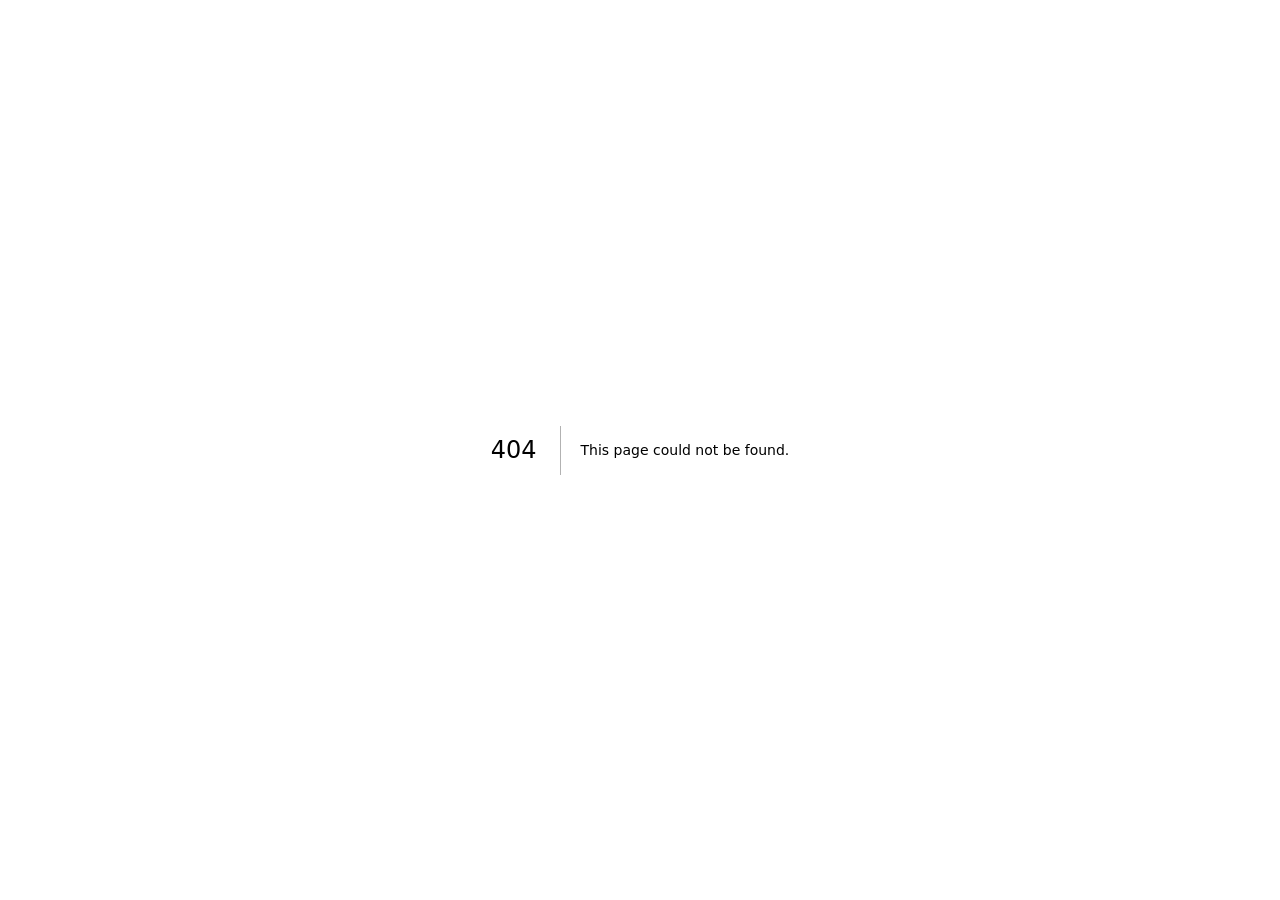
==== 404/index.html @ 4f593fe1 "Client feedback round (2026-08-22): hero rebuilt from the owner's new kitchen footage (pull -> stran" ====
<!DOCTYPE html><!--rQFpajhSsFFjMVHHu3aNR--><html lang="en" class="__variable_c2b1f1 __variable_e7c0d6 __variable_dc0b91 __variable_ee90c9"><head><meta charSet="utf-8"/><meta name="viewport" content="width=device-width, initial-scale=1"/><link rel="preload" href="/laghman-express/_next/static/media/26d0ba92e140f0dc-s.p.woff2" as="font" crossorigin="" type="font/woff2"/><link rel="preload" href="/laghman-express/_next/static/media/47f136985ef5b5cb-s.p.woff2" as="font" crossorigin="" type="font/woff2"/><link rel="preload" href="/laghman-express/_next/static/media/cb9f64d62d112b41-s.p.woff2" as="font" crossorigin="" type="font/woff2"/><link rel="stylesheet" href="/laghman-express/_next/static/css/709941c8a522d1f2.css" data-precedence="next"/><link rel="stylesheet" href="/laghman-express/_next/static/css/3aabd7c3869008aa.css" data-precedence="next"/><link rel="stylesheet" href="/laghman-express/_next/static/css/880bb4a6678d2e83.css" data-precedence="next"/><link rel="preload" as="script" fetchPriority="low" href="/laghman-express/_next/static/chunks/webpack-27dcf7df9c022c10.js"/><script src="/laghman-express/_next/static/chunks/4bd1b696-c023c6e3521b1417.js" async=""></script><script src="/laghman-express/_next/static/chunks/255-8053554f0e9ae75b.js" async=""></script><script src="/laghman-express/_next/static/chunks/main-app-4a3a62d05ff66ea7.js" async=""></script><link rel="preload" as="image" href="/laghman-express/assets/film/hero-poster.jpg" fetchPriority="high"/><title>404: This page could not be found.</title><meta name="robots" content="noindex"/><meta name="next-size-adjust" content=""/><meta name="theme-color" content="#122618"/><meta name="description" content="Hand-pulled laghman (лагман) and halal Central Asian cooking in Brooklyn and Alpharetta, GA. Named to The New York Times&#x27; 100 Best Restaurants in NYC, 2024–2026."/><meta property="og:title" content="Laghman Express — You&#x27;ll hear your noodles first."/><meta property="og:description" content="Hand-pulled laghman (лагман) and halal Central Asian cooking in Brooklyn and Alpharetta, GA. Named to The New York Times&#x27; 100 Best Restaurants in NYC, 2024–2026."/><meta property="og:url" content="https://bobooww.github.io/laghman-express/_not-found/"/><meta property="og:site_name" content="Laghman Express"/><meta property="og:locale" content="en_US"/><meta property="og:image" content="https://bobooww.github.io/laghman-express/assets/og-card.jpg"/><meta property="og:image:width" content="1200"/><meta property="og:image:height" content="630"/><meta property="og:image:alt" content="A bowl of hand-pulled laghman noodles with beef and peppers"/><meta property="og:locale:alternate" content="ru_RU"/><meta property="og:locale:alternate" content="zh_CN"/><meta property="og:type" content="website"/><meta name="twitter:card" content="summary_large_image"/><meta name="twitter:title" content="Laghman Express — You&#x27;ll hear your noodles first."/><meta name="twitter:description" content="Hand-pulled laghman (лагман) and halal Central Asian cooking in Brooklyn and Alpharetta, GA. Named to The New York Times&#x27; 100 Best Restaurants in NYC, 2024–2026."/><meta name="twitter:image" content="https://bobooww.github.io/laghman-express/assets/og-card.jpg"/><meta name="twitter:image:width" content="1200"/><meta name="twitter:image:height" content="630"/><meta name="twitter:image:alt" content="A bowl of hand-pulled laghman noodles with beef and peppers"/><link rel="icon" href="/laghman-express/assets/favicon-64.png" type="image/png" sizes="64x64"/><link rel="apple-touch-icon" href="/laghman-express/assets/apple-touch-icon.png"/><link rel="manifest" href="/laghman-express/site.webmanifest"/><script src="/laghman-express/_next/static/chunks/polyfills-42372ed130431b0a.js" noModule=""></script><noscript><style>.rv{opacity:1!important;transform:none!important}</style></noscript><style>.brand-reference{object-fit:contain!important;border-radius:0!important;background:none!important}.brand-reference--lockup{width:auto!important;height:46px!important}.brand-reference--stack{width:150px!important;height:auto!important}/* client 2026-08-22: retire the craft section; recognition takes its dark cloth */#craft{display:none!important}.recognition{background:var(--ink,#0b120e)!important}</style></head><body><div hidden=""><!--$--><!--/$--></div><script type="application/ld+json">{"@context": "https://schema.org", "@graph": [{"@type": "Organization", "@id": "https://bobooww.github.io/laghman-express/#org", "name": "Laghman Express", "url": "https://bobooww.github.io/laghman-express/", "award": "The New York Times 100 Best Restaurants in NYC — 2024, 2025 & 2026", "sameAs": ["https://www.instagram.com/laghman.express/", "https://www.tiktok.com/@laghman.express"], "logo": "https://bobooww.github.io/laghman-express/assets/icon-512.png"}, {"@type": "Restaurant", "name": "Laghman Express — Emmons Avenue", "parentOrganization": {"@id": "https://bobooww.github.io/laghman-express/#org"}, "servesCuisine": "Central Asian", "image": "https://bobooww.github.io/laghman-express/assets/client-2026-08/emmons-storefront.jpg", "address": {"@type": "PostalAddress", "streetAddress": "1809 Emmons Ave", "addressLocality": "Brooklyn", "addressRegion": "NY", "postalCode": "11235", "addressCountry": "US"}, "geo": {"@type": "GeoCoordinates", "latitude": 40.5838, "longitude": -73.9425}, "priceRange": "$$", "acceptsReservations": false, "url": "https://bobooww.github.io/laghman-express/", "telephone": "+1-718-247-4343", "menu": "https://bobooww.github.io/laghman-express/order?k=emmons-ave", "hasMenu": "https://bobooww.github.io/laghman-express/order?k=emmons-ave", "potentialAction": {"@type": "OrderAction", "target": "https://bobooww.github.io/laghman-express/order?k=emmons-ave", "deliveryMethod": "http://purl.org/goodrelations/v1#DeliveryModePickup"}, "openingHoursSpecification": {"@type": "OpeningHoursSpecification", "dayOfWeek": ["Monday", "Tuesday", "Wednesday", "Thursday", "Friday", "Saturday", "Sunday"], "opens": "11:00", "closes": "23:00"}}, {"@type": "Restaurant", "name": "Laghman Express — 20th Avenue", "parentOrganization": {"@id": "https://bobooww.github.io/laghman-express/#org"}, "servesCuisine": "Central Asian", "telephone": "+1-718-232-0525", "menu": "https://bobooww.github.io/laghman-express/order?k=20th-ave", "image": "https://bobooww.github.io/laghman-express/assets/film/hero-poster.jpg", "openingHoursSpecification": {"@type": "OpeningHoursSpecification", "dayOfWeek": ["Monday", "Tuesday", "Wednesday", "Thursday", "Friday", "Saturday", "Sunday"], "opens": "11:00", "closes": "21:00"}, "address": {"@type": "PostalAddress", "streetAddress": "6201 20th Ave", "addressLocality": "Brooklyn", "addressRegion": "NY", "postalCode": "11204", "addressCountry": "US"}, "geo": {"@type": "GeoCoordinates", "latitude": 40.6175, "longitude": -73.9903}, "priceRange": "$$", "acceptsReservations": false, "url": "https://bobooww.github.io/laghman-express/", "hasMenu": "https://bobooww.github.io/laghman-express/order?k=20th-ave", "potentialAction": {"@type": "OrderAction", "target": "https://bobooww.github.io/laghman-express/order?k=20th-ave", "deliveryMethod": "http://purl.org/goodrelations/v1#DeliveryModePickup"}}, {"@type": "Restaurant", "name": "Laghman Express — Coney Island Avenue", "parentOrganization": {"@id": "https://bobooww.github.io/laghman-express/#org"}, "servesCuisine": "Central Asian", "telephone": "+1-718-233-8333", "menu": "https://bobooww.github.io/laghman-express/order?k=coney-island", "image": "https://bobooww.github.io/laghman-express/assets/film/hero-poster.jpg", "openingHoursSpecification": {"@type": "OpeningHoursSpecification", "dayOfWeek": ["Monday", "Tuesday", "Wednesday", "Thursday", "Friday", "Saturday", "Sunday"], "opens": "11:00", "closes": "22:00"}, "address": {"@type": "PostalAddress", "streetAddress": "2376 Coney Island Ave", "addressLocality": "Brooklyn", "addressRegion": "NY", "postalCode": "11223", "addressCountry": "US"}, "geo": {"@type": "GeoCoordinates", "latitude": 40.606, "longitude": -73.9663}, "priceRange": "$$", "acceptsReservations": false, "url": "https://bobooww.github.io/laghman-express/", "hasMenu": "https://bobooww.github.io/laghman-express/order?k=coney-island", "potentialAction": {"@type": "OrderAction", "target": "https://bobooww.github.io/laghman-express/order?k=coney-island", "deliveryMethod": "http://purl.org/goodrelations/v1#DeliveryModePickup"}}, {"@type": "Restaurant", "name": "Laghman Express — Alpharetta", "parentOrganization": {"@id": "https://bobooww.github.io/laghman-express/#org"}, "servesCuisine": "Central Asian", "telephone": "+1-470-448-1919", "image": "https://bobooww.github.io/laghman-express/assets/client-2026-08/alpharetta-storefront.jpg", "openingHoursSpecification": {"@type": "OpeningHoursSpecification", "dayOfWeek": ["Tuesday", "Wednesday", "Thursday", "Friday", "Saturday", "Sunday"], "opens": "11:30", "closes": "21:30"}, "address": {"@type": "PostalAddress", "streetAddress": "3070 Windward Plaza X1", "addressLocality": "Alpharetta", "addressRegion": "GA", "postalCode": "30005", "addressCountry": "US"}, "geo": {"@type": "GeoCoordinates", "latitude": 34.09, "longitude": -84.266}, "priceRange": "$$", "acceptsReservations": false, "url": "https://www.laghmanexpressga.com/", "sameAs": ["https://www.laghmanexpressga.com/"]}]}</script><div style="font-family:system-ui,&quot;Segoe UI&quot;,Roboto,Helvetica,Arial,sans-serif,&quot;Apple Color Emoji&quot;,&quot;Segoe UI Emoji&quot;;height:100vh;text-align:center;display:flex;flex-direction:column;align-items:center;justify-content:center"><div><style>body{color:#000;background:#fff;margin:0}.next-error-h1{border-right:1px solid rgba(0,0,0,.3)}@media (prefers-color-scheme:dark){body{color:#fff;background:#000}.next-error-h1{border-right:1px solid rgba(255,255,255,.3)}}</style><h1 class="next-error-h1" style="display:inline-block;margin:0 20px 0 0;padding:0 23px 0 0;font-size:24px;font-weight:500;vertical-align:top;line-height:49px">404</h1><div style="display:inline-block"><h2 style="font-size:14px;font-weight:400;line-height:49px;margin:0">This page could not be found.</h2></div></div></div><!--$--><!--/$--><script src="/laghman-express/_next/static/chunks/webpack-27dcf7df9c022c10.js" id="_R_" async=""></script><script>(self.__next_f=self.__next_f||[]).push([0])</script><script>self.__next_f.push([1,"1:\"$Sreact.fragment\"\n7:I[7150,[],\"\"]\n:HL[\"/laghman-express/_next/static/media/26d0ba92e140f0dc-s.p.woff2\",\"font\",{\"crossOrigin\":\"\",\"type\":\"font/woff2\"}]\n:HL[\"/laghman-express/_next/static/media/47f136985ef5b5cb-s.p.woff2\",\"font\",{\"crossOrigin\":\"\",\"type\":\"font/woff2\"}]\n:HL[\"/laghman-express/_next/static/media/cb9f64d62d112b41-s.p.woff2\",\"font\",{\"crossOrigin\":\"\",\"type\":\"font/woff2\"}]\n:HL[\"/laghman-express/_next/static/css/709941c8a522d1f2.css\",\"style\"]\n:HL[\"/laghman-express/_next/static/css/3aabd7c3869008aa.css\",\"style\"]\n:HL[\"/laghman-express/_next/static/css/880bb4a6678d2e83.css\",\"style\"]\n2:T137a,{\"@context\": \"https://schema.org\", \"@graph\": [{\"@type\": \"Organization\", \"@id\": \"https://bobooww.github.io/laghman-express/#org\", \"name\": \"Laghman Express\", \"url\": \"https://bobooww.github.io/laghman-express/\", \"award\": \"The New York Times 100 Best Restaurants in NYC — 2024, 2025 & 2026\", \"sameAs\": [\"https://www.instagram.com/laghman.express/\", \"https://www.tiktok.com/@laghman.express\"], \"logo\": \"https://bobooww.github.io/laghman-express/assets/icon-512.png\"}, {\"@type\": \"Restaurant\", \"name\": \"Laghman Express — Emmons Avenue\", \"parentOrganization\": {\"@id\": \"https://bobooww.github.io/lag"])</script><script>self.__next_f.push([1,"hman-express/#org\"}, \"servesCuisine\": \"Central Asian\", \"image\": \"https://bobooww.github.io/laghman-express/assets/client-2026-08/emmons-storefront.jpg\", \"address\": {\"@type\": \"PostalAddress\", \"streetAddress\": \"1809 Emmons Ave\", \"addressLocality\": \"Brooklyn\", \"addressRegion\": \"NY\", \"postalCode\": \"11235\", \"addressCountry\": \"US\"}, \"geo\": {\"@type\": \"GeoCoordinates\", \"latitude\": 40.5838, \"longitude\": -73.9425}, \"priceRange\": \"$$\", \"acceptsReservations\": false, \"url\": \"https://bobooww.github.io/laghman-express/\", \"telephone\": \"+1-718-247-4343\", \"menu\": \"https://bobooww.github.io/laghman-express/order?k=emmons-ave\", \"hasMenu\": \"https://bobooww.github.io/laghman-express/order?k=emmons-ave\", \"potentialAction\": {\"@type\": \"OrderAction\", \"target\": \"https://bobooww.github.io/laghman-express/order?k=emmons-ave\", \"deliveryMethod\": \"http://purl.org/goodrelations/v1#DeliveryModePickup\"}, \"openingHoursSpecification\": {\"@type\": \"OpeningHoursSpecification\", \"dayOfWeek\": [\"Monday\", \"Tuesday\", \"Wednesday\", \"Thursday\", \"Friday\", \"Saturday\", \"Sunday\"], \"opens\": \"11:00\", \"closes\": \"23:00\"}}, {\"@type\": \"Restaurant\", \"name\": \"Laghman Express — 20th Avenue\", \"parentOrganization\": {\"@id\": \"https://boboow"])</script><script>self.__next_f.push([1,"w.github.io/laghman-express/#org\"}, \"servesCuisine\": \"Central Asian\", \"telephone\": \"+1-718-232-0525\", \"menu\": \"https://bobooww.github.io/laghman-express/order?k=20th-ave\", \"image\": \"https://bobooww.github.io/laghman-express/assets/film/hero-poster.jpg\", \"openingHoursSpecification\": {\"@type\": \"OpeningHoursSpecification\", \"dayOfWeek\": [\"Monday\", \"Tuesday\", \"Wednesday\", \"Thursday\", \"Friday\", \"Saturday\", \"Sunday\"], \"opens\": \"11:00\", \"closes\": \"21:00\"}, \"address\": {\"@type\": \"PostalAddress\", \"streetAddress\": \"6201 20th Ave\", \"addressLocality\": \"Brooklyn\", \"addressRegion\": \"NY\", \"postalCode\": \"11204\", \"addressCountry\": \"US\"}, \"geo\": {\"@type\": \"GeoCoordinates\", \"latitude\": 40.6175, \"longitude\": -73.9903}, \"priceRange\": \"$$\", \"acceptsReservations\": false, \"url\": \"https://bobooww.github.io/laghman-express/\", \"hasMenu\": \"https://bobooww.github.io/laghman-express/order?k=20th-ave\", \"potentialAction\": {\"@type\": \"OrderAction\", \"target\": \"https://bobooww.github.io/laghman-express/order?k=20th-ave\", \"deliveryMethod\": \"http://purl.org/goodrelations/v1#DeliveryModePickup\"}}, {\"@type\": \"Restaurant\", \"name\": \"Laghman Express — Coney Island Avenue\", \"parentOrganization\": {\"@id\": \"https://bobooww"])</script><script>self.__next_f.push([1,".github.io/laghman-express/#org\"}, \"servesCuisine\": \"Central Asian\", \"telephone\": \"+1-718-233-8333\", \"menu\": \"https://bobooww.github.io/laghman-express/order?k=coney-island\", \"image\": \"https://bobooww.github.io/laghman-express/assets/film/hero-poster.jpg\", \"openingHoursSpecification\": {\"@type\": \"OpeningHoursSpecification\", \"dayOfWeek\": [\"Monday\", \"Tuesday\", \"Wednesday\", \"Thursday\", \"Friday\", \"Saturday\", \"Sunday\"], \"opens\": \"11:00\", \"closes\": \"22:00\"}, \"address\": {\"@type\": \"PostalAddress\", \"streetAddress\": \"2376 Coney Island Ave\", \"addressLocality\": \"Brooklyn\", \"addressRegion\": \"NY\", \"postalCode\": \"11223\", \"addressCountry\": \"US\"}, \"geo\": {\"@type\": \"GeoCoordinates\", \"latitude\": 40.606, \"longitude\": -73.9663}, \"priceRange\": \"$$\", \"acceptsReservations\": false, \"url\": \"https://bobooww.github.io/laghman-express/\", \"hasMenu\": \"https://bobooww.github.io/laghman-express/order?k=coney-island\", \"potentialAction\": {\"@type\": \"OrderAction\", \"target\": \"https://bobooww.github.io/laghman-express/order?k=coney-island\", \"deliveryMethod\": \"http://purl.org/goodrelations/v1#DeliveryModePickup\"}}, {\"@type\": \"Restaurant\", \"name\": \"Laghman Express — Alpharetta\", \"parentOrganization\": {\"@id\": \"https:"])</script><script>self.__next_f.push([1,"//bobooww.github.io/laghman-express/#org\"}, \"servesCuisine\": \"Central Asian\", \"telephone\": \"+1-470-448-1919\", \"image\": \"https://bobooww.github.io/laghman-express/assets/client-2026-08/alpharetta-storefront.jpg\", \"openingHoursSpecification\": {\"@type\": \"OpeningHoursSpecification\", \"dayOfWeek\": [\"Tuesday\", \"Wednesday\", \"Thursday\", \"Friday\", \"Saturday\", \"Sunday\"], \"opens\": \"11:30\", \"closes\": \"21:30\"}, \"address\": {\"@type\": \"PostalAddress\", \"streetAddress\": \"3070 Windward Plaza X1\", \"addressLocality\": \"Alpharetta\", \"addressRegion\": \"GA\", \"postalCode\": \"30005\", \"addressCountry\": \"US\"}, \"geo\": {\"@type\": \"GeoCoordinates\", \"latitude\": 34.09, \"longitude\": -84.266}, \"priceRange\": \"$$\", \"acceptsReservations\": false, \"url\": \"https://www.laghmanexpressga.com/\", \"sameAs\": [\"https://www.laghmanexpressga.com/\"]}]}0:{\"P\":null,\"b\":\"rQFpajhSsFFjMVHHu3aNR\",\"p\":\"/laghman-express\",\"c\":[\"\",\"_not-found\",\"\"],\"i\":false,\"f\":[[[\"\",{\"children\":[\"/_not-found\",{\"children\":[\"__PAGE__\",{}]}]},\"$undefined\",\"$undefined\",true],[\"\",[\"$\",\"$1\",\"c\",{\"children\":[[[\"$\",\"link\",\"0\",{\"rel\":\"stylesheet\",\"href\":\"/laghman-express/_next/static/css/709941c8a522d1f2.css\",\"precedence\":\"next\",\"crossOrigin\":\"$undefined\",\"nonce\":\""])</script><script>self.__next_f.push([1,"$undefined\"}],[\"$\",\"link\",\"1\",{\"rel\":\"stylesheet\",\"href\":\"/laghman-express/_next/static/css/3aabd7c3869008aa.css\",\"precedence\":\"next\",\"crossOrigin\":\"$undefined\",\"nonce\":\"$undefined\"}],[\"$\",\"link\",\"2\",{\"rel\":\"stylesheet\",\"href\":\"/laghman-express/_next/static/css/880bb4a6678d2e83.css\",\"precedence\":\"next\",\"crossOrigin\":\"$undefined\",\"nonce\":\"$undefined\"}]],[\"$\",\"html\",null,{\"lang\":\"en\",\"className\":\"__variable_c2b1f1 __variable_e7c0d6 __variable_dc0b91 __variable_ee90c9\",\"children\":[\"$\",\"body\",null,{\"children\":[[\"$\",\"link\",null,{\"rel\":\"preload\",\"as\":\"image\",\"href\":\"/laghman-express/assets/film/hero-poster.jpg\",\"fetchPriority\":\"high\"}],[\"$\",\"script\",null,{\"type\":\"application/ld+json\",\"dangerouslySetInnerHTML\":{\"__html\":\"$2\"}}],\"$L3\"]}]}]]}],{\"children\":[\"/_not-found\",\"$L4\",{\"children\":[\"__PAGE__\",\"$L5\",{},null,false]},null,false]},null,false],\"$L6\",false]],\"m\":\"$undefined\",\"G\":[\"$7\",[]],\"s\":false,\"S\":true}\n8:I[9766,[],\"\"]\n9:I[8924,[],\"\"]\na:I[4431,[],\"OutletBoundary\"]\nc:I[5278,[],\"AsyncMetadataOutlet\"]\ne:I[4431,[],\"ViewportBoundary\"]\n10:I[4431,[],\"MetadataBoundary\"]\n11:\"$Sreact.suspense\"\n3:[\"$\",\"$L8\",null,{\"parallelRouterKey\":\"children\",\"error\":\"$undefined\",\"errorStyles\":\"$undefine"])</script><script>self.__next_f.push([1,"d\",\"errorScripts\":\"$undefined\",\"template\":[\"$\",\"$L9\",null,{}],\"templateStyles\":\"$undefined\",\"templateScripts\":\"$undefined\",\"notFound\":\"$undefined\",\"forbidden\":\"$undefined\",\"unauthorized\":\"$undefined\"}]\n4:[\"$\",\"$1\",\"c\",{\"children\":[null,[\"$\",\"$L8\",null,{\"parallelRouterKey\":\"children\",\"error\":\"$undefined\",\"errorStyles\":\"$undefined\",\"errorScripts\":\"$undefined\",\"template\":[\"$\",\"$L9\",null,{}],\"templateStyles\":\"$undefined\",\"templateScripts\":\"$undefined\",\"notFound\":\"$undefined\",\"forbidden\":\"$undefined\",\"unauthorized\":\"$undefined\"}]]}]\n5:[\"$\",\"$1\",\"c\",{\"children\":[[[\"$\",\"title\",null,{\"children\":\"404: This page could not be found.\"}],[\"$\",\"div\",null,{\"style\":{\"fontFamily\":\"system-ui,\\\"Segoe UI\\\",Roboto,Helvetica,Arial,sans-serif,\\\"Apple Color Emoji\\\",\\\"Segoe UI Emoji\\\"\",\"height\":\"100vh\",\"textAlign\":\"center\",\"display\":\"flex\",\"flexDirection\":\"column\",\"alignItems\":\"center\",\"justifyContent\":\"center\"},\"children\":[\"$\",\"div\",null,{\"children\":[[\"$\",\"style\",null,{\"dangerouslySetInnerHTML\":{\"__html\":\"body{color:#000;background:#fff;margin:0}.next-error-h1{border-right:1px solid rgba(0,0,0,.3)}@media (prefers-color-scheme:dark){body{color:#fff;background:#000}.next-error-h1{border-right:1px sol"])</script><script>self.__next_f.push([1,"id rgba(255,255,255,.3)}}\"}}],[\"$\",\"h1\",null,{\"className\":\"next-error-h1\",\"style\":{\"display\":\"inline-block\",\"margin\":\"0 20px 0 0\",\"padding\":\"0 23px 0 0\",\"fontSize\":24,\"fontWeight\":500,\"verticalAlign\":\"top\",\"lineHeight\":\"49px\"},\"children\":404}],[\"$\",\"div\",null,{\"style\":{\"display\":\"inline-block\"},\"children\":[\"$\",\"h2\",null,{\"style\":{\"fontSize\":14,\"fontWeight\":400,\"lineHeight\":\"49px\",\"margin\":0},\"children\":\"This page could not be found.\"}]}]]}]}]],null,[\"$\",\"$La\",null,{\"children\":[\"$Lb\",[\"$\",\"$Lc\",null,{\"promise\":\"$@d\"}]]}]]}]\n6:[\"$\",\"$1\",\"h\",{\"children\":[[\"$\",\"meta\",null,{\"name\":\"robots\",\"content\":\"noindex\"}],[[\"$\",\"$Le\",null,{\"children\":\"$Lf\"}],[\"$\",\"meta\",null,{\"name\":\"next-size-adjust\",\"content\":\"\"}]],[\"$\",\"$L10\",null,{\"children\":[\"$\",\"div\",null,{\"hidden\":true,\"children\":[\"$\",\"$11\",null,{\"fallback\":null,\"children\":\"$L12\"}]}]}]]}]\nf:[[\"$\",\"meta\",\"0\",{\"charSet\":\"utf-8\"}],[\"$\",\"meta\",\"1\",{\"name\":\"viewport\",\"content\":\"width=device-width, initial-scale=1\"}],[\"$\",\"meta\",\"2\",{\"name\":\"theme-color\",\"content\":\"#122618\"}]]\nb:null\n13:I[622,[],\"IconMark\"]\nd:{\"metadata\":[[\"$\",\"title\",\"0\",{\"children\":\"Laghman Express — Hand-Pulled Noodles in Brooklyn & Alpharetta\"}],[\"$\",\"meta\",\"1\",{\"name\""])</script><script>self.__next_f.push([1,":\"description\",\"content\":\"Hand-pulled laghman (лагман) and halal Central Asian cooking in Brooklyn and Alpharetta, GA. Named to The New York Times' 100 Best Restaurants in NYC, 2024–2026.\"}],[\"$\",\"meta\",\"2\",{\"name\":\"robots\",\"content\":\"noindex\"}],[\"$\",\"link\",\"3\",{\"rel\":\"canonical\",\"href\":\"https://bobooww.github.io/laghman-express/404/\"}],[\"$\",\"meta\",\"4\",{\"property\":\"og:title\",\"content\":\"Laghman Express — You'll hear your noodles first.\"}],[\"$\",\"meta\",\"5\",{\"property\":\"og:description\",\"content\":\"Hand-pulled laghman (лагман) and halal Central Asian cooking in Brooklyn and Alpharetta, GA. Named to The New York Times' 100 Best Restaurants in NYC, 2024–2026.\"}],[\"$\",\"meta\",\"6\",{\"property\":\"og:url\",\"content\":\"https://bobooww.github.io/laghman-express/404/\"}],[\"$\",\"meta\",\"7\",{\"property\":\"og:site_name\",\"content\":\"Laghman Express\"}],[\"$\",\"meta\",\"8\",{\"property\":\"og:locale\",\"content\":\"en_US\"}],[\"$\",\"meta\",\"9\",{\"property\":\"og:image\",\"content\":\"https://bobooww.github.io/laghman-express/assets/og-card.jpg\"}],[\"$\",\"meta\",\"10\",{\"property\":\"og:image:width\",\"content\":\"1200\"}],[\"$\",\"meta\",\"11\",{\"property\":\"og:image:height\",\"content\":\"630\"}],[\"$\",\"meta\",\"12\",{\"property\":\"og:image:alt\",\"content\":\""])</script><script>self.__next_f.push([1,"A bowl of hand-pulled laghman noodles with beef and peppers\"}],[\"$\",\"meta\",\"13\",{\"property\":\"og:locale:alternate\",\"content\":\"ru_RU\"}],[\"$\",\"meta\",\"14\",{\"property\":\"og:locale:alternate\",\"content\":\"zh_CN\"}],[\"$\",\"meta\",\"15\",{\"property\":\"og:type\",\"content\":\"website\"}],[\"$\",\"meta\",\"16\",{\"name\":\"twitter:card\",\"content\":\"summary_large_image\"}],[\"$\",\"meta\",\"17\",{\"name\":\"twitter:title\",\"content\":\"Laghman Express — You'll hear your noodles first.\"}],[\"$\",\"meta\",\"18\",{\"name\":\"twitter:description\",\"content\":\"Hand-pulled laghman (лагман) and halal Central Asian cooking in Brooklyn and Alpharetta, GA. Named to The New York Times' 100 Best Restaurants in NYC, 2024–2026.\"}],[\"$\",\"meta\",\"19\",{\"name\":\"twitter:image\",\"content\":\"https://bobooww.github.io/laghman-express/assets/og-card.jpg\"}],[\"$\",\"meta\",\"20\",{\"name\":\"twitter:image:width\",\"content\":\"1200\"}],[\"$\",\"meta\",\"21\",{\"name\":\"twitter:image:height\",\"content\":\"630\"}],[\"$\",\"meta\",\"22\",{\"name\":\"twitter:image:alt\",\"content\":\"A bowl of hand-pulled laghman noodles with beef and peppers\"}],[\"$\",\"link\",\"23\",{\"rel\":\"icon\",\"href\":\"/laghman-express/assets/favicon-64.png\"}],[\"$\",\"$L13\",\"24\",{}]],\"error\":null,\"digest\":\"$undefined\"}\n12:\"$d:metadata\"\n"])</script></body></html>
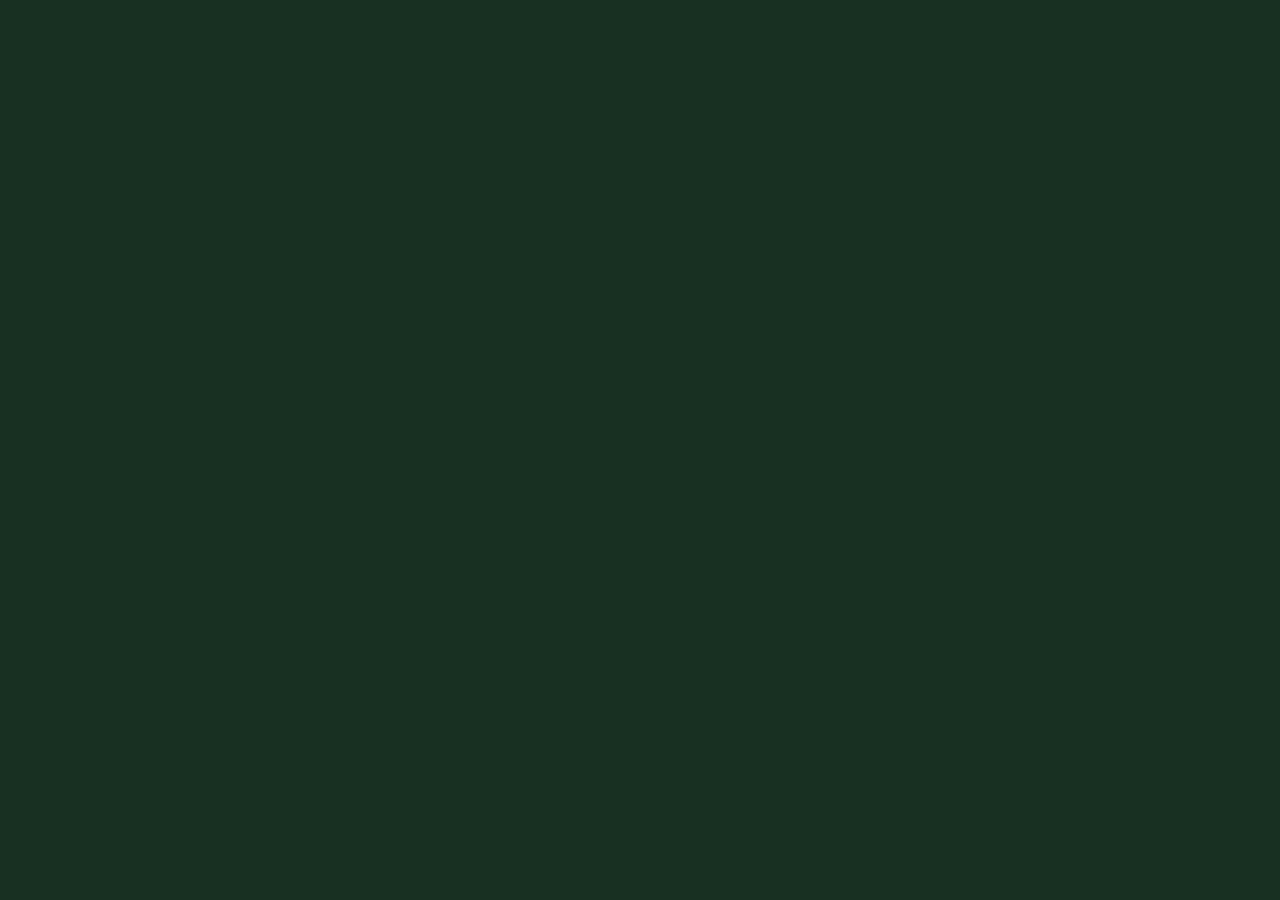
==== commit c6964c83: "domain: serve from laghmanexpress.com root Every /laghman-express path and bobooww.github.io URL rew" ====
--- a/404/index.html
+++ b/404/index.html
@@ -1 +1 @@
-<!DOCTYPE html><!--rQFpajhSsFFjMVHHu3aNR--><html lang="en" class="__variable_c2b1f1 __variable_e7c0d6 __variable_dc0b91 __variable_ee90c9"><head><meta charSet="utf-8"/><meta name="viewport" content="width=device-width, initial-scale=1"/><link rel="preload" href="/laghman-express/_next/static/media/26d0ba92e140f0dc-s.p.woff2" as="font" crossorigin="" type="font/woff2"/><link rel="preload" href="/laghman-express/_next/static/media/47f136985ef5b5cb-s.p.woff2" as="font" crossorigin="" type="font/woff2"/><link rel="preload" href="/laghman-express/_next/static/media/cb9f64d62d112b41-s.p.woff2" as="font" crossorigin="" type="font/woff2"/><link rel="stylesheet" href="/laghman-express/_next/static/css/709941c8a522d1f2.css" data-precedence="next"/><link rel="stylesheet" href="/laghman-express/_next/static/css/3aabd7c3869008aa.css" data-precedence="next"/><link rel="stylesheet" href="/laghman-express/_next/static/css/880bb4a6678d2e83.css" data-precedence="next"/><link rel="preload" as="script" fetchPriority="low" href="/laghman-express/_next/static/chunks/webpack-27dcf7df9c022c10.js"/><script src="/laghman-express/_next/static/chunks/4bd1b696-c023c6e3521b1417.js" async=""></script><script src="/laghman-express/_next/static/chunks/255-8053554f0e9ae75b.js" async=""></script><script src="/laghman-express/_next/static/chunks/main-app-4a3a62d05ff66ea7.js" async=""></script><link rel="preload" as="image" href="/laghman-express/assets/film/hero-poster.jpg" fetchPriority="high"/><title>404: This page could not be found.</title><meta name="robots" content="noindex"/><meta name="next-size-adjust" content=""/><meta name="theme-color" content="#122618"/><meta name="description" content="Hand-pulled laghman (лагман) and halal Central Asian cooking in Brooklyn and Alpharetta, GA. Named to The New York Times&#x27; 100 Best Restaurants in NYC, 2024–2026."/><meta property="og:title" content="Laghman Express — You&#x27;ll hear your noodles first."/><meta property="og:description" content="Hand-pulled laghman (лагман) and halal Central Asian cooking in Brooklyn and Alpharetta, GA. Named to The New York Times&#x27; 100 Best Restaurants in NYC, 2024–2026."/><meta property="og:url" content="https://bobooww.github.io/laghman-express/_not-found/"/><meta property="og:site_name" content="Laghman Express"/><meta property="og:locale" content="en_US"/><meta property="og:image" content="https://bobooww.github.io/laghman-express/assets/og-card.jpg"/><meta property="og:image:width" content="1200"/><meta property="og:image:height" content="630"/><meta property="og:image:alt" content="A bowl of hand-pulled laghman noodles with beef and peppers"/><meta property="og:locale:alternate" content="ru_RU"/><meta property="og:locale:alternate" content="zh_CN"/><meta property="og:type" content="website"/><meta name="twitter:card" content="summary_large_image"/><meta name="twitter:title" content="Laghman Express — You&#x27;ll hear your noodles first."/><meta name="twitter:description" content="Hand-pulled laghman (лагман) and halal Central Asian cooking in Brooklyn and Alpharetta, GA. Named to The New York Times&#x27; 100 Best Restaurants in NYC, 2024–2026."/><meta name="twitter:image" content="https://bobooww.github.io/laghman-express/assets/og-card.jpg"/><meta name="twitter:image:width" content="1200"/><meta name="twitter:image:height" content="630"/><meta name="twitter:image:alt" content="A bowl of hand-pulled laghman noodles with beef and peppers"/><link rel="icon" href="/laghman-express/assets/favicon-64.png" type="image/png" sizes="64x64"/><link rel="apple-touch-icon" href="/laghman-express/assets/apple-touch-icon.png"/><link rel="manifest" href="/laghman-express/site.webmanifest"/><script src="/laghman-express/_next/static/chunks/polyfills-42372ed130431b0a.js" noModule=""></script><noscript><style>.rv{opacity:1!important;transform:none!important}</style></noscript><style>.brand-reference{object-fit:contain!important;border-radius:0!important;background:none!important}.brand-reference--lockup{width:auto!important;height:46px!important}.brand-reference--stack{width:150px!important;height:auto!important}/* client 2026-08-22: retire the craft section; recognition takes its dark cloth */#craft{display:none!important}.recognition{background:var(--ink,#0b120e)!important}</style></head><body><div hidden=""><!--$--><!--/$--></div><script type="application/ld+json">{"@context": "https://schema.org", "@graph": [{"@type": "Organization", "@id": "https://bobooww.github.io/laghman-express/#org", "name": "Laghman Express", "url": "https://bobooww.github.io/laghman-express/", "award": "The New York Times 100 Best Restaurants in NYC — 2024, 2025 & 2026", "sameAs": ["https://www.instagram.com/laghman.express/", "https://www.tiktok.com/@laghman.express"], "logo": "https://bobooww.github.io/laghman-express/assets/icon-512.png"}, {"@type": "Restaurant", "name": "Laghman Express — Emmons Avenue", "parentOrganization": {"@id": "https://bobooww.github.io/laghman-express/#org"}, "servesCuisine": "Central Asian", "image": "https://bobooww.github.io/laghman-express/assets/client-2026-08/emmons-storefront.jpg", "address": {"@type": "PostalAddress", "streetAddress": "1809 Emmons Ave", "addressLocality": "Brooklyn", "addressRegion": "NY", "postalCode": "11235", "addressCountry": "US"}, "geo": {"@type": "GeoCoordinates", "latitude": 40.5838, "longitude": -73.9425}, "priceRange": "$$", "acceptsReservations": false, "url": "https://bobooww.github.io/laghman-express/", "telephone": "+1-718-247-4343", "menu": "https://bobooww.github.io/laghman-express/order?k=emmons-ave", "hasMenu": "https://bobooww.github.io/laghman-express/order?k=emmons-ave", "potentialAction": {"@type": "OrderAction", "target": "https://bobooww.github.io/laghman-express/order?k=emmons-ave", "deliveryMethod": "http://purl.org/goodrelations/v1#DeliveryModePickup"}, "openingHoursSpecification": {"@type": "OpeningHoursSpecification", "dayOfWeek": ["Monday", "Tuesday", "Wednesday", "Thursday", "Friday", "Saturday", "Sunday"], "opens": "11:00", "closes": "23:00"}}, {"@type": "Restaurant", "name": "Laghman Express — 20th Avenue", "parentOrganization": {"@id": "https://bobooww.github.io/laghman-express/#org"}, "servesCuisine": "Central Asian", "telephone": "+1-718-232-0525", "menu": "https://bobooww.github.io/laghman-express/order?k=20th-ave", "image": "https://bobooww.github.io/laghman-express/assets/film/hero-poster.jpg", "openingHoursSpecification": {"@type": "OpeningHoursSpecification", "dayOfWeek": ["Monday", "Tuesday", "Wednesday", "Thursday", "Friday", "Saturday", "Sunday"], "opens": "11:00", "closes": "21:00"}, "address": {"@type": "PostalAddress", "streetAddress": "6201 20th Ave", "addressLocality": "Brooklyn", "addressRegion": "NY", "postalCode": "11204", "addressCountry": "US"}, "geo": {"@type": "GeoCoordinates", "latitude": 40.6175, "longitude": -73.9903}, "priceRange": "$$", "acceptsReservations": false, "url": "https://bobooww.github.io/laghman-express/", "hasMenu": "https://bobooww.github.io/laghman-express/order?k=20th-ave", "potentialAction": {"@type": "OrderAction", "target": "https://bobooww.github.io/laghman-express/order?k=20th-ave", "deliveryMethod": "http://purl.org/goodrelations/v1#DeliveryModePickup"}}, {"@type": "Restaurant", "name": "Laghman Express — Coney Island Avenue", "parentOrganization": {"@id": "https://bobooww.github.io/laghman-express/#org"}, "servesCuisine": "Central Asian", "telephone": "+1-718-233-8333", "menu": "https://bobooww.github.io/laghman-express/order?k=coney-island", "image": "https://bobooww.github.io/laghman-express/assets/film/hero-poster.jpg", "openingHoursSpecification": {"@type": "OpeningHoursSpecification", "dayOfWeek": ["Monday", "Tuesday", "Wednesday", "Thursday", "Friday", "Saturday", "Sunday"], "opens": "11:00", "closes": "22:00"}, "address": {"@type": "PostalAddress", "streetAddress": "2376 Coney Island Ave", "addressLocality": "Brooklyn", "addressRegion": "NY", "postalCode": "11223", "addressCountry": "US"}, "geo": {"@type": "GeoCoordinates", "latitude": 40.606, "longitude": -73.9663}, "priceRange": "$$", "acceptsReservations": false, "url": "https://bobooww.github.io/laghman-express/", "hasMenu": "https://bobooww.github.io/laghman-express/order?k=coney-island", "potentialAction": {"@type": "OrderAction", "target": "https://bobooww.github.io/laghman-express/order?k=coney-island", "deliveryMethod": "http://purl.org/goodrelations/v1#DeliveryModePickup"}}, {"@type": "Restaurant", "name": "Laghman Express — Alpharetta", "parentOrganization": {"@id": "https://bobooww.github.io/laghman-express/#org"}, "servesCuisine": "Central Asian", "telephone": "+1-470-448-1919", "image": "https://bobooww.github.io/laghman-express/assets/client-2026-08/alpharetta-storefront.jpg", "openingHoursSpecification": {"@type": "OpeningHoursSpecification", "dayOfWeek": ["Tuesday", "Wednesday", "Thursday", "Friday", "Saturday", "Sunday"], "opens": "11:30", "closes": "21:30"}, "address": {"@type": "PostalAddress", "streetAddress": "3070 Windward Plaza X1", "addressLocality": "Alpharetta", "addressRegion": "GA", "postalCode": "30005", "addressCountry": "US"}, "geo": {"@type": "GeoCoordinates", "latitude": 34.09, "longitude": -84.266}, "priceRange": "$$", "acceptsReservations": false, "url": "https://www.laghmanexpressga.com/", "sameAs": ["https://www.laghmanexpressga.com/"]}]}</script><div style="font-family:system-ui,&quot;Segoe UI&quot;,Roboto,Helvetica,Arial,sans-serif,&quot;Apple Color Emoji&quot;,&quot;Segoe UI Emoji&quot;;height:100vh;text-align:center;display:flex;flex-direction:column;align-items:center;justify-content:center"><div><style>body{color:#000;background:#fff;margin:0}.next-error-h1{border-right:1px solid rgba(0,0,0,.3)}@media (prefers-color-scheme:dark){body{color:#fff;background:#000}.next-error-h1{border-right:1px solid rgba(255,255,255,.3)}}</style><h1 class="next-error-h1" style="display:inline-block;margin:0 20px 0 0;padding:0 23px 0 0;font-size:24px;font-weight:500;vertical-align:top;line-height:49px">404</h1><div style="display:inline-block"><h2 style="font-size:14px;font-weight:400;line-height:49px;margin:0">This page could not be found.</h2></div></div></div><!--$--><!--/$--><script src="/laghman-express/_next/static/chunks/webpack-27dcf7df9c022c10.js" id="_R_" async=""></script><script>(self.__next_f=self.__next_f||[]).push([0])</script><script>self.__next_f.push([1,"1:\"$Sreact.fragment\"\n7:I[7150,[],\"\"]\n:HL[\"/laghman-express/_next/static/media/26d0ba92e140f0dc-s.p.woff2\",\"font\",{\"crossOrigin\":\"\",\"type\":\"font/woff2\"}]\n:HL[\"/laghman-express/_next/static/media/47f136985ef5b5cb-s.p.woff2\",\"font\",{\"crossOrigin\":\"\",\"type\":\"font/woff2\"}]\n:HL[\"/laghman-express/_next/static/media/cb9f64d62d112b41-s.p.woff2\",\"font\",{\"crossOrigin\":\"\",\"type\":\"font/woff2\"}]\n:HL[\"/laghman-express/_next/static/css/709941c8a522d1f2.css\",\"style\"]\n:HL[\"/laghman-express/_next/static/css/3aabd7c3869008aa.css\",\"style\"]\n:HL[\"/laghman-express/_next/static/css/880bb4a6678d2e83.css\",\"style\"]\n2:T137a,{\"@context\": \"https://schema.org\", \"@graph\": [{\"@type\": \"Organization\", \"@id\": \"https://bobooww.github.io/laghman-express/#org\", \"name\": \"Laghman Express\", \"url\": \"https://bobooww.github.io/laghman-express/\", \"award\": \"The New York Times 100 Best Restaurants in NYC — 2024, 2025 & 2026\", \"sameAs\": [\"https://www.instagram.com/laghman.express/\", \"https://www.tiktok.com/@laghman.express\"], \"logo\": \"https://bobooww.github.io/laghman-express/assets/icon-512.png\"}, {\"@type\": \"Restaurant\", \"name\": \"Laghman Express — Emmons Avenue\", \"parentOrganization\": {\"@id\": \"https://bobooww.github.io/lag"])</script><script>self.__next_f.push([1,"hman-express/#org\"}, \"servesCuisine\": \"Central Asian\", \"image\": \"https://bobooww.github.io/laghman-express/assets/client-2026-08/emmons-storefront.jpg\", \"address\": {\"@type\": \"PostalAddress\", \"streetAddress\": \"1809 Emmons Ave\", \"addressLocality\": \"Brooklyn\", \"addressRegion\": \"NY\", \"postalCode\": \"11235\", \"addressCountry\": \"US\"}, \"geo\": {\"@type\": \"GeoCoordinates\", \"latitude\": 40.5838, \"longitude\": -73.9425}, \"priceRange\": \"$$\", \"acceptsReservations\": false, \"url\": \"https://bobooww.github.io/laghman-express/\", \"telephone\": \"+1-718-247-4343\", \"menu\": \"https://bobooww.github.io/laghman-express/order?k=emmons-ave\", \"hasMenu\": \"https://bobooww.github.io/laghman-express/order?k=emmons-ave\", \"potentialAction\": {\"@type\": \"OrderAction\", \"target\": \"https://bobooww.github.io/laghman-express/order?k=emmons-ave\", \"deliveryMethod\": \"http://purl.org/goodrelations/v1#DeliveryModePickup\"}, \"openingHoursSpecification\": {\"@type\": \"OpeningHoursSpecification\", \"dayOfWeek\": [\"Monday\", \"Tuesday\", \"Wednesday\", \"Thursday\", \"Friday\", \"Saturday\", \"Sunday\"], \"opens\": \"11:00\", \"closes\": \"23:00\"}}, {\"@type\": \"Restaurant\", \"name\": \"Laghman Express — 20th Avenue\", \"parentOrganization\": {\"@id\": \"https://boboow"])</script><script>self.__next_f.push([1,"w.github.io/laghman-express/#org\"}, \"servesCuisine\": \"Central Asian\", \"telephone\": \"+1-718-232-0525\", \"menu\": \"https://bobooww.github.io/laghman-express/order?k=20th-ave\", \"image\": \"https://bobooww.github.io/laghman-express/assets/film/hero-poster.jpg\", \"openingHoursSpecification\": {\"@type\": \"OpeningHoursSpecification\", \"dayOfWeek\": [\"Monday\", \"Tuesday\", \"Wednesday\", \"Thursday\", \"Friday\", \"Saturday\", \"Sunday\"], \"opens\": \"11:00\", \"closes\": \"21:00\"}, \"address\": {\"@type\": \"PostalAddress\", \"streetAddress\": \"6201 20th Ave\", \"addressLocality\": \"Brooklyn\", \"addressRegion\": \"NY\", \"postalCode\": \"11204\", \"addressCountry\": \"US\"}, \"geo\": {\"@type\": \"GeoCoordinates\", \"latitude\": 40.6175, \"longitude\": -73.9903}, \"priceRange\": \"$$\", \"acceptsReservations\": false, \"url\": \"https://bobooww.github.io/laghman-express/\", \"hasMenu\": \"https://bobooww.github.io/laghman-express/order?k=20th-ave\", \"potentialAction\": {\"@type\": \"OrderAction\", \"target\": \"https://bobooww.github.io/laghman-express/order?k=20th-ave\", \"deliveryMethod\": \"http://purl.org/goodrelations/v1#DeliveryModePickup\"}}, {\"@type\": \"Restaurant\", \"name\": \"Laghman Express — Coney Island Avenue\", \"parentOrganization\": {\"@id\": \"https://bobooww"])</script><script>self.__next_f.push([1,".github.io/laghman-express/#org\"}, \"servesCuisine\": \"Central Asian\", \"telephone\": \"+1-718-233-8333\", \"menu\": \"https://bobooww.github.io/laghman-express/order?k=coney-island\", \"image\": \"https://bobooww.github.io/laghman-express/assets/film/hero-poster.jpg\", \"openingHoursSpecification\": {\"@type\": \"OpeningHoursSpecification\", \"dayOfWeek\": [\"Monday\", \"Tuesday\", \"Wednesday\", \"Thursday\", \"Friday\", \"Saturday\", \"Sunday\"], \"opens\": \"11:00\", \"closes\": \"22:00\"}, \"address\": {\"@type\": \"PostalAddress\", \"streetAddress\": \"2376 Coney Island Ave\", \"addressLocality\": \"Brooklyn\", \"addressRegion\": \"NY\", \"postalCode\": \"11223\", \"addressCountry\": \"US\"}, \"geo\": {\"@type\": \"GeoCoordinates\", \"latitude\": 40.606, \"longitude\": -73.9663}, \"priceRange\": \"$$\", \"acceptsReservations\": false, \"url\": \"https://bobooww.github.io/laghman-express/\", \"hasMenu\": \"https://bobooww.github.io/laghman-express/order?k=coney-island\", \"potentialAction\": {\"@type\": \"OrderAction\", \"target\": \"https://bobooww.github.io/laghman-express/order?k=coney-island\", \"deliveryMethod\": \"http://purl.org/goodrelations/v1#DeliveryModePickup\"}}, {\"@type\": \"Restaurant\", \"name\": \"Laghman Express — Alpharetta\", \"parentOrganization\": {\"@id\": \"https:"])</script><script>self.__next_f.push([1,"//bobooww.github.io/laghman-express/#org\"}, \"servesCuisine\": \"Central Asian\", \"telephone\": \"+1-470-448-1919\", \"image\": \"https://bobooww.github.io/laghman-express/assets/client-2026-08/alpharetta-storefront.jpg\", \"openingHoursSpecification\": {\"@type\": \"OpeningHoursSpecification\", \"dayOfWeek\": [\"Tuesday\", \"Wednesday\", \"Thursday\", \"Friday\", \"Saturday\", \"Sunday\"], \"opens\": \"11:30\", \"closes\": \"21:30\"}, \"address\": {\"@type\": \"PostalAddress\", \"streetAddress\": \"3070 Windward Plaza X1\", \"addressLocality\": \"Alpharetta\", \"addressRegion\": \"GA\", \"postalCode\": \"30005\", \"addressCountry\": \"US\"}, \"geo\": {\"@type\": \"GeoCoordinates\", \"latitude\": 34.09, \"longitude\": -84.266}, \"priceRange\": \"$$\", \"acceptsReservations\": false, \"url\": \"https://www.laghmanexpressga.com/\", \"sameAs\": [\"https://www.laghmanexpressga.com/\"]}]}0:{\"P\":null,\"b\":\"rQFpajhSsFFjMVHHu3aNR\",\"p\":\"/laghman-express\",\"c\":[\"\",\"_not-found\",\"\"],\"i\":false,\"f\":[[[\"\",{\"children\":[\"/_not-found\",{\"children\":[\"__PAGE__\",{}]}]},\"$undefined\",\"$undefined\",true],[\"\",[\"$\",\"$1\",\"c\",{\"children\":[[[\"$\",\"link\",\"0\",{\"rel\":\"stylesheet\",\"href\":\"/laghman-express/_next/static/css/709941c8a522d1f2.css\",\"precedence\":\"next\",\"crossOrigin\":\"$undefined\",\"nonce\":\""])</script><script>self.__next_f.push([1,"$undefined\"}],[\"$\",\"link\",\"1\",{\"rel\":\"stylesheet\",\"href\":\"/laghman-express/_next/static/css/3aabd7c3869008aa.css\",\"precedence\":\"next\",\"crossOrigin\":\"$undefined\",\"nonce\":\"$undefined\"}],[\"$\",\"link\",\"2\",{\"rel\":\"stylesheet\",\"href\":\"/laghman-express/_next/static/css/880bb4a6678d2e83.css\",\"precedence\":\"next\",\"crossOrigin\":\"$undefined\",\"nonce\":\"$undefined\"}]],[\"$\",\"html\",null,{\"lang\":\"en\",\"className\":\"__variable_c2b1f1 __variable_e7c0d6 __variable_dc0b91 __variable_ee90c9\",\"children\":[\"$\",\"body\",null,{\"children\":[[\"$\",\"link\",null,{\"rel\":\"preload\",\"as\":\"image\",\"href\":\"/laghman-express/assets/film/hero-poster.jpg\",\"fetchPriority\":\"high\"}],[\"$\",\"script\",null,{\"type\":\"application/ld+json\",\"dangerouslySetInnerHTML\":{\"__html\":\"$2\"}}],\"$L3\"]}]}]]}],{\"children\":[\"/_not-found\",\"$L4\",{\"children\":[\"__PAGE__\",\"$L5\",{},null,false]},null,false]},null,false],\"$L6\",false]],\"m\":\"$undefined\",\"G\":[\"$7\",[]],\"s\":false,\"S\":true}\n8:I[9766,[],\"\"]\n9:I[8924,[],\"\"]\na:I[4431,[],\"OutletBoundary\"]\nc:I[5278,[],\"AsyncMetadataOutlet\"]\ne:I[4431,[],\"ViewportBoundary\"]\n10:I[4431,[],\"MetadataBoundary\"]\n11:\"$Sreact.suspense\"\n3:[\"$\",\"$L8\",null,{\"parallelRouterKey\":\"children\",\"error\":\"$undefined\",\"errorStyles\":\"$undefine"])</script><script>self.__next_f.push([1,"d\",\"errorScripts\":\"$undefined\",\"template\":[\"$\",\"$L9\",null,{}],\"templateStyles\":\"$undefined\",\"templateScripts\":\"$undefined\",\"notFound\":\"$undefined\",\"forbidden\":\"$undefined\",\"unauthorized\":\"$undefined\"}]\n4:[\"$\",\"$1\",\"c\",{\"children\":[null,[\"$\",\"$L8\",null,{\"parallelRouterKey\":\"children\",\"error\":\"$undefined\",\"errorStyles\":\"$undefined\",\"errorScripts\":\"$undefined\",\"template\":[\"$\",\"$L9\",null,{}],\"templateStyles\":\"$undefined\",\"templateScripts\":\"$undefined\",\"notFound\":\"$undefined\",\"forbidden\":\"$undefined\",\"unauthorized\":\"$undefined\"}]]}]\n5:[\"$\",\"$1\",\"c\",{\"children\":[[[\"$\",\"title\",null,{\"children\":\"404: This page could not be found.\"}],[\"$\",\"div\",null,{\"style\":{\"fontFamily\":\"system-ui,\\\"Segoe UI\\\",Roboto,Helvetica,Arial,sans-serif,\\\"Apple Color Emoji\\\",\\\"Segoe UI Emoji\\\"\",\"height\":\"100vh\",\"textAlign\":\"center\",\"display\":\"flex\",\"flexDirection\":\"column\",\"alignItems\":\"center\",\"justifyContent\":\"center\"},\"children\":[\"$\",\"div\",null,{\"children\":[[\"$\",\"style\",null,{\"dangerouslySetInnerHTML\":{\"__html\":\"body{color:#000;background:#fff;margin:0}.next-error-h1{border-right:1px solid rgba(0,0,0,.3)}@media (prefers-color-scheme:dark){body{color:#fff;background:#000}.next-error-h1{border-right:1px sol"])</script><script>self.__next_f.push([1,"id rgba(255,255,255,.3)}}\"}}],[\"$\",\"h1\",null,{\"className\":\"next-error-h1\",\"style\":{\"display\":\"inline-block\",\"margin\":\"0 20px 0 0\",\"padding\":\"0 23px 0 0\",\"fontSize\":24,\"fontWeight\":500,\"verticalAlign\":\"top\",\"lineHeight\":\"49px\"},\"children\":404}],[\"$\",\"div\",null,{\"style\":{\"display\":\"inline-block\"},\"children\":[\"$\",\"h2\",null,{\"style\":{\"fontSize\":14,\"fontWeight\":400,\"lineHeight\":\"49px\",\"margin\":0},\"children\":\"This page could not be found.\"}]}]]}]}]],null,[\"$\",\"$La\",null,{\"children\":[\"$Lb\",[\"$\",\"$Lc\",null,{\"promise\":\"$@d\"}]]}]]}]\n6:[\"$\",\"$1\",\"h\",{\"children\":[[\"$\",\"meta\",null,{\"name\":\"robots\",\"content\":\"noindex\"}],[[\"$\",\"$Le\",null,{\"children\":\"$Lf\"}],[\"$\",\"meta\",null,{\"name\":\"next-size-adjust\",\"content\":\"\"}]],[\"$\",\"$L10\",null,{\"children\":[\"$\",\"div\",null,{\"hidden\":true,\"children\":[\"$\",\"$11\",null,{\"fallback\":null,\"children\":\"$L12\"}]}]}]]}]\nf:[[\"$\",\"meta\",\"0\",{\"charSet\":\"utf-8\"}],[\"$\",\"meta\",\"1\",{\"name\":\"viewport\",\"content\":\"width=device-width, initial-scale=1\"}],[\"$\",\"meta\",\"2\",{\"name\":\"theme-color\",\"content\":\"#122618\"}]]\nb:null\n13:I[622,[],\"IconMark\"]\nd:{\"metadata\":[[\"$\",\"title\",\"0\",{\"children\":\"Laghman Express — Hand-Pulled Noodles in Brooklyn & Alpharetta\"}],[\"$\",\"meta\",\"1\",{\"name\""])</script><script>self.__next_f.push([1,":\"description\",\"content\":\"Hand-pulled laghman (лагман) and halal Central Asian cooking in Brooklyn and Alpharetta, GA. Named to The New York Times' 100 Best Restaurants in NYC, 2024–2026.\"}],[\"$\",\"meta\",\"2\",{\"name\":\"robots\",\"content\":\"noindex\"}],[\"$\",\"link\",\"3\",{\"rel\":\"canonical\",\"href\":\"https://bobooww.github.io/laghman-express/404/\"}],[\"$\",\"meta\",\"4\",{\"property\":\"og:title\",\"content\":\"Laghman Express — You'll hear your noodles first.\"}],[\"$\",\"meta\",\"5\",{\"property\":\"og:description\",\"content\":\"Hand-pulled laghman (лагман) and halal Central Asian cooking in Brooklyn and Alpharetta, GA. Named to The New York Times' 100 Best Restaurants in NYC, 2024–2026.\"}],[\"$\",\"meta\",\"6\",{\"property\":\"og:url\",\"content\":\"https://bobooww.github.io/laghman-express/404/\"}],[\"$\",\"meta\",\"7\",{\"property\":\"og:site_name\",\"content\":\"Laghman Express\"}],[\"$\",\"meta\",\"8\",{\"property\":\"og:locale\",\"content\":\"en_US\"}],[\"$\",\"meta\",\"9\",{\"property\":\"og:image\",\"content\":\"https://bobooww.github.io/laghman-express/assets/og-card.jpg\"}],[\"$\",\"meta\",\"10\",{\"property\":\"og:image:width\",\"content\":\"1200\"}],[\"$\",\"meta\",\"11\",{\"property\":\"og:image:height\",\"content\":\"630\"}],[\"$\",\"meta\",\"12\",{\"property\":\"og:image:alt\",\"content\":\""])</script><script>self.__next_f.push([1,"A bowl of hand-pulled laghman noodles with beef and peppers\"}],[\"$\",\"meta\",\"13\",{\"property\":\"og:locale:alternate\",\"content\":\"ru_RU\"}],[\"$\",\"meta\",\"14\",{\"property\":\"og:locale:alternate\",\"content\":\"zh_CN\"}],[\"$\",\"meta\",\"15\",{\"property\":\"og:type\",\"content\":\"website\"}],[\"$\",\"meta\",\"16\",{\"name\":\"twitter:card\",\"content\":\"summary_large_image\"}],[\"$\",\"meta\",\"17\",{\"name\":\"twitter:title\",\"content\":\"Laghman Express — You'll hear your noodles first.\"}],[\"$\",\"meta\",\"18\",{\"name\":\"twitter:description\",\"content\":\"Hand-pulled laghman (лагман) and halal Central Asian cooking in Brooklyn and Alpharetta, GA. Named to The New York Times' 100 Best Restaurants in NYC, 2024–2026.\"}],[\"$\",\"meta\",\"19\",{\"name\":\"twitter:image\",\"content\":\"https://bobooww.github.io/laghman-express/assets/og-card.jpg\"}],[\"$\",\"meta\",\"20\",{\"name\":\"twitter:image:width\",\"content\":\"1200\"}],[\"$\",\"meta\",\"21\",{\"name\":\"twitter:image:height\",\"content\":\"630\"}],[\"$\",\"meta\",\"22\",{\"name\":\"twitter:image:alt\",\"content\":\"A bowl of hand-pulled laghman noodles with beef and peppers\"}],[\"$\",\"link\",\"23\",{\"rel\":\"icon\",\"href\":\"/laghman-express/assets/favicon-64.png\"}],[\"$\",\"$L13\",\"24\",{}]],\"error\":null,\"digest\":\"$undefined\"}\n12:\"$d:metadata\"\n"])</script></body></html>+<!DOCTYPE html><!--rQFpajhSsFFjMVHHu3aNR--><html lang="en" class="__variable_c2b1f1 __variable_e7c0d6 __variable_dc0b91 __variable_ee90c9"><head><meta charSet="utf-8"/><meta name="viewport" content="width=device-width, initial-scale=1"/><link rel="preload" href="/_next/static/media/26d0ba92e140f0dc-s.p.woff2" as="font" crossorigin="" type="font/woff2"/><link rel="preload" href="/_next/static/media/47f136985ef5b5cb-s.p.woff2" as="font" crossorigin="" type="font/woff2"/><link rel="preload" href="/_next/static/media/cb9f64d62d112b41-s.p.woff2" as="font" crossorigin="" type="font/woff2"/><link rel="stylesheet" href="/_next/static/css/709941c8a522d1f2.css" data-precedence="next"/><link rel="stylesheet" href="/_next/static/css/3aabd7c3869008aa.css" data-precedence="next"/><link rel="stylesheet" href="/_next/static/css/880bb4a6678d2e83.css" data-precedence="next"/><link rel="preload" as="script" fetchPriority="low" href="/_next/static/chunks/webpack-27dcf7df9c022c10.js"/><script src="/_next/static/chunks/4bd1b696-c023c6e3521b1417.js" async=""></script><script src="/_next/static/chunks/255-8053554f0e9ae75b.js" async=""></script><script src="/_next/static/chunks/main-app-4a3a62d05ff66ea7.js" async=""></script><link rel="preload" as="image" href="/assets/film/hero-poster.jpg" fetchPriority="high"/><title>404: This page could not be found.</title><meta name="robots" content="noindex"/><meta name="next-size-adjust" content=""/><meta name="theme-color" content="#122618"/><meta name="description" content="Hand-pulled laghman (лагман) and halal Central Asian cooking in Brooklyn and Alpharetta, GA. Named to The New York Times&#x27; 100 Best Restaurants in NYC, 2024–2026."/><meta property="og:title" content="Laghman Express — You&#x27;ll hear your noodles first."/><meta property="og:description" content="Hand-pulled laghman (лагман) and halal Central Asian cooking in Brooklyn and Alpharetta, GA. Named to The New York Times&#x27; 100 Best Restaurants in NYC, 2024–2026."/><meta property="og:url" content="https://laghmanexpress.com/_not-found/"/><meta property="og:site_name" content="Laghman Express"/><meta property="og:locale" content="en_US"/><meta property="og:image" content="https://laghmanexpress.com/assets/og-card.jpg"/><meta property="og:image:width" content="1200"/><meta property="og:image:height" content="630"/><meta property="og:image:alt" content="A bowl of hand-pulled laghman noodles with beef and peppers"/><meta property="og:locale:alternate" content="ru_RU"/><meta property="og:locale:alternate" content="zh_CN"/><meta property="og:type" content="website"/><meta name="twitter:card" content="summary_large_image"/><meta name="twitter:title" content="Laghman Express — You&#x27;ll hear your noodles first."/><meta name="twitter:description" content="Hand-pulled laghman (лагман) and halal Central Asian cooking in Brooklyn and Alpharetta, GA. Named to The New York Times&#x27; 100 Best Restaurants in NYC, 2024–2026."/><meta name="twitter:image" content="https://laghmanexpress.com/assets/og-card.jpg"/><meta name="twitter:image:width" content="1200"/><meta name="twitter:image:height" content="630"/><meta name="twitter:image:alt" content="A bowl of hand-pulled laghman noodles with beef and peppers"/><link rel="icon" href="/assets/favicon-64.png" type="image/png" sizes="64x64"/><link rel="apple-touch-icon" href="/assets/apple-touch-icon.png"/><link rel="manifest" href="/site.webmanifest"/><script src="/_next/static/chunks/polyfills-42372ed130431b0a.js" noModule=""></script><noscript><style>.rv{opacity:1!important;transform:none!important}</style></noscript><style>.brand-reference{object-fit:contain!important;border-radius:0!important;background:none!important}.brand-reference--lockup{width:auto!important;height:44px!important}.brand-reference--stack{width:150px!important;height:auto!important}/* client 2026-08-22: retire the craft section; recognition takes its dark cloth */#craft{display:none!important}.recognition{background:#183022!important}</style></head><body><div hidden=""><!--$--><!--/$--></div><script type="application/ld+json">{"@context": "https://schema.org", "@graph": [{"@type": "Organization", "@id": "https://laghmanexpress.com/#org", "name": "Laghman Express", "url": "https://laghmanexpress.com/", "award": "The New York Times 100 Best Restaurants in NYC — 2024, 2025 & 2026", "sameAs": ["https://www.instagram.com/laghman.express/", "https://www.tiktok.com/@laghman.express"], "logo": "https://laghmanexpress.com/assets/icon-512.png"}, {"@type": "Restaurant", "name": "Laghman Express — Emmons Avenue", "parentOrganization": {"@id": "https://laghmanexpress.com/#org"}, "servesCuisine": "Central Asian", "image": "https://laghmanexpress.com/assets/client-2026-08/emmons-storefront.jpg", "address": {"@type": "PostalAddress", "streetAddress": "1809 Emmons Ave", "addressLocality": "Brooklyn", "addressRegion": "NY", "postalCode": "11235", "addressCountry": "US"}, "geo": {"@type": "GeoCoordinates", "latitude": 40.5838, "longitude": -73.9425}, "priceRange": "$$", "acceptsReservations": false, "url": "https://laghmanexpress.com/", "telephone": "+1-718-247-4343", "menu": "https://laghmanexpress.com/order?k=emmons-ave", "hasMenu": "https://laghmanexpress.com/order?k=emmons-ave", "potentialAction": {"@type": "OrderAction", "target": "https://laghmanexpress.com/order?k=emmons-ave", "deliveryMethod": "http://purl.org/goodrelations/v1#DeliveryModePickup"}, "openingHoursSpecification": {"@type": "OpeningHoursSpecification", "dayOfWeek": ["Monday", "Tuesday", "Wednesday", "Thursday", "Friday", "Saturday", "Sunday"], "opens": "11:00", "closes": "23:00"}}, {"@type": "Restaurant", "name": "Laghman Express — 20th Avenue", "parentOrganization": {"@id": "https://laghmanexpress.com/#org"}, "servesCuisine": "Central Asian", "telephone": "+1-718-232-0525", "menu": "https://laghmanexpress.com/order?k=20th-ave", "image": "https://laghmanexpress.com/assets/film/hero-poster.jpg", "openingHoursSpecification": {"@type": "OpeningHoursSpecification", "dayOfWeek": ["Monday", "Tuesday", "Wednesday", "Thursday", "Friday", "Saturday", "Sunday"], "opens": "11:00", "closes": "21:00"}, "address": {"@type": "PostalAddress", "streetAddress": "6201 20th Ave", "addressLocality": "Brooklyn", "addressRegion": "NY", "postalCode": "11204", "addressCountry": "US"}, "geo": {"@type": "GeoCoordinates", "latitude": 40.6175, "longitude": -73.9903}, "priceRange": "$$", "acceptsReservations": false, "url": "https://laghmanexpress.com/", "hasMenu": "https://laghmanexpress.com/order?k=20th-ave", "potentialAction": {"@type": "OrderAction", "target": "https://laghmanexpress.com/order?k=20th-ave", "deliveryMethod": "http://purl.org/goodrelations/v1#DeliveryModePickup"}}, {"@type": "Restaurant", "name": "Laghman Express — Coney Island Avenue", "parentOrganization": {"@id": "https://laghmanexpress.com/#org"}, "servesCuisine": "Central Asian", "telephone": "+1-718-233-8333", "menu": "https://laghmanexpress.com/order?k=coney-island", "image": "https://laghmanexpress.com/assets/film/hero-poster.jpg", "openingHoursSpecification": {"@type": "OpeningHoursSpecification", "dayOfWeek": ["Monday", "Tuesday", "Wednesday", "Thursday", "Friday", "Saturday", "Sunday"], "opens": "11:00", "closes": "22:00"}, "address": {"@type": "PostalAddress", "streetAddress": "2376 Coney Island Ave", "addressLocality": "Brooklyn", "addressRegion": "NY", "postalCode": "11223", "addressCountry": "US"}, "geo": {"@type": "GeoCoordinates", "latitude": 40.606, "longitude": -73.9663}, "priceRange": "$$", "acceptsReservations": false, "url": "https://laghmanexpress.com/", "hasMenu": "https://laghmanexpress.com/order?k=coney-island", "potentialAction": {"@type": "OrderAction", "target": "https://laghmanexpress.com/order?k=coney-island", "deliveryMethod": "http://purl.org/goodrelations/v1#DeliveryModePickup"}}, {"@type": "Restaurant", "name": "Laghman Express — Alpharetta", "parentOrganization": {"@id": "https://laghmanexpress.com/#org"}, "servesCuisine": "Central Asian", "telephone": "+1-470-448-1919", "image": "https://laghmanexpress.com/assets/client-2026-08/alpharetta-storefront.jpg", "openingHoursSpecification": {"@type": "OpeningHoursSpecification", "dayOfWeek": ["Tuesday", "Wednesday", "Thursday", "Friday", "Saturday", "Sunday"], "opens": "11:30", "closes": "21:30"}, "address": {"@type": "PostalAddress", "streetAddress": "3070 Windward Plaza X1", "addressLocality": "Alpharetta", "addressRegion": "GA", "postalCode": "30005", "addressCountry": "US"}, "geo": {"@type": "GeoCoordinates", "latitude": 34.09, "longitude": -84.266}, "priceRange": "$$", "acceptsReservations": false, "url": "https://www.laghmanexpressga.com/", "sameAs": ["https://www.laghmanexpressga.com/"]}]}</script><div style="font-family:system-ui,&quot;Segoe UI&quot;,Roboto,Helvetica,Arial,sans-serif,&quot;Apple Color Emoji&quot;,&quot;Segoe UI Emoji&quot;;height:100vh;text-align:center;display:flex;flex-direction:column;align-items:center;justify-content:center"><div><style>body{color:#000;background:#fff;margin:0}.next-error-h1{border-right:1px solid rgba(0,0,0,.3)}@media (prefers-color-scheme:dark){body{color:#fff;background:#000}.next-error-h1{border-right:1px solid rgba(255,255,255,.3)}}</style><h1 class="next-error-h1" style="display:inline-block;margin:0 20px 0 0;padding:0 23px 0 0;font-size:24px;font-weight:500;vertical-align:top;line-height:49px">404</h1><div style="display:inline-block"><h2 style="font-size:14px;font-weight:400;line-height:49px;margin:0">This page could not be found.</h2></div></div></div><!--$--><!--/$--><script src="/_next/static/chunks/webpack-27dcf7df9c022c10.js" id="_R_" async=""></script><script>(self.__next_f=self.__next_f||[]).push([0])</script><script>self.__next_f.push([1,"1:\"$Sreact.fragment\"\n7:I[7150,[],\"\"]\n:HL[\"/_next/static/media/26d0ba92e140f0dc-s.p.woff2\",\"font\",{\"crossOrigin\":\"\",\"type\":\"font/woff2\"}]\n:HL[\"/_next/static/media/47f136985ef5b5cb-s.p.woff2\",\"font\",{\"crossOrigin\":\"\",\"type\":\"font/woff2\"}]\n:HL[\"/_next/static/media/cb9f64d62d112b41-s.p.woff2\",\"font\",{\"crossOrigin\":\"\",\"type\":\"font/woff2\"}]\n:HL[\"/_next/static/css/709941c8a522d1f2.css\",\"style\"]\n:HL[\"/_next/static/css/3aabd7c3869008aa.css\",\"style\"]\n:HL[\"/_next/static/css/880bb4a6678d2e83.css\",\"style\"]\n2:T137a,{\"@context\": \"https://schema.org\", \"@graph\": [{\"@type\": \"Organization\", \"@id\": \"https://laghmanexpress.com/#org\", \"name\": \"Laghman Express\", \"url\": \"https://laghmanexpress.com/\", \"award\": \"The New York Times 100 Best Restaurants in NYC — 2024, 2025 & 2026\", \"sameAs\": [\"https://www.instagram.com/laghman.express/\", \"https://www.tiktok.com/@laghman.express\"], \"logo\": \"https://laghmanexpress.com/assets/icon-512.png\"}, {\"@type\": \"Restaurant\", \"name\": \"Laghman Express — Emmons Avenue\", \"parentOrganization\": {\"@id\": \"https://bobooww.github.io/lag"])</script><script>self.__next_f.push([1,"hman-express/#org\"}, \"servesCuisine\": \"Central Asian\", \"image\": \"https://laghmanexpress.com/assets/client-2026-08/emmons-storefront.jpg\", \"address\": {\"@type\": \"PostalAddress\", \"streetAddress\": \"1809 Emmons Ave\", \"addressLocality\": \"Brooklyn\", \"addressRegion\": \"NY\", \"postalCode\": \"11235\", \"addressCountry\": \"US\"}, \"geo\": {\"@type\": \"GeoCoordinates\", \"latitude\": 40.5838, \"longitude\": -73.9425}, \"priceRange\": \"$$\", \"acceptsReservations\": false, \"url\": \"https://laghmanexpress.com/\", \"telephone\": \"+1-718-247-4343\", \"menu\": \"https://laghmanexpress.com/order?k=emmons-ave\", \"hasMenu\": \"https://laghmanexpress.com/order?k=emmons-ave\", \"potentialAction\": {\"@type\": \"OrderAction\", \"target\": \"https://laghmanexpress.com/order?k=emmons-ave\", \"deliveryMethod\": \"http://purl.org/goodrelations/v1#DeliveryModePickup\"}, \"openingHoursSpecification\": {\"@type\": \"OpeningHoursSpecification\", \"dayOfWeek\": [\"Monday\", \"Tuesday\", \"Wednesday\", \"Thursday\", \"Friday\", \"Saturday\", \"Sunday\"], \"opens\": \"11:00\", \"closes\": \"23:00\"}}, {\"@type\": \"Restaurant\", \"name\": \"Laghman Express — 20th Avenue\", \"parentOrganization\": {\"@id\": \"https://boboow"])</script><script>self.__next_f.push([1,"w.github.io/#org\"}, \"servesCuisine\": \"Central Asian\", \"telephone\": \"+1-718-232-0525\", \"menu\": \"https://laghmanexpress.com/order?k=20th-ave\", \"image\": \"https://laghmanexpress.com/assets/film/hero-poster.jpg\", \"openingHoursSpecification\": {\"@type\": \"OpeningHoursSpecification\", \"dayOfWeek\": [\"Monday\", \"Tuesday\", \"Wednesday\", \"Thursday\", \"Friday\", \"Saturday\", \"Sunday\"], \"opens\": \"11:00\", \"closes\": \"21:00\"}, \"address\": {\"@type\": \"PostalAddress\", \"streetAddress\": \"6201 20th Ave\", \"addressLocality\": \"Brooklyn\", \"addressRegion\": \"NY\", \"postalCode\": \"11204\", \"addressCountry\": \"US\"}, \"geo\": {\"@type\": \"GeoCoordinates\", \"latitude\": 40.6175, \"longitude\": -73.9903}, \"priceRange\": \"$$\", \"acceptsReservations\": false, \"url\": \"https://laghmanexpress.com/\", \"hasMenu\": \"https://laghmanexpress.com/order?k=20th-ave\", \"potentialAction\": {\"@type\": \"OrderAction\", \"target\": \"https://laghmanexpress.com/order?k=20th-ave\", \"deliveryMethod\": \"http://purl.org/goodrelations/v1#DeliveryModePickup\"}}, {\"@type\": \"Restaurant\", \"name\": \"Laghman Express — Coney Island Avenue\", \"parentOrganization\": {\"@id\": \"https://bobooww"])</script><script>self.__next_f.push([1,".github.io/#org\"}, \"servesCuisine\": \"Central Asian\", \"telephone\": \"+1-718-233-8333\", \"menu\": \"https://laghmanexpress.com/order?k=coney-island\", \"image\": \"https://laghmanexpress.com/assets/film/hero-poster.jpg\", \"openingHoursSpecification\": {\"@type\": \"OpeningHoursSpecification\", \"dayOfWeek\": [\"Monday\", \"Tuesday\", \"Wednesday\", \"Thursday\", \"Friday\", \"Saturday\", \"Sunday\"], \"opens\": \"11:00\", \"closes\": \"22:00\"}, \"address\": {\"@type\": \"PostalAddress\", \"streetAddress\": \"2376 Coney Island Ave\", \"addressLocality\": \"Brooklyn\", \"addressRegion\": \"NY\", \"postalCode\": \"11223\", \"addressCountry\": \"US\"}, \"geo\": {\"@type\": \"GeoCoordinates\", \"latitude\": 40.606, \"longitude\": -73.9663}, \"priceRange\": \"$$\", \"acceptsReservations\": false, \"url\": \"https://laghmanexpress.com/\", \"hasMenu\": \"https://laghmanexpress.com/order?k=coney-island\", \"potentialAction\": {\"@type\": \"OrderAction\", \"target\": \"https://laghmanexpress.com/order?k=coney-island\", \"deliveryMethod\": \"http://purl.org/goodrelations/v1#DeliveryModePickup\"}}, {\"@type\": \"Restaurant\", \"name\": \"Laghman Express — Alpharetta\", \"parentOrganization\": {\"@id\": \"https:"])</script><script>self.__next_f.push([1,"//bobooww.github.io/#org\"}, \"servesCuisine\": \"Central Asian\", \"telephone\": \"+1-470-448-1919\", \"image\": \"https://laghmanexpress.com/assets/client-2026-08/alpharetta-storefront.jpg\", \"openingHoursSpecification\": {\"@type\": \"OpeningHoursSpecification\", \"dayOfWeek\": [\"Tuesday\", \"Wednesday\", \"Thursday\", \"Friday\", \"Saturday\", \"Sunday\"], \"opens\": \"11:30\", \"closes\": \"21:30\"}, \"address\": {\"@type\": \"PostalAddress\", \"streetAddress\": \"3070 Windward Plaza X1\", \"addressLocality\": \"Alpharetta\", \"addressRegion\": \"GA\", \"postalCode\": \"30005\", \"addressCountry\": \"US\"}, \"geo\": {\"@type\": \"GeoCoordinates\", \"latitude\": 34.09, \"longitude\": -84.266}, \"priceRange\": \"$$\", \"acceptsReservations\": false, \"url\": \"https://www.laghmanexpressga.com/\", \"sameAs\": [\"https://www.laghmanexpressga.com/\"]}]}0:{\"P\":null,\"b\":\"rQFpajhSsFFjMVHHu3aNR\",\"p\":\"\",\"c\":[\"\",\"_not-found\",\"\"],\"i\":false,\"f\":[[[\"\",{\"children\":[\"/_not-found\",{\"children\":[\"__PAGE__\",{}]}]},\"$undefined\",\"$undefined\",true],[\"\",[\"$\",\"$1\",\"c\",{\"children\":[[[\"$\",\"link\",\"0\",{\"rel\":\"stylesheet\",\"href\":\"/_next/static/css/709941c8a522d1f2.css\",\"precedence\":\"next\",\"crossOrigin\":\"$undefined\",\"nonce\":\""])</script><script>self.__next_f.push([1,"$undefined\"}],[\"$\",\"link\",\"1\",{\"rel\":\"stylesheet\",\"href\":\"/_next/static/css/3aabd7c3869008aa.css\",\"precedence\":\"next\",\"crossOrigin\":\"$undefined\",\"nonce\":\"$undefined\"}],[\"$\",\"link\",\"2\",{\"rel\":\"stylesheet\",\"href\":\"/_next/static/css/880bb4a6678d2e83.css\",\"precedence\":\"next\",\"crossOrigin\":\"$undefined\",\"nonce\":\"$undefined\"}]],[\"$\",\"html\",null,{\"lang\":\"en\",\"className\":\"__variable_c2b1f1 __variable_e7c0d6 __variable_dc0b91 __variable_ee90c9\",\"children\":[\"$\",\"body\",null,{\"children\":[[\"$\",\"link\",null,{\"rel\":\"preload\",\"as\":\"image\",\"href\":\"/assets/film/hero-poster.jpg\",\"fetchPriority\":\"high\"}],[\"$\",\"script\",null,{\"type\":\"application/ld+json\",\"dangerouslySetInnerHTML\":{\"__html\":\"$2\"}}],\"$L3\"]}]}]]}],{\"children\":[\"/_not-found\",\"$L4\",{\"children\":[\"__PAGE__\",\"$L5\",{},null,false]},null,false]},null,false],\"$L6\",false]],\"m\":\"$undefined\",\"G\":[\"$7\",[]],\"s\":false,\"S\":true}\n8:I[9766,[],\"\"]\n9:I[8924,[],\"\"]\na:I[4431,[],\"OutletBoundary\"]\nc:I[5278,[],\"AsyncMetadataOutlet\"]\ne:I[4431,[],\"ViewportBoundary\"]\n10:I[4431,[],\"MetadataBoundary\"]\n11:\"$Sreact.suspense\"\n3:[\"$\",\"$L8\",null,{\"parallelRouterKey\":\"children\",\"error\":\"$undefined\",\"errorStyles\":\"$undefine"])</script><script>self.__next_f.push([1,"d\",\"errorScripts\":\"$undefined\",\"template\":[\"$\",\"$L9\",null,{}],\"templateStyles\":\"$undefined\",\"templateScripts\":\"$undefined\",\"notFound\":\"$undefined\",\"forbidden\":\"$undefined\",\"unauthorized\":\"$undefined\"}]\n4:[\"$\",\"$1\",\"c\",{\"children\":[null,[\"$\",\"$L8\",null,{\"parallelRouterKey\":\"children\",\"error\":\"$undefined\",\"errorStyles\":\"$undefined\",\"errorScripts\":\"$undefined\",\"template\":[\"$\",\"$L9\",null,{}],\"templateStyles\":\"$undefined\",\"templateScripts\":\"$undefined\",\"notFound\":\"$undefined\",\"forbidden\":\"$undefined\",\"unauthorized\":\"$undefined\"}]]}]\n5:[\"$\",\"$1\",\"c\",{\"children\":[[[\"$\",\"title\",null,{\"children\":\"404: This page could not be found.\"}],[\"$\",\"div\",null,{\"style\":{\"fontFamily\":\"system-ui,\\\"Segoe UI\\\",Roboto,Helvetica,Arial,sans-serif,\\\"Apple Color Emoji\\\",\\\"Segoe UI Emoji\\\"\",\"height\":\"100vh\",\"textAlign\":\"center\",\"display\":\"flex\",\"flexDirection\":\"column\",\"alignItems\":\"center\",\"justifyContent\":\"center\"},\"children\":[\"$\",\"div\",null,{\"children\":[[\"$\",\"style\",null,{\"dangerouslySetInnerHTML\":{\"__html\":\"body{color:#000;background:#fff;margin:0}.next-error-h1{border-right:1px solid rgba(0,0,0,.3)}@media (prefers-color-scheme:dark){body{color:#fff;background:#000}.next-error-h1{border-right:1px sol"])</script><script>self.__next_f.push([1,"id rgba(255,255,255,.3)}}\"}}],[\"$\",\"h1\",null,{\"className\":\"next-error-h1\",\"style\":{\"display\":\"inline-block\",\"margin\":\"0 20px 0 0\",\"padding\":\"0 23px 0 0\",\"fontSize\":24,\"fontWeight\":500,\"verticalAlign\":\"top\",\"lineHeight\":\"49px\"},\"children\":404}],[\"$\",\"div\",null,{\"style\":{\"display\":\"inline-block\"},\"children\":[\"$\",\"h2\",null,{\"style\":{\"fontSize\":14,\"fontWeight\":400,\"lineHeight\":\"49px\",\"margin\":0},\"children\":\"This page could not be found.\"}]}]]}]}]],null,[\"$\",\"$La\",null,{\"children\":[\"$Lb\",[\"$\",\"$Lc\",null,{\"promise\":\"$@d\"}]]}]]}]\n6:[\"$\",\"$1\",\"h\",{\"children\":[[\"$\",\"meta\",null,{\"name\":\"robots\",\"content\":\"noindex\"}],[[\"$\",\"$Le\",null,{\"children\":\"$Lf\"}],[\"$\",\"meta\",null,{\"name\":\"next-size-adjust\",\"content\":\"\"}]],[\"$\",\"$L10\",null,{\"children\":[\"$\",\"div\",null,{\"hidden\":true,\"children\":[\"$\",\"$11\",null,{\"fallback\":null,\"children\":\"$L12\"}]}]}]]}]\nf:[[\"$\",\"meta\",\"0\",{\"charSet\":\"utf-8\"}],[\"$\",\"meta\",\"1\",{\"name\":\"viewport\",\"content\":\"width=device-width, initial-scale=1\"}],[\"$\",\"meta\",\"2\",{\"name\":\"theme-color\",\"content\":\"#122618\"}]]\nb:null\n13:I[622,[],\"IconMark\"]\nd:{\"metadata\":[[\"$\",\"title\",\"0\",{\"children\":\"Laghman Express — Hand-Pulled Noodles in Brooklyn & Alpharetta\"}],[\"$\",\"meta\",\"1\",{\"name\""])</script><script>self.__next_f.push([1,":\"description\",\"content\":\"Hand-pulled laghman (лагман) and halal Central Asian cooking in Brooklyn and Alpharetta, GA. Named to The New York Times' 100 Best Restaurants in NYC, 2024–2026.\"}],[\"$\",\"meta\",\"2\",{\"name\":\"robots\",\"content\":\"noindex\"}],[\"$\",\"link\",\"3\",{\"rel\":\"canonical\",\"href\":\"https://laghmanexpress.com/404/\"}],[\"$\",\"meta\",\"4\",{\"property\":\"og:title\",\"content\":\"Laghman Express — You'll hear your noodles first.\"}],[\"$\",\"meta\",\"5\",{\"property\":\"og:description\",\"content\":\"Hand-pulled laghman (лагман) and halal Central Asian cooking in Brooklyn and Alpharetta, GA. Named to The New York Times' 100 Best Restaurants in NYC, 2024–2026.\"}],[\"$\",\"meta\",\"6\",{\"property\":\"og:url\",\"content\":\"https://laghmanexpress.com/404/\"}],[\"$\",\"meta\",\"7\",{\"property\":\"og:site_name\",\"content\":\"Laghman Express\"}],[\"$\",\"meta\",\"8\",{\"property\":\"og:locale\",\"content\":\"en_US\"}],[\"$\",\"meta\",\"9\",{\"property\":\"og:image\",\"content\":\"https://laghmanexpress.com/assets/og-card.jpg\"}],[\"$\",\"meta\",\"10\",{\"property\":\"og:image:width\",\"content\":\"1200\"}],[\"$\",\"meta\",\"11\",{\"property\":\"og:image:height\",\"content\":\"630\"}],[\"$\",\"meta\",\"12\",{\"property\":\"og:image:alt\",\"content\":\""])</script><script>self.__next_f.push([1,"A bowl of hand-pulled laghman noodles with beef and peppers\"}],[\"$\",\"meta\",\"13\",{\"property\":\"og:locale:alternate\",\"content\":\"ru_RU\"}],[\"$\",\"meta\",\"14\",{\"property\":\"og:locale:alternate\",\"content\":\"zh_CN\"}],[\"$\",\"meta\",\"15\",{\"property\":\"og:type\",\"content\":\"website\"}],[\"$\",\"meta\",\"16\",{\"name\":\"twitter:card\",\"content\":\"summary_large_image\"}],[\"$\",\"meta\",\"17\",{\"name\":\"twitter:title\",\"content\":\"Laghman Express — You'll hear your noodles first.\"}],[\"$\",\"meta\",\"18\",{\"name\":\"twitter:description\",\"content\":\"Hand-pulled laghman (лагман) and halal Central Asian cooking in Brooklyn and Alpharetta, GA. Named to The New York Times' 100 Best Restaurants in NYC, 2024–2026.\"}],[\"$\",\"meta\",\"19\",{\"name\":\"twitter:image\",\"content\":\"https://laghmanexpress.com/assets/og-card.jpg\"}],[\"$\",\"meta\",\"20\",{\"name\":\"twitter:image:width\",\"content\":\"1200\"}],[\"$\",\"meta\",\"21\",{\"name\":\"twitter:image:height\",\"content\":\"630\"}],[\"$\",\"meta\",\"22\",{\"name\":\"twitter:image:alt\",\"content\":\"A bowl of hand-pulled laghman noodles with beef and peppers\"}],[\"$\",\"link\",\"23\",{\"rel\":\"icon\",\"href\":\"/assets/favicon-64.png\"}],[\"$\",\"$L13\",\"24\",{}]],\"error\":null,\"digest\":\"$undefined\"}\n12:\"$d:metadata\"\n"])</script></body></html>
--- a/_next/static/css/709941c8a522d1f2.css
+++ b/_next/static/css/709941c8a522d1f2.css
@@ -0,0 +1 @@
+@font-face{font-family:Fraunces;font-style:normal;font-weight:100 900;font-display:swap;src:url(/_next/static/media/287637279c44650d-s.woff2) format("woff2");unicode-range:u+0102-0103,u+0110-0111,u+0128-0129,u+0168-0169,u+01a0-01a1,u+01af-01b0,u+0300-0301,u+0303-0304,u+0308-0309,u+0323,u+0329,u+1ea0-1ef9,u+20ab}@font-face{font-family:Fraunces;font-style:normal;font-weight:100 900;font-display:swap;src:url(/_next/static/media/b387097da7407747-s.woff2) format("woff2");unicode-range:u+0100-02ba,u+02bd-02c5,u+02c7-02cc,u+02ce-02d7,u+02dd-02ff,u+0304,u+0308,u+0329,u+1d00-1dbf,u+1e00-1e9f,u+1ef2-1eff,u+2020,u+20a0-20ab,u+20ad-20c0,u+2113,u+2c60-2c7f,u+a720-a7ff}@font-face{font-family:Fraunces;font-style:normal;font-weight:100 900;font-display:swap;src:url(/_next/static/media/cb9f64d62d112b41-s.p.woff2) format("woff2");unicode-range:u+00??,u+0131,u+0152-0153,u+02bb-02bc,u+02c6,u+02da,u+02dc,u+0304,u+0308,u+0329,u+2000-206f,u+20ac,u+2122,u+2191,u+2193,u+2212,u+2215,u+feff,u+fffd}@font-face{font-family:Fraunces Fallback;src:local("Times New Roman");ascent-override:84.71%;descent-override:22.09%;line-gap-override:0.00%;size-adjust:115.45%}.__className_c2b1f1{font-family:Fraunces,Fraunces Fallback;font-style:normal}.__variable_c2b1f1{--font-fraunces:"Fraunces","Fraunces Fallback"}@font-face{font-family:Instrument Sans;font-style:normal;font-weight:400 700;font-stretch:100%;font-display:swap;src:url(/_next/static/media/adb45196eddef626-s.woff2) format("woff2");unicode-range:u+0100-02ba,u+02bd-02c5,u+02c7-02cc,u+02ce-02d7,u+02dd-02ff,u+0304,u+0308,u+0329,u+1d00-1dbf,u+1e00-1e9f,u+1ef2-1eff,u+2020,u+20a0-20ab,u+20ad-20c0,u+2113,u+2c60-2c7f,u+a720-a7ff}@font-face{font-family:Instrument Sans;font-style:normal;font-weight:400 700;font-stretch:100%;font-display:swap;src:url(/_next/static/media/26d0ba92e140f0dc-s.p.woff2) format("woff2");unicode-range:u+00??,u+0131,u+0152-0153,u+02bb-02bc,u+02c6,u+02da,u+02dc,u+0304,u+0308,u+0329,u+2000-206f,u+20ac,u+2122,u+2191,u+2193,u+2212,u+2215,u+feff,u+fffd}@font-face{font-family:Instrument Sans Fallback;src:local("Arial");ascent-override:94.42%;descent-override:24.33%;line-gap-override:0.00%;size-adjust:102.74%}.__className_e7c0d6{font-family:Instrument Sans,Instrument Sans Fallback;font-style:normal}.__variable_e7c0d6{--font-sans:"Instrument Sans","Instrument Sans Fallback"}@font-face{font-family:Playfair Display;font-style:normal;font-weight:600;font-display:swap;src:url(/_next/static/media/47f136985ef5b5cb-s.p.woff2) format("woff2");unicode-range:u+0301,u+0400-045f,u+0490-0491,u+04b0-04b1,u+2116}@font-face{font-family:Playfair Display;font-style:normal;font-weight:600;font-display:swap;src:url(/_next/static/media/4ead58c4dcc3f285-s.woff2) format("woff2");unicode-range:u+0102-0103,u+0110-0111,u+0128-0129,u+0168-0169,u+01a0-01a1,u+01af-01b0,u+0300-0301,u+0303-0304,u+0308-0309,u+0323,u+0329,u+1ea0-1ef9,u+20ab}@font-face{font-family:Playfair Display;font-style:normal;font-weight:600;font-display:swap;src:url(/_next/static/media/28a2004cf8372660-s.woff2) format("woff2");unicode-range:u+0100-02ba,u+02bd-02c5,u+02c7-02cc,u+02ce-02d7,u+02dd-02ff,u+0304,u+0308,u+0329,u+1d00-1dbf,u+1e00-1e9f,u+1ef2-1eff,u+2020,u+20a0-20ab,u+20ad-20c0,u+2113,u+2c60-2c7f,u+a720-a7ff}@font-face{font-family:Playfair Display;font-style:normal;font-weight:600;font-display:swap;src:url(/_next/static/media/eaead17c7dbfcd5d-s.woff2) format("woff2");unicode-range:u+00??,u+0131,u+0152-0153,u+02bb-02bc,u+02c6,u+02da,u+02dc,u+0304,u+0308,u+0329,u+2000-206f,u+20ac,u+2122,u+2191,u+2193,u+2212,u+2215,u+feff,u+fffd}@font-face{font-family:Playfair Display;font-style:normal;font-weight:700;font-display:swap;src:url(/_next/static/media/47f136985ef5b5cb-s.p.woff2) format("woff2");unicode-range:u+0301,u+0400-045f,u+0490-0491,u+04b0-04b1,u+2116}@font-face{font-family:Playfair Display;font-style:normal;font-weight:700;font-display:swap;src:url(/_next/static/media/4ead58c4dcc3f285-s.woff2) format("woff2");unicode-range:u+0102-0103,u+0110-0111,u+0128-0129,u+0168-0169,u+01a0-01a1,u+01af-01b0,u+0300-0301,u+0303-0304,u+0308-0309,u+0323,u+0329,u+1ea0-1ef9,u+20ab}@font-face{font-family:Playfair Display;font-style:normal;font-weight:700;font-display:swap;src:url(/_next/static/media/28a2004cf8372660-s.woff2) format("woff2");unicode-range:u+0100-02ba,u+02bd-02c5,u+02c7-02cc,u+02ce-02d7,u+02dd-02ff,u+0304,u+0308,u+0329,u+1d00-1dbf,u+1e00-1e9f,u+1ef2-1eff,u+2020,u+20a0-20ab,u+20ad-20c0,u+2113,u+2c60-2c7f,u+a720-a7ff}@font-face{font-family:Playfair Display;font-style:normal;font-weight:700;font-display:swap;src:url(/_next/static/media/eaead17c7dbfcd5d-s.woff2) format("woff2");unicode-range:u+00??,u+0131,u+0152-0153,u+02bb-02bc,u+02c6,u+02da,u+02dc,u+0304,u+0308,u+0329,u+2000-206f,u+20ac,u+2122,u+2191,u+2193,u+2212,u+2215,u+feff,u+fffd}@font-face{font-family:Playfair Display Fallback;src:local("Times New Roman");ascent-override:97.25%;descent-override:22.56%;line-gap-override:0.00%;size-adjust:111.26%}.__className_dc0b91{font-family:Playfair Display,Playfair Display Fallback;font-style:normal}.__variable_dc0b91{--font-playfair:"Playfair Display","Playfair Display Fallback"}
--- a/_next/static/css/3aabd7c3869008aa.css
+++ b/_next/static/css/3aabd7c3869008aa.css
@@ -0,0 +1 @@
+@font-face{font-family:"Noto Serif SC";font-style:normal;font-weight:600;font-display:swap;src:url(/_next/static/media/5a274ddc03d9a5ab-s.woff2) format("woff2");unicode-range:u+1f1e9-1f1f5,u+1f1f7-1f1ff,u+1f21a,u+1f232,u+1f234-1f237,u+1f250-1f251,u+1f300,u+1f302-1f308,u+1f30a-1f311,u+1f315,u+1f319-1f320,u+1f324,u+1f327,u+1f32a,u+1f32c-1f32d,u+1f330-1f357,u+1f359-1f37e}@font-face{font-family:"Noto Serif SC";font-style:normal;font-weight:600;font-display:swap;src:url(/_next/static/media/cfbad6ceeeca5c58-s.woff2) format("woff2");unicode-range:u+fee3,u+fef3,u+ff03-ff04,u+ff07,u+ff0a,u+ff17-ff19,u+ff1c-ff1d,u+ff20-ff3a,u+ff3c,u+ff3e-ff5b,u+ff5d,u+ff61-ff65,u+ff67-ff6a,u+ff6c,u+ff6f-ff78,u+ff7a-ff7d,u+ff80-ff84,u+ff86,u+ff89-ff8e,u+ff92,u+ff97-ff9b,u+ff9d-ff9f,u+ffe0-ffe4,u+ffe6,u+ffe9,u+ffeb,u+ffed,u+fffc,u+1f004,u+1f170-1f171,u+1f192-1f195,u+1f198-1f19a,u+1f1e6-1f1e8}@font-face{font-family:"Noto Serif SC";font-style:normal;font-weight:600;font-display:swap;src:url(/_next/static/media/5348b1e69a651725-s.woff2) format("woff2");unicode-range:u+f0a7,u+f0b2,u+f0b7,u+f0c9,u+f0d8,u+f0da,u+f0dc-f0dd,u+f0e0,u+f0e6,u+f0eb,u+f0fc,u+f101,u+f104-f105,u+f107,u+f10b,u+f11b,u+f14b,u+f18a,u+f193,u+f1d6-f1d7,u+f244,u+f27a,u+f296,u+f2ae,u+f471,u+f4b3,u+f610-f611,u+f880-f881,u+f8ec,u+f8f5,u+f8ff,u+f901,u+f90a,u+f92c-f92d,u+f934,u+f937,u+f941,u+f965,u+f967,u+f969,u+f96b,u+f96f,u+f974,u+f978-f979,u+f97e,u+f981,u+f98a,u+f98e,u+f997,u+f99c,u+f9b2,u+f9b5,u+f9ba,u+f9be,u+f9ca,u+f9d0-f9d1,u+f9dd,u+f9e0-f9e1,u+f9e4,u+f9f7,u+fa00-fa01,u+fa08,u+fa0a,u+fa11,u+fb01-fb02,u+fdfc,u+fe0e,u+fe30-fe31,u+fe33-fe44,u+fe49-fe52,u+fe54-fe57,u+fe59-fe66,u+fe68-fe6b,u+fe8e,u+fe92-fe93,u+feae,u+feb8,u+fecb-fecc,u+fee0}@font-face{font-family:"Noto Serif SC";font-style:normal;font-weight:600;font-display:swap;src:url(/_next/static/media/be15c189f996aeb2-s.woff2) format("woff2");unicode-range:u+9f83,u+9f85-9f8d,u+9f90-9f91,u+9f94-9f96,u+9f98,u+9f9b-9f9c,u+9f9e,u+9fa0,u+9fa2,u+9ff?,u+a001,u+a007,u+a025,u+a046-a047,u+a057,u+a072,u+a078-a079,u+a083,u+a085,u+a100,u+a118,u+a132,u+a134,u+a1f4,u+a242,u+a4a6,u+a4aa,u+a4b0-a4b1,u+a4b3,u+a9c1-a9c2,u+ac00-ac01,u+ac04,u+ac08,u+ac10-ac11,u+ac13-ac16,u+ac19,u+ac1c-ac1d,u+ac24,u+ac70-ac71,u+ac74,u+ac77-ac78,u+ac80-ac81,u+ac83,u+ac8c,u+ac90,u+ac9f-aca0,u+aca8-aca9,u+acac,u+acb0,u+acbd,u+acc1,u+acc4,u+ace0-ace1,u+ace4,u+ace8,u+acf3,u+acf5,u+acfc-acfd,u+ad00,u+ad0c,u+ad11,u+ad1c,u+ad34,u+ad50,u+ad64,u+ad6c,u+ad70,u+ad74,u+ad7f,u+ad81,u+ad8c,u+adc0,u+adc8,u+addc,u+ade0,u+adf8-adf9,u+adfc,u+ae00,u+ae08-ae09,u+ae0b,u+ae30,u+ae34,u+ae38,u+ae40,u+ae4a,u+ae4c,u+ae54,u+ae68,u+aebc,u+aed8,u+af2c-af2d}@font-face{font-family:"Noto Serif SC";font-style:normal;font-weight:600;font-display:swap;src:url(/_next/static/media/8a3a66ae6bb27151-s.woff2) format("woff2");unicode-range:u+9e30-9e33,u+9e35-9e3b,u+9e3e,u+9e40-9e44,u+9e46-9e4e,u+9e51,u+9e53,u+9e55-9e58,u+9e5a-9e5c,u+9e5e-9e63,u+9e66-9e6e,u+9e71,u+9e73,u+9e75,u+9e78-9e79,u+9e7c-9e7e,u+9e82,u+9e86-9e88,u+9e8b-9e8c,u+9e90-9e91,u+9e93,u+9e95,u+9e97,u+9e9d,u+9ea4-9ea5,u+9ea9-9eaa,u+9eb4-9eb5,u+9eb8-9eba,u+9ebc-9ebf,u+9ec3,u+9ec9,u+9ecd,u+9ed0,u+9ed2-9ed3,u+9ed5-9ed6,u+9ed9,u+9edc-9edd,u+9edf-9ee0,u+9ee2,u+9ee5,u+9ee7-9eea,u+9eef,u+9ef1,u+9ef3-9ef4,u+9ef6,u+9ef9,u+9efb-9efc,u+9efe,u+9f0b,u+9f0d,u+9f10,u+9f14,u+9f17,u+9f19,u+9f22,u+9f29,u+9f2c,u+9f2f,u+9f31,u+9f37,u+9f39,u+9f3d-9f3e,u+9f41,u+9f4a-9f4b,u+9f51-9f52,u+9f61-9f63,u+9f66-9f67,u+9f80-9f81}@font-face{font-family:"Noto Serif SC";font-style:normal;font-weight:600;font-display:swap;src:url(/_next/static/media/dae37106d788c7c9-s.woff2) format("woff2");unicode-range:u+9c82-9c83,u+9c85-9c8c,u+9c8e-9c92,u+9c94-9c9b,u+9c9e-9ca3,u+9ca5-9ca7,u+9ca9,u+9cab,u+9cad-9cae,u+9cb1-9cb7,u+9cb9-9cbd,u+9cbf-9cc0,u+9cc3,u+9cc5-9cc7,u+9cc9-9cd1,u+9cd3-9cda,u+9cdc-9cdd,u+9cdf,u+9ce1-9ce3,u+9ce5,u+9ce9,u+9cee-9cef,u+9cf3-9cf4,u+9cf6,u+9cfc-9cfd,u+9d02,u+9d08-9d09,u+9d12,u+9d1b,u+9d1e,u+9d26,u+9d28,u+9d37,u+9d3b,u+9d3f,u+9d51,u+9d59,u+9d5c-9d5d,u+9d5f-9d61,u+9d6c,u+9d70,u+9d72,u+9d7a,u+9d7e,u+9d84,u+9d89,u+9d8f,u+9d92,u+9daf,u+9db4,u+9db8,u+9dbc,u+9dc4,u+9dc7,u+9dc9,u+9dd7,u+9ddf,u+9df2,u+9df9-9dfa,u+9e0a,u+9e11,u+9e1a,u+9e1e,u+9e20,u+9e22,u+9e28-9e2c,u+9e2e-9e2f}@font-face{font-family:"Noto Serif SC";font-style:normal;font-weight:600;font-display:swap;src:url(/_next/static/media/ca73d0c74010e612-s.woff2) format("woff2");unicode-range:u+9a80,u+9a83,u+9a85,u+9a88-9a8a,u+9a8d-9a8e,u+9a90,u+9a92-9a93,u+9a95-9a96,u+9a98-9a99,u+9a9b-9aa2,u+9aa5,u+9aa7,u+9aaf-9ab1,u+9ab5-9ab6,u+9ab9-9aba,u+9ac0-9ac4,u+9ac8,u+9acb-9acc,u+9ace-9acf,u+9ad1-9ad2,u+9ad9,u+9adf,u+9ae1,u+9ae3,u+9aea-9aeb,u+9aed-9aef,u+9af4,u+9af9,u+9afb,u+9b03-9b04,u+9b06,u+9b08,u+9b0d,u+9b0f-9b10,u+9b13,u+9b18,u+9b1a,u+9b1f,u+9b22-9b23,u+9b25,u+9b27-9b28,u+9b2a,u+9b2f,u+9b31-9b32,u+9b3b,u+9b43,u+9b46-9b49,u+9b4d-9b4e,u+9b51,u+9b56,u+9b58,u+9b5a,u+9b5c,u+9b5f,u+9b61-9b62,u+9b6f,u+9b77,u+9b80,u+9b88,u+9b8b,u+9b8e,u+9b91,u+9b9f-9ba0,u+9ba8,u+9baa-9bab,u+9bad-9bae,u+9bb0-9bb1,u+9bb8,u+9bc9-9bca,u+9bd3,u+9bd6,u+9bdb,u+9be8,u+9bf0-9bf1,u+9c02,u+9c10,u+9c15,u+9c24,u+9c2d,u+9c32,u+9c39,u+9c3b,u+9c40,u+9c47-9c49,u+9c53,u+9c57,u+9c64,u+9c72,u+9c77-9c78,u+9c7b,u+9c7f-9c80}@font-face{font-family:"Noto Serif SC";font-style:normal;font-weight:600;font-display:swap;src:url(/_next/static/media/7d58f39a50828c68-s.woff2) format("woff2");unicode-range:u+98dd,u+98e1-98e2,u+98e7-98ea,u+98ec,u+98ee-98ef,u+98f2,u+98f4,u+98fc-98fe,u+9903,u+9905,u+9908,u+990a,u+990c-990d,u+9913-9914,u+9918,u+991a-991b,u+991e,u+9921,u+9928,u+992c,u+992e,u+9935,u+9938-9939,u+993d-993e,u+9945,u+994b-994c,u+9951-9952,u+9954-9955,u+9957,u+995e,u+9963,u+9966-9969,u+996b-996c,u+996f,u+9974-9975,u+9977-9979,u+997d-997e,u+9980-9981,u+9983-9984,u+9987,u+998a-998b,u+998d-9991,u+9993-9995,u+9997-9998,u+99a5,u+99ab,u+99ad-99ae,u+99b1,u+99b3-99b4,u+99bc,u+99bf,u+99c1,u+99c3-99c6,u+99cc,u+99d0,u+99d2,u+99d5,u+99db,u+99dd,u+99e1,u+99ed,u+99f1,u+99ff,u+9a01,u+9a03-9a04,u+9a0e-9a0f,u+9a11-9a13,u+9a19,u+9a1b,u+9a28,u+9a2b,u+9a30,u+9a32,u+9a37,u+9a40,u+9a45,u+9a4a,u+9a4d-9a4e,u+9a52,u+9a55,u+9a57,u+9a5a-9a5b,u+9a5f,u+9a62,u+9a65,u+9a69,u+9a6b,u+9a6e,u+9a75,u+9a77-9a7a,u+9a7d}@font-face{font-family:"Noto Serif SC";font-style:normal;font-weight:600;font-display:swap;src:url(/_next/static/media/b2574bc564dca98d-s.woff2) format("woff2");unicode-range:u+975b-975c,u+9763,u+9765-9766,u+976c-976d,u+9773,u+9776,u+977a,u+977c,u+9784-9785,u+978e-978f,u+9791-9792,u+9794-9795,u+9798,u+979a,u+979e,u+97a3,u+97a5-97a6,u+97a8,u+97ab-97ac,u+97ae-97af,u+97b2,u+97b4,u+97c6,u+97cb-97cc,u+97d3,u+97d8,u+97dc,u+97e1,u+97ea-97eb,u+97ee,u+97fb,u+97fe-97ff,u+9801-9803,u+9805-9806,u+9808,u+980c,u+9810-9814,u+9817-9818,u+981e,u+9820-9821,u+9824,u+9828,u+982b-982d,u+9830,u+9834,u+9838-9839,u+983c,u+9846,u+984d-984f,u+9851-9852,u+9854-9855,u+9857-9858,u+985a-985b,u+9862-9863,u+9865,u+9867,u+986b,u+986f-9871,u+9877-9878,u+987c,u+9880,u+9883,u+9885,u+9889,u+988b-988f,u+9893-9895,u+9899-989b,u+989e-989f,u+98a1-98a2,u+98a5-98a7,u+98a9,u+98af,u+98b1,u+98b6,u+98ba,u+98be,u+98c3-98c4,u+98c6-98c8,u+98cf-98d6,u+98da-98db}@font-face{font-family:"Noto Serif SC";font-style:normal;font-weight:600;font-display:swap;src:url(/_next/static/media/7eb3f914ae6dd7a0-s.woff2) format("woff2");unicode-range:u+95c4-95ca,u+95cc-95cd,u+95d4-95d6,u+95d8,u+95e1-95e2,u+95e9,u+95f0-95f1,u+95f3,u+95f6,u+95fc,u+95fe-95ff,u+9602-9604,u+9606-960d,u+960f,u+9611-9613,u+9615-9617,u+9619-961b,u+961d,u+9621,u+9628,u+962f,u+963c-963e,u+9641-9642,u+9649,u+9654,u+965b-965f,u+9661,u+9663,u+9665,u+9667-9668,u+966c,u+9670,u+9672-9674,u+9678,u+967a,u+967d,u+9682,u+9685,u+9688,u+968a,u+968d-968e,u+9695,u+9697-9698,u+969e,u+96a0,u+96a3-96a4,u+96a8,u+96aa,u+96b0-96b1,u+96b3-96b4,u+96b7-96b9,u+96bb-96bd,u+96c9,u+96cb,u+96ce,u+96d1-96d2,u+96d6,u+96d9,u+96db-96dc,u+96de,u+96e0,u+96e3,u+96e9,u+96eb,u+96f0-96f2,u+96f9,u+96ff,u+9701-9702,u+9705,u+9708,u+970a,u+970e-970f,u+9711,u+9719,u+9727,u+972a,u+972d,u+9730,u+973d,u+9742,u+9744,u+9748-9749,u+9750-9751,u+975a}@font-face{font-family:"Noto Serif SC";font-style:normal;font-weight:600;font-display:swap;src:url(/_next/static/media/3832bef2caf4f297-s.woff2) format("woff2");unicode-range:u+94f5,u+94f7,u+94f9,u+94fb-94fd,u+94ff,u+9503-9504,u+9506-9507,u+9509-950a,u+950d-950f,u+9511-9518,u+951a-9520,u+9522,u+9528-952d,u+9530-953a,u+953c-953f,u+9543-9546,u+9548-9550,u+9552-9555,u+9557-955b,u+955d-9568,u+956a-956d,u+9570-9574,u+9583,u+9586,u+9589,u+958e-958f,u+9591-9592,u+9594,u+9598-9599,u+959e-95a0,u+95a2-95a6,u+95a8-95b2,u+95b4,u+95b8-95c3}@font-face{font-family:"Noto Serif SC";font-style:normal;font-weight:600;font-display:swap;src:url(/_next/static/media/63d030730737efae-s.woff2) format("woff2");unicode-range:u+941c-942b,u+942d-942e,u+9432-9433,u+9435,u+9438,u+943a,u+943e,u+9444,u+944a,u+9451-9452,u+945a,u+9462-9463,u+9465,u+9470-9487,u+948a-9492,u+9494-9498,u+949a,u+949c-949d,u+94a1,u+94a3-94a4,u+94a8,u+94aa-94ad,u+94af,u+94b2,u+94b4-94ba,u+94bc-94c0,u+94c4,u+94c6-94db,u+94de-94ec,u+94ee-94f1,u+94f3}@font-face{font-family:"Noto Serif SC";font-style:normal;font-weight:600;font-display:swap;src:url(/_next/static/media/8d93dbb77672da11-s.woff2) format("woff2");unicode-range:u+92ec-92ed,u+92f0,u+92f3,u+92f8,u+92fc,u+9304,u+9306,u+9310,u+9312,u+9315,u+9318,u+931a,u+931e,u+9320-9322,u+9324,u+9326-9329,u+932b-932c,u+932f,u+9331-9332,u+9335-9336,u+933e,u+9340-9341,u+934a-9360,u+9362-9363,u+9365-936b,u+936e,u+9375,u+937e,u+9382,u+938a,u+938c,u+938f,u+9393-9394,u+9396-9397,u+939a,u+93a2,u+93a7,u+93ac-93cd,u+93d0-93d1,u+93d6-93d8,u+93de-93df,u+93e1-93e2,u+93e4,u+93f8,u+93fb,u+93fd,u+940e-941a}@font-face{font-family:"Noto Serif SC";font-style:normal;font-weight:600;font-display:swap;src:url(/_next/static/media/7d509f4f988023eb-s.woff2) format("woff2");unicode-range:u+9163-9164,u+9169,u+9170,u+9172,u+9174,u+9179-917a,u+917d-917e,u+9182-9183,u+9185,u+918c-918d,u+9190-9191,u+919a,u+919c,u+91a1-91a4,u+91a8,u+91aa-91af,u+91b4-91b5,u+91b8,u+91ba,u+91be,u+91c0-91c1,u+91c6,u+91c8,u+91cb,u+91d0,u+91d2,u+91d7-91d8,u+91dd,u+91e3,u+91e6-91e7,u+91ed,u+91f0,u+91f5,u+91f9,u+9200,u+9205,u+9207-920a,u+920d-920e,u+9210,u+9214-9215,u+921c,u+921e,u+9221,u+9223-9227,u+9229-922a,u+922d,u+9234-9235,u+9237,u+9239-923a,u+923c-9240,u+9244-9246,u+9249,u+924e-924f,u+9251,u+9253,u+9257,u+925b,u+925e,u+9262,u+9264-9266,u+9268,u+926c,u+926f,u+9271,u+927b,u+927e,u+9280,u+9283,u+9285-928a,u+928e,u+9291,u+9293,u+9296,u+9298,u+929c-929d,u+92a8,u+92ab-92ae,u+92b3,u+92b6-92b7,u+92b9,u+92c1,u+92c5-92c6,u+92c8,u+92cc,u+92d0,u+92d2,u+92e4,u+92ea}@font-face{font-family:"Noto Serif SC";font-style:normal;font-weight:600;font-display:swap;src:url(/_next/static/media/5feee92221bb8605-s.woff2) format("woff2");unicode-range:u+9004,u+900b,u+9011,u+9015-9016,u+901e,u+9021,u+9026,u+902d,u+902f,u+9031,u+9035-9036,u+9039-903a,u+9041,u+9044-9046,u+904a,u+904f-9052,u+9054-9055,u+9058-9059,u+905b-905e,u+9060-9062,u+9068-9069,u+906f,u+9072,u+9074,u+9076-907a,u+907c-907d,u+9081,u+9083,u+9085,u+9087-908b,u+908f,u+9095,u+9097,u+9099-909b,u+909d,u+90a0-90a1,u+90a8-90a9,u+90ac,u+90b0,u+90b2-90b4,u+90b6,u+90b8,u+90ba,u+90bd-90be,u+90c3-90c5,u+90c7-90c8,u+90cf-90d0,u+90d3,u+90d5,u+90d7,u+90da-90dc,u+90de,u+90e2,u+90e4,u+90e6-90e7,u+90ea-90eb,u+90ef,u+90f4-90f5,u+90f7,u+90fe-9100,u+9104,u+9109,u+910c,u+9112,u+9114-9115,u+9118,u+911c,u+911e,u+9120,u+9122-9123,u+9127,u+912d,u+912f-9132,u+9139-913a,u+9143,u+9146,u+9149-914a,u+914c,u+914e-9150,u+9154,u+9157,u+915a,u+915d-915e,u+9161-9162}@font-face{font-family:"Noto Serif SC";font-style:normal;font-weight:600;font-display:swap;src:url(/_next/static/media/ea21a07081db26d0-s.woff2) format("woff2");unicode-range:u+8e41-8e42,u+8e47,u+8e49-8e4b,u+8e50-8e53,u+8e59-8e5a,u+8e5f-8e60,u+8e64,u+8e69,u+8e6c,u+8e70,u+8e74,u+8e76,u+8e7a-8e7c,u+8e7f,u+8e84-8e85,u+8e87,u+8e89,u+8e8b,u+8e8d,u+8e8f-8e90,u+8e94,u+8e99,u+8e9c,u+8e9e,u+8eaa,u+8eac,u+8eb0,u+8eb6,u+8ec0,u+8ec6,u+8eca-8ece,u+8ed2,u+8eda,u+8edf,u+8ee2,u+8eeb,u+8ef8,u+8efb-8efe,u+8f03,u+8f09,u+8f0b,u+8f12-8f15,u+8f1b,u+8f1d,u+8f1f,u+8f29-8f2a,u+8f2f,u+8f36,u+8f38,u+8f3b,u+8f3e-8f3f,u+8f44-8f45,u+8f49,u+8f4d-8f4e,u+8f5f,u+8f6b,u+8f6d,u+8f71-8f73,u+8f75-8f76,u+8f78-8f7a,u+8f7c,u+8f7e,u+8f81-8f82,u+8f84,u+8f87,u+8f8a-8f8b,u+8f8d-8f8f,u+8f94-8f95,u+8f97-8f9a,u+8fa6,u+8fad-8faf,u+8fb2,u+8fb5-8fb7,u+8fba-8fbc,u+8fbf,u+8fc2,u+8fcb,u+8fcd,u+8fd3,u+8fd5,u+8fd7,u+8fda,u+8fe2-8fe5,u+8fe8-8fe9,u+8fee,u+8ff3-8ff4,u+8ff8,u+8ffa}@font-face{font-family:"Noto Serif SC";font-style:normal;font-weight:600;font-display:swap;src:url(/_next/static/media/6067d3f78ecc4535-s.woff2) format("woff2");unicode-range:u+8cbd,u+8cbf-8cc4,u+8cc7-8cc8,u+8cca,u+8ccd,u+8cd1,u+8cd3,u+8cdb-8cdc,u+8cde,u+8ce0,u+8ce2-8ce4,u+8ce6-8ce8,u+8cea,u+8ced,u+8cf4,u+8cf8,u+8cfa,u+8cfc-8cfd,u+8d04-8d05,u+8d07-8d08,u+8d0a,u+8d0d,u+8d0f,u+8d13-8d14,u+8d16,u+8d1b,u+8d20,u+8d30,u+8d32-8d33,u+8d36,u+8d3b,u+8d3d,u+8d40,u+8d42-8d43,u+8d45-8d46,u+8d48-8d4a,u+8d4d,u+8d51,u+8d53,u+8d55,u+8d59,u+8d5c-8d5d,u+8d5f,u+8d61,u+8d66-8d67,u+8d6a,u+8d6d,u+8d71,u+8d73,u+8d84,u+8d90-8d91,u+8d94-8d95,u+8d99,u+8da8,u+8daf,u+8db1,u+8db5,u+8db8,u+8dba,u+8dbc,u+8dbf,u+8dc2,u+8dc4,u+8dc6,u+8dcb,u+8dce-8dcf,u+8dd6-8dd7,u+8dda-8ddb,u+8dde,u+8de1,u+8de3-8de4,u+8de9,u+8deb-8dec,u+8df0-8df1,u+8df6-8dfd,u+8e05,u+8e07,u+8e09-8e0a,u+8e0c,u+8e0e,u+8e10,u+8e14,u+8e1d-8e1f,u+8e23,u+8e26,u+8e2b-8e31,u+8e34-8e35,u+8e39-8e3a,u+8e3d,u+8e40}@font-face{font-family:"Noto Serif SC";font-style:normal;font-weight:600;font-display:swap;src:url(/_next/static/media/54c50561be23e605-s.woff2) format("woff2");unicode-range:u+8b80,u+8b83,u+8b8a,u+8b8c,u+8b90,u+8b93,u+8b99-8b9a,u+8ba0,u+8ba3,u+8ba5-8ba7,u+8baa-8bac,u+8bb4-8bb5,u+8bb7,u+8bb9,u+8bc2-8bc3,u+8bc5,u+8bcb-8bcc,u+8bce-8bd0,u+8bd2-8bd4,u+8bd6,u+8bd8-8bd9,u+8bdc,u+8bdf,u+8be3-8be4,u+8be7-8be9,u+8beb-8bec,u+8bee,u+8bf0,u+8bf2-8bf3,u+8bf6,u+8bf9,u+8bfc-8bfd,u+8bff-8c00,u+8c02,u+8c04,u+8c06-8c07,u+8c0c,u+8c0f,u+8c11-8c12,u+8c14-8c1b,u+8c1d-8c21,u+8c24-8c25,u+8c27,u+8c2a-8c2c,u+8c2e-8c30,u+8c32-8c36,u+8c3f,u+8c47-8c4c,u+8c4e-8c50,u+8c54-8c56,u+8c62,u+8c68,u+8c6c,u+8c73,u+8c78,u+8c7a,u+8c82,u+8c85,u+8c89-8c8a,u+8c8d-8c8e,u+8c90,u+8c93-8c94,u+8c98,u+8c9d-8c9e,u+8ca0-8ca2,u+8ca7-8cac,u+8caf-8cb0,u+8cb3-8cb4,u+8cb6-8cb9,u+8cbb-8cbc}@font-face{font-family:"Noto Serif SC";font-style:normal;font-weight:600;font-display:swap;src:url(/_next/static/media/c5db947ee2561e06-s.woff2) format("woff2");unicode-range:u+8a15-8a18,u+8a1a-8a1b,u+8a1d,u+8a1f,u+8a22-8a23,u+8a25,u+8a2b,u+8a2d,u+8a31,u+8a33-8a34,u+8a36-8a38,u+8a3a,u+8a3c,u+8a3e,u+8a40-8a41,u+8a46,u+8a48,u+8a50,u+8a52,u+8a54-8a55,u+8a58,u+8a5b,u+8a5d-8a63,u+8a66,u+8a69-8a6b,u+8a6d-8a6e,u+8a70,u+8a72-8a73,u+8a7a,u+8a85,u+8a87,u+8a8a,u+8a8c-8a8d,u+8a90-8a92,u+8a95,u+8a98,u+8aa0-8aa1,u+8aa3-8aa6,u+8aa8-8aa9,u+8aac-8aae,u+8ab0,u+8ab2,u+8ab8-8ab9,u+8abc,u+8abe-8abf,u+8ac7,u+8acf,u+8ad2,u+8ad6-8ad7,u+8adb-8adc,u+8adf,u+8ae1,u+8ae6-8ae8,u+8aeb,u+8aed-8aee,u+8af1,u+8af3-8af4,u+8af7-8af8,u+8afa,u+8afe,u+8b00-8b02,u+8b07,u+8b0a,u+8b0c,u+8b0e,u+8b10,u+8b17,u+8b19,u+8b1b,u+8b1d,u+8b20-8b21,u+8b26,u+8b28,u+8b2c,u+8b33,u+8b39,u+8b3e-8b3f,u+8b41,u+8b45,u+8b49,u+8b4c,u+8b4f,u+8b57-8b58,u+8b5a,u+8b5c,u+8b5e,u+8b60,u+8b6c,u+8b6f-8b70,u+8b72,u+8b74,u+8b77,u+8b7d}@font-face{font-family:"Noto Serif SC";font-style:normal;font-weight:600;font-display:swap;src:url(/_next/static/media/37ae20ae1d329cc2-s.woff2) format("woff2");unicode-range:u+8882,u+8884-8886,u+8888,u+888f,u+8892-8893,u+889b,u+88a2,u+88a4,u+88a6,u+88a8,u+88aa,u+88ae,u+88b1,u+88b4,u+88b7,u+88bc,u+88c0,u+88c6-88c9,u+88ce-88cf,u+88d1-88d3,u+88d8,u+88db-88dd,u+88df,u+88e1-88e3,u+88e5,u+88e8,u+88ec,u+88f0-88f1,u+88f3-88f4,u+88fc-88fe,u+8900,u+8902,u+8906-8907,u+8909-890c,u+8912-8915,u+8918-891b,u+8921,u+8925,u+892b,u+8930,u+8932,u+8934,u+8936,u+893b,u+893d,u+8941,u+894c,u+8955-8956,u+8959,u+895c,u+895e-8960,u+8966,u+896a,u+896c,u+896f-8970,u+8972,u+897b,u+897e,u+8980,u+8983,u+8985,u+8987-8988,u+898c,u+898f,u+8993,u+8997,u+899a,u+89a1,u+89a7,u+89a9-89aa,u+89b2-89b3,u+89b7,u+89c0,u+89c7,u+89ca-89cc,u+89ce-89d1,u+89d6,u+89da,u+89dc,u+89de,u+89e5,u+89e7,u+89eb,u+89ef,u+89f1,u+89f3-89f4,u+89f8,u+89ff,u+8a01-8a03,u+8a07-8a0a,u+8a0e-8a0f,u+8a13}@font-face{font-family:"Noto Serif SC";font-style:normal;font-weight:600;font-display:swap;src:url(/_next/static/media/1249fbbadbb69451-s.woff2) format("woff2");unicode-range:u+86f4,u+86f8-86f9,u+86fb,u+86fe,u+8703,u+8706-870a,u+870d,u+8711-8713,u+871a,u+871e,u+8722-8723,u+8725,u+8729,u+872e,u+8731,u+8734,u+8737,u+873a-873b,u+873e-8740,u+8742,u+8747-8748,u+8753,u+8755,u+8757-8758,u+875d,u+875f,u+8762-8766,u+8768,u+876e,u+8770,u+8772,u+8775,u+8778,u+877b-877e,u+8782,u+8785,u+8788,u+878b,u+8793,u+8797,u+879a,u+879e-87a0,u+87a2-87a3,u+87a8,u+87ab-87ad,u+87af,u+87b3,u+87b5,u+87bd,u+87c0,u+87c4,u+87c6,u+87ca-87cb,u+87d1-87d2,u+87db-87dc,u+87de,u+87e0,u+87e5,u+87ea,u+87ec,u+87ee,u+87f2-87f3,u+87fb,u+87fd-87fe,u+8802-8803,u+8805,u+880a-880b,u+880d,u+8813-8816,u+8819,u+881b,u+881f,u+8821,u+8823,u+8831-8832,u+8835-8836,u+8839,u+883b-883c,u+8844,u+8846,u+884a,u+884e,u+8852-8853,u+8855,u+8859,u+885b,u+885d-885e,u+8862,u+8864,u+8869-886a,u+886e-886f,u+8872,u+8879,u+887d-887f}@font-face{font-family:"Noto Serif SC";font-style:normal;font-weight:600;font-display:swap;src:url(/_next/static/media/0cb7a0edc360425e-s.woff2) format("woff2");unicode-range:u+8548,u+854e,u+8553,u+8556-8557,u+8559,u+855e,u+8561,u+8564-8565,u+8568-856a,u+856d,u+856f-8570,u+8572,u+8576,u+8579-857b,u+8580,u+8585-8586,u+8588,u+858a,u+858f,u+8591,u+8594,u+8599,u+859c,u+85a2,u+85a4,u+85a6,u+85a8-85a9,u+85ab-85ac,u+85ae,u+85b7-85b9,u+85be,u+85c1,u+85c7,u+85cd,u+85d0,u+85d3,u+85d5,u+85dc-85dd,u+85df-85e0,u+85e5-85e6,u+85e8-85ea,u+85f4,u+85f9,u+85fe-85ff,u+8602,u+8605-8607,u+860a-860b,u+8616,u+8618,u+861a,u+8627,u+8629,u+862d,u+8638,u+863c,u+863f,u+864d,u+864f,u+8652-8655,u+865b-865c,u+865f,u+8662,u+8667,u+866c,u+866e,u+8671,u+8675,u+867a-867c,u+867f,u+868b,u+868d,u+8693,u+869c-869d,u+86a1,u+86a3-86a4,u+86a7-86a9,u+86ac,u+86af-86b1,u+86b4-86b6,u+86ba,u+86c0,u+86c4,u+86c6,u+86c9-86ca,u+86cd-86d1,u+86d4,u+86d8,u+86de-86df,u+86e4,u+86e6,u+86e9,u+86ed,u+86ef-86f3}@font-face{font-family:"Noto Serif SC";font-style:normal;font-weight:600;font-display:swap;src:url(/_next/static/media/efdbc7cff3271ee9-s.woff2) format("woff2");unicode-range:u+83c5,u+83c8-83c9,u+83cb,u+83d1,u+83d3-83d6,u+83d8,u+83db,u+83dd,u+83df,u+83e1,u+83e5,u+83ea-83eb,u+83f0,u+83f4,u+83f8-83f9,u+83fb,u+83fd,u+83ff,u+8401,u+8406,u+840a-840b,u+840f,u+8411,u+8418,u+841c,u+8420,u+8422-8424,u+8426,u+8429,u+842c,u+8438-8439,u+843b-843c,u+843f,u+8446-8447,u+8449,u+844e,u+8451-8452,u+8456,u+8459-845a,u+845c,u+8462,u+8466,u+846d,u+846f-8470,u+8473,u+8476-8478,u+847a,u+847d,u+8484-8485,u+8487,u+8489,u+848c,u+848e,u+8490,u+8493-8494,u+8497,u+849b,u+849e-849f,u+84a1,u+84a5,u+84a8,u+84af,u+84b4,u+84b9-84bf,u+84c1-84c2,u+84c5-84c7,u+84ca-84cb,u+84cd,u+84d0-84d1,u+84d3,u+84d6,u+84df-84e0,u+84e2-84e3,u+84e5-84e7,u+84ee,u+84f3,u+84f6,u+84fa,u+84fc,u+84ff-8500,u+850c,u+8511,u+8514-8515,u+8517-8518,u+851f,u+8523,u+8525-8526,u+8529,u+852b,u+852d,u+8532,u+8534-8535,u+8538-853a,u+853c,u+8543,u+8545}@font-face{font-family:"Noto Serif SC";font-style:normal;font-weight:600;font-display:swap;src:url(/_next/static/media/75ae81fea4aec8c5-s.woff2) format("woff2");unicode-range:u+82bc,u+82be,u+82c0-82c2,u+82c4-82c8,u+82ca-82cc,u+82ce,u+82d0,u+82d2-82d3,u+82d5-82d6,u+82d8-82d9,u+82dc-82de,u+82e0-82e4,u+82e7,u+82e9-82eb,u+82ed-82ee,u+82f3-82f4,u+82f7-82f8,u+82fa-8301,u+8306-8308,u+830c-830d,u+830f,u+8311,u+8313-8315,u+8318,u+831a-831b,u+831d,u+8324,u+8327,u+832a,u+832c-832d,u+832f,u+8331-8334,u+833a-833c,u+8340,u+8343-8345,u+8347-8348,u+834a,u+834c,u+834f,u+8351,u+8356,u+8358-835c,u+835e,u+8360,u+8364-8366,u+8368-836a,u+836c-836e,u+8373,u+8378,u+837b-837d,u+837f-8380,u+8382,u+8388,u+838a-838b,u+8392,u+8394,u+8396,u+8398-8399,u+839b-839c,u+83a0,u+83a2-83a3,u+83a8-83aa,u+83ae-83b0,u+83b3-83b4,u+83b6,u+83b8,u+83ba,u+83bc-83bd,u+83bf-83c0,u+83c2}@font-face{font-family:"Noto Serif SC";font-style:normal;font-weight:600;font-display:swap;src:url(/_next/static/media/f128be4e72405705-s.woff2) format("woff2");unicode-range:u+8166-8169,u+816b,u+816d,u+8171,u+8173-8174,u+8178,u+817c-817d,u+8182,u+8188,u+8191,u+8198-819b,u+81a0,u+81a3,u+81a5-81a6,u+81a9,u+81b6,u+81ba-81bb,u+81bd,u+81bf,u+81c1,u+81c3,u+81c6,u+81c9-81ca,u+81cc-81cd,u+81d1,u+81d3-81d4,u+81d8,u+81db-81dc,u+81de-81df,u+81e5,u+81e7-81e9,u+81eb-81ec,u+81ee-81ef,u+81f5,u+81f8,u+81fa,u+81fc,u+81fe,u+8200-8202,u+8204,u+8208-820a,u+820e-8210,u+8216-8218,u+821b-821c,u+8221-8224,u+8226-8228,u+822b,u+822d,u+822f,u+8232-8234,u+8237-8238,u+823a-823b,u+823e,u+8244,u+8249,u+824b,u+824f,u+8259-825a,u+825f,u+8266,u+8268,u+826e,u+8271,u+8276-8279,u+827d,u+827f,u+8283-8284,u+8288-828a,u+828d-8291,u+8293-8294,u+8296-8298,u+829f-82a1,u+82a3-82a4,u+82a7-82ab,u+82ae,u+82b0,u+82b2,u+82b4-82b6}@font-face{font-family:"Noto Serif SC";font-style:normal;font-weight:600;font-display:swap;src:url(/_next/static/media/77f6534b6a3eb37a-s.woff2) format("woff2");unicode-range:u+8016,u+8018-8019,u+801c,u+801e,u+8026-802a,u+8031,u+8034-8035,u+8037,u+8043,u+804b,u+804d,u+8052,u+8056,u+8059,u+805e,u+8061,u+8068-8069,u+806e-8074,u+8076-8078,u+807c-8080,u+8082,u+8084-8085,u+8088,u+808f,u+8093,u+809c,u+809f,u+80ab,u+80ad-80ae,u+80b1,u+80b6-80b8,u+80bc-80bd,u+80c2,u+80c4,u+80ca,u+80cd,u+80d1,u+80d4,u+80d7,u+80d9-80db,u+80dd,u+80e0,u+80e4-80e5,u+80e7-80ed,u+80ef-80f1,u+80f3-80f4,u+80fc,u+8101,u+8104-8105,u+8107-8108,u+810c-810e,u+8112-8115,u+8117-8119,u+811b-811f,u+8121-8130,u+8132-8134,u+8137,u+8139,u+813f-8140,u+8142,u+8146,u+8148,u+814d-814e,u+8151,u+8153,u+8158-815a,u+815e,u+8160}@font-face{font-family:"Noto Serif SC";font-style:normal;font-weight:600;font-display:swap;src:url(/_next/static/media/a53504b22c396db6-s.woff2) format("woff2");unicode-range:u+7ef0-7ef2,u+7ef6,u+7efa-7efb,u+7efe,u+7f01-7f04,u+7f08,u+7f0a-7f12,u+7f17,u+7f19,u+7f1b-7f1c,u+7f1f,u+7f21-7f23,u+7f25-7f28,u+7f2a-7f33,u+7f35-7f37,u+7f3d,u+7f42,u+7f44-7f45,u+7f4c-7f4d,u+7f52,u+7f54,u+7f58-7f59,u+7f5d,u+7f5f-7f61,u+7f63,u+7f65,u+7f68,u+7f70-7f71,u+7f73-7f75,u+7f77,u+7f79,u+7f7d-7f7e,u+7f85-7f86,u+7f88-7f89,u+7f8b-7f8c,u+7f90-7f91,u+7f94-7f96,u+7f98-7f9b,u+7f9d,u+7f9f,u+7fa3,u+7fa7-7fa9,u+7fac-7fb2,u+7fb4,u+7fb6,u+7fb8,u+7fbc,u+7fbf-7fc0,u+7fc3,u+7fca,u+7fcc,u+7fce,u+7fd2,u+7fd5,u+7fd9-7fdb,u+7fdf,u+7fe3,u+7fe5-7fe7,u+7fe9,u+7feb-7fec,u+7fee-7fef,u+7ff1,u+7ff3-7ff4,u+7ff9-7ffa,u+7ffe,u+8004,u+8006,u+800b,u+800e,u+8011-8012,u+8014}@font-face{font-family:"Noto Serif SC";font-style:normal;font-weight:600;font-display:swap;src:url(/_next/static/media/966e6d14b6c229fc-s.woff2) format("woff2");unicode-range:u+7dd2,u+7dd4,u+7dd6-7dd8,u+7dda-7de0,u+7de2-7de6,u+7de8-7ded,u+7def,u+7df1-7df5,u+7df7,u+7df9,u+7dfb-7dfc,u+7dfe-7e02,u+7e04,u+7e08-7e0b,u+7e12,u+7e1b,u+7e1e,u+7e20,u+7e22-7e23,u+7e26,u+7e29,u+7e2b,u+7e2e-7e2f,u+7e31,u+7e37,u+7e39-7e3e,u+7e40,u+7e43-7e44,u+7e46-7e47,u+7e4a-7e4b,u+7e4d-7e4e,u+7e51,u+7e54-7e56,u+7e58-7e5b,u+7e5d-7e5e,u+7e61,u+7e66-7e67,u+7e69-7e6b,u+7e6d,u+7e70,u+7e73,u+7e77,u+7e79,u+7e7b-7e7d,u+7e81-7e82,u+7e8c-7e8d,u+7e8f,u+7e92-7e94,u+7e96,u+7e98,u+7e9a-7e9c,u+7e9e-7e9f,u+7ea1,u+7ea3,u+7ea5,u+7ea8-7ea9,u+7eab,u+7ead-7eae,u+7eb0,u+7ebb,u+7ebe,u+7ec0-7ec2,u+7ec9,u+7ecb-7ecc,u+7ed0,u+7ed4,u+7ed7,u+7edb,u+7ee0-7ee2,u+7ee5-7ee6,u+7ee8,u+7eeb}@font-face{font-family:"Noto Serif SC";font-style:normal;font-weight:600;font-display:swap;src:url(/_next/static/media/4eb0814ea9e22f45-s.woff2) format("woff2");unicode-range:u+7ce8,u+7cec,u+7cf0,u+7cf5-7cf9,u+7cfc,u+7cfe,u+7d00,u+7d04-7d0b,u+7d0d,u+7d10-7d14,u+7d17-7d19,u+7d1b-7d1f,u+7d21,u+7d24-7d26,u+7d28-7d2a,u+7d2c-7d2e,u+7d30-7d31,u+7d33,u+7d35-7d36,u+7d38-7d3a,u+7d40,u+7d42-7d44,u+7d46,u+7d4b-7d4c,u+7d4f,u+7d51,u+7d54-7d56,u+7d58,u+7d5b-7d5c,u+7d5e,u+7d61-7d63,u+7d66,u+7d68,u+7d6a-7d6c,u+7d6f,u+7d71-7d73,u+7d75-7d77,u+7d79-7d7a,u+7d7e,u+7d81,u+7d84-7d8b,u+7d8d,u+7d8f,u+7d91,u+7d94,u+7d96,u+7d98-7d9a,u+7d9c-7da0,u+7da2,u+7da6,u+7daa-7db1,u+7db4-7db8,u+7dba-7dbf,u+7dc1,u+7dc4,u+7dc7-7dc8,u+7dca-7dcd,u+7dcf,u+7dd1}@font-face{font-family:"Noto Serif SC";font-style:normal;font-weight:600;font-display:swap;src:url(/_next/static/media/b6fe4b2295863fe4-s.woff2) format("woff2");unicode-range:u+7bd3-7bd4,u+7bd9-7bda,u+7bdd,u+7be0-7be1,u+7be4-7be6,u+7be9-7bea,u+7bef,u+7bf4,u+7bf6,u+7bfc,u+7bfe,u+7c01,u+7c03,u+7c07-7c08,u+7c0a-7c0d,u+7c0f,u+7c11,u+7c15-7c16,u+7c19,u+7c1e-7c21,u+7c23-7c24,u+7c26,u+7c28-7c33,u+7c35,u+7c37-7c3b,u+7c3d-7c3e,u+7c40-7c41,u+7c43,u+7c47-7c48,u+7c4c,u+7c50,u+7c53-7c54,u+7c59,u+7c5f-7c60,u+7c63-7c65,u+7c6c,u+7c6e,u+7c72,u+7c74,u+7c79-7c7a,u+7c7c,u+7c81-7c82,u+7c84-7c85,u+7c88,u+7c8a-7c91,u+7c93-7c96,u+7c99,u+7c9b-7c9e,u+7ca0-7ca2,u+7ca6-7ca9,u+7cac,u+7caf-7cb3,u+7cb5-7cb7,u+7cba-7cbd,u+7cbf-7cc2,u+7cc5,u+7cc7-7cc9,u+7ccc-7ccd,u+7cd7,u+7cdc,u+7cde,u+7ce0,u+7ce4-7ce5,u+7ce7}@font-face{font-family:"Noto Serif SC";font-style:normal;font-weight:600;font-display:swap;src:url(/_next/static/media/4be71ddc6c749643-s.woff2) format("woff2");unicode-range:u+7ae6,u+7af4-7af7,u+7afa-7afb,u+7afd-7b0a,u+7b0c,u+7b0e-7b0f,u+7b13,u+7b15-7b16,u+7b18-7b19,u+7b1e-7b20,u+7b22-7b25,u+7b29-7b2b,u+7b2d-7b2e,u+7b30-7b3b,u+7b3e-7b3f,u+7b41-7b42,u+7b44-7b47,u+7b4a,u+7b4c-7b50,u+7b58,u+7b5a,u+7b5c,u+7b60,u+7b66-7b67,u+7b69,u+7b6c-7b6f,u+7b72-7b76,u+7b7b-7b7d,u+7b7f,u+7b82,u+7b85,u+7b87,u+7b8b-7b96,u+7b98-7b99,u+7b9b-7b9f,u+7ba2-7ba4,u+7ba6-7bac,u+7bae-7bb0,u+7bb4,u+7bb7-7bb9,u+7bbb,u+7bc0-7bc1,u+7bc3-7bc4,u+7bc6,u+7bc8-7bcc,u+7bd1}@font-face{font-family:"Noto Serif SC";font-style:normal;font-weight:600;font-display:swap;src:url(/_next/static/media/b201193f76404e13-s.woff2) format("woff2");unicode-range:u+798b-798e,u+7992,u+7994-7995,u+7997-7998,u+799a-799c,u+799f,u+79a3-79a6,u+79a8-79ac,u+79ae-79b1,u+79b3-79b5,u+79b8,u+79ba,u+79bf,u+79c2,u+79c6,u+79c8,u+79cf,u+79d5-79d6,u+79dd-79de,u+79e3,u+79e7-79e8,u+79eb,u+79ed,u+79f4,u+79f7-79f8,u+79fa,u+79fe,u+7a02-7a03,u+7a05,u+7a0a,u+7a14,u+7a17,u+7a19,u+7a1c,u+7a1e-7a1f,u+7a23,u+7a25-7a26,u+7a2c,u+7a2e,u+7a30-7a32,u+7a36-7a37,u+7a39,u+7a3c,u+7a40,u+7a42,u+7a47,u+7a49,u+7a4c-7a4f,u+7a51,u+7a55,u+7a5b,u+7a5d-7a5e,u+7a62-7a63,u+7a66,u+7a68-7a69,u+7a6b,u+7a70,u+7a78,u+7a80,u+7a85-7a88,u+7a8a,u+7a90,u+7a93-7a96,u+7a98,u+7a9b-7a9c,u+7a9e,u+7aa0-7aa1,u+7aa3,u+7aa8-7aaa,u+7aac-7ab0,u+7ab3,u+7ab8,u+7aba,u+7abd-7abf,u+7ac4-7ac5,u+7ac7-7ac8,u+7aca,u+7ad1-7ad2,u+7ada-7add,u+7ae1,u+7ae4}@font-face{font-family:"Noto Serif SC";font-style:normal;font-weight:600;font-display:swap;src:url(/_next/static/media/30af2a5bc088caeb-s.woff2) format("woff2");unicode-range:u+784c,u+784e-7854,u+7856-7857,u+7859-785a,u+7865,u+7869-786a,u+786d,u+786f,u+7876-7877,u+787c,u+787e-787f,u+7881,u+7887-7889,u+7893-7894,u+7898-789e,u+78a1,u+78a3,u+78a5,u+78a9,u+78ad,u+78b2,u+78b4,u+78b6,u+78b9-78ba,u+78bc,u+78bf,u+78c3,u+78c9,u+78cb,u+78d0-78d2,u+78d4,u+78d9-78da,u+78dc,u+78de,u+78e1,u+78e5-78e6,u+78ea,u+78ec,u+78ef,u+78f1-78f2,u+78f4,u+78fa-78fb,u+78fe,u+7901-7902,u+7905,u+7907,u+7909,u+790b-790c,u+790e,u+7910,u+7913,u+7919-791b,u+791e-791f,u+7921,u+7924,u+7926,u+792a-792b,u+7934,u+7936,u+7939,u+793b,u+793d,u+7940,u+7942-7943,u+7945-7947,u+7949-794a,u+794c,u+794e-7951,u+7953-7955,u+7957-795a,u+795c,u+795f-7960,u+7962,u+7964,u+7966-7967,u+7969,u+796b,u+796f,u+7972,u+7974,u+7979,u+797b-797c,u+797e-7980,u+7982,u+7986-7987,u+7989-798a}@font-face{font-family:"Noto Serif SC";font-style:normal;font-weight:600;font-display:swap;src:url(/_next/static/media/c77ac7f613b44045-s.woff2) format("woff2");unicode-range:u+7722,u+7726,u+7728,u+772b-7730,u+7732-7736,u+7739-773a,u+773d-773f,u+7743,u+7746-7747,u+774c-774f,u+7751-7752,u+7758-775a,u+775c-775e,u+7762,u+7765-7766,u+7768-776a,u+776c-776d,u+7771-7772,u+777a,u+777c-777e,u+7780,u+7785,u+7787,u+778b-778d,u+778f-7791,u+7793,u+779e-77a0,u+77a2,u+77a5,u+77ad,u+77af,u+77b4-77b7,u+77bd-77c0,u+77c2,u+77c5,u+77c7,u+77cd,u+77d6-77d7,u+77d9-77da,u+77dd-77de,u+77e7,u+77ea,u+77ec,u+77ef,u+77f8,u+77fb,u+77fd-77fe,u+7800,u+7803,u+7806,u+7809,u+780f-7812,u+7815,u+7817-7818,u+781a-781f,u+7821-7823,u+7825-7827,u+7829,u+782b-7830,u+7832-7833,u+7835,u+7837,u+7839-783c,u+783e,u+7841-7844,u+7847-7849,u+784b}@font-face{font-family:"Noto Serif SC";font-style:normal;font-weight:600;font-display:swap;src:url(/_next/static/media/182682366c265526-s.woff2) format("woff2");unicode-range:u+7613-7619,u+761b-761d,u+761f-7622,u+7625,u+7627-762a,u+762e-7630,u+7632-7635,u+7638-763a,u+763c-763d,u+763f-7640,u+7642-7643,u+7647-7648,u+764d-764e,u+7652,u+7654,u+7658,u+765a,u+765c,u+765e-765f,u+7661-7663,u+7665,u+7669,u+766c,u+766e-766f,u+7671-7673,u+7675-7676,u+7678-767a,u+767f,u+7681,u+7683,u+7688,u+768a-768c,u+768e,u+7690-7692,u+7695,u+7698,u+769a-769b,u+769d-76a0,u+76a2,u+76a4-76a7,u+76ab-76ac,u+76af-76b0,u+76b2,u+76b4-76b5,u+76ba-76bb,u+76bf,u+76c2-76c3,u+76c5,u+76c9,u+76cc-76ce,u+76dc-76de,u+76e1-76ea,u+76f1,u+76f9-76fb,u+76fd,u+76ff-7700,u+7703-7704,u+7707-7708,u+770c-770f,u+7712,u+7714,u+7716,u+7719-771b,u+771e,u+7721}@font-face{font-family:"Noto Serif SC";font-style:normal;font-weight:600;font-display:swap;src:url(/_next/static/media/fb6cfff6119f26e8-s.woff2) format("woff2");unicode-range:u+750d,u+750f,u+7511,u+7513,u+7515,u+7517,u+7519,u+7521-7527,u+752a,u+752c-752d,u+752f,u+7534,u+7536,u+753a,u+753e,u+7540,u+7544,u+7547-754b,u+754d-754e,u+7550-7553,u+7556-7557,u+755a-755b,u+755d-755e,u+7560,u+7562,u+7564,u+7566-7568,u+756b-756c,u+756f-7573,u+7575,u+7579-757c,u+757e-757f,u+7581-7584,u+7587,u+7589-758e,u+7590,u+7592,u+7594,u+7596,u+7599-759a,u+759d,u+759f-75a0,u+75a3,u+75a5,u+75a8,u+75ac-75ad,u+75b0-75b1,u+75b3-75b5,u+75b8,u+75bd,u+75c1-75c4,u+75c8-75ca,u+75cc-75cd,u+75d4,u+75d6,u+75d9,u+75de,u+75e0,u+75e2-75e4,u+75e6-75ea,u+75f1-75f3,u+75f7,u+75f9-75fa,u+75fc,u+75fe-7601,u+7603,u+7605-7606,u+7608-760e,u+7610-7612}@font-face{font-family:"Noto Serif SC";font-style:normal;font-weight:600;font-display:swap;src:url(/_next/static/media/9877fefe733dd250-s.woff2) format("woff2");unicode-range:u+73f0,u+73f2,u+73f4-73f5,u+73f7,u+73f9-73fa,u+73fc-73fd,u+73ff-7402,u+7404,u+7407-7408,u+740a-740f,u+7418,u+741a-741c,u+741e,u+7424-7425,u+7428-7429,u+742c-7430,u+7432,u+7435-7436,u+7438-743b,u+743e-7441,u+7443-7446,u+7448,u+744a-744b,u+7452,u+7457,u+745b,u+745d,u+7460,u+7462-7465,u+7467-746a,u+746d,u+746f,u+7471,u+7473-7474,u+7477,u+747a,u+747e,u+7481-7482,u+7484,u+7486,u+7488-748b,u+748e-748f,u+7493,u+7498,u+749a,u+749c-74a0,u+74a3,u+74a6,u+74a9-74aa,u+74ae,u+74b0-74b2,u+74b6,u+74b8-74ba,u+74bd,u+74bf,u+74c1,u+74c3,u+74c5,u+74c8,u+74ca,u+74cc,u+74cf,u+74d1-74d2,u+74d4-74d5,u+74d8-74db,u+74de-74e0,u+74e2,u+74e4-74e5,u+74e7-74e9,u+74ee-74ef,u+74f4,u+74ff,u+7501,u+7503,u+7505,u+7508}@font-face{font-family:"Noto Serif SC";font-style:normal;font-weight:600;font-display:swap;src:url(/_next/static/media/eaee7682c49bd1c2-s.woff2) format("woff2");unicode-range:u+72e6,u+72e8,u+72ef-72f0,u+72f2-72f4,u+72f6-72f7,u+72f9-72fb,u+72fd,u+7300-7304,u+7307,u+730a-730c,u+7313-7317,u+731d-7322,u+7327,u+7329,u+732c-732d,u+7330-7331,u+7333,u+7335-7337,u+7339,u+733d-733e,u+7340,u+7342,u+7344-7345,u+734a,u+734d-7350,u+7352,u+7355,u+7357,u+7359,u+735f-7360,u+7362-7363,u+7365,u+7368,u+736c-736d,u+736f-7370,u+7372,u+7374-7376,u+7378,u+737a-737b,u+737d-737e,u+7382-7383,u+7386,u+7388,u+738a,u+738c-7393,u+7395,u+7397-739a,u+739c,u+739e,u+73a0-73a3,u+73a5-73a8,u+73aa,u+73ad,u+73b1,u+73b3,u+73b6-73b7,u+73b9,u+73c2,u+73c5-73c9,u+73cc,u+73ce-73d0,u+73d2,u+73d6,u+73d9,u+73db-73de,u+73e3,u+73e5-73ea,u+73ee-73ef}@font-face{font-family:"Noto Serif SC";font-style:normal;font-weight:600;font-display:swap;src:url(/_next/static/media/c0d1f6928a1dbc31-s.woff2) format("woff2");unicode-range:u+71a8,u+71af,u+71b1-71bc,u+71be,u+71c1-71c2,u+71c4,u+71c8-71cb,u+71ce-71d0,u+71d2,u+71d4,u+71d9-71da,u+71dc,u+71df-71e0,u+71e6-71e8,u+71ea,u+71ed-71ee,u+71f4,u+71f6,u+71f9,u+71fb-71fc,u+71ff-7200,u+7207,u+720c-720d,u+7210,u+7216,u+721a-721e,u+7223,u+7228,u+722b,u+722d-722e,u+7230,u+7232,u+723a-723c,u+723e-7242,u+7246,u+724b,u+724d-724e,u+7252,u+7256,u+7258,u+725a,u+725c-725d,u+7260,u+7264-7266,u+726a,u+726c,u+726e-726f,u+7271,u+7273-7274,u+7278,u+727b,u+727d-727e,u+7281-7282,u+7284,u+7287,u+728a,u+728d,u+728f,u+7292,u+729b,u+729f-72a0,u+72a7,u+72ad-72ae,u+72b0-72b5,u+72b7-72b8,u+72ba-72be,u+72c0-72c1,u+72c3,u+72c5-72c6,u+72c8,u+72cc-72ce,u+72d2,u+72d6,u+72db,u+72dd-72df,u+72e1,u+72e5}@font-face{font-family:"Noto Serif SC";font-style:normal;font-weight:600;font-display:swap;src:url(/_next/static/media/58045d1f8695a418-s.woff2) format("woff2");unicode-range:u+700b,u+700d,u+7015,u+7018,u+701b,u+701d-701f,u+7023,u+7026-7028,u+702c,u+702e-7030,u+7035,u+7037,u+7039-703a,u+703c-703e,u+7044,u+7049-704b,u+704f,u+7051,u+7058,u+705a,u+705c-705e,u+7061,u+7064,u+7066,u+706c,u+707d,u+7080-7081,u+7085-7086,u+708a,u+708f,u+7091,u+7094-7095,u+7098-7099,u+709c-709d,u+709f,u+70a4,u+70a9-70aa,u+70af-70b2,u+70b4-70b7,u+70bb,u+70c0,u+70c3,u+70c7,u+70cb,u+70ce-70cf,u+70d4,u+70d9-70da,u+70dc-70dd,u+70e0,u+70e9,u+70ec,u+70f7,u+70fa,u+70fd,u+70ff,u+7104,u+7108-7109,u+710c,u+7110,u+7113-7114,u+7116-7118,u+711c,u+711e,u+7120,u+712e-712f,u+7131,u+713c,u+7142,u+7144-7147,u+7149-714b,u+7150,u+7152,u+7155-7156,u+7159-715a,u+715c,u+7161,u+7165-7166,u+7168-7169,u+716d,u+7173-7174,u+7176,u+7178,u+717a,u+717d,u+717f-7180,u+7184,u+7186-7188,u+7192,u+7198,u+719c,u+71a0,u+71a4-71a5}@font-face{font-family:"Noto Serif SC";font-style:normal;font-weight:600;font-display:swap;src:url(/_next/static/media/829dca987e1e010e-s.woff2) format("woff2");unicode-range:u+6ed9,u+6edb,u+6edd,u+6edf-6ee0,u+6ee2,u+6ee6,u+6eea,u+6eec,u+6eee-6eef,u+6ef2-6ef3,u+6ef7-6efa,u+6efe,u+6f01,u+6f03,u+6f08-6f09,u+6f15-6f16,u+6f19,u+6f22-6f25,u+6f28-6f2a,u+6f2c-6f2d,u+6f2f,u+6f32,u+6f36-6f38,u+6f3f,u+6f43-6f46,u+6f48,u+6f4b,u+6f4e-6f4f,u+6f51,u+6f54-6f57,u+6f59-6f5b,u+6f5e-6f5f,u+6f61,u+6f64-6f67,u+6f69-6f6c,u+6f6f-6f72,u+6f74-6f76,u+6f78-6f7e,u+6f80-6f83,u+6f86,u+6f89,u+6f8b-6f8d,u+6f90,u+6f92,u+6f94,u+6f97-6f98,u+6f9b,u+6fa3-6fa5,u+6fa7,u+6faa,u+6faf,u+6fb1,u+6fb4,u+6fb6,u+6fb9,u+6fc1-6fcb,u+6fd1-6fd3,u+6fd5,u+6fdb,u+6fde-6fe1,u+6fe4,u+6fe9,u+6feb-6fec,u+6fee-6ff1,u+6ffa,u+6ffe,u+7005-7006,u+7009}@font-face{font-family:"Noto Serif SC";font-style:normal;font-weight:600;font-display:swap;src:url(/_next/static/media/aabb87babcdda375-s.woff2) format("woff2");unicode-range:u+6dc3,u+6dc5-6dc6,u+6dc9,u+6dcc,u+6dcf,u+6dd2-6dd3,u+6dd6,u+6dd9-6dde,u+6de0,u+6de4,u+6de6,u+6de8-6dea,u+6dec,u+6def-6df0,u+6df5-6df6,u+6df8,u+6dfa,u+6dfc,u+6e03-6e04,u+6e07-6e09,u+6e0b-6e0c,u+6e0e,u+6e11,u+6e13,u+6e15-6e16,u+6e19-6e1b,u+6e1e-6e1f,u+6e22,u+6e25-6e27,u+6e2b-6e2c,u+6e36-6e37,u+6e39-6e3a,u+6e3c-6e41,u+6e44-6e45,u+6e47,u+6e49-6e4b,u+6e4d-6e4e,u+6e51,u+6e53-6e55,u+6e5c-6e5f,u+6e61-6e63,u+6e65-6e67,u+6e6a-6e6b,u+6e6d-6e70,u+6e72-6e74,u+6e76-6e78,u+6e7c,u+6e80-6e82,u+6e86-6e87,u+6e89,u+6e8d,u+6e8f,u+6e96,u+6e98,u+6e9d-6e9f,u+6ea1,u+6ea5-6ea7,u+6eab,u+6eb1-6eb2,u+6eb4,u+6eb7,u+6ebb-6ebd,u+6ebf-6ec6,u+6ec8-6ec9,u+6ecc,u+6ecf-6ed0,u+6ed3-6ed4,u+6ed7-6ed8}@font-face{font-family:"Noto Serif SC";font-style:normal;font-weight:600;font-display:swap;src:url(/_next/static/media/ee5d9aad76ea4c0a-s.woff2) format("woff2");unicode-range:u+6cb1-6cb2,u+6cb4-6cb5,u+6cb7,u+6cba,u+6cbc-6cbd,u+6cc1-6cc3,u+6cc5-6cc7,u+6cd0-6cd4,u+6cd6-6cd7,u+6cd9-6cda,u+6cde-6ce0,u+6ce4,u+6ce6,u+6ce9,u+6ceb-6cef,u+6cf1-6cf2,u+6cf6-6cf7,u+6cfa,u+6cfe,u+6d03-6d05,u+6d07-6d08,u+6d0a,u+6d0c,u+6d0e-6d11,u+6d13-6d14,u+6d16,u+6d18-6d1a,u+6d1c,u+6d1f,u+6d22-6d23,u+6d26-6d29,u+6d2b,u+6d2e-6d30,u+6d33,u+6d35-6d36,u+6d38-6d3a,u+6d3c,u+6d3f,u+6d42-6d44,u+6d48-6d49,u+6d4d,u+6d50,u+6d52,u+6d54,u+6d56-6d58,u+6d5a-6d5c,u+6d5e,u+6d60-6d61,u+6d63-6d65,u+6d67,u+6d6c-6d6d,u+6d6f,u+6d75,u+6d7b-6d7d,u+6d87,u+6d8a,u+6d8e,u+6d90-6d9a,u+6d9c-6da0,u+6da2-6da3,u+6da7,u+6daa-6dac,u+6dae,u+6db3-6db4,u+6db6,u+6db8,u+6dbc,u+6dbf,u+6dc2}@font-face{font-family:"Noto Serif SC";font-style:normal;font-weight:600;font-display:swap;src:url(/_next/static/media/a00fb5ef1ca68e5d-s.woff2) format("woff2");unicode-range:u+6b83-6b86,u+6b89,u+6b8d,u+6b91-6b93,u+6b95,u+6b97-6b98,u+6b9a-6b9b,u+6b9e,u+6ba1-6ba4,u+6ba9-6baa,u+6bad,u+6baf-6bb0,u+6bb2-6bb3,u+6bba-6bbd,u+6bc0,u+6bc2,u+6bc6,u+6bca-6bcc,u+6bce,u+6bd0-6bd1,u+6bd3,u+6bd6-6bd8,u+6bda,u+6be1,u+6be6,u+6bec,u+6bf1,u+6bf3-6bf5,u+6bf9,u+6bfd,u+6c05-6c08,u+6c0d,u+6c10,u+6c15-6c1a,u+6c21,u+6c23-6c26,u+6c29-6c2d,u+6c30-6c33,u+6c35-6c37,u+6c39-6c3a,u+6c3c-6c3f,u+6c46,u+6c4a-6c4c,u+6c4e-6c50,u+6c54,u+6c56,u+6c59-6c5c,u+6c5e,u+6c63,u+6c67-6c69,u+6c6b,u+6c6d,u+6c6f,u+6c72-6c74,u+6c78-6c7a,u+6c7c,u+6c84-6c87,u+6c8b-6c8c,u+6c8f,u+6c91,u+6c93-6c96,u+6c98,u+6c9a,u+6c9d,u+6ca2-6ca4,u+6ca8-6ca9,u+6cac-6cae}@font-face{font-family:"Noto Serif SC";font-style:normal;font-weight:600;font-display:swap;src:url(/_next/static/media/da718921282f76d0-s.woff2) format("woff2");unicode-range:u+69fe-6a01,u+6a06,u+6a09,u+6a0b,u+6a11,u+6a13,u+6a17-6a19,u+6a1b,u+6a1e,u+6a23,u+6a28-6a29,u+6a2b,u+6a2f-6a30,u+6a35,u+6a38-6a40,u+6a46-6a48,u+6a4a-6a4b,u+6a4e,u+6a50,u+6a52,u+6a5b,u+6a5e,u+6a62,u+6a65-6a67,u+6a6b,u+6a79,u+6a7c,u+6a7e-6a7f,u+6a84,u+6a86,u+6a8e,u+6a90-6a91,u+6a94,u+6a97,u+6a9c,u+6a9e,u+6aa0,u+6aa2,u+6aa4,u+6aa9,u+6aab,u+6aae-6ab0,u+6ab2-6ab3,u+6ab5,u+6ab7-6ab8,u+6aba-6abb,u+6abd,u+6abf,u+6ac2-6ac4,u+6ac6,u+6ac8,u+6acc,u+6ace,u+6ad2-6ad3,u+6ad8-6adc,u+6adf-6ae0,u+6ae4-6ae5,u+6ae7-6ae8,u+6afb,u+6b04-6b05,u+6b0d-6b13,u+6b16-6b17,u+6b19,u+6b24-6b25,u+6b2c,u+6b37-6b39,u+6b3b,u+6b3d,u+6b43,u+6b46,u+6b4e,u+6b50,u+6b53-6b54,u+6b58-6b59,u+6b5b,u+6b60,u+6b69,u+6b6d,u+6b6f-6b70,u+6b73-6b74,u+6b77-6b7a,u+6b80-6b82}@font-face{font-family:"Noto Serif SC";font-style:normal;font-weight:600;font-display:swap;src:url(/_next/static/media/8051eb8307aa13c8-s.woff2) format("woff2");unicode-range:u+68d3,u+68d7,u+68dd,u+68df,u+68e1,u+68e3-68e4,u+68e6-68ed,u+68ef-68f0,u+68f2,u+68f4,u+68f6-68f7,u+68f9,u+68fb-68fd,u+68ff-6902,u+6906-6908,u+690b,u+6910,u+691a-691c,u+691f-6920,u+6924-6925,u+692a,u+692d,u+6934,u+6939,u+693c-6945,u+694a-694b,u+6952-6954,u+6957,u+6959,u+695b,u+695d,u+695f,u+6962-6964,u+6966,u+6968-696c,u+696e-696f,u+6971,u+6973-6974,u+6978-6979,u+697d,u+697f-6980,u+6985,u+6987-698a,u+698d-698e,u+6994-6999,u+699b,u+69a3-69a4,u+69a6-69a7,u+69ab,u+69ad-69ae,u+69b1,u+69b7,u+69bb-69bc,u+69c1,u+69c3-69c5,u+69c7,u+69ca-69ce,u+69d0-69d1,u+69d3-69d4,u+69d7-69da,u+69e0,u+69e4,u+69e6,u+69ec-69ed,u+69f1-69f3,u+69f8,u+69fa-69fc}@font-face{font-family:"Noto Serif SC";font-style:normal;font-weight:600;font-display:swap;src:url(/_next/static/media/4957022da3161c6e-s.woff2) format("woff2");unicode-range:u+678b-678d,u+678f,u+6792-6793,u+6796,u+6798,u+679e-67a1,u+67a5,u+67a7-67a9,u+67ac-67ad,u+67b0-67b1,u+67b3,u+67b5,u+67b7,u+67b9,u+67bb-67bc,u+67c0-67c1,u+67c3,u+67c5-67ca,u+67d1-67d2,u+67d7-67d9,u+67dd-67df,u+67e2-67e4,u+67e6-67e9,u+67f0,u+67f5,u+67f7-67f8,u+67fa-67fb,u+67fd-67fe,u+6800-6801,u+6803-6804,u+6806,u+6809-680a,u+680c,u+680e,u+6812,u+681d-681f,u+6822,u+6824-6829,u+682b-682d,u+6831-6835,u+683b,u+683e,u+6840-6841,u+6844-6845,u+6849,u+684e,u+6853,u+6855-6856,u+685c-685d,u+685f-6862,u+6864,u+6866-6868,u+686b,u+686f,u+6872,u+6874,u+6877,u+687f,u+6883,u+6886,u+688f,u+689b,u+689f-68a0,u+68a2-68a3,u+68b1,u+68b6,u+68b9-68ba,u+68bc-68bf,u+68c1-68c4,u+68c6,u+68c8,u+68ca,u+68cc,u+68d0-68d1}@font-face{font-family:"Noto Serif SC";font-style:normal;font-weight:600;font-display:swap;src:url(/_next/static/media/5022b11bb4a81e48-s.woff2) format("woff2");unicode-range:u+6631,u+6633-6634,u+6636,u+663a-663b,u+663d,u+6641,u+6644-6645,u+6649,u+664c,u+664f,u+6654,u+6659,u+665b,u+665d-665e,u+6660-6667,u+6669,u+666b-666c,u+6671,u+6673,u+6677-6679,u+667c,u+6680-6681,u+6684-6685,u+6688-6689,u+668b-668e,u+6690,u+6692,u+6695,u+6698,u+669a,u+669d,u+669f-66a0,u+66a2-66a3,u+66a6,u+66aa-66ab,u+66b1-66b2,u+66b5,u+66b8-66b9,u+66bb,u+66be,u+66c1,u+66c6-66c9,u+66cc,u+66d5-66d8,u+66da-66dc,u+66de-66e2,u+66e8-66ea,u+66ec,u+66f1,u+66f3,u+66f7,u+66fa,u+66fd,u+6702,u+6705,u+670a,u+670f-6710,u+6713,u+6715,u+6719,u+6722-6723,u+6725-6727,u+6729,u+672d-672e,u+6732-6733,u+6736,u+6739,u+673b,u+673f,u+6744,u+6748,u+674c-674d,u+6753,u+6755,u+6762,u+6767,u+6769-676c,u+676e,u+6772-6773,u+6775,u+6777,u+677a-677d,u+6782-6783,u+6787,u+678a}@font-face{font-family:"Noto Serif SC";font-style:normal;font-weight:600;font-display:swap;src:url(/_next/static/media/48d86e2f8821c61e-s.woff2) format("woff2");unicode-range:u+64f1-64f2,u+64f4,u+64f7-64f8,u+64fa,u+64fc,u+64fe-64ff,u+6503,u+6509,u+650f,u+6514,u+6518,u+651c-651e,u+6522-6525,u+652a-652c,u+652e,u+6530-6532,u+6534-6535,u+6537-6538,u+653a,u+653c-653d,u+6542,u+6549-654b,u+654d-654e,u+6553-6555,u+6557-6558,u+655d,u+6564,u+6569,u+656b,u+656d-656f,u+6571,u+6573,u+6575-6576,u+6578-657e,u+6581-6583,u+6585-6586,u+6589,u+658e-658f,u+6592-6593,u+6595-6596,u+659b,u+659d,u+659f-65a1,u+65a3,u+65ab-65ac,u+65b2,u+65b6-65b7,u+65ba-65bb,u+65be-65c0,u+65c2-65c4,u+65c6-65c8,u+65cc,u+65ce,u+65d0,u+65d2-65d3,u+65d6,u+65db,u+65dd,u+65e1,u+65e3,u+65ee-65f0,u+65f3-65f5,u+65f8,u+65fb-65fc,u+65fe-6600,u+6603,u+6607,u+6609,u+660b,u+6610-6611,u+6619-661a,u+661c-661e,u+6621,u+6624,u+6626,u+662a-662c,u+662e,u+6630}@font-face{font-family:"Noto Serif SC";font-style:normal;font-weight:600;font-display:swap;src:url(/_next/static/media/567d6f765096ee76-s.woff2) format("woff2");unicode-range:u+63b8-63bc,u+63be,u+63c0,u+63c3-63c4,u+63c6,u+63c8,u+63cd-63ce,u+63d1,u+63d6,u+63da-63db,u+63de,u+63e0,u+63e3,u+63e9-63ea,u+63ee,u+63f2,u+63f5-63fa,u+63fc,u+63fe-6400,u+6406,u+640b-640d,u+6410,u+6414,u+6416-6417,u+641b,u+6420-6423,u+6425-6428,u+642a,u+6431-6432,u+6434-6437,u+643d-6442,u+6445,u+6448,u+6450-6452,u+645b-645f,u+6462,u+6465,u+6468,u+646d,u+646f-6471,u+6473,u+6477,u+6479-647d,u+6482-6485,u+6487-6488,u+648c,u+6490,u+6493,u+6496-649a,u+649d,u+64a0,u+64a5,u+64ab-64ac,u+64b1-64b7,u+64b9-64bb,u+64be-64c1,u+64c4,u+64c7,u+64c9-64cb,u+64d0,u+64d4,u+64d7-64d8,u+64da,u+64de,u+64e0-64e2,u+64e4,u+64e9,u+64ec,u+64f0}@font-face{font-family:"Noto Serif SC";font-style:normal;font-weight:600;font-display:swap;src:url(/_next/static/media/45c8f5377f81d417-s.woff2) format("woff2");unicode-range:u+622c,u+622e-6230,u+6232,u+6238,u+623b,u+623d-623e,u+6243,u+6246,u+6248-6249,u+624c,u+6255,u+6259,u+625e,u+6260-6261,u+6265-6266,u+626a,u+6271,u+627a,u+627c-627d,u+6283,u+6286,u+6289,u+628e,u+6294,u+629c,u+629e-629f,u+62a1,u+62a8,u+62ba-62bb,u+62bf,u+62c2,u+62c4,u+62c8,u+62ca-62cb,u+62cf,u+62d1,u+62d7,u+62d9-62da,u+62dd,u+62e0-62e1,u+62e3-62e4,u+62e7,u+62eb,u+62ee,u+62f0,u+62f4-62f6,u+6308,u+630a-630e,u+6310,u+6312-6313,u+6317,u+6319,u+631b,u+631d-631f,u+6322,u+6326,u+6329,u+6331-6332,u+6334-6337,u+6339,u+633b-633c,u+633e-6340,u+6343,u+6347,u+634b-634e,u+6354,u+635c-635d,u+6368-6369,u+636d,u+636f-6372,u+6376,u+637a-637b,u+637d,u+6382-6383,u+6387,u+638a-638b,u+638d-638e,u+6391,u+6393-6397,u+6399,u+639b,u+639e-639f,u+63a1,u+63a3-63a4,u+63ac-63ae,u+63b1-63b5}@font-face{font-family:"Noto Serif SC";font-style:normal;font-weight:600;font-display:swap;src:url(/_next/static/media/0de82041d2acf4c3-s.woff2) format("woff2");unicode-range:u+60ed-60ee,u+60f0-60f1,u+60f4,u+60f6,u+60fa,u+6100,u+6106,u+610d-610e,u+6112,u+6114-6115,u+6119,u+611c,u+6120,u+6122-6123,u+6126,u+6128-6130,u+6136-6137,u+613a,u+613d-613e,u+6144,u+6146-6147,u+614a-614b,u+6151,u+6153,u+6158,u+615a,u+615c-615d,u+615f,u+6161,u+6163-6165,u+616b-616c,u+616e,u+6171,u+6173-6177,u+617e,u+6182,u+6187,u+618a,u+618d-618e,u+6190-6191,u+6194,u+6199-619a,u+619c,u+619f,u+61a1,u+61a3-61a4,u+61a7-61a9,u+61ab-61ad,u+61b2-61b3,u+61b5-61b7,u+61ba-61bb,u+61bf,u+61c3-61c4,u+61c6-61c7,u+61c9-61cb,u+61d0-61d1,u+61d3-61d4,u+61d7,u+61da,u+61df-61e1,u+61e6,u+61ee,u+61f0,u+61f2,u+61f6-61f8,u+61fa,u+61fc-61fe,u+6200,u+6206-6207,u+6209,u+620b,u+620d-620e,u+6213-6215,u+6217,u+6219,u+621b-6223,u+6225-6226}@font-face{font-family:"Noto Serif SC";font-style:normal;font-weight:600;font-display:swap;src:url(/_next/static/media/e100c7a7874aebd9-s.woff2) format("woff2");unicode-range:u+5fc4,u+5fc9,u+5fcb,u+5fce-5fd6,u+5fda-5fde,u+5fe1-5fe2,u+5fe4-5fe5,u+5fea,u+5fed-5fee,u+5ff1-5ff3,u+5ff6,u+5ff8,u+5ffb,u+5ffe-5fff,u+6002-6006,u+600a,u+600d,u+600f,u+6014,u+6019,u+601b,u+6020,u+6023,u+6026,u+6029,u+602b,u+602e-602f,u+6031,u+6033,u+6035,u+6039,u+603f,u+6041-6043,u+6046,u+604f,u+6053-6054,u+6058-605b,u+605d-605e,u+6060,u+6063,u+6065,u+6067,u+606a-606c,u+6075,u+6078-6079,u+607b,u+607d,u+607f,u+6083,u+6085-6087,u+608a,u+608c,u+608e-608f,u+6092-6093,u+6095-6097,u+609b-609d,u+60a2,u+60a7,u+60a9-60ab,u+60ad,u+60af-60b1,u+60b3-60b6,u+60b8,u+60bb,u+60bd-60be,u+60c0-60c3,u+60c6-60c9,u+60cb,u+60ce,u+60d3-60d4,u+60d7-60db,u+60dd,u+60e1-60e4,u+60e6,u+60ea,u+60ec}@font-face{font-family:"Noto Serif SC";font-style:normal;font-weight:600;font-display:swap;src:url(/_next/static/media/3b6ebd4dd223d8c1-s.woff2) format("woff2");unicode-range:u+5e98,u+5e9b,u+5e9d,u+5ea0-5ea5,u+5ea8,u+5eab,u+5eaf,u+5eb3,u+5eb5-5eb6,u+5eb9,u+5ebe,u+5ec1-5ec3,u+5ec6,u+5ec8,u+5ecb-5ecc,u+5ed1-5ed2,u+5ed4,u+5ed9-5edb,u+5edd,u+5edf-5ee0,u+5ee2-5ee3,u+5ee8,u+5eea,u+5eec,u+5eef-5ef0,u+5ef3-5ef4,u+5ef8,u+5efb-5efc,u+5efe-5eff,u+5f01,u+5f07,u+5f0b-5f0e,u+5f10-5f12,u+5f14,u+5f1a,u+5f22,u+5f28-5f29,u+5f2c-5f2d,u+5f35-5f36,u+5f38,u+5f3b-5f43,u+5f45-5f4a,u+5f4c-5f4e,u+5f50,u+5f54,u+5f56-5f59,u+5f5b-5f5f,u+5f61,u+5f63,u+5f65,u+5f67-5f68,u+5f6b,u+5f6e-5f6f,u+5f72-5f78,u+5f7a,u+5f7e-5f7f,u+5f82-5f83,u+5f87,u+5f89-5f8a,u+5f8d,u+5f91,u+5f93,u+5f95,u+5f98-5f99,u+5f9c,u+5f9e,u+5fa0,u+5fa6-5fa9,u+5fac-5fad,u+5faf,u+5fb3-5fb5,u+5fb9,u+5fbc}@font-face{font-family:"Noto Serif SC";font-style:normal;font-weight:600;font-display:swap;src:url(/_next/static/media/a310fb84e6868735-s.woff2) format("woff2");unicode-range:u+5d26-5d27,u+5d2e-5d34,u+5d3c-5d3e,u+5d41-5d44,u+5d46-5d48,u+5d4a-5d4b,u+5d4e,u+5d50,u+5d52,u+5d55-5d58,u+5d5a-5d5d,u+5d68-5d69,u+5d6b-5d6c,u+5d6f,u+5d74,u+5d7f,u+5d82-5d89,u+5d8b-5d8c,u+5d8f,u+5d92-5d93,u+5d99,u+5d9d,u+5db2,u+5db6-5db7,u+5dba,u+5dbc-5dbd,u+5dc2-5dc3,u+5dc6-5dc7,u+5dc9,u+5dcc,u+5dd2,u+5dd4,u+5dd6-5dd8,u+5ddb-5ddc,u+5de3,u+5ded,u+5def,u+5df3,u+5df6,u+5dfa-5dfd,u+5dff-5e00,u+5e07,u+5e0f,u+5e11,u+5e13-5e14,u+5e19-5e1b,u+5e22,u+5e25,u+5e28,u+5e2a,u+5e2f-5e31,u+5e33-5e34,u+5e36,u+5e39-5e3c,u+5e3e,u+5e40,u+5e44,u+5e46-5e48,u+5e4c,u+5e4f,u+5e53-5e54,u+5e57,u+5e59,u+5e5b,u+5e5e-5e5f,u+5e61,u+5e63,u+5e6a-5e6b,u+5e75,u+5e77,u+5e79-5e7a,u+5e7e,u+5e80-5e81,u+5e83,u+5e85,u+5e87,u+5e8b,u+5e91-5e92,u+5e96}@font-face{font-family:"Noto Serif SC";font-style:normal;font-weight:600;font-display:swap;src:url(/_next/static/media/a171b1d72388367c-s.woff2) format("woff2");unicode-range:u+5bec,u+5bee-5bf0,u+5bf2-5bf3,u+5bf5-5bf6,u+5bfe,u+5c02-5c03,u+5c05,u+5c07-5c09,u+5c0b-5c0c,u+5c0e,u+5c10,u+5c12-5c13,u+5c15,u+5c17,u+5c19,u+5c1b-5c1c,u+5c1e-5c1f,u+5c22,u+5c25,u+5c28,u+5c2a-5c2b,u+5c2f-5c30,u+5c37,u+5c3b,u+5c43-5c44,u+5c46-5c47,u+5c4d,u+5c50,u+5c59,u+5c5b-5c5c,u+5c62-5c64,u+5c66,u+5c6c,u+5c6e,u+5c74,u+5c78-5c7e,u+5c80,u+5c83-5c84,u+5c88,u+5c8b-5c8d,u+5c91,u+5c94-5c96,u+5c98-5c99,u+5c9c,u+5c9e,u+5ca1-5ca3,u+5cab-5cac,u+5cb1,u+5cb5,u+5cb7,u+5cba,u+5cbd-5cbf,u+5cc1,u+5cc3-5cc4,u+5cc7,u+5ccb,u+5cd2,u+5cd8-5cd9,u+5cdf-5ce0,u+5ce3-5ce6,u+5ce8-5cea,u+5ced,u+5cef,u+5cf3-5cf4,u+5cf6,u+5cf8,u+5cfd,u+5d00-5d04,u+5d06,u+5d08,u+5d0b-5d0d,u+5d0f-5d13,u+5d15,u+5d17-5d1a,u+5d1d-5d22,u+5d24-5d25}@font-face{font-family:"Noto Serif SC";font-style:normal;font-weight:600;font-display:swap;src:url(/_next/static/media/5080c55e2dccd63d-s.woff2) format("woff2");unicode-range:u+5aa0,u+5aa3-5aa4,u+5aaa,u+5aae-5aaf,u+5ab1-5ab2,u+5ab4-5ab5,u+5ab7-5aba,u+5abd-5abf,u+5ac3-5ac4,u+5ac6-5ac8,u+5aca-5acb,u+5acd,u+5acf-5ad2,u+5ad4,u+5ad8-5ada,u+5adc,u+5adf-5ae2,u+5ae4,u+5ae6,u+5ae8,u+5aea-5aed,u+5af0-5af3,u+5af5,u+5af9-5afb,u+5afd,u+5b01,u+5b05,u+5b08,u+5b0b-5b0c,u+5b11,u+5b16-5b17,u+5b1b,u+5b21-5b22,u+5b24,u+5b27-5b2e,u+5b30,u+5b32,u+5b34,u+5b36-5b38,u+5b3e-5b40,u+5b43,u+5b45,u+5b4a-5b4b,u+5b51-5b53,u+5b56,u+5b5a-5b5b,u+5b62,u+5b65,u+5b67,u+5b6a-5b6e,u+5b70-5b71,u+5b73,u+5b7a-5b7b,u+5b7f-5b80,u+5b84,u+5b8d,u+5b91,u+5b93-5b95,u+5b9f,u+5ba5-5ba6,u+5bac,u+5bae,u+5bb8,u+5bc0,u+5bc3,u+5bcb,u+5bd0-5bd1,u+5bd4-5bd8,u+5bda-5bdc,u+5be2,u+5be4-5be5,u+5be7,u+5be9,u+5beb}@font-face{font-family:"Noto Serif SC";font-style:normal;font-weight:600;font-display:swap;src:url(/_next/static/media/060fd7a2ba6f57dc-s.woff2) format("woff2");unicode-range:u+596a,u+596c-596e,u+5977,u+597b-597c,u+5981,u+598f,u+5997-5998,u+599a,u+599c-599d,u+59a0-59a1,u+59a3-59a4,u+59a7,u+59aa-59ad,u+59af,u+59b2-59b3,u+59b5-59b6,u+59b8,u+59ba,u+59bd-59be,u+59c0-59c1,u+59c3-59c4,u+59c7-59ca,u+59cc-59cd,u+59cf,u+59d2,u+59d5-59d6,u+59d8-59d9,u+59db,u+59dd-59e0,u+59e2-59e7,u+59e9-59eb,u+59ee,u+59f1,u+59f3,u+59f5,u+59f7-59f9,u+59fd,u+5a06,u+5a08-5a0a,u+5a0c-5a0d,u+5a11-5a13,u+5a15-5a16,u+5a1a-5a1b,u+5a21-5a23,u+5a2d-5a2f,u+5a32,u+5a38,u+5a3c,u+5a3e-5a45,u+5a47,u+5a4a,u+5a4c-5a4d,u+5a4f-5a51,u+5a53,u+5a55-5a57,u+5a5e,u+5a60,u+5a62,u+5a65-5a67,u+5a6a,u+5a6c-5a6d,u+5a72-5a73,u+5a75-5a76,u+5a79-5a7c,u+5a81-5a84,u+5a8c,u+5a8e,u+5a93,u+5a96-5a97,u+5a9c,u+5a9e}@font-face{font-family:"Noto Serif SC";font-style:normal;font-weight:600;font-display:swap;src:url(/_next/static/media/246116fa49278f72-s.woff2) format("woff2");unicode-range:u+5820,u+5822-5823,u+5825-5826,u+582c,u+582f,u+5831,u+583a,u+583d,u+583f-5842,u+5844-5846,u+5848,u+584a,u+584d,u+5852,u+5857,u+5859-585a,u+585c-585d,u+5862,u+5868-5869,u+586c-586d,u+586f-5873,u+5875,u+5879,u+587d-587e,u+5880-5881,u+5888-588a,u+588d,u+5892,u+5896-5898,u+589a,u+589c-589d,u+58a0-58a1,u+58a3,u+58a6,u+58a9,u+58ab-58ae,u+58b0,u+58b3,u+58bb-58bf,u+58c2-58c3,u+58c5-58c8,u+58ca,u+58cc,u+58ce,u+58d1-58d3,u+58d5,u+58d8-58d9,u+58de-58df,u+58e2,u+58e9,u+58ec,u+58ef,u+58f1-58f2,u+58f5,u+58f7-58f8,u+58fa,u+58fd,u+5900,u+5902,u+5906,u+5908-590c,u+590e,u+5910,u+5914,u+5919,u+591b,u+591d-591e,u+5920,u+5922-5925,u+5928,u+592c-592d,u+592f,u+5932,u+5936,u+593c,u+593e,u+5940-5942,u+5944,u+594c-594d,u+5950,u+5953,u+5958,u+595a,u+5961,u+5966-5968}@font-face{font-family:"Noto Serif SC";font-style:normal;font-weight:600;font-display:swap;src:url(/_next/static/media/4dc4381bbf526d04-s.woff2) format("woff2");unicode-range:u+56f9,u+56fc,u+56ff-5700,u+5703-5704,u+5709-570a,u+570c-570d,u+570f,u+5712-5713,u+5718-5719,u+571c,u+571e,u+5725,u+5727,u+5729-572a,u+572c,u+572e-572f,u+5734-5735,u+5739,u+573b,u+5741,u+5743,u+5745,u+5749,u+574c-574d,u+575c,u+5763,u+5768-5769,u+576b,u+576d-576e,u+5770,u+5773,u+5775,u+5777,u+577b-577c,u+5785-5786,u+5788,u+578c,u+578e-578f,u+5793-5795,u+5799-57a1,u+57a3-57a4,u+57a6-57aa,u+57ac-57ad,u+57af-57b2,u+57b4-57b6,u+57b8-57b9,u+57bd-57bf,u+57c2,u+57c4-57c8,u+57cc-57cd,u+57cf,u+57d2,u+57d5-57de,u+57e1-57e2,u+57e4-57e5,u+57e7,u+57eb,u+57ed,u+57ef,u+57f4-57f8,u+57fc-57fd,u+5800-5801,u+5803,u+5805,u+5807,u+5809,u+580b-580e,u+5811,u+5814,u+5819,u+581b-581f}@font-face{font-family:"Noto Serif SC";font-style:normal;font-weight:600;font-display:swap;src:url(/_next/static/media/09d8b46d011a8a55-s.woff2) format("woff2");unicode-range:u+55f5-55f7,u+55fb,u+55fe,u+5600-5601,u+5605-5606,u+5608,u+560c-560d,u+560f,u+5614,u+5616-5617,u+561a,u+561c,u+561e,u+5621-5625,u+5627,u+5629,u+562b-5630,u+5636,u+5638-563a,u+563c,u+5640-5642,u+5649,u+564c-5650,u+5653-5655,u+5657-565b,u+5660,u+5663-5664,u+5666,u+566b,u+566f-5671,u+5673-567c,u+567e,u+5684-5687,u+568c,u+568e-5693,u+5695,u+5697,u+569b-569c,u+569e-569f,u+56a1-56a2,u+56a4-56a9,u+56ac-56af,u+56b1,u+56b4,u+56b6-56b8,u+56bf,u+56c1-56c3,u+56c9,u+56cd,u+56d1,u+56d4,u+56d6-56d9,u+56dd,u+56df,u+56e1,u+56e3-56e6,u+56e8-56ec,u+56ee-56ef,u+56f1-56f3,u+56f5,u+56f7-56f8}@font-face{font-family:"Noto Serif SC";font-style:normal;font-weight:600;font-display:swap;src:url(/_next/static/media/fd516adbc3328c82-s.woff2) format("woff2");unicode-range:u+550f,u+5511-5514,u+5516-5517,u+5519,u+551b,u+551d-551e,u+5520,u+5522-5523,u+5526-5527,u+552a-552c,u+5530,u+5532-5535,u+5537-5538,u+553b-5541,u+5543-5544,u+5547-5549,u+554b,u+554d,u+5550,u+5553,u+5555-5558,u+555b-555f,u+5567-5569,u+556b-5572,u+5574-5577,u+557b-557c,u+557e-557f,u+5581,u+5583,u+5585-5586,u+5588,u+558b-558c,u+558e-5591,u+5593,u+5599-559a,u+559f,u+55a5-55a6,u+55a8-55ac,u+55ae,u+55b0-55b3,u+55b6,u+55b9-55ba,u+55bc-55be,u+55c4,u+55c6-55c7,u+55c9,u+55cc-55d2,u+55d4-55db,u+55dd-55df,u+55e1,u+55e3-55e6,u+55ea-55ee,u+55f0-55f3}@font-face{font-family:"Noto Serif SC";font-style:normal;font-weight:600;font-display:swap;src:url(/_next/static/media/bb8ff9c700288292-s.woff2) format("woff2");unicode-range:u+53e7-53e9,u+53f1,u+53f4-53f5,u+53fa-5400,u+5402,u+5405-5407,u+540b,u+540f,u+5412,u+5414,u+5416,u+5418-541a,u+541d,u+5420-5423,u+5425,u+5429-542a,u+542d-542e,u+5431-5433,u+5436,u+543d,u+543f,u+5442-5443,u+5449,u+544b-544c,u+544e,u+5451-5454,u+5456,u+5459,u+545b-545c,u+5461,u+5463-5464,u+546a-5472,u+5474,u+5476-5478,u+547a,u+547e-5484,u+5486,u+548a,u+548d-548e,u+5490-5491,u+5494,u+5497-5499,u+549b,u+549d,u+54a1-54a7,u+54a9,u+54ab,u+54ad,u+54b4-54b5,u+54b9,u+54bb,u+54be-54bf,u+54c2-54c3,u+54c9-54cc,u+54cf-54d0,u+54d3,u+54d5-54d6,u+54d9-54da,u+54dc-54de,u+54e2,u+54e7,u+54f3-54f4,u+54f8-54f9,u+54fd-54ff,u+5501,u+5504-5506,u+550c-550e}@font-face{font-family:"Noto Serif SC";font-style:normal;font-weight:600;font-display:swap;src:url(/_next/static/media/7513cc52807669ca-s.woff2) format("woff2");unicode-range:u+5289,u+528b,u+528d,u+528f,u+5291-5293,u+529a,u+52a2,u+52a6-52a7,u+52ac-52ad,u+52af,u+52b4-52b5,u+52b9,u+52bb-52bc,u+52be,u+52c1,u+52c5,u+52ca,u+52cd,u+52d0,u+52d6-52d7,u+52d9,u+52db,u+52dd-52de,u+52e0,u+52e2-52e3,u+52e5,u+52e7-52f0,u+52f2-52f3,u+52f5-52f9,u+52fb-52fc,u+5302,u+5304,u+530b,u+530d,u+530f-5310,u+5315,u+531a,u+531c-531d,u+5321,u+5323,u+5326,u+532e-5331,u+5338,u+533c-533e,u+5344-5345,u+534b-534d,u+5350,u+5354,u+5358,u+535d-535f,u+5363,u+5368-5369,u+536c,u+536e-536f,u+5372,u+5379-537b,u+537d,u+538d-538e,u+5390,u+5393-5394,u+5396,u+539b-539d,u+53a0-53a1,u+53a3-53a5,u+53a9,u+53ad-53ae,u+53b0,u+53b2-53b3,u+53b5-53b8,u+53bc,u+53be,u+53c1,u+53c3-53c7,u+53ce-53cf,u+53d2-53d3,u+53d5,u+53da,u+53de-53df,u+53e1-53e2}@font-face{font-family:"Noto Serif SC";font-style:normal;font-weight:600;font-display:swap;src:url(/_next/static/media/9c57f4420502d43a-s.woff2) format("woff2");unicode-range:u+5104,u+5106-5107,u+5109-510b,u+510d,u+510f-5110,u+5113,u+5115,u+5117-5118,u+511a-511c,u+511e-511f,u+5121,u+5128,u+512b-512d,u+5131-5135,u+5137-5139,u+513c,u+5140,u+5142,u+5147,u+514c,u+514e-5150,u+5155-5158,u+5162,u+5169,u+5172,u+517f,u+5181-5184,u+5186-5187,u+518b,u+518f,u+5191,u+5195-5197,u+519a,u+51a2-51a3,u+51a6-51ab,u+51ad-51ae,u+51b1,u+51b4,u+51bc-51bd,u+51bf,u+51c3,u+51c7-51c8,u+51ca-51cb,u+51cd-51ce,u+51d4,u+51d6,u+51db-51dc,u+51e6,u+51e8-51eb,u+51f1,u+51f5,u+51fc,u+51ff,u+5202,u+5205,u+5208,u+520b,u+520d-520e,u+5215-5216,u+5228,u+522a,u+522c-522d,u+5233,u+523c-523d,u+523f-5240,u+5245,u+5247,u+5249,u+524b-524c,u+524e,u+5250,u+525b-525f,u+5261,u+5263-5264,u+5270,u+5273,u+5275,u+5277,u+527d,u+527f,u+5281-5285,u+5287}@font-face{font-family:"Noto Serif SC";font-style:normal;font-weight:600;font-display:swap;src:url(/_next/static/media/61a11ca45429493a-s.woff2) format("woff2");unicode-range:u+4fd1,u+4fd3,u+4fda-4fdc,u+4fdf-4fe0,u+4fe2-4fe4,u+4fe6,u+4fe8,u+4feb-4fed,u+4ff3,u+4ff5-4ff6,u+4ff8,u+4ffe,u+5001,u+5005-5006,u+5009,u+500c,u+500f,u+5013-5018,u+501b-501e,u+5022-5025,u+5027-5028,u+502b-502e,u+5030,u+5033-5034,u+5036-5039,u+503b,u+5041-5043,u+5045-5046,u+5048-504a,u+504c-504e,u+5051,u+5053,u+5055-5057,u+505b,u+505e,u+5060,u+5062-5063,u+5067,u+506a,u+506c,u+5070-5072,u+5074-5075,u+5078,u+507b,u+507d-507e,u+5080,u+5088-5089,u+5091-5092,u+5095,u+5097-509e,u+50a2-50a3,u+50a5-50a7,u+50a9,u+50ad,u+50b3,u+50b5,u+50b7,u+50ba,u+50be,u+50c4-50c5,u+50c7,u+50ca,u+50cd,u+50d1,u+50d5-50d6,u+50da,u+50de,u+50e5-50e6,u+50ec-50ee,u+50f0-50f1,u+50f3,u+50f9-50fb,u+50fe-5102}@font-face{font-family:"Noto Serif SC";font-style:normal;font-weight:600;font-display:swap;src:url(/_next/static/media/842f675c7a332a48-s.woff2) format("woff2");unicode-range:u+4ea3,u+4ea5,u+4eb0-4eb1,u+4eb3-4eb6,u+4eb8-4eb9,u+4ebb-4ebe,u+4ec2-4ec4,u+4ec8-4ec9,u+4ecc,u+4ecf-4ed0,u+4ed2,u+4eda-4edb,u+4edd-4ee1,u+4ee6-4ee9,u+4eeb,u+4eee-4eef,u+4ef3-4ef5,u+4ef8-4efa,u+4efc,u+4f00,u+4f03-4f05,u+4f08-4f09,u+4f0b,u+4f0e,u+4f12-4f13,u+4f15,u+4f1b,u+4f1d,u+4f21-4f22,u+4f25,u+4f27-4f29,u+4f2b-4f2e,u+4f31-4f33,u+4f36-4f37,u+4f39,u+4f3e,u+4f40-4f41,u+4f43,u+4f47-4f49,u+4f54,u+4f57-4f58,u+4f5d-4f5e,u+4f61-4f62,u+4f64-4f65,u+4f67,u+4f6a,u+4f6e-4f6f,u+4f72,u+4f74-4f7e,u+4f80-4f82,u+4f84,u+4f89-4f8a,u+4f8e-4f98,u+4f9e,u+4fa1,u+4fa5,u+4fa9-4faa,u+4fac,u+4fb3,u+4fb6-4fb8,u+4fbd,u+4fc2,u+4fc5-4fc6,u+4fcd-4fce,u+4fd0}@font-face{font-family:"Noto Serif SC";font-style:normal;font-weight:600;font-display:swap;src:url(/_next/static/media/01bdb1c2bb2f530a-s.woff2) format("woff2");unicode-range:u+3129,u+3131,u+3134,u+3137,u+3139,u+3141-3142,u+3145,u+3147-3148,u+314b,u+314d-314e,u+315c,u+3160-3161,u+3163-3164,u+3186,u+318d,u+3192,u+3196-3198,u+319e-319f,u+3220-3229,u+3231,u+3268,u+3297,u+3299,u+32a3,u+338e-338f,u+3395,u+339c-339e,u+33c4,u+33d1-33d2,u+33d5,u+3434,u+34dc,u+34ee,u+353e,u+355d,u+3566,u+3575,u+3592,u+35a0-35a1,u+35ad,u+35ce,u+36a2,u+36ab,u+38a8,u+3dab,u+3de7,u+3deb,u+3e1a,u+3f1b,u+3f6d,u+4495,u+4723,u+48fa,u+4ca3,u+4db6-4dbf,u+4e02,u+4e04-4e06,u+4e0c,u+4e0f,u+4e15,u+4e17,u+4e1f-4e21,u+4e26,u+4e29,u+4e2c,u+4e2f,u+4e31,u+4e35,u+4e37,u+4e3c,u+4e3f-4e42,u+4e44,u+4e46-4e47,u+4e57,u+4e5a-4e5c,u+4e64-4e65,u+4e67,u+4e69,u+4e6d,u+4e78,u+4e7f-4e82,u+4e85,u+4e87,u+4e8a,u+4e8d,u+4e93,u+4e96,u+4e98-4e99,u+4e9c,u+4e9e-4ea0,u+4ea2}@font-face{font-family:"Noto Serif SC";font-style:normal;font-weight:600;font-display:swap;src:url(/_next/static/media/7db71cc013812f1c-s.woff2) format("woff2");unicode-range:u+279f-27a2,u+27a4-27a5,u+27a8,u+27b0,u+27b2-27b3,u+27b9,u+27e8-27e9,u+27f6,u+2800,u+28ec,u+2913,u+2921-2922,u+2934-2935,u+2a2f,u+2b05-2b07,u+2b50,u+2b55,u+2bc5-2bc6,u+2e1c-2e1d,u+2ebb,u+2f00,u+2f08,u+2f24,u+2f2d,u+2f2f-2f30,u+2f3c,u+2f45,u+2f63-2f64,u+2f74,u+2f83,u+2f8f,u+2fbc,u+3003,u+3005-3007,u+3012-3013,u+301c-301e,u+3021,u+3023-3024,u+3030,u+3034-3035,u+3041,u+3043,u+3045,u+3047,u+3049,u+3056,u+3058,u+305c,u+305e,u+3062,u+306c,u+3074,u+3077,u+307a,u+307c-307d,u+3080,u+308e,u+3090-3091,u+3099-309b,u+309d-309e,u+30a5,u+30bc,u+30be,u+30c2,u+30c5,u+30cc,u+30d8,u+30e2,u+30e8,u+30ee,u+30f0-30f2,u+30f4-30f6,u+30fd-30fe,u+3105-3126,u+3128}@font-face{font-family:"Noto Serif SC";font-style:normal;font-weight:600;font-display:swap;src:url(/_next/static/media/9cedd2ad7b0bcf3d-s.woff2) format("woff2");unicode-range:u+2651-2655,u+2658,u+265a-265b,u+265d-265e,u+2660-266d,u+266f,u+267b,u+2688,u+2693-2696,u+2698-2699,u+269c,u+26a0-26a1,u+26a4,u+26aa-26ab,u+26bd-26be,u+26c4-26c5,u+26d4,u+26e9,u+26f0-26f1,u+26f3,u+26f5,u+26fd,u+2702,u+2704-2706,u+2708-270f,u+2712-2718,u+271a-271b,u+271d,u+271f,u+2721,u+2724-2730,u+2732-2734,u+273a,u+273d-2744,u+2747-2749,u+274c,u+274e-274f,u+2753-2757,u+275b,u+275d-275e,u+2763,u+2765-2767,u+276e-276f,u+2776-277e,u+2780-2782,u+278a-278c,u+278e,u+2794-2796,u+279c}@font-face{font-family:"Noto Serif SC";font-style:normal;font-weight:600;font-display:swap;src:url(/_next/static/media/0ac3ab6b6a54cd96-s.woff2) format("woff2");unicode-range:u+2550-2551,u+2554,u+2557,u+255a-255b,u+255d,u+255f-2560,u+2562-2563,u+2565-2567,u+2569-256a,u+256c-2572,u+2579,u+2580-2595,u+25a1,u+25a3,u+25a9-25ad,u+25b0,u+25b3-25bb,u+25bd-25c2,u+25c4,u+25c8-25cb,u+25cd,u+25d0-25d1,u+25d4-25d5,u+25d8,u+25dc-25e6,u+25ea-25eb,u+25ef,u+25fe,u+2600-2604,u+2609,u+260e-260f,u+2611,u+2614-2615,u+2618,u+261a-2620,u+2622-2623,u+262a,u+262d-2630,u+2639-2640,u+2642,u+2648-2650}@font-face{font-family:"Noto Serif SC";font-style:normal;font-weight:600;font-display:swap;src:url(/_next/static/media/d2c7d5e8db7ce20a-s.woff2) format("woff2");unicode-range:u+23f0,u+23f3,u+2445,u+2449,u+2465-2471,u+2474-249b,u+24b8,u+24c2,u+24c7,u+24c9,u+24d0,u+24d2,u+24d4,u+24d8,u+24dd-24de,u+24e3,u+24e6,u+24e8,u+2500-2509,u+250b-2526,u+2528-2534,u+2536-2537,u+253b-2548,u+254a-254b}@font-face{font-family:"Noto Serif SC";font-style:normal;font-weight:600;font-display:swap;src:url(/_next/static/media/bc1ccfae4ae17995-s.woff2) format("woff2");unicode-range:u+207c-2083,u+208c-208e,u+2092,u+20a6,u+20a8-20ad,u+20af,u+20b1,u+20b4-20b5,u+20b8-20ba,u+20bd,u+20db,u+20dd,u+20e0,u+20e3,u+2105,u+2109,u+2113,u+2116-2117,u+2120-2121,u+2126,u+212b,u+2133,u+2139,u+2194,u+2196-2199,u+21a0,u+21a9-21aa,u+21af,u+21b3,u+21b5,u+21ba-21bb,u+21c4,u+21ca,u+21cc,u+21d0-21d4,u+21e1,u+21e6-21e9,u+2200,u+2202,u+2205-2208,u+220f,u+2211-2212,u+2215,u+2217-2219,u+221d-2220,u+2223,u+2225,u+2227-222b,u+222e,u+2234-2237,u+223c-223d,u+2248,u+224c,u+2252,u+2256,u+2260-2261,u+2266-2267,u+226a-226b,u+226e-226f,u+2282-2283,u+2295,u+2297,u+2299,u+22a5,u+22b0-22b1,u+22b9,u+22bf,u+22c5-22c6,u+22ef,u+2304,u+2307,u+230b,u+2312-2314,u+2318,u+231a-231b,u+2323,u+239b,u+239d-239e,u+23a0,u+23e9}@font-face{font-family:"Noto Serif SC";font-style:normal;font-weight:600;font-display:swap;src:url(/_next/static/media/866e2e7b0cbc2cb4-s.woff2) format("woff2");unicode-range:u+1d34-1d35,u+1d38-1d3a,u+1d3c,u+1d3f-1d40,u+1d49,u+1d4e-1d4f,u+1d52,u+1d55,u+1d5b,u+1d5e,u+1d9c,u+1da0,u+1dc4-1dc5,u+1e69,u+1e73,u+1ea0-1ea9,u+1eab-1ead,u+1eaf,u+1eb1,u+1eb3,u+1eb5,u+1eb7,u+1eb9,u+1ebb,u+1ebd-1ebe,u+1ec0-1ec3,u+1ec5-1ec6,u+1ec9-1ecd,u+1ecf-1ed3,u+1ed5,u+1ed7-1edf,u+1ee1,u+1ee3,u+1ee5-1eeb,u+1eed,u+1eef-1ef1,u+1ef3,u+1ef7,u+1ef9,u+1f62,u+1f7b,u+2001-2002,u+2004-2006,u+2009-200a,u+200c-2012,u+2015-2016,u+201a,u+201e-2021,u+2023,u+2025,u+2028,u+202a-202d,u+202f-2030,u+2032-2033,u+2035,u+2038,u+203c,u+203e-203f,u+2043-2044,u+2049,u+204d-204e,u+2060-2061,u+2070,u+2074-2078,u+207a-207b}@font-face{font-family:"Noto Serif SC";font-style:normal;font-weight:600;font-display:swap;src:url(/_next/static/media/2ad4a039dd2c0f35-s.woff2) format("woff2");unicode-range:u+2ae-2b3,u+2b5-2bf,u+2c2-2c3,u+2c6-2d1,u+2d8-2da,u+2dc,u+2e1-2e3,u+2e5,u+2eb,u+2ee-2f0,u+2f2-2f7,u+2f9-2ff,u+302-30d,u+311,u+31b,u+321-325,u+327-329,u+32b-32c,u+32e-32f,u+331-339,u+33c-33d,u+33f,u+348,u+352,u+35c,u+35e-35f,u+361,u+363,u+368,u+36c,u+36f,u+530-540,u+55d-55e,u+561,u+563,u+565,u+56b,u+56e-579}@font-face{font-family:"Noto Serif SC";font-style:normal;font-weight:600;font-display:swap;src:url(/_next/static/media/8b56b70f6d577d9f-s.woff2) format("woff2");unicode-range:u+176-17f,u+192,u+194,u+19a-19b,u+19d,u+1a0-1a1,u+1a3-1a4,u+1aa,u+1ac-1ad,u+1af-1bf,u+1d2,u+1d4,u+1d6,u+1d8,u+1da,u+1dc,u+1e3,u+1e7,u+1e9,u+1ee,u+1f0-1f1,u+1f3,u+1f5-1ff,u+219-21b,u+221,u+223-226,u+228,u+22b,u+22f,u+231,u+234-237,u+23a-23b,u+23d,u+250-252,u+254-255,u+259-25e,u+261-263,u+265,u+268,u+26a-26b,u+26f-277,u+279,u+27b-280,u+282-283,u+285,u+28a,u+28c,u+28f,u+292,u+294-296,u+298-29a,u+29c,u+29f,u+2a1-2a4,u+2a6-2a7,u+2a9,u+2ab}@font-face{font-family:"Noto Serif SC";font-style:normal;font-weight:600;font-display:swap;src:url(/_next/static/media/06d755a5cd3e2b96-s.woff2) format("woff2");unicode-range:u+a1-a4,u+a6-a8,u+aa,u+ac,u+af,u+b1,u+b3-b6,u+b8-ba,u+bc-d6,u+d8-de,u+e6,u+eb,u+ee-f0,u+f5,u+f7-f8,u+fb,u+fd-100,u+102,u+104-107,u+10d,u+10f-112,u+115,u+117,u+119,u+11b,u+11e-11f,u+121,u+123,u+125-127,u+129-12a,u+12d,u+12f-13f,u+141-142,u+144,u+146,u+14b-14c,u+14f-153,u+158-15b,u+15e-160,u+163-165,u+168-16a,u+16d-175}@font-face{font-family:"Noto Serif SC";font-style:normal;font-weight:600;font-display:swap;src:url(/_next/static/media/e26dff18031f4a7e-s.woff2) format("woff2");unicode-range:u+221a,u+2264,u+2464,u+25a0,u+3008,u+4e10,u+512a,u+5152,u+5201,u+5241,u+5340,u+5352,u+549a,u+54b2,u+54c6,u+54d7,u+54e1,u+5509,u+55c5,u+5618,u+5716,u+576f,u+5784,u+57a2,u+589f,u+5a20,u+5a25,u+5a29,u+5a34,u+5a7f,u+5ad6,u+5b09,u+5b5c,u+5bc7,u+5be6,u+5c27,u+5d2d,u+5dcd,u+5f1b,u+5f37,u+604d,u+6055,u+6073,u+60eb,u+61ff,u+62ce,u+62ed,u+6345,u+6390,u+63b0,u+63b7,u+64ae,u+64c2,u+64d2,u+6556,u+663c,u+667e,u+66d9,u+66f8,u+6756,u+6789,u+689d,u+68f1,u+695e,u+6975,u+6a1f,u+6b0a,u+6b61,u+6b87,u+6c5d,u+6c7e,u+6c92,u+6d31,u+6df9,u+6e0d,u+6e2d,u+6f31,u+6f3e,u+70b3,u+70bd,u+70ca,u+70e8,u+725f,u+733f,u+7396,u+739f,u+7459,u+74a7,u+75a1,u+75f0,u+76cf,u+76d4,u+7729,u+77aa,u+77b0,u+77e3,u+780c,u+78d5,u+7941,u+7977,u+797a,u+79c3,u+7a20,u+7a92,u+7b71,u+7bf1,u+7c9f,u+7eb6,u+7eca,u+7ef7,u+7f07,u+7f09,u+7f15,u+7f81,u+7fb9,u+8038,u+8098,u+80b4,u+8110,u+814b-814c,u+816e,u+818a,u+8205,u+8235,u+828b,u+82a5,u+82b7,u+82d4,u+82db,u+82df,u+8317,u+8338,u+8385-8386,u+83c1,u+83cf,u+8537,u+853b,u+854a,u+8715,u+8783,u+892a,u+8a71,u+8bb3,u+8d2e,u+8d58,u+8dbe,u+8f67,u+8fab,u+8fc4,u+8fe6,u+9023,u+9084,u+9091,u+916a,u+91c9,u+91dc,u+94b3,u+9502,u+9523,u+9551,u+956f,u+960e,u+962a,u+962e,u+9647,u+96f3,u+9739,u+97a0,u+97ed,u+983b,u+985e,u+988a,u+99ac,u+9a6f,u+9a87,u+9a8b,u+9ab7,u+9abc,u+9ac5,u+9e25,u+e608,u+e621,u+ff06,u+ff14-ff16}@font-face{font-family:"Noto Serif SC";font-style:normal;font-weight:600;font-display:swap;src:url(/_next/static/media/782d4006a26041e7-s.woff2) format("woff2");unicode-range:u+161,u+926,u+928,u+939,u+93f-940,u+94d,u+e17,u+e22,u+e44,u+25c7,u+25ce,u+2764,u+3009,u+3016-3017,u+4e4d,u+4e53,u+4f5a,u+4f70,u+4fae,u+4fd8,u+4ffa,u+5011,u+501a,u+51c4,u+5225,u+547b,u+5495,u+54e8,u+54ee,u+5594,u+55d3,u+55dc,u+55fd,u+560e,u+565c,u+5662,u+5669,u+566c,u+56bc,u+5742,u+5824,u+5834,u+598a,u+5992,u+59a9,u+5a04,u+5ac9,u+5b75,u+5b7d,u+5bc5,u+5c49,u+5c90,u+5e1c,u+5e27,u+5e2b,u+5e37,u+5e90,u+618b,u+61f5,u+620a,u+620c,u+6273,u+62c7,u+62f7,u+6320,u+6342,u+6401-6402,u+6413,u+6512,u+655b,u+65a7,u+65f1,u+65f7,u+665f,u+6687,u+66a7,u+673d,u+67b8,u+6854,u+68d8,u+68fa,u+696d,u+6a02,u+6a0a,u+6a80,u+6b7c,u+6bd9,u+6c2e,u+6c76,u+6cf8,u+6d4a,u+6d85,u+6e24,u+6e32,u+6ec7,u+6f88,u+700f,u+701a,u+7078,u+707c,u+70ac,u+70c1,u+72e9,u+7409,u+7422,u+745a,u+7480,u+74a8,u+752b,u+7574,u+7656,u+7699,u+7737,u+785d,u+78be,u+79b9,u+7a3d,u+7a91,u+7a9f,u+7ae3,u+7b77,u+7c3f,u+7d1a,u+7d50,u+7d93,u+8042,u+808b,u+8236,u+82b8-82b9,u+82ef,u+8309,u+836b,u+83ef,u+8431,u+85c9,u+865e,u+868c,u+8759,u+8760,u+8845,u+89ba,u+8a2a,u+8aaa,u+8c41,u+8d2c,u+8d4e,u+8e66,u+8e6d,u+8eaf,u+902e,u+914b,u+916e,u+919b,u+949b,u+94a0,u+94b0,u+9541-9542,u+9556,u+95eb,u+95f5,u+964b,u+968b,u+96cc-96cd,u+96cf,u+9713,u+9890,u+98a8,u+9985,u+9992,u+9a6d,u+9a81,u+9a86,u+9ab8,u+9ca4,u+e606-e607,u+e60a,u+e60c,u+e60e,u+fe0f,u+ff02,u+ff1e}@font-face{font-family:"Noto Serif SC";font-style:normal;font-weight:600;font-display:swap;src:url(/_next/static/media/e5b759c1d5c42d99-s.woff2) format("woff2");unicode-range:u+10c,u+627-629,u+639,u+644,u+64a,u+203b,u+2265,u+2463,u+2573,u+25b2,u+3448-3449,u+4e1e,u+4e5e,u+4f3a,u+4f5f,u+4fea,u+5026,u+508d,u+516e,u+5189,u+5254,u+5288,u+52d8,u+52fa,u+5306,u+5308,u+5364,u+5384,u+53ed,u+543c,u+5450,u+5455,u+5466,u+54c4,u+5578,u+55a7,u+561f,u+5631,u+572d,u+575f,u+57ae,u+57e0,u+5830,u+594e,u+5984,u+5993,u+5bdd,u+5c0d,u+5c7f,u+5c82,u+5e62,u+5ed3,u+5f08,u+607a,u+60bc,u+625b,u+6292,u+62e2,u+6363,u+6467,u+6714,u+675e,u+6771,u+67a2,u+67ff,u+6805,u+68a7,u+68e0,u+6930,u+6986,u+69a8,u+69df,u+6a44,u+6a5f,u+6c13,u+6c1f,u+6c22,u+6c2f,u+6c40,u+6c81,u+6c9b,u+6ca5,u+6da4,u+6df3,u+6e85,u+6eba,u+6ed5,u+6f13,u+6f33,u+6f62,u+715e,u+72c4,u+73d1,u+7405,u+7487,u+7578,u+75a4,u+75eb,u+7693,u+7738,u+7741,u+776b,u+7792,u+77a7,u+77a9,u+77b3,u+788c,u+7984,u+79a7,u+79e4,u+7a1a,u+7a57,u+7aa6,u+7b0b,u+7b5d,u+7c27,u+7c7d,u+7caa,u+7cd9,u+7cef,u+7eda,u+7ede,u+7f24,u+803f,u+8046,u+80fa,u+81fb,u+8207,u+8258,u+8335,u+8339,u+8354,u+840e,u+85b0,u+85fb,u+8695,u+86aa,u+8717,u+8749,u+874c,u+8996,u+89bd,u+89c5,u+8bdb,u+8bf5,u+8c5a,u+8cec,u+8d3f,u+8d9f,u+8e44,u+8fed,u+9005,u+9019,u+9082,u+90af,u+90dd,u+90e1,u+90f8,u+916f,u+9176,u+949e,u+94a7,u+94c2,u+9525,u+9580,u+95dc,u+96e2,u+96fb,u+9704,u+9a7c,u+9a7f,u+9b41,u+9ca8,u+9cc4,u+9cde,u+9e92,u+9ede,u+9f9a,u+e60b,u+e610,u+ff10,u+ff13,u+ff3b,u+ff3d,u+f012b}@font-face{font-family:"Noto Serif SC";font-style:normal;font-weight:600;font-display:swap;src:url(/_next/static/media/2cd94acf7f6a8cd1-s.woff2) format("woff2");unicode-range:u+60,u+631,u+2606,u+3014-3015,u+309c,u+33a1,u+4e52,u+4ec6,u+4f86,u+4f8d,u+4fde,u+4fef,u+500b,u+502a,u+515c,u+518a,u+51a5,u+51f3,u+5243,u+52c9,u+52d5,u+53a2,u+53ee,u+54ce,u+54fa,u+54fc,u+5580,u+5587,u+563f,u+56da,u+5792,u+5815,u+5960,u+59d7,u+5b78,u+5b9b,u+5be1,u+5c4e,u+5c51,u+5c6f,u+5c9a,u+5cfb,u+5d16,u+5ed6,u+5f27,u+5f6a,u+609a,u+60df,u+6168,u+61c8,u+6236,u+62f1,u+62fd,u+631a,u+6328,u+632b,u+6346,u+638f,u+63a0,u+63c9,u+655e,u+6590,u+6615,u+6627,u+66ae,u+66e6,u+66f0,u+67da,u+67ec,u+6813,u+6816,u+6869,u+6893,u+68ad,u+68f5,u+6977,u+6984,u+69db,u+6b72,u+6bb7,u+6ce3,u+6cfb,u+6d47,u+6da1,u+6dc4,u+6e43,u+6eaf,u+6eff,u+6f8e,u+7011,u+7063,u+7076,u+7096,u+70ba,u+70db,u+70ef,u+7119-711a,u+7172,u+718f,u+7194,u+727a,u+72d9,u+72ed,u+7325,u+73ae,u+73ba,u+73c0,u+73fe,u+7410,u+7426,u+7455,u+7554,u+7576,u+75ae,u+75b9,u+762b,u+766b,u+7682,u+7750,u+7779,u+7784,u+77eb,u+77ee,u+78f7,u+79e9,u+7a79,u+7b1b,u+7b28,u+7bf7,u+7db2,u+7ec5,u+7eee,u+7f14,u+7f1a,u+7fe1,u+8087,u+809b,u+81b3,u+8231,u+830e,u+835f,u+83e9,u+849c,u+851a,u+868a,u+8718,u+874e,u+8822,u+8910,u+8944,u+8a3b,u+8bb6,u+8bbc,u+8e72,u+8f9c,u+900d,u+904b,u+904e,u+9063,u+90a2,u+90b9,u+9119,u+94f2,u+952f,u+9576-9577,u+9593,u+95f8,u+961c,u+969b,u+96a7,u+96c1,u+9716,u+9761,u+97ad,u+97e7,u+98a4,u+997a,u+9a73,u+9b44,u+9e3d,u+9ecf,u+9ed4,u+ff11-ff12,u+fffd}@font-face{font-family:"Noto Serif SC";font-style:normal;font-weight:600;font-display:swap;src:url(/_next/static/media/86b38dc7f713ddda-s.woff2) format("woff2");unicode-range:u+2003,u+2193,u+2462,u+4e19,u+4e2b,u+4e36,u+4ea8,u+4ed1,u+4ed7,u+4f51,u+4f63,u+4f83,u+50e7,u+5112,u+5167,u+51a4,u+51b6,u+5239,u+5265,u+532a,u+5351,u+537f,u+5401,u+548f,u+5492,u+54af,u+54b3,u+54bd,u+54d1,u+54df,u+554f,u+5564,u+5598,u+5632,u+56a3,u+56e7,u+574e,u+575d-575e,u+57d4,u+584c,u+58e4,u+5937,u+5955,u+5a05,u+5a1f,u+5a49,u+5ac2,u+5c39,u+5c61,u+5d0e,u+5de9,u+5e9a,u+5eb8,u+5f0a,u+5f13,u+5f6c,u+5f8c,u+603c,u+608d,u+611b,u+6127,u+62a0,u+62d0,u+634f,u+635e,u+63fd,u+6577,u+658b,u+65bc,u+660a,u+6643,u+6656,u+6703,u+6760,u+67af,u+67c4,u+67e0,u+6817,u+68cd,u+690e,u+6960,u+69b4,u+6a71,u+6aac,u+6b67,u+6bb4,u+6c55,u+6c70,u+6c82,u+6ca6,u+6cb8,u+6cbe,u+6ede,u+6ee5,u+6f4d,u+6f84,u+6f9c,u+7115,u+7121,u+722a,u+7261,u+7272,u+7280,u+72f8,u+7504,u+754f,u+75d8,u+767c,u+76ef,u+778e,u+77bb,u+77f6,u+786b,u+78b1,u+7948,u+7985,u+79be,u+7a83,u+7a8d,u+7eac,u+7eef,u+7ef8,u+7efd,u+7f00,u+803d,u+8086,u+810a,u+8165,u+819d,u+81a8,u+8214,u+829c,u+831c,u+832b,u+8367,u+83e0,u+83f1,u+8403,u+846b,u+8475,u+84b2,u+8513,u+8574,u+85af,u+86d9,u+86db,u+8acb,u+8bbd,u+8be0-8be1,u+8c0e,u+8d29,u+8d50,u+8d63,u+8f7f,u+9032,u+9042,u+90b1,u+90b5,u+9165,u+9175,u+94a6,u+94c5,u+950c,u+9610,u+9631,u+9699,u+973e,u+978d,u+97ec,u+97f6,u+984c,u+987d,u+9882,u+9965,u+996a,u+9972,u+9a8f,u+9ad3,u+9ae6,u+9cb8,u+9edb,u+e600,u+e60f,u+e611,u+ff05,u+ff0b}@font-face{font-family:"Noto Serif SC";font-style:normal;font-weight:600;font-display:swap;src:url(/_next/static/media/8f5c2d0a25b8f50c-s.woff2) format("woff2");unicode-range:u+5e,u+2190,u+250a,u+25bc,u+25cf,u+4e56,u+4ea9,u+4f3d,u+4f6c,u+4f88,u+4fa8,u+4fcf,u+5029,u+5188,u+51f9,u+5203,u+524a,u+5256,u+529d,u+5375,u+53db,u+541f,u+5435,u+5457,u+548b,u+54c7,u+54d4,u+54e9,u+556a,u+5589,u+55bb,u+55e8,u+55ef,u+563b,u+566a,u+576a,u+58f9,u+598d,u+599e,u+59a8,u+5a9b,u+5ae3,u+5bb0,u+5bde,u+5c4c,u+5c60,u+5d1b,u+5deb,u+5df7,u+5e18,u+5f26,u+5f64,u+601c,u+6084,u+60e9,u+614c,u+6208,u+621a,u+6233,u+6254,u+62d8,u+62e6,u+62ef,u+6323,u+632a,u+633d,u+6361,u+6405,u+640f,u+6614,u+6642,u+6657,u+67a3,u+6808,u+683d,u+6850,u+6897,u+68b3,u+68b5,u+68d5,u+6a58,u+6b47,u+6b6a,u+6c28,u+6c90,u+6ca7,u+6cf5,u+6d51,u+6da9,u+6dc7,u+6dd1,u+6e0a,u+6e5b,u+6e9c,u+6f47,u+6f6d,u+70ad,u+70f9,u+710a,u+7130,u+71ac,u+745f,u+7476,u+7490,u+7529,u+7538,u+75d2,u+7696,u+76b1,u+76fc,u+777f,u+77dc,u+789f,u+795b,u+79bd,u+79c9,u+7a3b,u+7a46,u+7aa5,u+7ad6,u+7ca5,u+7cb9,u+7cdf,u+7d6e,u+7f06,u+7f38,u+7fa1,u+7fc1,u+8015,u+803b,u+80a2,u+80aa,u+8116,u+813e,u+82bd,u+8305,u+8328,u+8346,u+846c,u+8549,u+859b,u+8611,u+8680,u+87f9,u+884d,u+8877,u+888d,u+88d4,u+898b,u+8a79,u+8a93,u+8c05,u+8c0d,u+8c26,u+8d1e,u+8d31,u+8d81,u+8e22,u+8e81,u+8f90,u+8f96,u+90ca,u+916c,u+917f,u+9187,u+918b,u+9499,u+94a9,u+9524,u+9540,u+958b,u+9600,u+9640,u+96b6,u+96c7,u+96ef,u+98d9,u+9976,u+997f,u+9a74,u+9a84,u+9c8d,u+9e26,u+9e9f,u+ad6d,u+c5b4,u+d55c,u+ff0f}@font-face{font-family:"Noto Serif SC";font-style:normal;font-weight:600;font-display:swap;src:url(/_next/static/media/09341845bc7215c3-s.woff2) format("woff2");unicode-range:u+b0,u+2191,u+2460-2461,u+25c6,u+300e-300f,u+4e1b,u+4e7e,u+4ed5,u+4ef2,u+4f10,u+4f1e,u+4f50,u+4fa6,u+4faf,u+5021,u+50f5,u+5179,u+5180,u+51d1,u+522e,u+52a3,u+52c3,u+52cb,u+5300,u+5319,u+5320,u+5349,u+5395,u+53d9,u+541e,u+5428,u+543e,u+54b1,u+54c0,u+54d2,u+570b,u+5858,u+58f6,u+5974,u+59a5,u+59e8,u+59ec,u+5a36,u+5a9a,u+5ab3,u+5b99,u+5baa,u+5ce1,u+5d14,u+5d4c,u+5dc5,u+5de2,u+5e99,u+5e9e,u+5f18,u+5f66,u+5f70,u+6070,u+60d5,u+60e7,u+6101,u+611a,u+61be,u+6241,u+6252,u+626f,u+6296,u+62bc,u+62cc,u+6380,u+63a9,u+644a,u+6454,u+64a9,u+64b8,u+6500,u+6572,u+65a5,u+65a9,u+65ec,u+660f,u+6749,u+6795,u+67ab,u+68da,u+6912,u+6bbf,u+6bef,u+6cab,u+6cca,u+6ccc,u+6cfc,u+6d3d,u+6d78,u+6dee,u+6e17,u+6e34,u+6e83,u+6ea2,u+6eb6,u+6f20,u+6fa1,u+707f,u+70d8,u+70eb,u+714c,u+714e,u+7235,u+7239,u+73ca,u+743c,u+745c,u+7624,u+763e,u+76f2,u+77db,u+77e9,u+780d,u+7838,u+7845,u+78ca,u+796d,u+7a84,u+7aed,u+7b3c,u+7eb2,u+7f05,u+7f20,u+7f34,u+7f62,u+7fc5,u+7fd8,u+7ff0,u+800d,u+8036,u+80ba,u+80be,u+80c0-80c1,u+8155,u+817a,u+8180,u+81e3,u+8206,u+8247,u+8270,u+8299,u+82ad,u+8304,u+8393,u+83b9,u+840d,u+8427,u+8469,u+8471,u+84c4,u+84ec,u+853d,u+8681-8682,u+8721,u+8854,u+88d5,u+88f9,u+8bc0,u+8c0a,u+8c29,u+8c2d,u+8d41,u+8dea,u+8eb2,u+8f9f,u+903b,u+903e,u+9102,u+9493,u+94a5,u+94f8,u+95f7,u+9706,u+9709,u+9774,u+98a0,u+9e64,u+9f9f,u+e603}@font-face{font-family:"Noto Serif SC";font-style:normal;font-weight:600;font-display:swap;src:url(/_next/static/media/d2c6107607eb7d44-s.woff2) format("woff2");unicode-range:u+200b,u+2103,u+4e18,u+4e27-4e28,u+4e38,u+4e59,u+4e8f,u+4ead,u+4ec7,u+4fe9,u+503a,u+5085,u+5146,u+51af,u+51f8,u+52ab,u+5339,u+535c,u+5378,u+538c,u+5398,u+53f9,u+5415,u+5475,u+54aa,u+54ac,u+54b8,u+5582,u+5760,u+5764,u+57cb,u+5835,u+5885,u+5951,u+5983,u+59da,u+5a77,u+5b5d,u+5b5f,u+5bb5,u+5bc2,u+5be8,u+5bfa,u+5c2c,u+5c34,u+5c41,u+5c48,u+5c65,u+5cad,u+5e06,u+5e42,u+5ef7,u+5f17,u+5f25,u+5f6d,u+5f79,u+6028,u+6064,u+6068,u+606d,u+607c,u+6094,u+6109,u+6124,u+6247,u+626d,u+6291,u+629a,u+62ac,u+62b9,u+62fe,u+6324,u+6349,u+6367,u+6398,u+6495,u+64a4,u+64b0,u+64bc,u+64ce,u+658c,u+65ed,u+6602,u+6674,u+6691,u+66a8,u+674f,u+679a,u+67ef,u+67f4,u+680b,u+6876,u+68a8,u+6a59,u+6a61,u+6b20,u+6bc5,u+6d12,u+6d46,u+6d8c,u+6dc0,u+6e14,u+6e23,u+6f06,u+7164,u+716e,u+7199,u+71e5,u+72ac,u+742a,u+755c,u+75ab,u+75b2,u+75f4,u+7897,u+78b3,u+78c5,u+7978,u+79fd,u+7a74,u+7b4b,u+7b5b,u+7ece,u+7ed2,u+7ee3,u+7ef3,u+7f50,u+7f55,u+7f9e,u+7fe0,u+809d,u+8106,u+814a,u+8154,u+817b,u+818f,u+81c2,u+81ed,u+821f,u+82a6,u+82d1,u+8302,u+83c7,u+83ca,u+845b,u+848b,u+84c9,u+85e4,u+86ee,u+8700,u+8774,u+8881,u+8c1c,u+8c79,u+8d2a,u+8d3c,u+8eba,u+8f70,u+8fa9,u+8fb1,u+900a,u+9017,u+901d,u+9022,u+906e,u+946b,u+94dd,u+94ed,u+953b,u+95ef,u+95fa,u+95fd,u+96c0,u+971e,u+9753,u+9756,u+97e6,u+9881,u+9887,u+9b4f,u+9e2d,u+9f0e,u+e601-e602,u+e604-e605,u+ff5c}@font-face{font-family:"Noto Serif SC";font-style:normal;font-weight:600;font-display:swap;src:url(/_next/static/media/373befd5a68230ff-s.woff2) format("woff2");unicode-range:u+24,u+4e08,u+4e43,u+4e4f,u+4ef0,u+4f2a,u+507f,u+50ac,u+50bb,u+5151,u+51bb,u+51f6,u+51fd,u+5272,u+52fe,u+5362,u+53c9,u+53d4,u+53e0,u+543b,u+54f2,u+5507,u+5524,u+558a,u+55b5,u+561b,u+56ca,u+5782,u+57c3,u+5893,u+5915,u+5949,u+5962,u+59ae,u+59dc,u+59fb,u+5bd3,u+5c38,u+5cb3,u+5d07,u+5d29,u+5de1,u+5dfe,u+5e15,u+5eca,u+5f2f,u+5f7c,u+5fcc,u+6021,u+609f,u+60f9,u+6108,u+6148,u+6155,u+6170,u+61d2,u+6251,u+629b,u+62ab,u+62e8,u+62f3,u+6321,u+6350,u+6566,u+659c,u+65e8,u+6635,u+6655,u+6670,u+66f9,u+6734,u+679d,u+6851,u+6905,u+6b49,u+6b96,u+6c1b,u+6c41,u+6c6a,u+6c83,u+6cf3,u+6d9b,u+6dcb,u+6e1d,u+6e20-6e21,u+6eaa,u+6ee4,u+6ee9,u+6f58,u+70e4,u+722c,u+7262,u+7267,u+72b9,u+72e0,u+72ee,u+72f1,u+7334,u+73ab,u+7433,u+7470,u+758f,u+75d5,u+764c,u+7686,u+76c6,u+76fe,u+7720,u+77e2,u+7802,u+7816,u+788d,u+7891,u+7a00,u+7a9d,u+7b52,u+7bad,u+7c98,u+7cca,u+7eba,u+7eea,u+7ef5,u+7f1d,u+7f69,u+806a,u+809a,u+80bf,u+80c3,u+81c0,u+820c,u+82ac,u+82af,u+82cd,u+82d7,u+838e,u+839e,u+8404,u+84b8,u+852c,u+8587,u+8650,u+8679,u+86c7,u+8702,u+87ba,u+886b-886c,u+8870,u+8c10,u+8c23,u+8c6b,u+8d3e,u+8d4b-8d4c,u+8d64,u+8d6b,u+8d74,u+8e29,u+8f69,u+8f74,u+8fb0,u+8fdf,u+901b,u+9038,u+9093,u+9171,u+9489,u+94ae,u+94c3,u+9508,u+9510,u+9601,u+9614,u+964c,u+9675,u+971c,u+97f5,u+9888,u+98d8,u+9971,u+9aa4,u+9e3f,u+9e45,u+9e4f,u+9e70,u+9f7f,u+e715}@font-face{font-family:"Noto Serif SC";font-style:normal;font-weight:600;font-display:swap;src:url(/_next/static/media/3117748ae3be552d-s.woff2) format("woff2");unicode-range:u+a5,u+2192,u+2605,u+4e11,u+4e22,u+4e32,u+4f0d,u+4f0f,u+4f69,u+4ff1,u+50b2,u+5154,u+51dd,u+51f0,u+5211,u+5269,u+533f,u+5366-5367,u+5389,u+5413,u+5440,u+5446,u+5561,u+574a,u+5751,u+57ab,u+5806,u+5821,u+582a,u+58f3,u+5938,u+5948,u+5978,u+59d1,u+5a03,u+5a07,u+5ac1,u+5acc,u+5ae9,u+5bb4,u+5bc4,u+5c3f,u+5e3d,u+5e7d,u+5f92,u+5faa,u+5fe0,u+5ffd,u+6016,u+60a0,u+60dc,u+60e8,u+614e,u+6212,u+6284,u+62c6,u+62d3-62d4,u+63f4,u+642c,u+6478,u+6491-6492,u+64e6,u+6591,u+65a4,u+664b,u+6735,u+6746,u+67f1,u+67f3,u+6842,u+68af,u+68c9,u+68cb,u+6a31,u+6b3a,u+6bc1,u+6c0f,u+6c27,u+6c57,u+6cc4,u+6ce5,u+6d2a,u+6d66,u+6d69,u+6daf,u+6e58,u+6ecb,u+6ef4,u+707e,u+7092,u+70ab,u+71d5,u+7275,u+7384,u+73b2,u+7434,u+74e6,u+74f7,u+75bc,u+76c8,u+76d0,u+7709,u+77ac,u+7855,u+78a7,u+78c1,u+7a77,u+7b79,u+7c92,u+7cae,u+7cd5,u+7ea4,u+7eb5,u+7ebd,u+7f5a,u+7fd4,u+7ffc,u+8083,u+8096,u+80a0,u+80d6,u+80de,u+8102,u+8109,u+810f,u+8179,u+8292,u+82b3,u+8352,u+8361,u+83cc,u+841d,u+8461,u+8482,u+8521,u+857e,u+85aa,u+866b,u+8776,u+8896,u+889c,u+88f8,u+8a9e,u+8bc8,u+8bf8,u+8c0b,u+8c28,u+8d2b,u+8d2f,u+8d37,u+8d3a,u+8d54,u+8dc3,u+8dcc,u+8df5,u+8e0f,u+8e48,u+8f86,u+8f88,u+8f9e,u+8fc1,u+8fc8,u+8feb,u+9065,u+90a6,u+90aa,u+90bb,u+90c1,u+94dc,u+9521,u+9676,u+96d5,u+970d,u+9897,u+997c,u+9a70,u+9a76,u+9a9a,u+9ad4,u+9e23,u+9e7f,u+9f3b,u+e675,u+e6b9,u+ffe5}@font-face{font-family:"Noto Serif SC";font-style:normal;font-weight:600;font-display:swap;src:url(/_next/static/media/afe75c8050c8fd4e-s.woff2) format("woff2");unicode-range:u+300c-300d,u+4e54,u+4e58,u+4e95,u+4ec1,u+4f2f,u+4f38,u+4fa3,u+4fca,u+503e,u+5141,u+5144,u+517c,u+51cc,u+51ed,u+5242,u+52b2,u+52d2,u+52e4,u+540a,u+5439,u+5448,u+5496,u+54ed,u+5565,u+5761,u+5766,u+58ee,u+593a,u+594b,u+594f,u+5954,u+5996,u+59c6,u+59ff,u+5b64,u+5bff,u+5c18,u+5c1d,u+5c97,u+5ca9,u+5cb8,u+5e9f,u+5ec9,u+5f04,u+5f7b,u+5fa1,u+5fcd,u+6012,u+60a6,u+60ac,u+60b2,u+60ef,u+626e,u+6270,u+6276,u+62d6,u+62dc,u+6316,u+632f,u+633a,u+6355,u+63aa,u+6447,u+649e,u+64c5,u+654c,u+65c1,u+65cb,u+65e6,u+6606,u+6731,u+675c,u+67cf,u+67dc,u+6846,u+6b8b,u+6beb,u+6c61,u+6c88,u+6cbf,u+6cdb,u+6cea,u+6d45,u+6d53,u+6d74,u+6d82,u+6da8,u+6db5,u+6deb,u+6eda,u+6ee8,u+6f0f,u+706d,u+708e,u+70ae,u+70bc,u+70c2,u+70e6,u+7237-7238,u+72fc,u+730e,u+731b,u+739b,u+73bb,u+7483,u+74dc,u+74f6,u+7586,u+7626,u+775b,u+77ff,u+788e,u+78b0,u+7956,u+7965,u+79e6,u+7af9,u+7bee,u+7c97,u+7eb1,u+7eb7,u+7ed1,u+7ed5,u+7f6a,u+7f72,u+7fbd,u+8017,u+808c,u+80a9,u+80c6,u+80ce,u+8150,u+8170,u+819c,u+820d,u+8230,u+8239,u+827e,u+8377,u+8389,u+83b2,u+8428,u+8463,u+867e,u+88c2,u+88d9,u+8986,u+8bca,u+8bde,u+8c13,u+8c8c,u+8d21,u+8d24,u+8d56,u+8d60,u+8d8b,u+8db4,u+8e2a,u+8f68,u+8f89,u+8f9b,u+8fa8,u+8fbd,u+9003,u+90ce,u+90ed,u+9189,u+94bb,u+9505,u+95f9,u+963b,u+9655,u+966a,u+9677,u+96fe,u+9896,u+99a8,u+9a71,u+9a82,u+9a91,u+9b45,u+9ece,u+9f20,u+feff,u+ff0d}@font-face{font-family:"Noto Serif SC";font-style:normal;font-weight:600;font-display:swap;src:url(/_next/static/media/3da25081fc21e3b2-s.woff2) format("woff2");unicode-range:u+4e4c,u+4e88,u+4ea1,u+4ea6,u+4ed3-4ed4,u+4eff,u+4f30,u+4fa7,u+4fc4,u+4fd7,u+500d,u+504f,u+5076-5077,u+517d,u+5192,u+51c9,u+51ef,u+5238,u+5251,u+526a,u+52c7,u+52df,u+52ff,u+53a6,u+53a8,u+53ec,u+5410,u+559d,u+55b7,u+5634,u+573e,u+5783,u+585e,u+586b,u+58a8,u+5999,u+59d3,u+5a1c,u+5a46,u+5b54-5b55,u+5b85,u+5b8b,u+5b8f,u+5bbf,u+5bd2,u+5c16,u+5c24,u+5e05,u+5e45,u+5e7c,u+5e84,u+5f03,u+5f1f,u+5f31,u+5f84,u+5f90,u+5fbd,u+5fc6,u+5fd9,u+5fe7,u+6052,u+6062,u+6089,u+60a3,u+60d1,u+6167,u+622a,u+6234,u+624e,u+6269,u+626c,u+62b5,u+62d2,u+6325,u+63e1,u+643a,u+6446,u+6562,u+656c,u+65e2,u+65fa,u+660c,u+6628,u+6652,u+6668,u+6676,u+66fc,u+66ff,u+6717,u+676d,u+67aa,u+67d4,u+6843,u+6881,u+68d2,u+695a,u+69fd,u+6a2a,u+6b8a,u+6c60,u+6c64,u+6c9f,u+6caa,u+6cc9,u+6ce1,u+6cfd,u+6d1b,u+6d1e,u+6d6e,u+6de1,u+6e10,u+6e7f,u+6f5c,u+704c,u+7070,u+7089,u+70b8,u+718a,u+71c3,u+723d,u+732a,u+73cd,u+7518,u+756a,u+75af,u+75be,u+75c7,u+76d2,u+76d7,u+7763,u+78e8,u+795d,u+79df,u+7c4d,u+7d2f,u+7ee9,u+7f13,u+7f8a,u+8000,u+8010,u+80af,u+80f6,u+80f8,u+8212,u+8273,u+82f9,u+83ab,u+83b1,u+83f2,u+8584,u+871c,u+8861,u+888b,u+88c1,u+88e4,u+8bd1,u+8bf1,u+8c31,u+8d5a,u+8d75-8d76,u+8de8,u+8f85,u+8fa3,u+8fc5,u+9006,u+903c,u+904d,u+9075,u+9178,u+9274,u+950b,u+9526,u+95ea,u+9636,u+9686,u+978b,u+987f,u+9a7e,u+9b42,u+9e1f,u+9ea6,u+9f13,u+9f84,u+ff5e}@font-face{font-family:"Noto Serif SC";font-style:normal;font-weight:600;font-display:swap;src:url(/_next/static/media/b6a1339c290590d0-s.woff2) format("woff2");unicode-range:u+23,u+3d,u+4e01,u+4e39,u+4e73,u+4ecd,u+4ed9,u+4eea,u+4f0a,u+4f1f,u+4f5b,u+4fa0,u+4fc3,u+501f,u+50a8,u+515a,u+5175,u+51a0,u+51c0,u+51e1,u+51e4,u+5200,u+520a,u+5224,u+523a,u+52aa,u+52b1,u+52b3,u+5348,u+5353,u+5360,u+5371,u+5377,u+539a,u+541b,u+5434,u+547c,u+54e6,u+5510,u+5531,u+5609,u+56f0,u+56fa,u+5733,u+574f,u+5851,u+5854,u+5899,u+58c1,u+592e,u+5939,u+5976,u+5986,u+59bb,u+5a18,u+5a74,u+5b59,u+5b87,u+5b97,u+5ba0,u+5bab,u+5bbd-5bbe,u+5bf8,u+5c0a,u+5c3a,u+5c4a,u+5e16,u+5e1d,u+5e2d,u+5e8a,u+6015,u+602a,u+6050,u+6069,u+6162,u+61c2,u+6293,u+6297,u+62b1,u+62bd,u+62df,u+62fc,u+6302,u+635f,u+638c,u+63ed,u+6458,u+6469,u+6563,u+6620,u+6653,u+6696-6697,u+66dd,u+675f,u+676f-6770,u+67d0,u+67d3,u+684c,u+6865,u+6885,u+68b0,u+68ee,u+690d,u+6b23,u+6b32,u+6bd5,u+6c89,u+6d01,u+6d25,u+6d89,u+6da6,u+6db2,u+6df7,u+6ed1,u+6f02,u+70c8,u+70df,u+70e7,u+7126,u+7236,u+7259,u+731c,u+745e,u+74e3,u+751a,u+751c,u+7532,u+7545,u+75db,u+7761,u+7a0d,u+7b51,u+7ca4,u+7cd6,u+7d2b,u+7ea0,u+7eb9,u+7ed8,u+7f18,u+7f29,u+8033,u+804a,u+80a4-80a5,u+80e1,u+817f,u+829d,u+82e6,u+8336,u+840c,u+8499,u+864e,u+8651,u+865a,u+88ad,u+89e6,u+8bd7,u+8bfa,u+8c37,u+8d25,u+8d38,u+8ddd,u+8fea,u+9010,u+9012,u+906d,u+907f-9080,u+90d1,u+9177,u+91ca,u+94fa,u+9501,u+9634-9635,u+9694,u+9707,u+9738,u+9769,u+9a7b,u+9a97,u+9aa8,u+9b3c,u+9c81,u+9ed8}@font-face{font-family:"Noto Serif SC";font-style:normal;font-weight:600;font-display:swap;src:url(/_next/static/media/41870aeb5505be99-s.woff2) format("woff2");unicode-range:u+26,u+3c,u+d7,u+4e4e,u+4e61,u+4e71,u+4ebf,u+4f26,u+5012,u+51ac,u+51b0,u+51b2,u+51b7,u+5218,u+521a,u+5220,u+5237,u+523b,u+526f,u+5385,u+53bf,u+53e5,u+53eb,u+53f3,u+53f6,u+5409,u+5438,u+54c8,u+54e5,u+552f,u+5584,u+5706,u+5723,u+5750,u+575a,u+5987-5988,u+59b9,u+59d0,u+59d4,u+5b88,u+5b9c,u+5bdf,u+5bfb,u+5c01,u+5c04,u+5c3e,u+5c4b,u+5c4f,u+5c9b,u+5cf0,u+5ddd,u+5de6,u+5de8,u+5e01,u+5e78,u+5e7b,u+5e9c,u+5ead,u+5ef6,u+5f39,u+5fd8,u+6000,u+6025,u+604b,u+6076,u+613f,u+6258,u+6263,u+6267,u+6298,u+62a2,u+62e5,u+62ec,u+6311,u+6377,u+6388-6389,u+63a2,u+63d2,u+641e,u+642d,u+654f,u+6551,u+6597,u+65cf,u+65d7,u+65e7,u+6682,u+66f2,u+671d,u+672b,u+6740,u+6751,u+6768,u+6811,u+6863,u+6982,u+6bd2,u+6cf0,u+6d0b,u+6d17,u+6d59,u+6dd8,u+6dfb,u+6e7e,u+6f6e,u+6fb3,u+706f,u+719f,u+72af,u+72d0,u+72d7,u+732b,u+732e,u+7389,u+73e0,u+7530,u+7687,u+76d6,u+76db,u+7840,u+786c,u+79cb,u+79d2,u+7a0e,u+7a33,u+7a3f,u+7a97,u+7ade-7adf,u+7b26,u+7e41,u+7ec3,u+7f3a,u+8089,u+80dc,u+811a,u+8131,u+8138,u+821e,u+8349,u+83dc,u+8457,u+867d,u+86cb,u+8a89,u+8ba8,u+8bad,u+8bef,u+8bfe,u+8c6a,u+8d1d,u+8d4f,u+8d62,u+8dd1,u+8df3,u+8f6e,u+8ff9,u+900f,u+9014,u+9057,u+9192,u+91ce,u+9488,u+94a2,u+9547,u+955c,u+95f2,u+9644,u+964d,u+96c4-96c5,u+96e8,u+96f6-96f7,u+9732,u+9759,u+9760,u+987a,u+989c,u+9910,u+996d-996e,u+9b54,u+9e21,u+9ebb,u+9f50}@font-face{font-family:"Noto Serif SC";font-style:normal;font-weight:600;font-display:swap;src:url(/_next/static/media/3eb545844a1630b6-s.woff2) format("woff2");unicode-range:u+7e,u+2026,u+4e03,u+4e25,u+4e30,u+4e34,u+4e45,u+4e5d,u+4e89,u+4eae,u+4ed8,u+4f11,u+4f19,u+4f24,u+4f34,u+4f59,u+4f73,u+4f9d,u+4fb5,u+5047,u+505c,u+5170,u+519c,u+51cf,u+5267,u+5356,u+5374,u+5382,u+538b,u+53e6,u+5426,u+542b,u+542f,u+5462,u+5473,u+554a,u+5566,u+5708,u+571f,u+5757,u+57df,u+57f9,u+5802,u+590f,u+591c,u+591f,u+592b,u+5965,u+5979,u+5a01,u+5a5a,u+5b63,u+5b69,u+5b81,u+5ba1,u+5ba3,u+5c3c,u+5c42,u+5c81,u+5de7,u+5dee,u+5e0c,u+5e10,u+5e55,u+5e86,u+5e8f,u+5ea7,u+5f02,u+5f52,u+5f81,u+5ff5,u+60ca,u+60e0,u+6279,u+62c5,u+62ff,u+63cf,u+6444,u+64cd,u+653b,u+65bd,u+65e9,u+665a,u+66b4,u+66fe,u+6728,u+6742,u+677e,u+67b6,u+680f,u+68a6,u+68c0,u+699c,u+6b4c,u+6b66,u+6b7b,u+6bcd,u+6bdb,u+6c38,u+6c47,u+6c49,u+6cb3,u+6cb9,u+6ce2,u+6d32,u+6d3e,u+6d4f,u+6e56,u+6fc0,u+7075,u+7206,u+725b,u+72c2,u+73ed,u+7565,u+7591,u+7597,u+75c5,u+76ae,u+76d1,u+76df,u+7834,u+7968,u+7981,u+79c0,u+7a7f,u+7a81,u+7ae5,u+7b14,u+7c89,u+7d27,u+7eaf,u+7eb3,u+7eb8,u+7ec7,u+7ee7,u+7eff,u+7f57,u+7ffb,u+805a,u+80a1,u+822c,u+82cf,u+82e5,u+8363,u+836f,u+84dd,u+878d,u+8840,u+8857,u+8863,u+8865,u+8b66,u+8bb2,u+8bda,u+8c01,u+8c08,u+8c46,u+8d1f,u+8d35,u+8d5b,u+8d5e,u+8da3,u+8ddf,u+8f93,u+8fdd,u+8ff0,u+8ff7,u+8ffd,u+9000,u+9047,u+9152,u+949f,u+94c1,u+94f6,u+9646,u+9648,u+9669,u+969c,u+96ea,u+97e9,u+987b,u+987e,u+989d,u+9970,u+9986,u+9c7c,u+9c9c}@font-face{font-family:"Noto Serif SC";font-style:normal;font-weight:600;font-display:swap;src:url(/_next/static/media/4f86cf50532e0e9b-s.woff2) format("woff2");unicode-range:u+25,u+4e14,u+4e1d,u+4e3d,u+4e49,u+4e60,u+4e9a,u+4eb2,u+4ec5,u+4efd,u+4f3c,u+4f4f,u+4f8b,u+4fbf,u+5019,u+5145,u+514b,u+516b,u+516d,u+5174,u+5178,u+517b,u+5199,u+519b,u+51b3,u+51b5,u+5207,u+5212,u+5219,u+521d,u+52bf,u+533b,u+5343,u+5347,u+534a,u+536b,u+5370,u+53e4,u+53f2,u+5403,u+542c,u+547d,u+54a8,u+54cd,u+54ea,u+552e,u+56f4,u+5747,u+575b,u+5883,u+589e,u+5931,u+5947,u+5956-5957,u+5a92,u+5b83,u+5ba4,u+5bb3,u+5bcc,u+5c14,u+5c1a,u+5c3d,u+5c40,u+5c45,u+5c5e,u+5df4,u+5e72,u+5e95,u+5f80,u+5f85,u+5fb7,u+5fd7,u+601d,u+626b,u+627f,u+62c9,u+62cd,u+6309,u+63a7,u+6545,u+65ad,u+65af,u+65c5,u+666e,u+667a,u+670b,u+671b,u+674e,u+677f,u+6781,u+6790,u+6797,u+6821,u+6838-6839,u+697c,u+6b27,u+6b62,u+6bb5,u+6c7d,u+6c99,u+6d4b,u+6d4e,u+6d6a,u+6e29,u+6e2f,u+6ee1,u+6f14,u+6f2b,u+72b6,u+72ec,u+7387,u+7533,u+753b,u+76ca,u+76d8,u+7701,u+773c,u+77ed,u+77f3,u+7814,u+793c,u+79bb,u+79c1,u+79d8,u+79ef,u+79fb,u+7a76,u+7b11,u+7b54,u+7b56,u+7b97,u+7bc7,u+7c73,u+7d20,u+7eaa,u+7ec8,u+7edd,u+7eed,u+7efc,u+7fa4,u+804c,u+8058,u+80cc,u+8111,u+817e,u+826f,u+8303,u+843d,u+89c9,u+89d2,u+8ba2,u+8bbf,u+8bc9,u+8bcd,u+8be6,u+8c22,u+8c61,u+8d22,u+8d26-8d27,u+8d8a,u+8f6f,u+8f7b,u+8f83,u+8f91,u+8fb9,u+8fd4,u+8fdc,u+9002,u+94b1,u+9519,u+95ed,u+961f,u+9632-9633,u+963f,u+968f-9690,u+96be,u+9876,u+9884,u+98de,u+9988,u+9999,u+9ec4,u+ff1b}@font-face{font-family:"Noto Serif SC";font-style:normal;font-weight:600;font-display:swap;src:url(/_next/static/media/6dc0bae4a5666821-s.woff2) format("woff2");unicode-range:u+2b,u+40,u+3000,u+300a-300b,u+4e16,u+4e66,u+4e70,u+4e91-4e92,u+4e94,u+4e9b,u+4ec0,u+4eca,u+4f01,u+4f17-4f18,u+4f46,u+4f4e,u+4f9b,u+4fee,u+503c,u+5065,u+50cf,u+513f,u+5148,u+518d,u+51c6,u+51e0,u+5217,u+529e-529f,u+5341,u+534f,u+5361,u+5386,u+53c2,u+53c8,u+53cc,u+53d7-53d8,u+53ea,u+5404,u+5411,u+5417,u+5427,u+5468,u+559c,u+5668,u+56e0,u+56e2,u+56ed,u+5740,u+57fa,u+58eb,u+5904,u+592a,u+59cb,u+5a31,u+5b58,u+5b9d,u+5bc6,u+5c71,u+5dde,u+5df1,u+5e08,u+5e26,u+5e2e,u+5e93,u+5e97,u+5eb7,u+5f15,u+5f20,u+5f3a,u+5f62,u+5f69,u+5f88,u+5f8b,u+5fc5,u+600e,u+620f,u+6218,u+623f,u+627e,u+628a,u+62a4,u+62db,u+62e9,u+6307,u+6362,u+636e,u+64ad,u+6539,u+653f,u+6548,u+6574,u+6613,u+6625,u+663e,u+666f,u+672a,u+6750,u+6784,u+6a21,u+6b3e,u+6b65,u+6bcf,u+6c11,u+6c5f,u+6df1,u+706b,u+7167,u+724c,u+738b,u+73a9,u+73af,u+7403,u+7537,u+754c,u+7559,u+767d,u+7740,u+786e,u+795e,u+798f,u+79f0,u+7aef,u+7b7e,u+7bb1,u+7ea2,u+7ea6,u+7ec4,u+7ec6,u+7ecd,u+7edc,u+7ef4,u+8003,u+80b2,u+81f3-81f4,u+822a,u+827a,u+82f1,u+83b7,u+8425,u+89c2,u+89c8,u+8ba9,u+8bb8,u+8bc6,u+8bd5,u+8be2,u+8be5,u+8bed,u+8c03,u+8d23,u+8d2d,u+8d34,u+8d70,u+8db3,u+8fbe,u+8fce,u+8fd1,u+8fde,u+9001,u+901f-9020,u+90a3,u+914d,u+91c7,u+94fe,u+9500,u+952e,u+9605,u+9645,u+9662,u+9664,u+9700,u+9752,u+975e,u+97f3,u+9879,u+9886,u+98df,u+9a6c,u+9a8c,u+9ed1,u+9f99}@font-face{font-family:"Noto Serif SC";font-style:normal;font-weight:600;font-display:swap;src:url(/_next/static/media/d24aebb82f01e48d-s.woff2) format("woff2");unicode-range:u+4e,u+201c-201d,u+3010-3011,u+4e07,u+4e1c,u+4e24,u+4e3e,u+4e48,u+4e50,u+4e5f,u+4e8b-4e8c,u+4ea4,u+4eab-4eac,u+4ecb,u+4ece,u+4ed6,u+4ee3,u+4ef6-4ef7,u+4efb,u+4f20,u+4f55,u+4f7f,u+4fdd,u+505a,u+5143,u+5149,u+514d,u+5171,u+5177,u+518c,u+51fb,u+521b,u+5229,u+522b,u+52a9,u+5305,u+5317,u+534e,u+5355,u+5357,u+535a,u+5373,u+539f,u+53bb,u+53ca,u+53cd,u+53d6,u+53e3,u+53f0,u+5458,u+5546,u+56db,u+573a,u+578b,u+57ce,u+58f0,u+590d,u+5934,u+5973,u+5b57,u+5b8c,u+5b98,u+5bb9,u+5bfc,u+5c06,u+5c11,u+5c31,u+5c55,u+5df2,u+5e03,u+5e38,u+5e76,u+5e94,u+5efa,u+5f71,u+5f97,u+5feb,u+6001,u+603b,u+60f3,u+611f,u+6216,u+624d,u+6253,u+6295,u+6301,u+6392,u+641c,u+652f,u+653e,u+6559,u+6599,u+661f,u+671f,u+672f,u+6761,u+67e5,u+6807,u+6837,u+683c,u+6848,u+6b22,u+6b64,u+6bd4,u+6c14,u+6c34,u+6c42,u+6ca1,u+6d41,u+6d77,u+6d88,u+6e05,u+6e38,u+6e90,u+7136,u+7231,u+7531,u+767e,u+76ee,u+76f4,u+771f,u+7801,u+793a,u+79cd,u+7a0b,u+7a7a,u+7acb,u+7ae0,u+7b2c,u+7b80,u+7ba1,u+7cbe,u+7d22,u+7ea7,u+7ed3,u+7ed9,u+7edf,u+7f16,u+7f6e,u+8001,u+800c,u+8272,u+8282,u+82b1,u+8350,u+88ab,u+88c5,u+897f,u+89c1,u+89c4,u+89e3,u+8a00,u+8ba1,u+8ba4,u+8bae-8bb0,u+8bbe,u+8bc1,u+8bc4,u+8bfb,u+8d28,u+8d39,u+8d77,u+8d85,u+8def,u+8eab,u+8f66,u+8f6c,u+8f7d,u+8fd0,u+9009,u+90ae,u+90fd,u+91cc-91cd,u+91cf,u+95fb,u+9650,u+96c6,u+9891,u+98ce,u+ff1f}@font-face{font-family:"Noto Serif SC";font-style:normal;font-weight:600;font-display:swap;src:url(/_next/static/media/c36d8bb68a53eb60-s.woff2) format("woff2");unicode-range:u+d,u+3e,u+5f,u+7c,u+a0,u+a9,u+4e09-4e0b,u+4e0d-4e0e,u+4e13,u+4e1a,u+4e2a,u+4e3a-4e3b,u+4e4b,u+4e86,u+4e8e,u+4ea7,u+4eba,u+4ee4-4ee5,u+4eec,u+4f1a,u+4f4d,u+4f53,u+4f5c,u+4f60,u+4fe1,u+5165,u+5168,u+516c,u+5173,u+5176,u+5185,u+51fa,u+5206,u+5230,u+5236,u+524d,u+529b,u+52a0-52a1,u+52a8,u+5316,u+533a,u+53cb,u+53d1,u+53ef,u+53f7-53f8,u+5408,u+540c-540e,u+544a,u+548c,u+54c1,u+56de,u+56fd-56fe,u+5728,u+5730,u+5907,u+5916,u+591a,u+5927,u+5929,u+597d,u+5982,u+5b50,u+5b66,u+5b89,u+5b9a,u+5b9e,u+5ba2,u+5bb6,u+5bf9,u+5c0f,u+5de5,u+5e02,u+5e73-5e74,u+5e7f,u+5ea6,u+5f00,u+5f0f,u+5f53,u+5f55,u+5fae,u+5fc3,u+6027,u+606f,u+60a8,u+60c5,u+610f,u+6210-6211,u+6237,u+6240,u+624b,u+6280,u+62a5,u+63a5,u+63a8,u+63d0,u+6536,u+6570,u+6587,u+65b9,u+65e0,u+65f6,u+660e,u+662d,u+662f,u+66f4,u+6700,u+670d,u+672c,u+673a,u+6743,u+6765,u+679c,u+682a,u+6b21,u+6b63,u+6cbb,u+6cd5,u+6ce8,u+6d3b,u+70ed,u+7247-7248,u+7269,u+7279,u+73b0,u+7406,u+751f,u+7528,u+7535,u+767b,u+76f8,u+770b,u+77e5,u+793e,u+79d1,u+7ad9,u+7b49,u+7c7b,u+7cfb,u+7ebf,u+7ecf,u+7f8e,u+8005,u+8054,u+80fd,u+81ea,u+85cf,u+884c,u+8868,u+8981,u+89c6,u+8bba,u+8bdd,u+8bf4,u+8bf7,u+8d44,u+8fc7,u+8fd8-8fd9,u+8fdb,u+901a,u+9053,u+90e8,u+91d1,u+957f,u+95e8,u+95ee,u+95f4,u+9762,u+9875,u+9898,u+9996,u+9ad8,u+ff01,u+ff08-ff09}@font-face{font-family:"Noto Serif SC";font-style:normal;font-weight:600;font-display:swap;src:url(/_next/static/media/e0d4cd45847004a4-s.woff2) format("woff2");unicode-range:u+20-22,u+27-2a,u+2c-3b,u+3f,u+41-4d,u+4f-5d,u+61-7b,u+7d,u+ab,u+ae,u+b2,u+b7,u+bb,u+df-e5,u+e7-ea,u+ec-ed,u+f1-f4,u+f6,u+f9-fa,u+fc,u+101,u+103,u+113,u+12b,u+148,u+14d,u+16b,u+1ce,u+1d0,u+300-301,u+1ebf,u+1ec7,u+2013-2014,u+2022,u+2027,u+2039-203a,u+2122,u+3001-3002,u+3042,u+3044,u+3046,u+3048,u+304a-3055,u+3057,u+3059-305b,u+305d,u+305f-3061,u+3063-306b,u+306d-3073,u+3075-3076,u+3078-3079,u+307b,u+307e-307f,u+3081-308d,u+308f,u+3092-3093,u+30a1-30a4,u+30a6-30bb,u+30bd,u+30bf-30c1,u+30c3-30c4,u+30c6-30cb,u+30cd-30d7,u+30d9-30e1,u+30e3-30e7,u+30e9-30ed,u+30ef,u+30f3,u+30fb-30fc,u+3127,u+4e00,u+4e2d,u+65b0,u+65e5,u+6708-6709,u+70b9,u+7684,u+7f51,u+ff0c,u+ff0e,u+ff1a}@font-face{font-family:"Noto Serif SC";font-style:normal;font-weight:600;font-display:swap;src:url(/_next/static/media/d51f7558abc55aa6-s.woff2) format("woff2");unicode-range:u+0301,u+0400-045f,u+0490-0491,u+04b0-04b1,u+2116}@font-face{font-family:"Noto Serif SC";font-style:normal;font-weight:600;font-display:swap;src:url(/_next/static/media/6bd056ddce336924-s.woff2) format("woff2");unicode-range:u+0102-0103,u+0110-0111,u+0128-0129,u+0168-0169,u+01a0-01a1,u+01af-01b0,u+0300-0301,u+0303-0304,u+0308-0309,u+0323,u+0329,u+1ea0-1ef9,u+20ab}@font-face{font-family:"Noto Serif SC";font-style:normal;font-weight:600;font-display:swap;src:url(/_next/static/media/ec408158b9e08aea-s.woff2) format("woff2");unicode-range:u+0100-02ba,u+02bd-02c5,u+02c7-02cc,u+02ce-02d7,u+02dd-02ff,u+0304,u+0308,u+0329,u+1d00-1dbf,u+1e00-1e9f,u+1ef2-1eff,u+2020,u+20a0-20ab,u+20ad-20c0,u+2113,u+2c60-2c7f,u+a720-a7ff}@font-face{font-family:"Noto Serif SC";font-style:normal;font-weight:600;font-display:swap;src:url(/_next/static/media/b20daecae68a588f-s.woff2) format("woff2");unicode-range:u+00??,u+0131,u+0152-0153,u+02bb-02bc,u+02c6,u+02da,u+02dc,u+0304,u+0308,u+0329,u+2000-206f,u+20ac,u+2122,u+2191,u+2193,u+2212,u+2215,u+feff,u+fffd}@font-face{font-family:"Noto Serif SC";font-style:normal;font-weight:700;font-display:swap;src:url(/_next/static/media/5a274ddc03d9a5ab-s.woff2) format("woff2");unicode-range:u+1f1e9-1f1f5,u+1f1f7-1f1ff,u+1f21a,u+1f232,u+1f234-1f237,u+1f250-1f251,u+1f300,u+1f302-1f308,u+1f30a-1f311,u+1f315,u+1f319-1f320,u+1f324,u+1f327,u+1f32a,u+1f32c-1f32d,u+1f330-1f357,u+1f359-1f37e}@font-face{font-family:"Noto Serif SC";font-style:normal;font-weight:700;font-display:swap;src:url(/_next/static/media/cfbad6ceeeca5c58-s.woff2) format("woff2");unicode-range:u+fee3,u+fef3,u+ff03-ff04,u+ff07,u+ff0a,u+ff17-ff19,u+ff1c-ff1d,u+ff20-ff3a,u+ff3c,u+ff3e-ff5b,u+ff5d,u+ff61-ff65,u+ff67-ff6a,u+ff6c,u+ff6f-ff78,u+ff7a-ff7d,u+ff80-ff84,u+ff86,u+ff89-ff8e,u+ff92,u+ff97-ff9b,u+ff9d-ff9f,u+ffe0-ffe4,u+ffe6,u+ffe9,u+ffeb,u+ffed,u+fffc,u+1f004,u+1f170-1f171,u+1f192-1f195,u+1f198-1f19a,u+1f1e6-1f1e8}@font-face{font-family:"Noto Serif SC";font-style:normal;font-weight:700;font-display:swap;src:url(/_next/static/media/5348b1e69a651725-s.woff2) format("woff2");unicode-range:u+f0a7,u+f0b2,u+f0b7,u+f0c9,u+f0d8,u+f0da,u+f0dc-f0dd,u+f0e0,u+f0e6,u+f0eb,u+f0fc,u+f101,u+f104-f105,u+f107,u+f10b,u+f11b,u+f14b,u+f18a,u+f193,u+f1d6-f1d7,u+f244,u+f27a,u+f296,u+f2ae,u+f471,u+f4b3,u+f610-f611,u+f880-f881,u+f8ec,u+f8f5,u+f8ff,u+f901,u+f90a,u+f92c-f92d,u+f934,u+f937,u+f941,u+f965,u+f967,u+f969,u+f96b,u+f96f,u+f974,u+f978-f979,u+f97e,u+f981,u+f98a,u+f98e,u+f997,u+f99c,u+f9b2,u+f9b5,u+f9ba,u+f9be,u+f9ca,u+f9d0-f9d1,u+f9dd,u+f9e0-f9e1,u+f9e4,u+f9f7,u+fa00-fa01,u+fa08,u+fa0a,u+fa11,u+fb01-fb02,u+fdfc,u+fe0e,u+fe30-fe31,u+fe33-fe44,u+fe49-fe52,u+fe54-fe57,u+fe59-fe66,u+fe68-fe6b,u+fe8e,u+fe92-fe93,u+feae,u+feb8,u+fecb-fecc,u+fee0}@font-face{font-family:"Noto Serif SC";font-style:normal;font-weight:700;font-display:swap;src:url(/_next/static/media/be15c189f996aeb2-s.woff2) format("woff2");unicode-range:u+9f83,u+9f85-9f8d,u+9f90-9f91,u+9f94-9f96,u+9f98,u+9f9b-9f9c,u+9f9e,u+9fa0,u+9fa2,u+9ff?,u+a001,u+a007,u+a025,u+a046-a047,u+a057,u+a072,u+a078-a079,u+a083,u+a085,u+a100,u+a118,u+a132,u+a134,u+a1f4,u+a242,u+a4a6,u+a4aa,u+a4b0-a4b1,u+a4b3,u+a9c1-a9c2,u+ac00-ac01,u+ac04,u+ac08,u+ac10-ac11,u+ac13-ac16,u+ac19,u+ac1c-ac1d,u+ac24,u+ac70-ac71,u+ac74,u+ac77-ac78,u+ac80-ac81,u+ac83,u+ac8c,u+ac90,u+ac9f-aca0,u+aca8-aca9,u+acac,u+acb0,u+acbd,u+acc1,u+acc4,u+ace0-ace1,u+ace4,u+ace8,u+acf3,u+acf5,u+acfc-acfd,u+ad00,u+ad0c,u+ad11,u+ad1c,u+ad34,u+ad50,u+ad64,u+ad6c,u+ad70,u+ad74,u+ad7f,u+ad81,u+ad8c,u+adc0,u+adc8,u+addc,u+ade0,u+adf8-adf9,u+adfc,u+ae00,u+ae08-ae09,u+ae0b,u+ae30,u+ae34,u+ae38,u+ae40,u+ae4a,u+ae4c,u+ae54,u+ae68,u+aebc,u+aed8,u+af2c-af2d}@font-face{font-family:"Noto Serif SC";font-style:normal;font-weight:700;font-display:swap;src:url(/_next/static/media/8a3a66ae6bb27151-s.woff2) format("woff2");unicode-range:u+9e30-9e33,u+9e35-9e3b,u+9e3e,u+9e40-9e44,u+9e46-9e4e,u+9e51,u+9e53,u+9e55-9e58,u+9e5a-9e5c,u+9e5e-9e63,u+9e66-9e6e,u+9e71,u+9e73,u+9e75,u+9e78-9e79,u+9e7c-9e7e,u+9e82,u+9e86-9e88,u+9e8b-9e8c,u+9e90-9e91,u+9e93,u+9e95,u+9e97,u+9e9d,u+9ea4-9ea5,u+9ea9-9eaa,u+9eb4-9eb5,u+9eb8-9eba,u+9ebc-9ebf,u+9ec3,u+9ec9,u+9ecd,u+9ed0,u+9ed2-9ed3,u+9ed5-9ed6,u+9ed9,u+9edc-9edd,u+9edf-9ee0,u+9ee2,u+9ee5,u+9ee7-9eea,u+9eef,u+9ef1,u+9ef3-9ef4,u+9ef6,u+9ef9,u+9efb-9efc,u+9efe,u+9f0b,u+9f0d,u+9f10,u+9f14,u+9f17,u+9f19,u+9f22,u+9f29,u+9f2c,u+9f2f,u+9f31,u+9f37,u+9f39,u+9f3d-9f3e,u+9f41,u+9f4a-9f4b,u+9f51-9f52,u+9f61-9f63,u+9f66-9f67,u+9f80-9f81}@font-face{font-family:"Noto Serif SC";font-style:normal;font-weight:700;font-display:swap;src:url(/_next/static/media/dae37106d788c7c9-s.woff2) format("woff2");unicode-range:u+9c82-9c83,u+9c85-9c8c,u+9c8e-9c92,u+9c94-9c9b,u+9c9e-9ca3,u+9ca5-9ca7,u+9ca9,u+9cab,u+9cad-9cae,u+9cb1-9cb7,u+9cb9-9cbd,u+9cbf-9cc0,u+9cc3,u+9cc5-9cc7,u+9cc9-9cd1,u+9cd3-9cda,u+9cdc-9cdd,u+9cdf,u+9ce1-9ce3,u+9ce5,u+9ce9,u+9cee-9cef,u+9cf3-9cf4,u+9cf6,u+9cfc-9cfd,u+9d02,u+9d08-9d09,u+9d12,u+9d1b,u+9d1e,u+9d26,u+9d28,u+9d37,u+9d3b,u+9d3f,u+9d51,u+9d59,u+9d5c-9d5d,u+9d5f-9d61,u+9d6c,u+9d70,u+9d72,u+9d7a,u+9d7e,u+9d84,u+9d89,u+9d8f,u+9d92,u+9daf,u+9db4,u+9db8,u+9dbc,u+9dc4,u+9dc7,u+9dc9,u+9dd7,u+9ddf,u+9df2,u+9df9-9dfa,u+9e0a,u+9e11,u+9e1a,u+9e1e,u+9e20,u+9e22,u+9e28-9e2c,u+9e2e-9e2f}@font-face{font-family:"Noto Serif SC";font-style:normal;font-weight:700;font-display:swap;src:url(/_next/static/media/ca73d0c74010e612-s.woff2) format("woff2");unicode-range:u+9a80,u+9a83,u+9a85,u+9a88-9a8a,u+9a8d-9a8e,u+9a90,u+9a92-9a93,u+9a95-9a96,u+9a98-9a99,u+9a9b-9aa2,u+9aa5,u+9aa7,u+9aaf-9ab1,u+9ab5-9ab6,u+9ab9-9aba,u+9ac0-9ac4,u+9ac8,u+9acb-9acc,u+9ace-9acf,u+9ad1-9ad2,u+9ad9,u+9adf,u+9ae1,u+9ae3,u+9aea-9aeb,u+9aed-9aef,u+9af4,u+9af9,u+9afb,u+9b03-9b04,u+9b06,u+9b08,u+9b0d,u+9b0f-9b10,u+9b13,u+9b18,u+9b1a,u+9b1f,u+9b22-9b23,u+9b25,u+9b27-9b28,u+9b2a,u+9b2f,u+9b31-9b32,u+9b3b,u+9b43,u+9b46-9b49,u+9b4d-9b4e,u+9b51,u+9b56,u+9b58,u+9b5a,u+9b5c,u+9b5f,u+9b61-9b62,u+9b6f,u+9b77,u+9b80,u+9b88,u+9b8b,u+9b8e,u+9b91,u+9b9f-9ba0,u+9ba8,u+9baa-9bab,u+9bad-9bae,u+9bb0-9bb1,u+9bb8,u+9bc9-9bca,u+9bd3,u+9bd6,u+9bdb,u+9be8,u+9bf0-9bf1,u+9c02,u+9c10,u+9c15,u+9c24,u+9c2d,u+9c32,u+9c39,u+9c3b,u+9c40,u+9c47-9c49,u+9c53,u+9c57,u+9c64,u+9c72,u+9c77-9c78,u+9c7b,u+9c7f-9c80}@font-face{font-family:"Noto Serif SC";font-style:normal;font-weight:700;font-display:swap;src:url(/_next/static/media/7d58f39a50828c68-s.woff2) format("woff2");unicode-range:u+98dd,u+98e1-98e2,u+98e7-98ea,u+98ec,u+98ee-98ef,u+98f2,u+98f4,u+98fc-98fe,u+9903,u+9905,u+9908,u+990a,u+990c-990d,u+9913-9914,u+9918,u+991a-991b,u+991e,u+9921,u+9928,u+992c,u+992e,u+9935,u+9938-9939,u+993d-993e,u+9945,u+994b-994c,u+9951-9952,u+9954-9955,u+9957,u+995e,u+9963,u+9966-9969,u+996b-996c,u+996f,u+9974-9975,u+9977-9979,u+997d-997e,u+9980-9981,u+9983-9984,u+9987,u+998a-998b,u+998d-9991,u+9993-9995,u+9997-9998,u+99a5,u+99ab,u+99ad-99ae,u+99b1,u+99b3-99b4,u+99bc,u+99bf,u+99c1,u+99c3-99c6,u+99cc,u+99d0,u+99d2,u+99d5,u+99db,u+99dd,u+99e1,u+99ed,u+99f1,u+99ff,u+9a01,u+9a03-9a04,u+9a0e-9a0f,u+9a11-9a13,u+9a19,u+9a1b,u+9a28,u+9a2b,u+9a30,u+9a32,u+9a37,u+9a40,u+9a45,u+9a4a,u+9a4d-9a4e,u+9a52,u+9a55,u+9a57,u+9a5a-9a5b,u+9a5f,u+9a62,u+9a65,u+9a69,u+9a6b,u+9a6e,u+9a75,u+9a77-9a7a,u+9a7d}@font-face{font-family:"Noto Serif SC";font-style:normal;font-weight:700;font-display:swap;src:url(/_next/static/media/b2574bc564dca98d-s.woff2) format("woff2");unicode-range:u+975b-975c,u+9763,u+9765-9766,u+976c-976d,u+9773,u+9776,u+977a,u+977c,u+9784-9785,u+978e-978f,u+9791-9792,u+9794-9795,u+9798,u+979a,u+979e,u+97a3,u+97a5-97a6,u+97a8,u+97ab-97ac,u+97ae-97af,u+97b2,u+97b4,u+97c6,u+97cb-97cc,u+97d3,u+97d8,u+97dc,u+97e1,u+97ea-97eb,u+97ee,u+97fb,u+97fe-97ff,u+9801-9803,u+9805-9806,u+9808,u+980c,u+9810-9814,u+9817-9818,u+981e,u+9820-9821,u+9824,u+9828,u+982b-982d,u+9830,u+9834,u+9838-9839,u+983c,u+9846,u+984d-984f,u+9851-9852,u+9854-9855,u+9857-9858,u+985a-985b,u+9862-9863,u+9865,u+9867,u+986b,u+986f-9871,u+9877-9878,u+987c,u+9880,u+9883,u+9885,u+9889,u+988b-988f,u+9893-9895,u+9899-989b,u+989e-989f,u+98a1-98a2,u+98a5-98a7,u+98a9,u+98af,u+98b1,u+98b6,u+98ba,u+98be,u+98c3-98c4,u+98c6-98c8,u+98cf-98d6,u+98da-98db}@font-face{font-family:"Noto Serif SC";font-style:normal;font-weight:700;font-display:swap;src:url(/_next/static/media/7eb3f914ae6dd7a0-s.woff2) format("woff2");unicode-range:u+95c4-95ca,u+95cc-95cd,u+95d4-95d6,u+95d8,u+95e1-95e2,u+95e9,u+95f0-95f1,u+95f3,u+95f6,u+95fc,u+95fe-95ff,u+9602-9604,u+9606-960d,u+960f,u+9611-9613,u+9615-9617,u+9619-961b,u+961d,u+9621,u+9628,u+962f,u+963c-963e,u+9641-9642,u+9649,u+9654,u+965b-965f,u+9661,u+9663,u+9665,u+9667-9668,u+966c,u+9670,u+9672-9674,u+9678,u+967a,u+967d,u+9682,u+9685,u+9688,u+968a,u+968d-968e,u+9695,u+9697-9698,u+969e,u+96a0,u+96a3-96a4,u+96a8,u+96aa,u+96b0-96b1,u+96b3-96b4,u+96b7-96b9,u+96bb-96bd,u+96c9,u+96cb,u+96ce,u+96d1-96d2,u+96d6,u+96d9,u+96db-96dc,u+96de,u+96e0,u+96e3,u+96e9,u+96eb,u+96f0-96f2,u+96f9,u+96ff,u+9701-9702,u+9705,u+9708,u+970a,u+970e-970f,u+9711,u+9719,u+9727,u+972a,u+972d,u+9730,u+973d,u+9742,u+9744,u+9748-9749,u+9750-9751,u+975a}@font-face{font-family:"Noto Serif SC";font-style:normal;font-weight:700;font-display:swap;src:url(/_next/static/media/3832bef2caf4f297-s.woff2) format("woff2");unicode-range:u+94f5,u+94f7,u+94f9,u+94fb-94fd,u+94ff,u+9503-9504,u+9506-9507,u+9509-950a,u+950d-950f,u+9511-9518,u+951a-9520,u+9522,u+9528-952d,u+9530-953a,u+953c-953f,u+9543-9546,u+9548-9550,u+9552-9555,u+9557-955b,u+955d-9568,u+956a-956d,u+9570-9574,u+9583,u+9586,u+9589,u+958e-958f,u+9591-9592,u+9594,u+9598-9599,u+959e-95a0,u+95a2-95a6,u+95a8-95b2,u+95b4,u+95b8-95c3}@font-face{font-family:"Noto Serif SC";font-style:normal;font-weight:700;font-display:swap;src:url(/_next/static/media/63d030730737efae-s.woff2) format("woff2");unicode-range:u+941c-942b,u+942d-942e,u+9432-9433,u+9435,u+9438,u+943a,u+943e,u+9444,u+944a,u+9451-9452,u+945a,u+9462-9463,u+9465,u+9470-9487,u+948a-9492,u+9494-9498,u+949a,u+949c-949d,u+94a1,u+94a3-94a4,u+94a8,u+94aa-94ad,u+94af,u+94b2,u+94b4-94ba,u+94bc-94c0,u+94c4,u+94c6-94db,u+94de-94ec,u+94ee-94f1,u+94f3}@font-face{font-family:"Noto Serif SC";font-style:normal;font-weight:700;font-display:swap;src:url(/_next/static/media/8d93dbb77672da11-s.woff2) format("woff2");unicode-range:u+92ec-92ed,u+92f0,u+92f3,u+92f8,u+92fc,u+9304,u+9306,u+9310,u+9312,u+9315,u+9318,u+931a,u+931e,u+9320-9322,u+9324,u+9326-9329,u+932b-932c,u+932f,u+9331-9332,u+9335-9336,u+933e,u+9340-9341,u+934a-9360,u+9362-9363,u+9365-936b,u+936e,u+9375,u+937e,u+9382,u+938a,u+938c,u+938f,u+9393-9394,u+9396-9397,u+939a,u+93a2,u+93a7,u+93ac-93cd,u+93d0-93d1,u+93d6-93d8,u+93de-93df,u+93e1-93e2,u+93e4,u+93f8,u+93fb,u+93fd,u+940e-941a}@font-face{font-family:"Noto Serif SC";font-style:normal;font-weight:700;font-display:swap;src:url(/_next/static/media/7d509f4f988023eb-s.woff2) format("woff2");unicode-range:u+9163-9164,u+9169,u+9170,u+9172,u+9174,u+9179-917a,u+917d-917e,u+9182-9183,u+9185,u+918c-918d,u+9190-9191,u+919a,u+919c,u+91a1-91a4,u+91a8,u+91aa-91af,u+91b4-91b5,u+91b8,u+91ba,u+91be,u+91c0-91c1,u+91c6,u+91c8,u+91cb,u+91d0,u+91d2,u+91d7-91d8,u+91dd,u+91e3,u+91e6-91e7,u+91ed,u+91f0,u+91f5,u+91f9,u+9200,u+9205,u+9207-920a,u+920d-920e,u+9210,u+9214-9215,u+921c,u+921e,u+9221,u+9223-9227,u+9229-922a,u+922d,u+9234-9235,u+9237,u+9239-923a,u+923c-9240,u+9244-9246,u+9249,u+924e-924f,u+9251,u+9253,u+9257,u+925b,u+925e,u+9262,u+9264-9266,u+9268,u+926c,u+926f,u+9271,u+927b,u+927e,u+9280,u+9283,u+9285-928a,u+928e,u+9291,u+9293,u+9296,u+9298,u+929c-929d,u+92a8,u+92ab-92ae,u+92b3,u+92b6-92b7,u+92b9,u+92c1,u+92c5-92c6,u+92c8,u+92cc,u+92d0,u+92d2,u+92e4,u+92ea}@font-face{font-family:"Noto Serif SC";font-style:normal;font-weight:700;font-display:swap;src:url(/_next/static/media/5feee92221bb8605-s.woff2) format("woff2");unicode-range:u+9004,u+900b,u+9011,u+9015-9016,u+901e,u+9021,u+9026,u+902d,u+902f,u+9031,u+9035-9036,u+9039-903a,u+9041,u+9044-9046,u+904a,u+904f-9052,u+9054-9055,u+9058-9059,u+905b-905e,u+9060-9062,u+9068-9069,u+906f,u+9072,u+9074,u+9076-907a,u+907c-907d,u+9081,u+9083,u+9085,u+9087-908b,u+908f,u+9095,u+9097,u+9099-909b,u+909d,u+90a0-90a1,u+90a8-90a9,u+90ac,u+90b0,u+90b2-90b4,u+90b6,u+90b8,u+90ba,u+90bd-90be,u+90c3-90c5,u+90c7-90c8,u+90cf-90d0,u+90d3,u+90d5,u+90d7,u+90da-90dc,u+90de,u+90e2,u+90e4,u+90e6-90e7,u+90ea-90eb,u+90ef,u+90f4-90f5,u+90f7,u+90fe-9100,u+9104,u+9109,u+910c,u+9112,u+9114-9115,u+9118,u+911c,u+911e,u+9120,u+9122-9123,u+9127,u+912d,u+912f-9132,u+9139-913a,u+9143,u+9146,u+9149-914a,u+914c,u+914e-9150,u+9154,u+9157,u+915a,u+915d-915e,u+9161-9162}@font-face{font-family:"Noto Serif SC";font-style:normal;font-weight:700;font-display:swap;src:url(/_next/static/media/ea21a07081db26d0-s.woff2) format("woff2");unicode-range:u+8e41-8e42,u+8e47,u+8e49-8e4b,u+8e50-8e53,u+8e59-8e5a,u+8e5f-8e60,u+8e64,u+8e69,u+8e6c,u+8e70,u+8e74,u+8e76,u+8e7a-8e7c,u+8e7f,u+8e84-8e85,u+8e87,u+8e89,u+8e8b,u+8e8d,u+8e8f-8e90,u+8e94,u+8e99,u+8e9c,u+8e9e,u+8eaa,u+8eac,u+8eb0,u+8eb6,u+8ec0,u+8ec6,u+8eca-8ece,u+8ed2,u+8eda,u+8edf,u+8ee2,u+8eeb,u+8ef8,u+8efb-8efe,u+8f03,u+8f09,u+8f0b,u+8f12-8f15,u+8f1b,u+8f1d,u+8f1f,u+8f29-8f2a,u+8f2f,u+8f36,u+8f38,u+8f3b,u+8f3e-8f3f,u+8f44-8f45,u+8f49,u+8f4d-8f4e,u+8f5f,u+8f6b,u+8f6d,u+8f71-8f73,u+8f75-8f76,u+8f78-8f7a,u+8f7c,u+8f7e,u+8f81-8f82,u+8f84,u+8f87,u+8f8a-8f8b,u+8f8d-8f8f,u+8f94-8f95,u+8f97-8f9a,u+8fa6,u+8fad-8faf,u+8fb2,u+8fb5-8fb7,u+8fba-8fbc,u+8fbf,u+8fc2,u+8fcb,u+8fcd,u+8fd3,u+8fd5,u+8fd7,u+8fda,u+8fe2-8fe5,u+8fe8-8fe9,u+8fee,u+8ff3-8ff4,u+8ff8,u+8ffa}@font-face{font-family:"Noto Serif SC";font-style:normal;font-weight:700;font-display:swap;src:url(/_next/static/media/6067d3f78ecc4535-s.woff2) format("woff2");unicode-range:u+8cbd,u+8cbf-8cc4,u+8cc7-8cc8,u+8cca,u+8ccd,u+8cd1,u+8cd3,u+8cdb-8cdc,u+8cde,u+8ce0,u+8ce2-8ce4,u+8ce6-8ce8,u+8cea,u+8ced,u+8cf4,u+8cf8,u+8cfa,u+8cfc-8cfd,u+8d04-8d05,u+8d07-8d08,u+8d0a,u+8d0d,u+8d0f,u+8d13-8d14,u+8d16,u+8d1b,u+8d20,u+8d30,u+8d32-8d33,u+8d36,u+8d3b,u+8d3d,u+8d40,u+8d42-8d43,u+8d45-8d46,u+8d48-8d4a,u+8d4d,u+8d51,u+8d53,u+8d55,u+8d59,u+8d5c-8d5d,u+8d5f,u+8d61,u+8d66-8d67,u+8d6a,u+8d6d,u+8d71,u+8d73,u+8d84,u+8d90-8d91,u+8d94-8d95,u+8d99,u+8da8,u+8daf,u+8db1,u+8db5,u+8db8,u+8dba,u+8dbc,u+8dbf,u+8dc2,u+8dc4,u+8dc6,u+8dcb,u+8dce-8dcf,u+8dd6-8dd7,u+8dda-8ddb,u+8dde,u+8de1,u+8de3-8de4,u+8de9,u+8deb-8dec,u+8df0-8df1,u+8df6-8dfd,u+8e05,u+8e07,u+8e09-8e0a,u+8e0c,u+8e0e,u+8e10,u+8e14,u+8e1d-8e1f,u+8e23,u+8e26,u+8e2b-8e31,u+8e34-8e35,u+8e39-8e3a,u+8e3d,u+8e40}@font-face{font-family:"Noto Serif SC";font-style:normal;font-weight:700;font-display:swap;src:url(/_next/static/media/54c50561be23e605-s.woff2) format("woff2");unicode-range:u+8b80,u+8b83,u+8b8a,u+8b8c,u+8b90,u+8b93,u+8b99-8b9a,u+8ba0,u+8ba3,u+8ba5-8ba7,u+8baa-8bac,u+8bb4-8bb5,u+8bb7,u+8bb9,u+8bc2-8bc3,u+8bc5,u+8bcb-8bcc,u+8bce-8bd0,u+8bd2-8bd4,u+8bd6,u+8bd8-8bd9,u+8bdc,u+8bdf,u+8be3-8be4,u+8be7-8be9,u+8beb-8bec,u+8bee,u+8bf0,u+8bf2-8bf3,u+8bf6,u+8bf9,u+8bfc-8bfd,u+8bff-8c00,u+8c02,u+8c04,u+8c06-8c07,u+8c0c,u+8c0f,u+8c11-8c12,u+8c14-8c1b,u+8c1d-8c21,u+8c24-8c25,u+8c27,u+8c2a-8c2c,u+8c2e-8c30,u+8c32-8c36,u+8c3f,u+8c47-8c4c,u+8c4e-8c50,u+8c54-8c56,u+8c62,u+8c68,u+8c6c,u+8c73,u+8c78,u+8c7a,u+8c82,u+8c85,u+8c89-8c8a,u+8c8d-8c8e,u+8c90,u+8c93-8c94,u+8c98,u+8c9d-8c9e,u+8ca0-8ca2,u+8ca7-8cac,u+8caf-8cb0,u+8cb3-8cb4,u+8cb6-8cb9,u+8cbb-8cbc}@font-face{font-family:"Noto Serif SC";font-style:normal;font-weight:700;font-display:swap;src:url(/_next/static/media/c5db947ee2561e06-s.woff2) format("woff2");unicode-range:u+8a15-8a18,u+8a1a-8a1b,u+8a1d,u+8a1f,u+8a22-8a23,u+8a25,u+8a2b,u+8a2d,u+8a31,u+8a33-8a34,u+8a36-8a38,u+8a3a,u+8a3c,u+8a3e,u+8a40-8a41,u+8a46,u+8a48,u+8a50,u+8a52,u+8a54-8a55,u+8a58,u+8a5b,u+8a5d-8a63,u+8a66,u+8a69-8a6b,u+8a6d-8a6e,u+8a70,u+8a72-8a73,u+8a7a,u+8a85,u+8a87,u+8a8a,u+8a8c-8a8d,u+8a90-8a92,u+8a95,u+8a98,u+8aa0-8aa1,u+8aa3-8aa6,u+8aa8-8aa9,u+8aac-8aae,u+8ab0,u+8ab2,u+8ab8-8ab9,u+8abc,u+8abe-8abf,u+8ac7,u+8acf,u+8ad2,u+8ad6-8ad7,u+8adb-8adc,u+8adf,u+8ae1,u+8ae6-8ae8,u+8aeb,u+8aed-8aee,u+8af1,u+8af3-8af4,u+8af7-8af8,u+8afa,u+8afe,u+8b00-8b02,u+8b07,u+8b0a,u+8b0c,u+8b0e,u+8b10,u+8b17,u+8b19,u+8b1b,u+8b1d,u+8b20-8b21,u+8b26,u+8b28,u+8b2c,u+8b33,u+8b39,u+8b3e-8b3f,u+8b41,u+8b45,u+8b49,u+8b4c,u+8b4f,u+8b57-8b58,u+8b5a,u+8b5c,u+8b5e,u+8b60,u+8b6c,u+8b6f-8b70,u+8b72,u+8b74,u+8b77,u+8b7d}@font-face{font-family:"Noto Serif SC";font-style:normal;font-weight:700;font-display:swap;src:url(/_next/static/media/37ae20ae1d329cc2-s.woff2) format("woff2");unicode-range:u+8882,u+8884-8886,u+8888,u+888f,u+8892-8893,u+889b,u+88a2,u+88a4,u+88a6,u+88a8,u+88aa,u+88ae,u+88b1,u+88b4,u+88b7,u+88bc,u+88c0,u+88c6-88c9,u+88ce-88cf,u+88d1-88d3,u+88d8,u+88db-88dd,u+88df,u+88e1-88e3,u+88e5,u+88e8,u+88ec,u+88f0-88f1,u+88f3-88f4,u+88fc-88fe,u+8900,u+8902,u+8906-8907,u+8909-890c,u+8912-8915,u+8918-891b,u+8921,u+8925,u+892b,u+8930,u+8932,u+8934,u+8936,u+893b,u+893d,u+8941,u+894c,u+8955-8956,u+8959,u+895c,u+895e-8960,u+8966,u+896a,u+896c,u+896f-8970,u+8972,u+897b,u+897e,u+8980,u+8983,u+8985,u+8987-8988,u+898c,u+898f,u+8993,u+8997,u+899a,u+89a1,u+89a7,u+89a9-89aa,u+89b2-89b3,u+89b7,u+89c0,u+89c7,u+89ca-89cc,u+89ce-89d1,u+89d6,u+89da,u+89dc,u+89de,u+89e5,u+89e7,u+89eb,u+89ef,u+89f1,u+89f3-89f4,u+89f8,u+89ff,u+8a01-8a03,u+8a07-8a0a,u+8a0e-8a0f,u+8a13}@font-face{font-family:"Noto Serif SC";font-style:normal;font-weight:700;font-display:swap;src:url(/_next/static/media/1249fbbadbb69451-s.woff2) format("woff2");unicode-range:u+86f4,u+86f8-86f9,u+86fb,u+86fe,u+8703,u+8706-870a,u+870d,u+8711-8713,u+871a,u+871e,u+8722-8723,u+8725,u+8729,u+872e,u+8731,u+8734,u+8737,u+873a-873b,u+873e-8740,u+8742,u+8747-8748,u+8753,u+8755,u+8757-8758,u+875d,u+875f,u+8762-8766,u+8768,u+876e,u+8770,u+8772,u+8775,u+8778,u+877b-877e,u+8782,u+8785,u+8788,u+878b,u+8793,u+8797,u+879a,u+879e-87a0,u+87a2-87a3,u+87a8,u+87ab-87ad,u+87af,u+87b3,u+87b5,u+87bd,u+87c0,u+87c4,u+87c6,u+87ca-87cb,u+87d1-87d2,u+87db-87dc,u+87de,u+87e0,u+87e5,u+87ea,u+87ec,u+87ee,u+87f2-87f3,u+87fb,u+87fd-87fe,u+8802-8803,u+8805,u+880a-880b,u+880d,u+8813-8816,u+8819,u+881b,u+881f,u+8821,u+8823,u+8831-8832,u+8835-8836,u+8839,u+883b-883c,u+8844,u+8846,u+884a,u+884e,u+8852-8853,u+8855,u+8859,u+885b,u+885d-885e,u+8862,u+8864,u+8869-886a,u+886e-886f,u+8872,u+8879,u+887d-887f}@font-face{font-family:"Noto Serif SC";font-style:normal;font-weight:700;font-display:swap;src:url(/_next/static/media/0cb7a0edc360425e-s.woff2) format("woff2");unicode-range:u+8548,u+854e,u+8553,u+8556-8557,u+8559,u+855e,u+8561,u+8564-8565,u+8568-856a,u+856d,u+856f-8570,u+8572,u+8576,u+8579-857b,u+8580,u+8585-8586,u+8588,u+858a,u+858f,u+8591,u+8594,u+8599,u+859c,u+85a2,u+85a4,u+85a6,u+85a8-85a9,u+85ab-85ac,u+85ae,u+85b7-85b9,u+85be,u+85c1,u+85c7,u+85cd,u+85d0,u+85d3,u+85d5,u+85dc-85dd,u+85df-85e0,u+85e5-85e6,u+85e8-85ea,u+85f4,u+85f9,u+85fe-85ff,u+8602,u+8605-8607,u+860a-860b,u+8616,u+8618,u+861a,u+8627,u+8629,u+862d,u+8638,u+863c,u+863f,u+864d,u+864f,u+8652-8655,u+865b-865c,u+865f,u+8662,u+8667,u+866c,u+866e,u+8671,u+8675,u+867a-867c,u+867f,u+868b,u+868d,u+8693,u+869c-869d,u+86a1,u+86a3-86a4,u+86a7-86a9,u+86ac,u+86af-86b1,u+86b4-86b6,u+86ba,u+86c0,u+86c4,u+86c6,u+86c9-86ca,u+86cd-86d1,u+86d4,u+86d8,u+86de-86df,u+86e4,u+86e6,u+86e9,u+86ed,u+86ef-86f3}@font-face{font-family:"Noto Serif SC";font-style:normal;font-weight:700;font-display:swap;src:url(/_next/static/media/efdbc7cff3271ee9-s.woff2) format("woff2");unicode-range:u+83c5,u+83c8-83c9,u+83cb,u+83d1,u+83d3-83d6,u+83d8,u+83db,u+83dd,u+83df,u+83e1,u+83e5,u+83ea-83eb,u+83f0,u+83f4,u+83f8-83f9,u+83fb,u+83fd,u+83ff,u+8401,u+8406,u+840a-840b,u+840f,u+8411,u+8418,u+841c,u+8420,u+8422-8424,u+8426,u+8429,u+842c,u+8438-8439,u+843b-843c,u+843f,u+8446-8447,u+8449,u+844e,u+8451-8452,u+8456,u+8459-845a,u+845c,u+8462,u+8466,u+846d,u+846f-8470,u+8473,u+8476-8478,u+847a,u+847d,u+8484-8485,u+8487,u+8489,u+848c,u+848e,u+8490,u+8493-8494,u+8497,u+849b,u+849e-849f,u+84a1,u+84a5,u+84a8,u+84af,u+84b4,u+84b9-84bf,u+84c1-84c2,u+84c5-84c7,u+84ca-84cb,u+84cd,u+84d0-84d1,u+84d3,u+84d6,u+84df-84e0,u+84e2-84e3,u+84e5-84e7,u+84ee,u+84f3,u+84f6,u+84fa,u+84fc,u+84ff-8500,u+850c,u+8511,u+8514-8515,u+8517-8518,u+851f,u+8523,u+8525-8526,u+8529,u+852b,u+852d,u+8532,u+8534-8535,u+8538-853a,u+853c,u+8543,u+8545}@font-face{font-family:"Noto Serif SC";font-style:normal;font-weight:700;font-display:swap;src:url(/_next/static/media/75ae81fea4aec8c5-s.woff2) format("woff2");unicode-range:u+82bc,u+82be,u+82c0-82c2,u+82c4-82c8,u+82ca-82cc,u+82ce,u+82d0,u+82d2-82d3,u+82d5-82d6,u+82d8-82d9,u+82dc-82de,u+82e0-82e4,u+82e7,u+82e9-82eb,u+82ed-82ee,u+82f3-82f4,u+82f7-82f8,u+82fa-8301,u+8306-8308,u+830c-830d,u+830f,u+8311,u+8313-8315,u+8318,u+831a-831b,u+831d,u+8324,u+8327,u+832a,u+832c-832d,u+832f,u+8331-8334,u+833a-833c,u+8340,u+8343-8345,u+8347-8348,u+834a,u+834c,u+834f,u+8351,u+8356,u+8358-835c,u+835e,u+8360,u+8364-8366,u+8368-836a,u+836c-836e,u+8373,u+8378,u+837b-837d,u+837f-8380,u+8382,u+8388,u+838a-838b,u+8392,u+8394,u+8396,u+8398-8399,u+839b-839c,u+83a0,u+83a2-83a3,u+83a8-83aa,u+83ae-83b0,u+83b3-83b4,u+83b6,u+83b8,u+83ba,u+83bc-83bd,u+83bf-83c0,u+83c2}@font-face{font-family:"Noto Serif SC";font-style:normal;font-weight:700;font-display:swap;src:url(/_next/static/media/f128be4e72405705-s.woff2) format("woff2");unicode-range:u+8166-8169,u+816b,u+816d,u+8171,u+8173-8174,u+8178,u+817c-817d,u+8182,u+8188,u+8191,u+8198-819b,u+81a0,u+81a3,u+81a5-81a6,u+81a9,u+81b6,u+81ba-81bb,u+81bd,u+81bf,u+81c1,u+81c3,u+81c6,u+81c9-81ca,u+81cc-81cd,u+81d1,u+81d3-81d4,u+81d8,u+81db-81dc,u+81de-81df,u+81e5,u+81e7-81e9,u+81eb-81ec,u+81ee-81ef,u+81f5,u+81f8,u+81fa,u+81fc,u+81fe,u+8200-8202,u+8204,u+8208-820a,u+820e-8210,u+8216-8218,u+821b-821c,u+8221-8224,u+8226-8228,u+822b,u+822d,u+822f,u+8232-8234,u+8237-8238,u+823a-823b,u+823e,u+8244,u+8249,u+824b,u+824f,u+8259-825a,u+825f,u+8266,u+8268,u+826e,u+8271,u+8276-8279,u+827d,u+827f,u+8283-8284,u+8288-828a,u+828d-8291,u+8293-8294,u+8296-8298,u+829f-82a1,u+82a3-82a4,u+82a7-82ab,u+82ae,u+82b0,u+82b2,u+82b4-82b6}@font-face{font-family:"Noto Serif SC";font-style:normal;font-weight:700;font-display:swap;src:url(/_next/static/media/77f6534b6a3eb37a-s.woff2) format("woff2");unicode-range:u+8016,u+8018-8019,u+801c,u+801e,u+8026-802a,u+8031,u+8034-8035,u+8037,u+8043,u+804b,u+804d,u+8052,u+8056,u+8059,u+805e,u+8061,u+8068-8069,u+806e-8074,u+8076-8078,u+807c-8080,u+8082,u+8084-8085,u+8088,u+808f,u+8093,u+809c,u+809f,u+80ab,u+80ad-80ae,u+80b1,u+80b6-80b8,u+80bc-80bd,u+80c2,u+80c4,u+80ca,u+80cd,u+80d1,u+80d4,u+80d7,u+80d9-80db,u+80dd,u+80e0,u+80e4-80e5,u+80e7-80ed,u+80ef-80f1,u+80f3-80f4,u+80fc,u+8101,u+8104-8105,u+8107-8108,u+810c-810e,u+8112-8115,u+8117-8119,u+811b-811f,u+8121-8130,u+8132-8134,u+8137,u+8139,u+813f-8140,u+8142,u+8146,u+8148,u+814d-814e,u+8151,u+8153,u+8158-815a,u+815e,u+8160}@font-face{font-family:"Noto Serif SC";font-style:normal;font-weight:700;font-display:swap;src:url(/_next/static/media/a53504b22c396db6-s.woff2) format("woff2");unicode-range:u+7ef0-7ef2,u+7ef6,u+7efa-7efb,u+7efe,u+7f01-7f04,u+7f08,u+7f0a-7f12,u+7f17,u+7f19,u+7f1b-7f1c,u+7f1f,u+7f21-7f23,u+7f25-7f28,u+7f2a-7f33,u+7f35-7f37,u+7f3d,u+7f42,u+7f44-7f45,u+7f4c-7f4d,u+7f52,u+7f54,u+7f58-7f59,u+7f5d,u+7f5f-7f61,u+7f63,u+7f65,u+7f68,u+7f70-7f71,u+7f73-7f75,u+7f77,u+7f79,u+7f7d-7f7e,u+7f85-7f86,u+7f88-7f89,u+7f8b-7f8c,u+7f90-7f91,u+7f94-7f96,u+7f98-7f9b,u+7f9d,u+7f9f,u+7fa3,u+7fa7-7fa9,u+7fac-7fb2,u+7fb4,u+7fb6,u+7fb8,u+7fbc,u+7fbf-7fc0,u+7fc3,u+7fca,u+7fcc,u+7fce,u+7fd2,u+7fd5,u+7fd9-7fdb,u+7fdf,u+7fe3,u+7fe5-7fe7,u+7fe9,u+7feb-7fec,u+7fee-7fef,u+7ff1,u+7ff3-7ff4,u+7ff9-7ffa,u+7ffe,u+8004,u+8006,u+800b,u+800e,u+8011-8012,u+8014}@font-face{font-family:"Noto Serif SC";font-style:normal;font-weight:700;font-display:swap;src:url(/_next/static/media/966e6d14b6c229fc-s.woff2) format("woff2");unicode-range:u+7dd2,u+7dd4,u+7dd6-7dd8,u+7dda-7de0,u+7de2-7de6,u+7de8-7ded,u+7def,u+7df1-7df5,u+7df7,u+7df9,u+7dfb-7dfc,u+7dfe-7e02,u+7e04,u+7e08-7e0b,u+7e12,u+7e1b,u+7e1e,u+7e20,u+7e22-7e23,u+7e26,u+7e29,u+7e2b,u+7e2e-7e2f,u+7e31,u+7e37,u+7e39-7e3e,u+7e40,u+7e43-7e44,u+7e46-7e47,u+7e4a-7e4b,u+7e4d-7e4e,u+7e51,u+7e54-7e56,u+7e58-7e5b,u+7e5d-7e5e,u+7e61,u+7e66-7e67,u+7e69-7e6b,u+7e6d,u+7e70,u+7e73,u+7e77,u+7e79,u+7e7b-7e7d,u+7e81-7e82,u+7e8c-7e8d,u+7e8f,u+7e92-7e94,u+7e96,u+7e98,u+7e9a-7e9c,u+7e9e-7e9f,u+7ea1,u+7ea3,u+7ea5,u+7ea8-7ea9,u+7eab,u+7ead-7eae,u+7eb0,u+7ebb,u+7ebe,u+7ec0-7ec2,u+7ec9,u+7ecb-7ecc,u+7ed0,u+7ed4,u+7ed7,u+7edb,u+7ee0-7ee2,u+7ee5-7ee6,u+7ee8,u+7eeb}@font-face{font-family:"Noto Serif SC";font-style:normal;font-weight:700;font-display:swap;src:url(/_next/static/media/4eb0814ea9e22f45-s.woff2) format("woff2");unicode-range:u+7ce8,u+7cec,u+7cf0,u+7cf5-7cf9,u+7cfc,u+7cfe,u+7d00,u+7d04-7d0b,u+7d0d,u+7d10-7d14,u+7d17-7d19,u+7d1b-7d1f,u+7d21,u+7d24-7d26,u+7d28-7d2a,u+7d2c-7d2e,u+7d30-7d31,u+7d33,u+7d35-7d36,u+7d38-7d3a,u+7d40,u+7d42-7d44,u+7d46,u+7d4b-7d4c,u+7d4f,u+7d51,u+7d54-7d56,u+7d58,u+7d5b-7d5c,u+7d5e,u+7d61-7d63,u+7d66,u+7d68,u+7d6a-7d6c,u+7d6f,u+7d71-7d73,u+7d75-7d77,u+7d79-7d7a,u+7d7e,u+7d81,u+7d84-7d8b,u+7d8d,u+7d8f,u+7d91,u+7d94,u+7d96,u+7d98-7d9a,u+7d9c-7da0,u+7da2,u+7da6,u+7daa-7db1,u+7db4-7db8,u+7dba-7dbf,u+7dc1,u+7dc4,u+7dc7-7dc8,u+7dca-7dcd,u+7dcf,u+7dd1}@font-face{font-family:"Noto Serif SC";font-style:normal;font-weight:700;font-display:swap;src:url(/_next/static/media/b6fe4b2295863fe4-s.woff2) format("woff2");unicode-range:u+7bd3-7bd4,u+7bd9-7bda,u+7bdd,u+7be0-7be1,u+7be4-7be6,u+7be9-7bea,u+7bef,u+7bf4,u+7bf6,u+7bfc,u+7bfe,u+7c01,u+7c03,u+7c07-7c08,u+7c0a-7c0d,u+7c0f,u+7c11,u+7c15-7c16,u+7c19,u+7c1e-7c21,u+7c23-7c24,u+7c26,u+7c28-7c33,u+7c35,u+7c37-7c3b,u+7c3d-7c3e,u+7c40-7c41,u+7c43,u+7c47-7c48,u+7c4c,u+7c50,u+7c53-7c54,u+7c59,u+7c5f-7c60,u+7c63-7c65,u+7c6c,u+7c6e,u+7c72,u+7c74,u+7c79-7c7a,u+7c7c,u+7c81-7c82,u+7c84-7c85,u+7c88,u+7c8a-7c91,u+7c93-7c96,u+7c99,u+7c9b-7c9e,u+7ca0-7ca2,u+7ca6-7ca9,u+7cac,u+7caf-7cb3,u+7cb5-7cb7,u+7cba-7cbd,u+7cbf-7cc2,u+7cc5,u+7cc7-7cc9,u+7ccc-7ccd,u+7cd7,u+7cdc,u+7cde,u+7ce0,u+7ce4-7ce5,u+7ce7}@font-face{font-family:"Noto Serif SC";font-style:normal;font-weight:700;font-display:swap;src:url(/_next/static/media/4be71ddc6c749643-s.woff2) format("woff2");unicode-range:u+7ae6,u+7af4-7af7,u+7afa-7afb,u+7afd-7b0a,u+7b0c,u+7b0e-7b0f,u+7b13,u+7b15-7b16,u+7b18-7b19,u+7b1e-7b20,u+7b22-7b25,u+7b29-7b2b,u+7b2d-7b2e,u+7b30-7b3b,u+7b3e-7b3f,u+7b41-7b42,u+7b44-7b47,u+7b4a,u+7b4c-7b50,u+7b58,u+7b5a,u+7b5c,u+7b60,u+7b66-7b67,u+7b69,u+7b6c-7b6f,u+7b72-7b76,u+7b7b-7b7d,u+7b7f,u+7b82,u+7b85,u+7b87,u+7b8b-7b96,u+7b98-7b99,u+7b9b-7b9f,u+7ba2-7ba4,u+7ba6-7bac,u+7bae-7bb0,u+7bb4,u+7bb7-7bb9,u+7bbb,u+7bc0-7bc1,u+7bc3-7bc4,u+7bc6,u+7bc8-7bcc,u+7bd1}@font-face{font-family:"Noto Serif SC";font-style:normal;font-weight:700;font-display:swap;src:url(/_next/static/media/b201193f76404e13-s.woff2) format("woff2");unicode-range:u+798b-798e,u+7992,u+7994-7995,u+7997-7998,u+799a-799c,u+799f,u+79a3-79a6,u+79a8-79ac,u+79ae-79b1,u+79b3-79b5,u+79b8,u+79ba,u+79bf,u+79c2,u+79c6,u+79c8,u+79cf,u+79d5-79d6,u+79dd-79de,u+79e3,u+79e7-79e8,u+79eb,u+79ed,u+79f4,u+79f7-79f8,u+79fa,u+79fe,u+7a02-7a03,u+7a05,u+7a0a,u+7a14,u+7a17,u+7a19,u+7a1c,u+7a1e-7a1f,u+7a23,u+7a25-7a26,u+7a2c,u+7a2e,u+7a30-7a32,u+7a36-7a37,u+7a39,u+7a3c,u+7a40,u+7a42,u+7a47,u+7a49,u+7a4c-7a4f,u+7a51,u+7a55,u+7a5b,u+7a5d-7a5e,u+7a62-7a63,u+7a66,u+7a68-7a69,u+7a6b,u+7a70,u+7a78,u+7a80,u+7a85-7a88,u+7a8a,u+7a90,u+7a93-7a96,u+7a98,u+7a9b-7a9c,u+7a9e,u+7aa0-7aa1,u+7aa3,u+7aa8-7aaa,u+7aac-7ab0,u+7ab3,u+7ab8,u+7aba,u+7abd-7abf,u+7ac4-7ac5,u+7ac7-7ac8,u+7aca,u+7ad1-7ad2,u+7ada-7add,u+7ae1,u+7ae4}@font-face{font-family:"Noto Serif SC";font-style:normal;font-weight:700;font-display:swap;src:url(/_next/static/media/30af2a5bc088caeb-s.woff2) format("woff2");unicode-range:u+784c,u+784e-7854,u+7856-7857,u+7859-785a,u+7865,u+7869-786a,u+786d,u+786f,u+7876-7877,u+787c,u+787e-787f,u+7881,u+7887-7889,u+7893-7894,u+7898-789e,u+78a1,u+78a3,u+78a5,u+78a9,u+78ad,u+78b2,u+78b4,u+78b6,u+78b9-78ba,u+78bc,u+78bf,u+78c3,u+78c9,u+78cb,u+78d0-78d2,u+78d4,u+78d9-78da,u+78dc,u+78de,u+78e1,u+78e5-78e6,u+78ea,u+78ec,u+78ef,u+78f1-78f2,u+78f4,u+78fa-78fb,u+78fe,u+7901-7902,u+7905,u+7907,u+7909,u+790b-790c,u+790e,u+7910,u+7913,u+7919-791b,u+791e-791f,u+7921,u+7924,u+7926,u+792a-792b,u+7934,u+7936,u+7939,u+793b,u+793d,u+7940,u+7942-7943,u+7945-7947,u+7949-794a,u+794c,u+794e-7951,u+7953-7955,u+7957-795a,u+795c,u+795f-7960,u+7962,u+7964,u+7966-7967,u+7969,u+796b,u+796f,u+7972,u+7974,u+7979,u+797b-797c,u+797e-7980,u+7982,u+7986-7987,u+7989-798a}@font-face{font-family:"Noto Serif SC";font-style:normal;font-weight:700;font-display:swap;src:url(/_next/static/media/c77ac7f613b44045-s.woff2) format("woff2");unicode-range:u+7722,u+7726,u+7728,u+772b-7730,u+7732-7736,u+7739-773a,u+773d-773f,u+7743,u+7746-7747,u+774c-774f,u+7751-7752,u+7758-775a,u+775c-775e,u+7762,u+7765-7766,u+7768-776a,u+776c-776d,u+7771-7772,u+777a,u+777c-777e,u+7780,u+7785,u+7787,u+778b-778d,u+778f-7791,u+7793,u+779e-77a0,u+77a2,u+77a5,u+77ad,u+77af,u+77b4-77b7,u+77bd-77c0,u+77c2,u+77c5,u+77c7,u+77cd,u+77d6-77d7,u+77d9-77da,u+77dd-77de,u+77e7,u+77ea,u+77ec,u+77ef,u+77f8,u+77fb,u+77fd-77fe,u+7800,u+7803,u+7806,u+7809,u+780f-7812,u+7815,u+7817-7818,u+781a-781f,u+7821-7823,u+7825-7827,u+7829,u+782b-7830,u+7832-7833,u+7835,u+7837,u+7839-783c,u+783e,u+7841-7844,u+7847-7849,u+784b}@font-face{font-family:"Noto Serif SC";font-style:normal;font-weight:700;font-display:swap;src:url(/_next/static/media/182682366c265526-s.woff2) format("woff2");unicode-range:u+7613-7619,u+761b-761d,u+761f-7622,u+7625,u+7627-762a,u+762e-7630,u+7632-7635,u+7638-763a,u+763c-763d,u+763f-7640,u+7642-7643,u+7647-7648,u+764d-764e,u+7652,u+7654,u+7658,u+765a,u+765c,u+765e-765f,u+7661-7663,u+7665,u+7669,u+766c,u+766e-766f,u+7671-7673,u+7675-7676,u+7678-767a,u+767f,u+7681,u+7683,u+7688,u+768a-768c,u+768e,u+7690-7692,u+7695,u+7698,u+769a-769b,u+769d-76a0,u+76a2,u+76a4-76a7,u+76ab-76ac,u+76af-76b0,u+76b2,u+76b4-76b5,u+76ba-76bb,u+76bf,u+76c2-76c3,u+76c5,u+76c9,u+76cc-76ce,u+76dc-76de,u+76e1-76ea,u+76f1,u+76f9-76fb,u+76fd,u+76ff-7700,u+7703-7704,u+7707-7708,u+770c-770f,u+7712,u+7714,u+7716,u+7719-771b,u+771e,u+7721}@font-face{font-family:"Noto Serif SC";font-style:normal;font-weight:700;font-display:swap;src:url(/_next/static/media/fb6cfff6119f26e8-s.woff2) format("woff2");unicode-range:u+750d,u+750f,u+7511,u+7513,u+7515,u+7517,u+7519,u+7521-7527,u+752a,u+752c-752d,u+752f,u+7534,u+7536,u+753a,u+753e,u+7540,u+7544,u+7547-754b,u+754d-754e,u+7550-7553,u+7556-7557,u+755a-755b,u+755d-755e,u+7560,u+7562,u+7564,u+7566-7568,u+756b-756c,u+756f-7573,u+7575,u+7579-757c,u+757e-757f,u+7581-7584,u+7587,u+7589-758e,u+7590,u+7592,u+7594,u+7596,u+7599-759a,u+759d,u+759f-75a0,u+75a3,u+75a5,u+75a8,u+75ac-75ad,u+75b0-75b1,u+75b3-75b5,u+75b8,u+75bd,u+75c1-75c4,u+75c8-75ca,u+75cc-75cd,u+75d4,u+75d6,u+75d9,u+75de,u+75e0,u+75e2-75e4,u+75e6-75ea,u+75f1-75f3,u+75f7,u+75f9-75fa,u+75fc,u+75fe-7601,u+7603,u+7605-7606,u+7608-760e,u+7610-7612}@font-face{font-family:"Noto Serif SC";font-style:normal;font-weight:700;font-display:swap;src:url(/_next/static/media/9877fefe733dd250-s.woff2) format("woff2");unicode-range:u+73f0,u+73f2,u+73f4-73f5,u+73f7,u+73f9-73fa,u+73fc-73fd,u+73ff-7402,u+7404,u+7407-7408,u+740a-740f,u+7418,u+741a-741c,u+741e,u+7424-7425,u+7428-7429,u+742c-7430,u+7432,u+7435-7436,u+7438-743b,u+743e-7441,u+7443-7446,u+7448,u+744a-744b,u+7452,u+7457,u+745b,u+745d,u+7460,u+7462-7465,u+7467-746a,u+746d,u+746f,u+7471,u+7473-7474,u+7477,u+747a,u+747e,u+7481-7482,u+7484,u+7486,u+7488-748b,u+748e-748f,u+7493,u+7498,u+749a,u+749c-74a0,u+74a3,u+74a6,u+74a9-74aa,u+74ae,u+74b0-74b2,u+74b6,u+74b8-74ba,u+74bd,u+74bf,u+74c1,u+74c3,u+74c5,u+74c8,u+74ca,u+74cc,u+74cf,u+74d1-74d2,u+74d4-74d5,u+74d8-74db,u+74de-74e0,u+74e2,u+74e4-74e5,u+74e7-74e9,u+74ee-74ef,u+74f4,u+74ff,u+7501,u+7503,u+7505,u+7508}@font-face{font-family:"Noto Serif SC";font-style:normal;font-weight:700;font-display:swap;src:url(/_next/static/media/eaee7682c49bd1c2-s.woff2) format("woff2");unicode-range:u+72e6,u+72e8,u+72ef-72f0,u+72f2-72f4,u+72f6-72f7,u+72f9-72fb,u+72fd,u+7300-7304,u+7307,u+730a-730c,u+7313-7317,u+731d-7322,u+7327,u+7329,u+732c-732d,u+7330-7331,u+7333,u+7335-7337,u+7339,u+733d-733e,u+7340,u+7342,u+7344-7345,u+734a,u+734d-7350,u+7352,u+7355,u+7357,u+7359,u+735f-7360,u+7362-7363,u+7365,u+7368,u+736c-736d,u+736f-7370,u+7372,u+7374-7376,u+7378,u+737a-737b,u+737d-737e,u+7382-7383,u+7386,u+7388,u+738a,u+738c-7393,u+7395,u+7397-739a,u+739c,u+739e,u+73a0-73a3,u+73a5-73a8,u+73aa,u+73ad,u+73b1,u+73b3,u+73b6-73b7,u+73b9,u+73c2,u+73c5-73c9,u+73cc,u+73ce-73d0,u+73d2,u+73d6,u+73d9,u+73db-73de,u+73e3,u+73e5-73ea,u+73ee-73ef}@font-face{font-family:"Noto Serif SC";font-style:normal;font-weight:700;font-display:swap;src:url(/_next/static/media/c0d1f6928a1dbc31-s.woff2) format("woff2");unicode-range:u+71a8,u+71af,u+71b1-71bc,u+71be,u+71c1-71c2,u+71c4,u+71c8-71cb,u+71ce-71d0,u+71d2,u+71d4,u+71d9-71da,u+71dc,u+71df-71e0,u+71e6-71e8,u+71ea,u+71ed-71ee,u+71f4,u+71f6,u+71f9,u+71fb-71fc,u+71ff-7200,u+7207,u+720c-720d,u+7210,u+7216,u+721a-721e,u+7223,u+7228,u+722b,u+722d-722e,u+7230,u+7232,u+723a-723c,u+723e-7242,u+7246,u+724b,u+724d-724e,u+7252,u+7256,u+7258,u+725a,u+725c-725d,u+7260,u+7264-7266,u+726a,u+726c,u+726e-726f,u+7271,u+7273-7274,u+7278,u+727b,u+727d-727e,u+7281-7282,u+7284,u+7287,u+728a,u+728d,u+728f,u+7292,u+729b,u+729f-72a0,u+72a7,u+72ad-72ae,u+72b0-72b5,u+72b7-72b8,u+72ba-72be,u+72c0-72c1,u+72c3,u+72c5-72c6,u+72c8,u+72cc-72ce,u+72d2,u+72d6,u+72db,u+72dd-72df,u+72e1,u+72e5}@font-face{font-family:"Noto Serif SC";font-style:normal;font-weight:700;font-display:swap;src:url(/_next/static/media/58045d1f8695a418-s.woff2) format("woff2");unicode-range:u+700b,u+700d,u+7015,u+7018,u+701b,u+701d-701f,u+7023,u+7026-7028,u+702c,u+702e-7030,u+7035,u+7037,u+7039-703a,u+703c-703e,u+7044,u+7049-704b,u+704f,u+7051,u+7058,u+705a,u+705c-705e,u+7061,u+7064,u+7066,u+706c,u+707d,u+7080-7081,u+7085-7086,u+708a,u+708f,u+7091,u+7094-7095,u+7098-7099,u+709c-709d,u+709f,u+70a4,u+70a9-70aa,u+70af-70b2,u+70b4-70b7,u+70bb,u+70c0,u+70c3,u+70c7,u+70cb,u+70ce-70cf,u+70d4,u+70d9-70da,u+70dc-70dd,u+70e0,u+70e9,u+70ec,u+70f7,u+70fa,u+70fd,u+70ff,u+7104,u+7108-7109,u+710c,u+7110,u+7113-7114,u+7116-7118,u+711c,u+711e,u+7120,u+712e-712f,u+7131,u+713c,u+7142,u+7144-7147,u+7149-714b,u+7150,u+7152,u+7155-7156,u+7159-715a,u+715c,u+7161,u+7165-7166,u+7168-7169,u+716d,u+7173-7174,u+7176,u+7178,u+717a,u+717d,u+717f-7180,u+7184,u+7186-7188,u+7192,u+7198,u+719c,u+71a0,u+71a4-71a5}@font-face{font-family:"Noto Serif SC";font-style:normal;font-weight:700;font-display:swap;src:url(/_next/static/media/829dca987e1e010e-s.woff2) format("woff2");unicode-range:u+6ed9,u+6edb,u+6edd,u+6edf-6ee0,u+6ee2,u+6ee6,u+6eea,u+6eec,u+6eee-6eef,u+6ef2-6ef3,u+6ef7-6efa,u+6efe,u+6f01,u+6f03,u+6f08-6f09,u+6f15-6f16,u+6f19,u+6f22-6f25,u+6f28-6f2a,u+6f2c-6f2d,u+6f2f,u+6f32,u+6f36-6f38,u+6f3f,u+6f43-6f46,u+6f48,u+6f4b,u+6f4e-6f4f,u+6f51,u+6f54-6f57,u+6f59-6f5b,u+6f5e-6f5f,u+6f61,u+6f64-6f67,u+6f69-6f6c,u+6f6f-6f72,u+6f74-6f76,u+6f78-6f7e,u+6f80-6f83,u+6f86,u+6f89,u+6f8b-6f8d,u+6f90,u+6f92,u+6f94,u+6f97-6f98,u+6f9b,u+6fa3-6fa5,u+6fa7,u+6faa,u+6faf,u+6fb1,u+6fb4,u+6fb6,u+6fb9,u+6fc1-6fcb,u+6fd1-6fd3,u+6fd5,u+6fdb,u+6fde-6fe1,u+6fe4,u+6fe9,u+6feb-6fec,u+6fee-6ff1,u+6ffa,u+6ffe,u+7005-7006,u+7009}@font-face{font-family:"Noto Serif SC";font-style:normal;font-weight:700;font-display:swap;src:url(/_next/static/media/aabb87babcdda375-s.woff2) format("woff2");unicode-range:u+6dc3,u+6dc5-6dc6,u+6dc9,u+6dcc,u+6dcf,u+6dd2-6dd3,u+6dd6,u+6dd9-6dde,u+6de0,u+6de4,u+6de6,u+6de8-6dea,u+6dec,u+6def-6df0,u+6df5-6df6,u+6df8,u+6dfa,u+6dfc,u+6e03-6e04,u+6e07-6e09,u+6e0b-6e0c,u+6e0e,u+6e11,u+6e13,u+6e15-6e16,u+6e19-6e1b,u+6e1e-6e1f,u+6e22,u+6e25-6e27,u+6e2b-6e2c,u+6e36-6e37,u+6e39-6e3a,u+6e3c-6e41,u+6e44-6e45,u+6e47,u+6e49-6e4b,u+6e4d-6e4e,u+6e51,u+6e53-6e55,u+6e5c-6e5f,u+6e61-6e63,u+6e65-6e67,u+6e6a-6e6b,u+6e6d-6e70,u+6e72-6e74,u+6e76-6e78,u+6e7c,u+6e80-6e82,u+6e86-6e87,u+6e89,u+6e8d,u+6e8f,u+6e96,u+6e98,u+6e9d-6e9f,u+6ea1,u+6ea5-6ea7,u+6eab,u+6eb1-6eb2,u+6eb4,u+6eb7,u+6ebb-6ebd,u+6ebf-6ec6,u+6ec8-6ec9,u+6ecc,u+6ecf-6ed0,u+6ed3-6ed4,u+6ed7-6ed8}@font-face{font-family:"Noto Serif SC";font-style:normal;font-weight:700;font-display:swap;src:url(/_next/static/media/ee5d9aad76ea4c0a-s.woff2) format("woff2");unicode-range:u+6cb1-6cb2,u+6cb4-6cb5,u+6cb7,u+6cba,u+6cbc-6cbd,u+6cc1-6cc3,u+6cc5-6cc7,u+6cd0-6cd4,u+6cd6-6cd7,u+6cd9-6cda,u+6cde-6ce0,u+6ce4,u+6ce6,u+6ce9,u+6ceb-6cef,u+6cf1-6cf2,u+6cf6-6cf7,u+6cfa,u+6cfe,u+6d03-6d05,u+6d07-6d08,u+6d0a,u+6d0c,u+6d0e-6d11,u+6d13-6d14,u+6d16,u+6d18-6d1a,u+6d1c,u+6d1f,u+6d22-6d23,u+6d26-6d29,u+6d2b,u+6d2e-6d30,u+6d33,u+6d35-6d36,u+6d38-6d3a,u+6d3c,u+6d3f,u+6d42-6d44,u+6d48-6d49,u+6d4d,u+6d50,u+6d52,u+6d54,u+6d56-6d58,u+6d5a-6d5c,u+6d5e,u+6d60-6d61,u+6d63-6d65,u+6d67,u+6d6c-6d6d,u+6d6f,u+6d75,u+6d7b-6d7d,u+6d87,u+6d8a,u+6d8e,u+6d90-6d9a,u+6d9c-6da0,u+6da2-6da3,u+6da7,u+6daa-6dac,u+6dae,u+6db3-6db4,u+6db6,u+6db8,u+6dbc,u+6dbf,u+6dc2}@font-face{font-family:"Noto Serif SC";font-style:normal;font-weight:700;font-display:swap;src:url(/_next/static/media/a00fb5ef1ca68e5d-s.woff2) format("woff2");unicode-range:u+6b83-6b86,u+6b89,u+6b8d,u+6b91-6b93,u+6b95,u+6b97-6b98,u+6b9a-6b9b,u+6b9e,u+6ba1-6ba4,u+6ba9-6baa,u+6bad,u+6baf-6bb0,u+6bb2-6bb3,u+6bba-6bbd,u+6bc0,u+6bc2,u+6bc6,u+6bca-6bcc,u+6bce,u+6bd0-6bd1,u+6bd3,u+6bd6-6bd8,u+6bda,u+6be1,u+6be6,u+6bec,u+6bf1,u+6bf3-6bf5,u+6bf9,u+6bfd,u+6c05-6c08,u+6c0d,u+6c10,u+6c15-6c1a,u+6c21,u+6c23-6c26,u+6c29-6c2d,u+6c30-6c33,u+6c35-6c37,u+6c39-6c3a,u+6c3c-6c3f,u+6c46,u+6c4a-6c4c,u+6c4e-6c50,u+6c54,u+6c56,u+6c59-6c5c,u+6c5e,u+6c63,u+6c67-6c69,u+6c6b,u+6c6d,u+6c6f,u+6c72-6c74,u+6c78-6c7a,u+6c7c,u+6c84-6c87,u+6c8b-6c8c,u+6c8f,u+6c91,u+6c93-6c96,u+6c98,u+6c9a,u+6c9d,u+6ca2-6ca4,u+6ca8-6ca9,u+6cac-6cae}@font-face{font-family:"Noto Serif SC";font-style:normal;font-weight:700;font-display:swap;src:url(/_next/static/media/da718921282f76d0-s.woff2) format("woff2");unicode-range:u+69fe-6a01,u+6a06,u+6a09,u+6a0b,u+6a11,u+6a13,u+6a17-6a19,u+6a1b,u+6a1e,u+6a23,u+6a28-6a29,u+6a2b,u+6a2f-6a30,u+6a35,u+6a38-6a40,u+6a46-6a48,u+6a4a-6a4b,u+6a4e,u+6a50,u+6a52,u+6a5b,u+6a5e,u+6a62,u+6a65-6a67,u+6a6b,u+6a79,u+6a7c,u+6a7e-6a7f,u+6a84,u+6a86,u+6a8e,u+6a90-6a91,u+6a94,u+6a97,u+6a9c,u+6a9e,u+6aa0,u+6aa2,u+6aa4,u+6aa9,u+6aab,u+6aae-6ab0,u+6ab2-6ab3,u+6ab5,u+6ab7-6ab8,u+6aba-6abb,u+6abd,u+6abf,u+6ac2-6ac4,u+6ac6,u+6ac8,u+6acc,u+6ace,u+6ad2-6ad3,u+6ad8-6adc,u+6adf-6ae0,u+6ae4-6ae5,u+6ae7-6ae8,u+6afb,u+6b04-6b05,u+6b0d-6b13,u+6b16-6b17,u+6b19,u+6b24-6b25,u+6b2c,u+6b37-6b39,u+6b3b,u+6b3d,u+6b43,u+6b46,u+6b4e,u+6b50,u+6b53-6b54,u+6b58-6b59,u+6b5b,u+6b60,u+6b69,u+6b6d,u+6b6f-6b70,u+6b73-6b74,u+6b77-6b7a,u+6b80-6b82}@font-face{font-family:"Noto Serif SC";font-style:normal;font-weight:700;font-display:swap;src:url(/_next/static/media/8051eb8307aa13c8-s.woff2) format("woff2");unicode-range:u+68d3,u+68d7,u+68dd,u+68df,u+68e1,u+68e3-68e4,u+68e6-68ed,u+68ef-68f0,u+68f2,u+68f4,u+68f6-68f7,u+68f9,u+68fb-68fd,u+68ff-6902,u+6906-6908,u+690b,u+6910,u+691a-691c,u+691f-6920,u+6924-6925,u+692a,u+692d,u+6934,u+6939,u+693c-6945,u+694a-694b,u+6952-6954,u+6957,u+6959,u+695b,u+695d,u+695f,u+6962-6964,u+6966,u+6968-696c,u+696e-696f,u+6971,u+6973-6974,u+6978-6979,u+697d,u+697f-6980,u+6985,u+6987-698a,u+698d-698e,u+6994-6999,u+699b,u+69a3-69a4,u+69a6-69a7,u+69ab,u+69ad-69ae,u+69b1,u+69b7,u+69bb-69bc,u+69c1,u+69c3-69c5,u+69c7,u+69ca-69ce,u+69d0-69d1,u+69d3-69d4,u+69d7-69da,u+69e0,u+69e4,u+69e6,u+69ec-69ed,u+69f1-69f3,u+69f8,u+69fa-69fc}@font-face{font-family:"Noto Serif SC";font-style:normal;font-weight:700;font-display:swap;src:url(/_next/static/media/4957022da3161c6e-s.woff2) format("woff2");unicode-range:u+678b-678d,u+678f,u+6792-6793,u+6796,u+6798,u+679e-67a1,u+67a5,u+67a7-67a9,u+67ac-67ad,u+67b0-67b1,u+67b3,u+67b5,u+67b7,u+67b9,u+67bb-67bc,u+67c0-67c1,u+67c3,u+67c5-67ca,u+67d1-67d2,u+67d7-67d9,u+67dd-67df,u+67e2-67e4,u+67e6-67e9,u+67f0,u+67f5,u+67f7-67f8,u+67fa-67fb,u+67fd-67fe,u+6800-6801,u+6803-6804,u+6806,u+6809-680a,u+680c,u+680e,u+6812,u+681d-681f,u+6822,u+6824-6829,u+682b-682d,u+6831-6835,u+683b,u+683e,u+6840-6841,u+6844-6845,u+6849,u+684e,u+6853,u+6855-6856,u+685c-685d,u+685f-6862,u+6864,u+6866-6868,u+686b,u+686f,u+6872,u+6874,u+6877,u+687f,u+6883,u+6886,u+688f,u+689b,u+689f-68a0,u+68a2-68a3,u+68b1,u+68b6,u+68b9-68ba,u+68bc-68bf,u+68c1-68c4,u+68c6,u+68c8,u+68ca,u+68cc,u+68d0-68d1}@font-face{font-family:"Noto Serif SC";font-style:normal;font-weight:700;font-display:swap;src:url(/_next/static/media/5022b11bb4a81e48-s.woff2) format("woff2");unicode-range:u+6631,u+6633-6634,u+6636,u+663a-663b,u+663d,u+6641,u+6644-6645,u+6649,u+664c,u+664f,u+6654,u+6659,u+665b,u+665d-665e,u+6660-6667,u+6669,u+666b-666c,u+6671,u+6673,u+6677-6679,u+667c,u+6680-6681,u+6684-6685,u+6688-6689,u+668b-668e,u+6690,u+6692,u+6695,u+6698,u+669a,u+669d,u+669f-66a0,u+66a2-66a3,u+66a6,u+66aa-66ab,u+66b1-66b2,u+66b5,u+66b8-66b9,u+66bb,u+66be,u+66c1,u+66c6-66c9,u+66cc,u+66d5-66d8,u+66da-66dc,u+66de-66e2,u+66e8-66ea,u+66ec,u+66f1,u+66f3,u+66f7,u+66fa,u+66fd,u+6702,u+6705,u+670a,u+670f-6710,u+6713,u+6715,u+6719,u+6722-6723,u+6725-6727,u+6729,u+672d-672e,u+6732-6733,u+6736,u+6739,u+673b,u+673f,u+6744,u+6748,u+674c-674d,u+6753,u+6755,u+6762,u+6767,u+6769-676c,u+676e,u+6772-6773,u+6775,u+6777,u+677a-677d,u+6782-6783,u+6787,u+678a}@font-face{font-family:"Noto Serif SC";font-style:normal;font-weight:700;font-display:swap;src:url(/_next/static/media/48d86e2f8821c61e-s.woff2) format("woff2");unicode-range:u+64f1-64f2,u+64f4,u+64f7-64f8,u+64fa,u+64fc,u+64fe-64ff,u+6503,u+6509,u+650f,u+6514,u+6518,u+651c-651e,u+6522-6525,u+652a-652c,u+652e,u+6530-6532,u+6534-6535,u+6537-6538,u+653a,u+653c-653d,u+6542,u+6549-654b,u+654d-654e,u+6553-6555,u+6557-6558,u+655d,u+6564,u+6569,u+656b,u+656d-656f,u+6571,u+6573,u+6575-6576,u+6578-657e,u+6581-6583,u+6585-6586,u+6589,u+658e-658f,u+6592-6593,u+6595-6596,u+659b,u+659d,u+659f-65a1,u+65a3,u+65ab-65ac,u+65b2,u+65b6-65b7,u+65ba-65bb,u+65be-65c0,u+65c2-65c4,u+65c6-65c8,u+65cc,u+65ce,u+65d0,u+65d2-65d3,u+65d6,u+65db,u+65dd,u+65e1,u+65e3,u+65ee-65f0,u+65f3-65f5,u+65f8,u+65fb-65fc,u+65fe-6600,u+6603,u+6607,u+6609,u+660b,u+6610-6611,u+6619-661a,u+661c-661e,u+6621,u+6624,u+6626,u+662a-662c,u+662e,u+6630}@font-face{font-family:"Noto Serif SC";font-style:normal;font-weight:700;font-display:swap;src:url(/_next/static/media/567d6f765096ee76-s.woff2) format("woff2");unicode-range:u+63b8-63bc,u+63be,u+63c0,u+63c3-63c4,u+63c6,u+63c8,u+63cd-63ce,u+63d1,u+63d6,u+63da-63db,u+63de,u+63e0,u+63e3,u+63e9-63ea,u+63ee,u+63f2,u+63f5-63fa,u+63fc,u+63fe-6400,u+6406,u+640b-640d,u+6410,u+6414,u+6416-6417,u+641b,u+6420-6423,u+6425-6428,u+642a,u+6431-6432,u+6434-6437,u+643d-6442,u+6445,u+6448,u+6450-6452,u+645b-645f,u+6462,u+6465,u+6468,u+646d,u+646f-6471,u+6473,u+6477,u+6479-647d,u+6482-6485,u+6487-6488,u+648c,u+6490,u+6493,u+6496-649a,u+649d,u+64a0,u+64a5,u+64ab-64ac,u+64b1-64b7,u+64b9-64bb,u+64be-64c1,u+64c4,u+64c7,u+64c9-64cb,u+64d0,u+64d4,u+64d7-64d8,u+64da,u+64de,u+64e0-64e2,u+64e4,u+64e9,u+64ec,u+64f0}@font-face{font-family:"Noto Serif SC";font-style:normal;font-weight:700;font-display:swap;src:url(/_next/static/media/45c8f5377f81d417-s.woff2) format("woff2");unicode-range:u+622c,u+622e-6230,u+6232,u+6238,u+623b,u+623d-623e,u+6243,u+6246,u+6248-6249,u+624c,u+6255,u+6259,u+625e,u+6260-6261,u+6265-6266,u+626a,u+6271,u+627a,u+627c-627d,u+6283,u+6286,u+6289,u+628e,u+6294,u+629c,u+629e-629f,u+62a1,u+62a8,u+62ba-62bb,u+62bf,u+62c2,u+62c4,u+62c8,u+62ca-62cb,u+62cf,u+62d1,u+62d7,u+62d9-62da,u+62dd,u+62e0-62e1,u+62e3-62e4,u+62e7,u+62eb,u+62ee,u+62f0,u+62f4-62f6,u+6308,u+630a-630e,u+6310,u+6312-6313,u+6317,u+6319,u+631b,u+631d-631f,u+6322,u+6326,u+6329,u+6331-6332,u+6334-6337,u+6339,u+633b-633c,u+633e-6340,u+6343,u+6347,u+634b-634e,u+6354,u+635c-635d,u+6368-6369,u+636d,u+636f-6372,u+6376,u+637a-637b,u+637d,u+6382-6383,u+6387,u+638a-638b,u+638d-638e,u+6391,u+6393-6397,u+6399,u+639b,u+639e-639f,u+63a1,u+63a3-63a4,u+63ac-63ae,u+63b1-63b5}@font-face{font-family:"Noto Serif SC";font-style:normal;font-weight:700;font-display:swap;src:url(/_next/static/media/0de82041d2acf4c3-s.woff2) format("woff2");unicode-range:u+60ed-60ee,u+60f0-60f1,u+60f4,u+60f6,u+60fa,u+6100,u+6106,u+610d-610e,u+6112,u+6114-6115,u+6119,u+611c,u+6120,u+6122-6123,u+6126,u+6128-6130,u+6136-6137,u+613a,u+613d-613e,u+6144,u+6146-6147,u+614a-614b,u+6151,u+6153,u+6158,u+615a,u+615c-615d,u+615f,u+6161,u+6163-6165,u+616b-616c,u+616e,u+6171,u+6173-6177,u+617e,u+6182,u+6187,u+618a,u+618d-618e,u+6190-6191,u+6194,u+6199-619a,u+619c,u+619f,u+61a1,u+61a3-61a4,u+61a7-61a9,u+61ab-61ad,u+61b2-61b3,u+61b5-61b7,u+61ba-61bb,u+61bf,u+61c3-61c4,u+61c6-61c7,u+61c9-61cb,u+61d0-61d1,u+61d3-61d4,u+61d7,u+61da,u+61df-61e1,u+61e6,u+61ee,u+61f0,u+61f2,u+61f6-61f8,u+61fa,u+61fc-61fe,u+6200,u+6206-6207,u+6209,u+620b,u+620d-620e,u+6213-6215,u+6217,u+6219,u+621b-6223,u+6225-6226}@font-face{font-family:"Noto Serif SC";font-style:normal;font-weight:700;font-display:swap;src:url(/_next/static/media/e100c7a7874aebd9-s.woff2) format("woff2");unicode-range:u+5fc4,u+5fc9,u+5fcb,u+5fce-5fd6,u+5fda-5fde,u+5fe1-5fe2,u+5fe4-5fe5,u+5fea,u+5fed-5fee,u+5ff1-5ff3,u+5ff6,u+5ff8,u+5ffb,u+5ffe-5fff,u+6002-6006,u+600a,u+600d,u+600f,u+6014,u+6019,u+601b,u+6020,u+6023,u+6026,u+6029,u+602b,u+602e-602f,u+6031,u+6033,u+6035,u+6039,u+603f,u+6041-6043,u+6046,u+604f,u+6053-6054,u+6058-605b,u+605d-605e,u+6060,u+6063,u+6065,u+6067,u+606a-606c,u+6075,u+6078-6079,u+607b,u+607d,u+607f,u+6083,u+6085-6087,u+608a,u+608c,u+608e-608f,u+6092-6093,u+6095-6097,u+609b-609d,u+60a2,u+60a7,u+60a9-60ab,u+60ad,u+60af-60b1,u+60b3-60b6,u+60b8,u+60bb,u+60bd-60be,u+60c0-60c3,u+60c6-60c9,u+60cb,u+60ce,u+60d3-60d4,u+60d7-60db,u+60dd,u+60e1-60e4,u+60e6,u+60ea,u+60ec}@font-face{font-family:"Noto Serif SC";font-style:normal;font-weight:700;font-display:swap;src:url(/_next/static/media/3b6ebd4dd223d8c1-s.woff2) format("woff2");unicode-range:u+5e98,u+5e9b,u+5e9d,u+5ea0-5ea5,u+5ea8,u+5eab,u+5eaf,u+5eb3,u+5eb5-5eb6,u+5eb9,u+5ebe,u+5ec1-5ec3,u+5ec6,u+5ec8,u+5ecb-5ecc,u+5ed1-5ed2,u+5ed4,u+5ed9-5edb,u+5edd,u+5edf-5ee0,u+5ee2-5ee3,u+5ee8,u+5eea,u+5eec,u+5eef-5ef0,u+5ef3-5ef4,u+5ef8,u+5efb-5efc,u+5efe-5eff,u+5f01,u+5f07,u+5f0b-5f0e,u+5f10-5f12,u+5f14,u+5f1a,u+5f22,u+5f28-5f29,u+5f2c-5f2d,u+5f35-5f36,u+5f38,u+5f3b-5f43,u+5f45-5f4a,u+5f4c-5f4e,u+5f50,u+5f54,u+5f56-5f59,u+5f5b-5f5f,u+5f61,u+5f63,u+5f65,u+5f67-5f68,u+5f6b,u+5f6e-5f6f,u+5f72-5f78,u+5f7a,u+5f7e-5f7f,u+5f82-5f83,u+5f87,u+5f89-5f8a,u+5f8d,u+5f91,u+5f93,u+5f95,u+5f98-5f99,u+5f9c,u+5f9e,u+5fa0,u+5fa6-5fa9,u+5fac-5fad,u+5faf,u+5fb3-5fb5,u+5fb9,u+5fbc}@font-face{font-family:"Noto Serif SC";font-style:normal;font-weight:700;font-display:swap;src:url(/_next/static/media/a310fb84e6868735-s.woff2) format("woff2");unicode-range:u+5d26-5d27,u+5d2e-5d34,u+5d3c-5d3e,u+5d41-5d44,u+5d46-5d48,u+5d4a-5d4b,u+5d4e,u+5d50,u+5d52,u+5d55-5d58,u+5d5a-5d5d,u+5d68-5d69,u+5d6b-5d6c,u+5d6f,u+5d74,u+5d7f,u+5d82-5d89,u+5d8b-5d8c,u+5d8f,u+5d92-5d93,u+5d99,u+5d9d,u+5db2,u+5db6-5db7,u+5dba,u+5dbc-5dbd,u+5dc2-5dc3,u+5dc6-5dc7,u+5dc9,u+5dcc,u+5dd2,u+5dd4,u+5dd6-5dd8,u+5ddb-5ddc,u+5de3,u+5ded,u+5def,u+5df3,u+5df6,u+5dfa-5dfd,u+5dff-5e00,u+5e07,u+5e0f,u+5e11,u+5e13-5e14,u+5e19-5e1b,u+5e22,u+5e25,u+5e28,u+5e2a,u+5e2f-5e31,u+5e33-5e34,u+5e36,u+5e39-5e3c,u+5e3e,u+5e40,u+5e44,u+5e46-5e48,u+5e4c,u+5e4f,u+5e53-5e54,u+5e57,u+5e59,u+5e5b,u+5e5e-5e5f,u+5e61,u+5e63,u+5e6a-5e6b,u+5e75,u+5e77,u+5e79-5e7a,u+5e7e,u+5e80-5e81,u+5e83,u+5e85,u+5e87,u+5e8b,u+5e91-5e92,u+5e96}@font-face{font-family:"Noto Serif SC";font-style:normal;font-weight:700;font-display:swap;src:url(/_next/static/media/a171b1d72388367c-s.woff2) format("woff2");unicode-range:u+5bec,u+5bee-5bf0,u+5bf2-5bf3,u+5bf5-5bf6,u+5bfe,u+5c02-5c03,u+5c05,u+5c07-5c09,u+5c0b-5c0c,u+5c0e,u+5c10,u+5c12-5c13,u+5c15,u+5c17,u+5c19,u+5c1b-5c1c,u+5c1e-5c1f,u+5c22,u+5c25,u+5c28,u+5c2a-5c2b,u+5c2f-5c30,u+5c37,u+5c3b,u+5c43-5c44,u+5c46-5c47,u+5c4d,u+5c50,u+5c59,u+5c5b-5c5c,u+5c62-5c64,u+5c66,u+5c6c,u+5c6e,u+5c74,u+5c78-5c7e,u+5c80,u+5c83-5c84,u+5c88,u+5c8b-5c8d,u+5c91,u+5c94-5c96,u+5c98-5c99,u+5c9c,u+5c9e,u+5ca1-5ca3,u+5cab-5cac,u+5cb1,u+5cb5,u+5cb7,u+5cba,u+5cbd-5cbf,u+5cc1,u+5cc3-5cc4,u+5cc7,u+5ccb,u+5cd2,u+5cd8-5cd9,u+5cdf-5ce0,u+5ce3-5ce6,u+5ce8-5cea,u+5ced,u+5cef,u+5cf3-5cf4,u+5cf6,u+5cf8,u+5cfd,u+5d00-5d04,u+5d06,u+5d08,u+5d0b-5d0d,u+5d0f-5d13,u+5d15,u+5d17-5d1a,u+5d1d-5d22,u+5d24-5d25}@font-face{font-family:"Noto Serif SC";font-style:normal;font-weight:700;font-display:swap;src:url(/_next/static/media/5080c55e2dccd63d-s.woff2) format("woff2");unicode-range:u+5aa0,u+5aa3-5aa4,u+5aaa,u+5aae-5aaf,u+5ab1-5ab2,u+5ab4-5ab5,u+5ab7-5aba,u+5abd-5abf,u+5ac3-5ac4,u+5ac6-5ac8,u+5aca-5acb,u+5acd,u+5acf-5ad2,u+5ad4,u+5ad8-5ada,u+5adc,u+5adf-5ae2,u+5ae4,u+5ae6,u+5ae8,u+5aea-5aed,u+5af0-5af3,u+5af5,u+5af9-5afb,u+5afd,u+5b01,u+5b05,u+5b08,u+5b0b-5b0c,u+5b11,u+5b16-5b17,u+5b1b,u+5b21-5b22,u+5b24,u+5b27-5b2e,u+5b30,u+5b32,u+5b34,u+5b36-5b38,u+5b3e-5b40,u+5b43,u+5b45,u+5b4a-5b4b,u+5b51-5b53,u+5b56,u+5b5a-5b5b,u+5b62,u+5b65,u+5b67,u+5b6a-5b6e,u+5b70-5b71,u+5b73,u+5b7a-5b7b,u+5b7f-5b80,u+5b84,u+5b8d,u+5b91,u+5b93-5b95,u+5b9f,u+5ba5-5ba6,u+5bac,u+5bae,u+5bb8,u+5bc0,u+5bc3,u+5bcb,u+5bd0-5bd1,u+5bd4-5bd8,u+5bda-5bdc,u+5be2,u+5be4-5be5,u+5be7,u+5be9,u+5beb}@font-face{font-family:"Noto Serif SC";font-style:normal;font-weight:700;font-display:swap;src:url(/_next/static/media/060fd7a2ba6f57dc-s.woff2) format("woff2");unicode-range:u+596a,u+596c-596e,u+5977,u+597b-597c,u+5981,u+598f,u+5997-5998,u+599a,u+599c-599d,u+59a0-59a1,u+59a3-59a4,u+59a7,u+59aa-59ad,u+59af,u+59b2-59b3,u+59b5-59b6,u+59b8,u+59ba,u+59bd-59be,u+59c0-59c1,u+59c3-59c4,u+59c7-59ca,u+59cc-59cd,u+59cf,u+59d2,u+59d5-59d6,u+59d8-59d9,u+59db,u+59dd-59e0,u+59e2-59e7,u+59e9-59eb,u+59ee,u+59f1,u+59f3,u+59f5,u+59f7-59f9,u+59fd,u+5a06,u+5a08-5a0a,u+5a0c-5a0d,u+5a11-5a13,u+5a15-5a16,u+5a1a-5a1b,u+5a21-5a23,u+5a2d-5a2f,u+5a32,u+5a38,u+5a3c,u+5a3e-5a45,u+5a47,u+5a4a,u+5a4c-5a4d,u+5a4f-5a51,u+5a53,u+5a55-5a57,u+5a5e,u+5a60,u+5a62,u+5a65-5a67,u+5a6a,u+5a6c-5a6d,u+5a72-5a73,u+5a75-5a76,u+5a79-5a7c,u+5a81-5a84,u+5a8c,u+5a8e,u+5a93,u+5a96-5a97,u+5a9c,u+5a9e}@font-face{font-family:"Noto Serif SC";font-style:normal;font-weight:700;font-display:swap;src:url(/_next/static/media/246116fa49278f72-s.woff2) format("woff2");unicode-range:u+5820,u+5822-5823,u+5825-5826,u+582c,u+582f,u+5831,u+583a,u+583d,u+583f-5842,u+5844-5846,u+5848,u+584a,u+584d,u+5852,u+5857,u+5859-585a,u+585c-585d,u+5862,u+5868-5869,u+586c-586d,u+586f-5873,u+5875,u+5879,u+587d-587e,u+5880-5881,u+5888-588a,u+588d,u+5892,u+5896-5898,u+589a,u+589c-589d,u+58a0-58a1,u+58a3,u+58a6,u+58a9,u+58ab-58ae,u+58b0,u+58b3,u+58bb-58bf,u+58c2-58c3,u+58c5-58c8,u+58ca,u+58cc,u+58ce,u+58d1-58d3,u+58d5,u+58d8-58d9,u+58de-58df,u+58e2,u+58e9,u+58ec,u+58ef,u+58f1-58f2,u+58f5,u+58f7-58f8,u+58fa,u+58fd,u+5900,u+5902,u+5906,u+5908-590c,u+590e,u+5910,u+5914,u+5919,u+591b,u+591d-591e,u+5920,u+5922-5925,u+5928,u+592c-592d,u+592f,u+5932,u+5936,u+593c,u+593e,u+5940-5942,u+5944,u+594c-594d,u+5950,u+5953,u+5958,u+595a,u+5961,u+5966-5968}@font-face{font-family:"Noto Serif SC";font-style:normal;font-weight:700;font-display:swap;src:url(/_next/static/media/4dc4381bbf526d04-s.woff2) format("woff2");unicode-range:u+56f9,u+56fc,u+56ff-5700,u+5703-5704,u+5709-570a,u+570c-570d,u+570f,u+5712-5713,u+5718-5719,u+571c,u+571e,u+5725,u+5727,u+5729-572a,u+572c,u+572e-572f,u+5734-5735,u+5739,u+573b,u+5741,u+5743,u+5745,u+5749,u+574c-574d,u+575c,u+5763,u+5768-5769,u+576b,u+576d-576e,u+5770,u+5773,u+5775,u+5777,u+577b-577c,u+5785-5786,u+5788,u+578c,u+578e-578f,u+5793-5795,u+5799-57a1,u+57a3-57a4,u+57a6-57aa,u+57ac-57ad,u+57af-57b2,u+57b4-57b6,u+57b8-57b9,u+57bd-57bf,u+57c2,u+57c4-57c8,u+57cc-57cd,u+57cf,u+57d2,u+57d5-57de,u+57e1-57e2,u+57e4-57e5,u+57e7,u+57eb,u+57ed,u+57ef,u+57f4-57f8,u+57fc-57fd,u+5800-5801,u+5803,u+5805,u+5807,u+5809,u+580b-580e,u+5811,u+5814,u+5819,u+581b-581f}@font-face{font-family:"Noto Serif SC";font-style:normal;font-weight:700;font-display:swap;src:url(/_next/static/media/09d8b46d011a8a55-s.woff2) format("woff2");unicode-range:u+55f5-55f7,u+55fb,u+55fe,u+5600-5601,u+5605-5606,u+5608,u+560c-560d,u+560f,u+5614,u+5616-5617,u+561a,u+561c,u+561e,u+5621-5625,u+5627,u+5629,u+562b-5630,u+5636,u+5638-563a,u+563c,u+5640-5642,u+5649,u+564c-5650,u+5653-5655,u+5657-565b,u+5660,u+5663-5664,u+5666,u+566b,u+566f-5671,u+5673-567c,u+567e,u+5684-5687,u+568c,u+568e-5693,u+5695,u+5697,u+569b-569c,u+569e-569f,u+56a1-56a2,u+56a4-56a9,u+56ac-56af,u+56b1,u+56b4,u+56b6-56b8,u+56bf,u+56c1-56c3,u+56c9,u+56cd,u+56d1,u+56d4,u+56d6-56d9,u+56dd,u+56df,u+56e1,u+56e3-56e6,u+56e8-56ec,u+56ee-56ef,u+56f1-56f3,u+56f5,u+56f7-56f8}@font-face{font-family:"Noto Serif SC";font-style:normal;font-weight:700;font-display:swap;src:url(/_next/static/media/fd516adbc3328c82-s.woff2) format("woff2");unicode-range:u+550f,u+5511-5514,u+5516-5517,u+5519,u+551b,u+551d-551e,u+5520,u+5522-5523,u+5526-5527,u+552a-552c,u+5530,u+5532-5535,u+5537-5538,u+553b-5541,u+5543-5544,u+5547-5549,u+554b,u+554d,u+5550,u+5553,u+5555-5558,u+555b-555f,u+5567-5569,u+556b-5572,u+5574-5577,u+557b-557c,u+557e-557f,u+5581,u+5583,u+5585-5586,u+5588,u+558b-558c,u+558e-5591,u+5593,u+5599-559a,u+559f,u+55a5-55a6,u+55a8-55ac,u+55ae,u+55b0-55b3,u+55b6,u+55b9-55ba,u+55bc-55be,u+55c4,u+55c6-55c7,u+55c9,u+55cc-55d2,u+55d4-55db,u+55dd-55df,u+55e1,u+55e3-55e6,u+55ea-55ee,u+55f0-55f3}@font-face{font-family:"Noto Serif SC";font-style:normal;font-weight:700;font-display:swap;src:url(/_next/static/media/bb8ff9c700288292-s.woff2) format("woff2");unicode-range:u+53e7-53e9,u+53f1,u+53f4-53f5,u+53fa-5400,u+5402,u+5405-5407,u+540b,u+540f,u+5412,u+5414,u+5416,u+5418-541a,u+541d,u+5420-5423,u+5425,u+5429-542a,u+542d-542e,u+5431-5433,u+5436,u+543d,u+543f,u+5442-5443,u+5449,u+544b-544c,u+544e,u+5451-5454,u+5456,u+5459,u+545b-545c,u+5461,u+5463-5464,u+546a-5472,u+5474,u+5476-5478,u+547a,u+547e-5484,u+5486,u+548a,u+548d-548e,u+5490-5491,u+5494,u+5497-5499,u+549b,u+549d,u+54a1-54a7,u+54a9,u+54ab,u+54ad,u+54b4-54b5,u+54b9,u+54bb,u+54be-54bf,u+54c2-54c3,u+54c9-54cc,u+54cf-54d0,u+54d3,u+54d5-54d6,u+54d9-54da,u+54dc-54de,u+54e2,u+54e7,u+54f3-54f4,u+54f8-54f9,u+54fd-54ff,u+5501,u+5504-5506,u+550c-550e}@font-face{font-family:"Noto Serif SC";font-style:normal;font-weight:700;font-display:swap;src:url(/_next/static/media/7513cc52807669ca-s.woff2) format("woff2");unicode-range:u+5289,u+528b,u+528d,u+528f,u+5291-5293,u+529a,u+52a2,u+52a6-52a7,u+52ac-52ad,u+52af,u+52b4-52b5,u+52b9,u+52bb-52bc,u+52be,u+52c1,u+52c5,u+52ca,u+52cd,u+52d0,u+52d6-52d7,u+52d9,u+52db,u+52dd-52de,u+52e0,u+52e2-52e3,u+52e5,u+52e7-52f0,u+52f2-52f3,u+52f5-52f9,u+52fb-52fc,u+5302,u+5304,u+530b,u+530d,u+530f-5310,u+5315,u+531a,u+531c-531d,u+5321,u+5323,u+5326,u+532e-5331,u+5338,u+533c-533e,u+5344-5345,u+534b-534d,u+5350,u+5354,u+5358,u+535d-535f,u+5363,u+5368-5369,u+536c,u+536e-536f,u+5372,u+5379-537b,u+537d,u+538d-538e,u+5390,u+5393-5394,u+5396,u+539b-539d,u+53a0-53a1,u+53a3-53a5,u+53a9,u+53ad-53ae,u+53b0,u+53b2-53b3,u+53b5-53b8,u+53bc,u+53be,u+53c1,u+53c3-53c7,u+53ce-53cf,u+53d2-53d3,u+53d5,u+53da,u+53de-53df,u+53e1-53e2}@font-face{font-family:"Noto Serif SC";font-style:normal;font-weight:700;font-display:swap;src:url(/_next/static/media/9c57f4420502d43a-s.woff2) format("woff2");unicode-range:u+5104,u+5106-5107,u+5109-510b,u+510d,u+510f-5110,u+5113,u+5115,u+5117-5118,u+511a-511c,u+511e-511f,u+5121,u+5128,u+512b-512d,u+5131-5135,u+5137-5139,u+513c,u+5140,u+5142,u+5147,u+514c,u+514e-5150,u+5155-5158,u+5162,u+5169,u+5172,u+517f,u+5181-5184,u+5186-5187,u+518b,u+518f,u+5191,u+5195-5197,u+519a,u+51a2-51a3,u+51a6-51ab,u+51ad-51ae,u+51b1,u+51b4,u+51bc-51bd,u+51bf,u+51c3,u+51c7-51c8,u+51ca-51cb,u+51cd-51ce,u+51d4,u+51d6,u+51db-51dc,u+51e6,u+51e8-51eb,u+51f1,u+51f5,u+51fc,u+51ff,u+5202,u+5205,u+5208,u+520b,u+520d-520e,u+5215-5216,u+5228,u+522a,u+522c-522d,u+5233,u+523c-523d,u+523f-5240,u+5245,u+5247,u+5249,u+524b-524c,u+524e,u+5250,u+525b-525f,u+5261,u+5263-5264,u+5270,u+5273,u+5275,u+5277,u+527d,u+527f,u+5281-5285,u+5287}@font-face{font-family:"Noto Serif SC";font-style:normal;font-weight:700;font-display:swap;src:url(/_next/static/media/61a11ca45429493a-s.woff2) format("woff2");unicode-range:u+4fd1,u+4fd3,u+4fda-4fdc,u+4fdf-4fe0,u+4fe2-4fe4,u+4fe6,u+4fe8,u+4feb-4fed,u+4ff3,u+4ff5-4ff6,u+4ff8,u+4ffe,u+5001,u+5005-5006,u+5009,u+500c,u+500f,u+5013-5018,u+501b-501e,u+5022-5025,u+5027-5028,u+502b-502e,u+5030,u+5033-5034,u+5036-5039,u+503b,u+5041-5043,u+5045-5046,u+5048-504a,u+504c-504e,u+5051,u+5053,u+5055-5057,u+505b,u+505e,u+5060,u+5062-5063,u+5067,u+506a,u+506c,u+5070-5072,u+5074-5075,u+5078,u+507b,u+507d-507e,u+5080,u+5088-5089,u+5091-5092,u+5095,u+5097-509e,u+50a2-50a3,u+50a5-50a7,u+50a9,u+50ad,u+50b3,u+50b5,u+50b7,u+50ba,u+50be,u+50c4-50c5,u+50c7,u+50ca,u+50cd,u+50d1,u+50d5-50d6,u+50da,u+50de,u+50e5-50e6,u+50ec-50ee,u+50f0-50f1,u+50f3,u+50f9-50fb,u+50fe-5102}@font-face{font-family:"Noto Serif SC";font-style:normal;font-weight:700;font-display:swap;src:url(/_next/static/media/842f675c7a332a48-s.woff2) format("woff2");unicode-range:u+4ea3,u+4ea5,u+4eb0-4eb1,u+4eb3-4eb6,u+4eb8-4eb9,u+4ebb-4ebe,u+4ec2-4ec4,u+4ec8-4ec9,u+4ecc,u+4ecf-4ed0,u+4ed2,u+4eda-4edb,u+4edd-4ee1,u+4ee6-4ee9,u+4eeb,u+4eee-4eef,u+4ef3-4ef5,u+4ef8-4efa,u+4efc,u+4f00,u+4f03-4f05,u+4f08-4f09,u+4f0b,u+4f0e,u+4f12-4f13,u+4f15,u+4f1b,u+4f1d,u+4f21-4f22,u+4f25,u+4f27-4f29,u+4f2b-4f2e,u+4f31-4f33,u+4f36-4f37,u+4f39,u+4f3e,u+4f40-4f41,u+4f43,u+4f47-4f49,u+4f54,u+4f57-4f58,u+4f5d-4f5e,u+4f61-4f62,u+4f64-4f65,u+4f67,u+4f6a,u+4f6e-4f6f,u+4f72,u+4f74-4f7e,u+4f80-4f82,u+4f84,u+4f89-4f8a,u+4f8e-4f98,u+4f9e,u+4fa1,u+4fa5,u+4fa9-4faa,u+4fac,u+4fb3,u+4fb6-4fb8,u+4fbd,u+4fc2,u+4fc5-4fc6,u+4fcd-4fce,u+4fd0}@font-face{font-family:"Noto Serif SC";font-style:normal;font-weight:700;font-display:swap;src:url(/_next/static/media/01bdb1c2bb2f530a-s.woff2) format("woff2");unicode-range:u+3129,u+3131,u+3134,u+3137,u+3139,u+3141-3142,u+3145,u+3147-3148,u+314b,u+314d-314e,u+315c,u+3160-3161,u+3163-3164,u+3186,u+318d,u+3192,u+3196-3198,u+319e-319f,u+3220-3229,u+3231,u+3268,u+3297,u+3299,u+32a3,u+338e-338f,u+3395,u+339c-339e,u+33c4,u+33d1-33d2,u+33d5,u+3434,u+34dc,u+34ee,u+353e,u+355d,u+3566,u+3575,u+3592,u+35a0-35a1,u+35ad,u+35ce,u+36a2,u+36ab,u+38a8,u+3dab,u+3de7,u+3deb,u+3e1a,u+3f1b,u+3f6d,u+4495,u+4723,u+48fa,u+4ca3,u+4db6-4dbf,u+4e02,u+4e04-4e06,u+4e0c,u+4e0f,u+4e15,u+4e17,u+4e1f-4e21,u+4e26,u+4e29,u+4e2c,u+4e2f,u+4e31,u+4e35,u+4e37,u+4e3c,u+4e3f-4e42,u+4e44,u+4e46-4e47,u+4e57,u+4e5a-4e5c,u+4e64-4e65,u+4e67,u+4e69,u+4e6d,u+4e78,u+4e7f-4e82,u+4e85,u+4e87,u+4e8a,u+4e8d,u+4e93,u+4e96,u+4e98-4e99,u+4e9c,u+4e9e-4ea0,u+4ea2}@font-face{font-family:"Noto Serif SC";font-style:normal;font-weight:700;font-display:swap;src:url(/_next/static/media/7db71cc013812f1c-s.woff2) format("woff2");unicode-range:u+279f-27a2,u+27a4-27a5,u+27a8,u+27b0,u+27b2-27b3,u+27b9,u+27e8-27e9,u+27f6,u+2800,u+28ec,u+2913,u+2921-2922,u+2934-2935,u+2a2f,u+2b05-2b07,u+2b50,u+2b55,u+2bc5-2bc6,u+2e1c-2e1d,u+2ebb,u+2f00,u+2f08,u+2f24,u+2f2d,u+2f2f-2f30,u+2f3c,u+2f45,u+2f63-2f64,u+2f74,u+2f83,u+2f8f,u+2fbc,u+3003,u+3005-3007,u+3012-3013,u+301c-301e,u+3021,u+3023-3024,u+3030,u+3034-3035,u+3041,u+3043,u+3045,u+3047,u+3049,u+3056,u+3058,u+305c,u+305e,u+3062,u+306c,u+3074,u+3077,u+307a,u+307c-307d,u+3080,u+308e,u+3090-3091,u+3099-309b,u+309d-309e,u+30a5,u+30bc,u+30be,u+30c2,u+30c5,u+30cc,u+30d8,u+30e2,u+30e8,u+30ee,u+30f0-30f2,u+30f4-30f6,u+30fd-30fe,u+3105-3126,u+3128}@font-face{font-family:"Noto Serif SC";font-style:normal;font-weight:700;font-display:swap;src:url(/_next/static/media/9cedd2ad7b0bcf3d-s.woff2) format("woff2");unicode-range:u+2651-2655,u+2658,u+265a-265b,u+265d-265e,u+2660-266d,u+266f,u+267b,u+2688,u+2693-2696,u+2698-2699,u+269c,u+26a0-26a1,u+26a4,u+26aa-26ab,u+26bd-26be,u+26c4-26c5,u+26d4,u+26e9,u+26f0-26f1,u+26f3,u+26f5,u+26fd,u+2702,u+2704-2706,u+2708-270f,u+2712-2718,u+271a-271b,u+271d,u+271f,u+2721,u+2724-2730,u+2732-2734,u+273a,u+273d-2744,u+2747-2749,u+274c,u+274e-274f,u+2753-2757,u+275b,u+275d-275e,u+2763,u+2765-2767,u+276e-276f,u+2776-277e,u+2780-2782,u+278a-278c,u+278e,u+2794-2796,u+279c}@font-face{font-family:"Noto Serif SC";font-style:normal;font-weight:700;font-display:swap;src:url(/_next/static/media/0ac3ab6b6a54cd96-s.woff2) format("woff2");unicode-range:u+2550-2551,u+2554,u+2557,u+255a-255b,u+255d,u+255f-2560,u+2562-2563,u+2565-2567,u+2569-256a,u+256c-2572,u+2579,u+2580-2595,u+25a1,u+25a3,u+25a9-25ad,u+25b0,u+25b3-25bb,u+25bd-25c2,u+25c4,u+25c8-25cb,u+25cd,u+25d0-25d1,u+25d4-25d5,u+25d8,u+25dc-25e6,u+25ea-25eb,u+25ef,u+25fe,u+2600-2604,u+2609,u+260e-260f,u+2611,u+2614-2615,u+2618,u+261a-2620,u+2622-2623,u+262a,u+262d-2630,u+2639-2640,u+2642,u+2648-2650}@font-face{font-family:"Noto Serif SC";font-style:normal;font-weight:700;font-display:swap;src:url(/_next/static/media/d2c7d5e8db7ce20a-s.woff2) format("woff2");unicode-range:u+23f0,u+23f3,u+2445,u+2449,u+2465-2471,u+2474-249b,u+24b8,u+24c2,u+24c7,u+24c9,u+24d0,u+24d2,u+24d4,u+24d8,u+24dd-24de,u+24e3,u+24e6,u+24e8,u+2500-2509,u+250b-2526,u+2528-2534,u+2536-2537,u+253b-2548,u+254a-254b}@font-face{font-family:"Noto Serif SC";font-style:normal;font-weight:700;font-display:swap;src:url(/_next/static/media/bc1ccfae4ae17995-s.woff2) format("woff2");unicode-range:u+207c-2083,u+208c-208e,u+2092,u+20a6,u+20a8-20ad,u+20af,u+20b1,u+20b4-20b5,u+20b8-20ba,u+20bd,u+20db,u+20dd,u+20e0,u+20e3,u+2105,u+2109,u+2113,u+2116-2117,u+2120-2121,u+2126,u+212b,u+2133,u+2139,u+2194,u+2196-2199,u+21a0,u+21a9-21aa,u+21af,u+21b3,u+21b5,u+21ba-21bb,u+21c4,u+21ca,u+21cc,u+21d0-21d4,u+21e1,u+21e6-21e9,u+2200,u+2202,u+2205-2208,u+220f,u+2211-2212,u+2215,u+2217-2219,u+221d-2220,u+2223,u+2225,u+2227-222b,u+222e,u+2234-2237,u+223c-223d,u+2248,u+224c,u+2252,u+2256,u+2260-2261,u+2266-2267,u+226a-226b,u+226e-226f,u+2282-2283,u+2295,u+2297,u+2299,u+22a5,u+22b0-22b1,u+22b9,u+22bf,u+22c5-22c6,u+22ef,u+2304,u+2307,u+230b,u+2312-2314,u+2318,u+231a-231b,u+2323,u+239b,u+239d-239e,u+23a0,u+23e9}@font-face{font-family:"Noto Serif SC";font-style:normal;font-weight:700;font-display:swap;src:url(/_next/static/media/866e2e7b0cbc2cb4-s.woff2) format("woff2");unicode-range:u+1d34-1d35,u+1d38-1d3a,u+1d3c,u+1d3f-1d40,u+1d49,u+1d4e-1d4f,u+1d52,u+1d55,u+1d5b,u+1d5e,u+1d9c,u+1da0,u+1dc4-1dc5,u+1e69,u+1e73,u+1ea0-1ea9,u+1eab-1ead,u+1eaf,u+1eb1,u+1eb3,u+1eb5,u+1eb7,u+1eb9,u+1ebb,u+1ebd-1ebe,u+1ec0-1ec3,u+1ec5-1ec6,u+1ec9-1ecd,u+1ecf-1ed3,u+1ed5,u+1ed7-1edf,u+1ee1,u+1ee3,u+1ee5-1eeb,u+1eed,u+1eef-1ef1,u+1ef3,u+1ef7,u+1ef9,u+1f62,u+1f7b,u+2001-2002,u+2004-2006,u+2009-200a,u+200c-2012,u+2015-2016,u+201a,u+201e-2021,u+2023,u+2025,u+2028,u+202a-202d,u+202f-2030,u+2032-2033,u+2035,u+2038,u+203c,u+203e-203f,u+2043-2044,u+2049,u+204d-204e,u+2060-2061,u+2070,u+2074-2078,u+207a-207b}@font-face{font-family:"Noto Serif SC";font-style:normal;font-weight:700;font-display:swap;src:url(/_next/static/media/2ad4a039dd2c0f35-s.woff2) format("woff2");unicode-range:u+2ae-2b3,u+2b5-2bf,u+2c2-2c3,u+2c6-2d1,u+2d8-2da,u+2dc,u+2e1-2e3,u+2e5,u+2eb,u+2ee-2f0,u+2f2-2f7,u+2f9-2ff,u+302-30d,u+311,u+31b,u+321-325,u+327-329,u+32b-32c,u+32e-32f,u+331-339,u+33c-33d,u+33f,u+348,u+352,u+35c,u+35e-35f,u+361,u+363,u+368,u+36c,u+36f,u+530-540,u+55d-55e,u+561,u+563,u+565,u+56b,u+56e-579}@font-face{font-family:"Noto Serif SC";font-style:normal;font-weight:700;font-display:swap;src:url(/_next/static/media/8b56b70f6d577d9f-s.woff2) format("woff2");unicode-range:u+176-17f,u+192,u+194,u+19a-19b,u+19d,u+1a0-1a1,u+1a3-1a4,u+1aa,u+1ac-1ad,u+1af-1bf,u+1d2,u+1d4,u+1d6,u+1d8,u+1da,u+1dc,u+1e3,u+1e7,u+1e9,u+1ee,u+1f0-1f1,u+1f3,u+1f5-1ff,u+219-21b,u+221,u+223-226,u+228,u+22b,u+22f,u+231,u+234-237,u+23a-23b,u+23d,u+250-252,u+254-255,u+259-25e,u+261-263,u+265,u+268,u+26a-26b,u+26f-277,u+279,u+27b-280,u+282-283,u+285,u+28a,u+28c,u+28f,u+292,u+294-296,u+298-29a,u+29c,u+29f,u+2a1-2a4,u+2a6-2a7,u+2a9,u+2ab}@font-face{font-family:"Noto Serif SC";font-style:normal;font-weight:700;font-display:swap;src:url(/_next/static/media/06d755a5cd3e2b96-s.woff2) format("woff2");unicode-range:u+a1-a4,u+a6-a8,u+aa,u+ac,u+af,u+b1,u+b3-b6,u+b8-ba,u+bc-d6,u+d8-de,u+e6,u+eb,u+ee-f0,u+f5,u+f7-f8,u+fb,u+fd-100,u+102,u+104-107,u+10d,u+10f-112,u+115,u+117,u+119,u+11b,u+11e-11f,u+121,u+123,u+125-127,u+129-12a,u+12d,u+12f-13f,u+141-142,u+144,u+146,u+14b-14c,u+14f-153,u+158-15b,u+15e-160,u+163-165,u+168-16a,u+16d-175}@font-face{font-family:"Noto Serif SC";font-style:normal;font-weight:700;font-display:swap;src:url(/_next/static/media/e26dff18031f4a7e-s.woff2) format("woff2");unicode-range:u+221a,u+2264,u+2464,u+25a0,u+3008,u+4e10,u+512a,u+5152,u+5201,u+5241,u+5340,u+5352,u+549a,u+54b2,u+54c6,u+54d7,u+54e1,u+5509,u+55c5,u+5618,u+5716,u+576f,u+5784,u+57a2,u+589f,u+5a20,u+5a25,u+5a29,u+5a34,u+5a7f,u+5ad6,u+5b09,u+5b5c,u+5bc7,u+5be6,u+5c27,u+5d2d,u+5dcd,u+5f1b,u+5f37,u+604d,u+6055,u+6073,u+60eb,u+61ff,u+62ce,u+62ed,u+6345,u+6390,u+63b0,u+63b7,u+64ae,u+64c2,u+64d2,u+6556,u+663c,u+667e,u+66d9,u+66f8,u+6756,u+6789,u+689d,u+68f1,u+695e,u+6975,u+6a1f,u+6b0a,u+6b61,u+6b87,u+6c5d,u+6c7e,u+6c92,u+6d31,u+6df9,u+6e0d,u+6e2d,u+6f31,u+6f3e,u+70b3,u+70bd,u+70ca,u+70e8,u+725f,u+733f,u+7396,u+739f,u+7459,u+74a7,u+75a1,u+75f0,u+76cf,u+76d4,u+7729,u+77aa,u+77b0,u+77e3,u+780c,u+78d5,u+7941,u+7977,u+797a,u+79c3,u+7a20,u+7a92,u+7b71,u+7bf1,u+7c9f,u+7eb6,u+7eca,u+7ef7,u+7f07,u+7f09,u+7f15,u+7f81,u+7fb9,u+8038,u+8098,u+80b4,u+8110,u+814b-814c,u+816e,u+818a,u+8205,u+8235,u+828b,u+82a5,u+82b7,u+82d4,u+82db,u+82df,u+8317,u+8338,u+8385-8386,u+83c1,u+83cf,u+8537,u+853b,u+854a,u+8715,u+8783,u+892a,u+8a71,u+8bb3,u+8d2e,u+8d58,u+8dbe,u+8f67,u+8fab,u+8fc4,u+8fe6,u+9023,u+9084,u+9091,u+916a,u+91c9,u+91dc,u+94b3,u+9502,u+9523,u+9551,u+956f,u+960e,u+962a,u+962e,u+9647,u+96f3,u+9739,u+97a0,u+97ed,u+983b,u+985e,u+988a,u+99ac,u+9a6f,u+9a87,u+9a8b,u+9ab7,u+9abc,u+9ac5,u+9e25,u+e608,u+e621,u+ff06,u+ff14-ff16}@font-face{font-family:"Noto Serif SC";font-style:normal;font-weight:700;font-display:swap;src:url(/_next/static/media/782d4006a26041e7-s.woff2) format("woff2");unicode-range:u+161,u+926,u+928,u+939,u+93f-940,u+94d,u+e17,u+e22,u+e44,u+25c7,u+25ce,u+2764,u+3009,u+3016-3017,u+4e4d,u+4e53,u+4f5a,u+4f70,u+4fae,u+4fd8,u+4ffa,u+5011,u+501a,u+51c4,u+5225,u+547b,u+5495,u+54e8,u+54ee,u+5594,u+55d3,u+55dc,u+55fd,u+560e,u+565c,u+5662,u+5669,u+566c,u+56bc,u+5742,u+5824,u+5834,u+598a,u+5992,u+59a9,u+5a04,u+5ac9,u+5b75,u+5b7d,u+5bc5,u+5c49,u+5c90,u+5e1c,u+5e27,u+5e2b,u+5e37,u+5e90,u+618b,u+61f5,u+620a,u+620c,u+6273,u+62c7,u+62f7,u+6320,u+6342,u+6401-6402,u+6413,u+6512,u+655b,u+65a7,u+65f1,u+65f7,u+665f,u+6687,u+66a7,u+673d,u+67b8,u+6854,u+68d8,u+68fa,u+696d,u+6a02,u+6a0a,u+6a80,u+6b7c,u+6bd9,u+6c2e,u+6c76,u+6cf8,u+6d4a,u+6d85,u+6e24,u+6e32,u+6ec7,u+6f88,u+700f,u+701a,u+7078,u+707c,u+70ac,u+70c1,u+72e9,u+7409,u+7422,u+745a,u+7480,u+74a8,u+752b,u+7574,u+7656,u+7699,u+7737,u+785d,u+78be,u+79b9,u+7a3d,u+7a91,u+7a9f,u+7ae3,u+7b77,u+7c3f,u+7d1a,u+7d50,u+7d93,u+8042,u+808b,u+8236,u+82b8-82b9,u+82ef,u+8309,u+836b,u+83ef,u+8431,u+85c9,u+865e,u+868c,u+8759,u+8760,u+8845,u+89ba,u+8a2a,u+8aaa,u+8c41,u+8d2c,u+8d4e,u+8e66,u+8e6d,u+8eaf,u+902e,u+914b,u+916e,u+919b,u+949b,u+94a0,u+94b0,u+9541-9542,u+9556,u+95eb,u+95f5,u+964b,u+968b,u+96cc-96cd,u+96cf,u+9713,u+9890,u+98a8,u+9985,u+9992,u+9a6d,u+9a81,u+9a86,u+9ab8,u+9ca4,u+e606-e607,u+e60a,u+e60c,u+e60e,u+fe0f,u+ff02,u+ff1e}@font-face{font-family:"Noto Serif SC";font-style:normal;font-weight:700;font-display:swap;src:url(/_next/static/media/e5b759c1d5c42d99-s.woff2) format("woff2");unicode-range:u+10c,u+627-629,u+639,u+644,u+64a,u+203b,u+2265,u+2463,u+2573,u+25b2,u+3448-3449,u+4e1e,u+4e5e,u+4f3a,u+4f5f,u+4fea,u+5026,u+508d,u+516e,u+5189,u+5254,u+5288,u+52d8,u+52fa,u+5306,u+5308,u+5364,u+5384,u+53ed,u+543c,u+5450,u+5455,u+5466,u+54c4,u+5578,u+55a7,u+561f,u+5631,u+572d,u+575f,u+57ae,u+57e0,u+5830,u+594e,u+5984,u+5993,u+5bdd,u+5c0d,u+5c7f,u+5c82,u+5e62,u+5ed3,u+5f08,u+607a,u+60bc,u+625b,u+6292,u+62e2,u+6363,u+6467,u+6714,u+675e,u+6771,u+67a2,u+67ff,u+6805,u+68a7,u+68e0,u+6930,u+6986,u+69a8,u+69df,u+6a44,u+6a5f,u+6c13,u+6c1f,u+6c22,u+6c2f,u+6c40,u+6c81,u+6c9b,u+6ca5,u+6da4,u+6df3,u+6e85,u+6eba,u+6ed5,u+6f13,u+6f33,u+6f62,u+715e,u+72c4,u+73d1,u+7405,u+7487,u+7578,u+75a4,u+75eb,u+7693,u+7738,u+7741,u+776b,u+7792,u+77a7,u+77a9,u+77b3,u+788c,u+7984,u+79a7,u+79e4,u+7a1a,u+7a57,u+7aa6,u+7b0b,u+7b5d,u+7c27,u+7c7d,u+7caa,u+7cd9,u+7cef,u+7eda,u+7ede,u+7f24,u+803f,u+8046,u+80fa,u+81fb,u+8207,u+8258,u+8335,u+8339,u+8354,u+840e,u+85b0,u+85fb,u+8695,u+86aa,u+8717,u+8749,u+874c,u+8996,u+89bd,u+89c5,u+8bdb,u+8bf5,u+8c5a,u+8cec,u+8d3f,u+8d9f,u+8e44,u+8fed,u+9005,u+9019,u+9082,u+90af,u+90dd,u+90e1,u+90f8,u+916f,u+9176,u+949e,u+94a7,u+94c2,u+9525,u+9580,u+95dc,u+96e2,u+96fb,u+9704,u+9a7c,u+9a7f,u+9b41,u+9ca8,u+9cc4,u+9cde,u+9e92,u+9ede,u+9f9a,u+e60b,u+e610,u+ff10,u+ff13,u+ff3b,u+ff3d,u+f012b}@font-face{font-family:"Noto Serif SC";font-style:normal;font-weight:700;font-display:swap;src:url(/_next/static/media/2cd94acf7f6a8cd1-s.woff2) format("woff2");unicode-range:u+60,u+631,u+2606,u+3014-3015,u+309c,u+33a1,u+4e52,u+4ec6,u+4f86,u+4f8d,u+4fde,u+4fef,u+500b,u+502a,u+515c,u+518a,u+51a5,u+51f3,u+5243,u+52c9,u+52d5,u+53a2,u+53ee,u+54ce,u+54fa,u+54fc,u+5580,u+5587,u+563f,u+56da,u+5792,u+5815,u+5960,u+59d7,u+5b78,u+5b9b,u+5be1,u+5c4e,u+5c51,u+5c6f,u+5c9a,u+5cfb,u+5d16,u+5ed6,u+5f27,u+5f6a,u+609a,u+60df,u+6168,u+61c8,u+6236,u+62f1,u+62fd,u+631a,u+6328,u+632b,u+6346,u+638f,u+63a0,u+63c9,u+655e,u+6590,u+6615,u+6627,u+66ae,u+66e6,u+66f0,u+67da,u+67ec,u+6813,u+6816,u+6869,u+6893,u+68ad,u+68f5,u+6977,u+6984,u+69db,u+6b72,u+6bb7,u+6ce3,u+6cfb,u+6d47,u+6da1,u+6dc4,u+6e43,u+6eaf,u+6eff,u+6f8e,u+7011,u+7063,u+7076,u+7096,u+70ba,u+70db,u+70ef,u+7119-711a,u+7172,u+718f,u+7194,u+727a,u+72d9,u+72ed,u+7325,u+73ae,u+73ba,u+73c0,u+73fe,u+7410,u+7426,u+7455,u+7554,u+7576,u+75ae,u+75b9,u+762b,u+766b,u+7682,u+7750,u+7779,u+7784,u+77eb,u+77ee,u+78f7,u+79e9,u+7a79,u+7b1b,u+7b28,u+7bf7,u+7db2,u+7ec5,u+7eee,u+7f14,u+7f1a,u+7fe1,u+8087,u+809b,u+81b3,u+8231,u+830e,u+835f,u+83e9,u+849c,u+851a,u+868a,u+8718,u+874e,u+8822,u+8910,u+8944,u+8a3b,u+8bb6,u+8bbc,u+8e72,u+8f9c,u+900d,u+904b,u+904e,u+9063,u+90a2,u+90b9,u+9119,u+94f2,u+952f,u+9576-9577,u+9593,u+95f8,u+961c,u+969b,u+96a7,u+96c1,u+9716,u+9761,u+97ad,u+97e7,u+98a4,u+997a,u+9a73,u+9b44,u+9e3d,u+9ecf,u+9ed4,u+ff11-ff12,u+fffd}@font-face{font-family:"Noto Serif SC";font-style:normal;font-weight:700;font-display:swap;src:url(/_next/static/media/86b38dc7f713ddda-s.woff2) format("woff2");unicode-range:u+2003,u+2193,u+2462,u+4e19,u+4e2b,u+4e36,u+4ea8,u+4ed1,u+4ed7,u+4f51,u+4f63,u+4f83,u+50e7,u+5112,u+5167,u+51a4,u+51b6,u+5239,u+5265,u+532a,u+5351,u+537f,u+5401,u+548f,u+5492,u+54af,u+54b3,u+54bd,u+54d1,u+54df,u+554f,u+5564,u+5598,u+5632,u+56a3,u+56e7,u+574e,u+575d-575e,u+57d4,u+584c,u+58e4,u+5937,u+5955,u+5a05,u+5a1f,u+5a49,u+5ac2,u+5c39,u+5c61,u+5d0e,u+5de9,u+5e9a,u+5eb8,u+5f0a,u+5f13,u+5f6c,u+5f8c,u+603c,u+608d,u+611b,u+6127,u+62a0,u+62d0,u+634f,u+635e,u+63fd,u+6577,u+658b,u+65bc,u+660a,u+6643,u+6656,u+6703,u+6760,u+67af,u+67c4,u+67e0,u+6817,u+68cd,u+690e,u+6960,u+69b4,u+6a71,u+6aac,u+6b67,u+6bb4,u+6c55,u+6c70,u+6c82,u+6ca6,u+6cb8,u+6cbe,u+6ede,u+6ee5,u+6f4d,u+6f84,u+6f9c,u+7115,u+7121,u+722a,u+7261,u+7272,u+7280,u+72f8,u+7504,u+754f,u+75d8,u+767c,u+76ef,u+778e,u+77bb,u+77f6,u+786b,u+78b1,u+7948,u+7985,u+79be,u+7a83,u+7a8d,u+7eac,u+7eef,u+7ef8,u+7efd,u+7f00,u+803d,u+8086,u+810a,u+8165,u+819d,u+81a8,u+8214,u+829c,u+831c,u+832b,u+8367,u+83e0,u+83f1,u+8403,u+846b,u+8475,u+84b2,u+8513,u+8574,u+85af,u+86d9,u+86db,u+8acb,u+8bbd,u+8be0-8be1,u+8c0e,u+8d29,u+8d50,u+8d63,u+8f7f,u+9032,u+9042,u+90b1,u+90b5,u+9165,u+9175,u+94a6,u+94c5,u+950c,u+9610,u+9631,u+9699,u+973e,u+978d,u+97ec,u+97f6,u+984c,u+987d,u+9882,u+9965,u+996a,u+9972,u+9a8f,u+9ad3,u+9ae6,u+9cb8,u+9edb,u+e600,u+e60f,u+e611,u+ff05,u+ff0b}@font-face{font-family:"Noto Serif SC";font-style:normal;font-weight:700;font-display:swap;src:url(/_next/static/media/8f5c2d0a25b8f50c-s.woff2) format("woff2");unicode-range:u+5e,u+2190,u+250a,u+25bc,u+25cf,u+4e56,u+4ea9,u+4f3d,u+4f6c,u+4f88,u+4fa8,u+4fcf,u+5029,u+5188,u+51f9,u+5203,u+524a,u+5256,u+529d,u+5375,u+53db,u+541f,u+5435,u+5457,u+548b,u+54c7,u+54d4,u+54e9,u+556a,u+5589,u+55bb,u+55e8,u+55ef,u+563b,u+566a,u+576a,u+58f9,u+598d,u+599e,u+59a8,u+5a9b,u+5ae3,u+5bb0,u+5bde,u+5c4c,u+5c60,u+5d1b,u+5deb,u+5df7,u+5e18,u+5f26,u+5f64,u+601c,u+6084,u+60e9,u+614c,u+6208,u+621a,u+6233,u+6254,u+62d8,u+62e6,u+62ef,u+6323,u+632a,u+633d,u+6361,u+6405,u+640f,u+6614,u+6642,u+6657,u+67a3,u+6808,u+683d,u+6850,u+6897,u+68b3,u+68b5,u+68d5,u+6a58,u+6b47,u+6b6a,u+6c28,u+6c90,u+6ca7,u+6cf5,u+6d51,u+6da9,u+6dc7,u+6dd1,u+6e0a,u+6e5b,u+6e9c,u+6f47,u+6f6d,u+70ad,u+70f9,u+710a,u+7130,u+71ac,u+745f,u+7476,u+7490,u+7529,u+7538,u+75d2,u+7696,u+76b1,u+76fc,u+777f,u+77dc,u+789f,u+795b,u+79bd,u+79c9,u+7a3b,u+7a46,u+7aa5,u+7ad6,u+7ca5,u+7cb9,u+7cdf,u+7d6e,u+7f06,u+7f38,u+7fa1,u+7fc1,u+8015,u+803b,u+80a2,u+80aa,u+8116,u+813e,u+82bd,u+8305,u+8328,u+8346,u+846c,u+8549,u+859b,u+8611,u+8680,u+87f9,u+884d,u+8877,u+888d,u+88d4,u+898b,u+8a79,u+8a93,u+8c05,u+8c0d,u+8c26,u+8d1e,u+8d31,u+8d81,u+8e22,u+8e81,u+8f90,u+8f96,u+90ca,u+916c,u+917f,u+9187,u+918b,u+9499,u+94a9,u+9524,u+9540,u+958b,u+9600,u+9640,u+96b6,u+96c7,u+96ef,u+98d9,u+9976,u+997f,u+9a74,u+9a84,u+9c8d,u+9e26,u+9e9f,u+ad6d,u+c5b4,u+d55c,u+ff0f}@font-face{font-family:"Noto Serif SC";font-style:normal;font-weight:700;font-display:swap;src:url(/_next/static/media/09341845bc7215c3-s.woff2) format("woff2");unicode-range:u+b0,u+2191,u+2460-2461,u+25c6,u+300e-300f,u+4e1b,u+4e7e,u+4ed5,u+4ef2,u+4f10,u+4f1e,u+4f50,u+4fa6,u+4faf,u+5021,u+50f5,u+5179,u+5180,u+51d1,u+522e,u+52a3,u+52c3,u+52cb,u+5300,u+5319,u+5320,u+5349,u+5395,u+53d9,u+541e,u+5428,u+543e,u+54b1,u+54c0,u+54d2,u+570b,u+5858,u+58f6,u+5974,u+59a5,u+59e8,u+59ec,u+5a36,u+5a9a,u+5ab3,u+5b99,u+5baa,u+5ce1,u+5d14,u+5d4c,u+5dc5,u+5de2,u+5e99,u+5e9e,u+5f18,u+5f66,u+5f70,u+6070,u+60d5,u+60e7,u+6101,u+611a,u+61be,u+6241,u+6252,u+626f,u+6296,u+62bc,u+62cc,u+6380,u+63a9,u+644a,u+6454,u+64a9,u+64b8,u+6500,u+6572,u+65a5,u+65a9,u+65ec,u+660f,u+6749,u+6795,u+67ab,u+68da,u+6912,u+6bbf,u+6bef,u+6cab,u+6cca,u+6ccc,u+6cfc,u+6d3d,u+6d78,u+6dee,u+6e17,u+6e34,u+6e83,u+6ea2,u+6eb6,u+6f20,u+6fa1,u+707f,u+70d8,u+70eb,u+714c,u+714e,u+7235,u+7239,u+73ca,u+743c,u+745c,u+7624,u+763e,u+76f2,u+77db,u+77e9,u+780d,u+7838,u+7845,u+78ca,u+796d,u+7a84,u+7aed,u+7b3c,u+7eb2,u+7f05,u+7f20,u+7f34,u+7f62,u+7fc5,u+7fd8,u+7ff0,u+800d,u+8036,u+80ba,u+80be,u+80c0-80c1,u+8155,u+817a,u+8180,u+81e3,u+8206,u+8247,u+8270,u+8299,u+82ad,u+8304,u+8393,u+83b9,u+840d,u+8427,u+8469,u+8471,u+84c4,u+84ec,u+853d,u+8681-8682,u+8721,u+8854,u+88d5,u+88f9,u+8bc0,u+8c0a,u+8c29,u+8c2d,u+8d41,u+8dea,u+8eb2,u+8f9f,u+903b,u+903e,u+9102,u+9493,u+94a5,u+94f8,u+95f7,u+9706,u+9709,u+9774,u+98a0,u+9e64,u+9f9f,u+e603}@font-face{font-family:"Noto Serif SC";font-style:normal;font-weight:700;font-display:swap;src:url(/_next/static/media/d2c6107607eb7d44-s.woff2) format("woff2");unicode-range:u+200b,u+2103,u+4e18,u+4e27-4e28,u+4e38,u+4e59,u+4e8f,u+4ead,u+4ec7,u+4fe9,u+503a,u+5085,u+5146,u+51af,u+51f8,u+52ab,u+5339,u+535c,u+5378,u+538c,u+5398,u+53f9,u+5415,u+5475,u+54aa,u+54ac,u+54b8,u+5582,u+5760,u+5764,u+57cb,u+5835,u+5885,u+5951,u+5983,u+59da,u+5a77,u+5b5d,u+5b5f,u+5bb5,u+5bc2,u+5be8,u+5bfa,u+5c2c,u+5c34,u+5c41,u+5c48,u+5c65,u+5cad,u+5e06,u+5e42,u+5ef7,u+5f17,u+5f25,u+5f6d,u+5f79,u+6028,u+6064,u+6068,u+606d,u+607c,u+6094,u+6109,u+6124,u+6247,u+626d,u+6291,u+629a,u+62ac,u+62b9,u+62fe,u+6324,u+6349,u+6367,u+6398,u+6495,u+64a4,u+64b0,u+64bc,u+64ce,u+658c,u+65ed,u+6602,u+6674,u+6691,u+66a8,u+674f,u+679a,u+67ef,u+67f4,u+680b,u+6876,u+68a8,u+6a59,u+6a61,u+6b20,u+6bc5,u+6d12,u+6d46,u+6d8c,u+6dc0,u+6e14,u+6e23,u+6f06,u+7164,u+716e,u+7199,u+71e5,u+72ac,u+742a,u+755c,u+75ab,u+75b2,u+75f4,u+7897,u+78b3,u+78c5,u+7978,u+79fd,u+7a74,u+7b4b,u+7b5b,u+7ece,u+7ed2,u+7ee3,u+7ef3,u+7f50,u+7f55,u+7f9e,u+7fe0,u+809d,u+8106,u+814a,u+8154,u+817b,u+818f,u+81c2,u+81ed,u+821f,u+82a6,u+82d1,u+8302,u+83c7,u+83ca,u+845b,u+848b,u+84c9,u+85e4,u+86ee,u+8700,u+8774,u+8881,u+8c1c,u+8c79,u+8d2a,u+8d3c,u+8eba,u+8f70,u+8fa9,u+8fb1,u+900a,u+9017,u+901d,u+9022,u+906e,u+946b,u+94dd,u+94ed,u+953b,u+95ef,u+95fa,u+95fd,u+96c0,u+971e,u+9753,u+9756,u+97e6,u+9881,u+9887,u+9b4f,u+9e2d,u+9f0e,u+e601-e602,u+e604-e605,u+ff5c}@font-face{font-family:"Noto Serif SC";font-style:normal;font-weight:700;font-display:swap;src:url(/_next/static/media/373befd5a68230ff-s.woff2) format("woff2");unicode-range:u+24,u+4e08,u+4e43,u+4e4f,u+4ef0,u+4f2a,u+507f,u+50ac,u+50bb,u+5151,u+51bb,u+51f6,u+51fd,u+5272,u+52fe,u+5362,u+53c9,u+53d4,u+53e0,u+543b,u+54f2,u+5507,u+5524,u+558a,u+55b5,u+561b,u+56ca,u+5782,u+57c3,u+5893,u+5915,u+5949,u+5962,u+59ae,u+59dc,u+59fb,u+5bd3,u+5c38,u+5cb3,u+5d07,u+5d29,u+5de1,u+5dfe,u+5e15,u+5eca,u+5f2f,u+5f7c,u+5fcc,u+6021,u+609f,u+60f9,u+6108,u+6148,u+6155,u+6170,u+61d2,u+6251,u+629b,u+62ab,u+62e8,u+62f3,u+6321,u+6350,u+6566,u+659c,u+65e8,u+6635,u+6655,u+6670,u+66f9,u+6734,u+679d,u+6851,u+6905,u+6b49,u+6b96,u+6c1b,u+6c41,u+6c6a,u+6c83,u+6cf3,u+6d9b,u+6dcb,u+6e1d,u+6e20-6e21,u+6eaa,u+6ee4,u+6ee9,u+6f58,u+70e4,u+722c,u+7262,u+7267,u+72b9,u+72e0,u+72ee,u+72f1,u+7334,u+73ab,u+7433,u+7470,u+758f,u+75d5,u+764c,u+7686,u+76c6,u+76fe,u+7720,u+77e2,u+7802,u+7816,u+788d,u+7891,u+7a00,u+7a9d,u+7b52,u+7bad,u+7c98,u+7cca,u+7eba,u+7eea,u+7ef5,u+7f1d,u+7f69,u+806a,u+809a,u+80bf,u+80c3,u+81c0,u+820c,u+82ac,u+82af,u+82cd,u+82d7,u+838e,u+839e,u+8404,u+84b8,u+852c,u+8587,u+8650,u+8679,u+86c7,u+8702,u+87ba,u+886b-886c,u+8870,u+8c10,u+8c23,u+8c6b,u+8d3e,u+8d4b-8d4c,u+8d64,u+8d6b,u+8d74,u+8e29,u+8f69,u+8f74,u+8fb0,u+8fdf,u+901b,u+9038,u+9093,u+9171,u+9489,u+94ae,u+94c3,u+9508,u+9510,u+9601,u+9614,u+964c,u+9675,u+971c,u+97f5,u+9888,u+98d8,u+9971,u+9aa4,u+9e3f,u+9e45,u+9e4f,u+9e70,u+9f7f,u+e715}@font-face{font-family:"Noto Serif SC";font-style:normal;font-weight:700;font-display:swap;src:url(/_next/static/media/3117748ae3be552d-s.woff2) format("woff2");unicode-range:u+a5,u+2192,u+2605,u+4e11,u+4e22,u+4e32,u+4f0d,u+4f0f,u+4f69,u+4ff1,u+50b2,u+5154,u+51dd,u+51f0,u+5211,u+5269,u+533f,u+5366-5367,u+5389,u+5413,u+5440,u+5446,u+5561,u+574a,u+5751,u+57ab,u+5806,u+5821,u+582a,u+58f3,u+5938,u+5948,u+5978,u+59d1,u+5a03,u+5a07,u+5ac1,u+5acc,u+5ae9,u+5bb4,u+5bc4,u+5c3f,u+5e3d,u+5e7d,u+5f92,u+5faa,u+5fe0,u+5ffd,u+6016,u+60a0,u+60dc,u+60e8,u+614e,u+6212,u+6284,u+62c6,u+62d3-62d4,u+63f4,u+642c,u+6478,u+6491-6492,u+64e6,u+6591,u+65a4,u+664b,u+6735,u+6746,u+67f1,u+67f3,u+6842,u+68af,u+68c9,u+68cb,u+6a31,u+6b3a,u+6bc1,u+6c0f,u+6c27,u+6c57,u+6cc4,u+6ce5,u+6d2a,u+6d66,u+6d69,u+6daf,u+6e58,u+6ecb,u+6ef4,u+707e,u+7092,u+70ab,u+71d5,u+7275,u+7384,u+73b2,u+7434,u+74e6,u+74f7,u+75bc,u+76c8,u+76d0,u+7709,u+77ac,u+7855,u+78a7,u+78c1,u+7a77,u+7b79,u+7c92,u+7cae,u+7cd5,u+7ea4,u+7eb5,u+7ebd,u+7f5a,u+7fd4,u+7ffc,u+8083,u+8096,u+80a0,u+80d6,u+80de,u+8102,u+8109,u+810f,u+8179,u+8292,u+82b3,u+8352,u+8361,u+83cc,u+841d,u+8461,u+8482,u+8521,u+857e,u+85aa,u+866b,u+8776,u+8896,u+889c,u+88f8,u+8a9e,u+8bc8,u+8bf8,u+8c0b,u+8c28,u+8d2b,u+8d2f,u+8d37,u+8d3a,u+8d54,u+8dc3,u+8dcc,u+8df5,u+8e0f,u+8e48,u+8f86,u+8f88,u+8f9e,u+8fc1,u+8fc8,u+8feb,u+9065,u+90a6,u+90aa,u+90bb,u+90c1,u+94dc,u+9521,u+9676,u+96d5,u+970d,u+9897,u+997c,u+9a70,u+9a76,u+9a9a,u+9ad4,u+9e23,u+9e7f,u+9f3b,u+e675,u+e6b9,u+ffe5}@font-face{font-family:"Noto Serif SC";font-style:normal;font-weight:700;font-display:swap;src:url(/_next/static/media/afe75c8050c8fd4e-s.woff2) format("woff2");unicode-range:u+300c-300d,u+4e54,u+4e58,u+4e95,u+4ec1,u+4f2f,u+4f38,u+4fa3,u+4fca,u+503e,u+5141,u+5144,u+517c,u+51cc,u+51ed,u+5242,u+52b2,u+52d2,u+52e4,u+540a,u+5439,u+5448,u+5496,u+54ed,u+5565,u+5761,u+5766,u+58ee,u+593a,u+594b,u+594f,u+5954,u+5996,u+59c6,u+59ff,u+5b64,u+5bff,u+5c18,u+5c1d,u+5c97,u+5ca9,u+5cb8,u+5e9f,u+5ec9,u+5f04,u+5f7b,u+5fa1,u+5fcd,u+6012,u+60a6,u+60ac,u+60b2,u+60ef,u+626e,u+6270,u+6276,u+62d6,u+62dc,u+6316,u+632f,u+633a,u+6355,u+63aa,u+6447,u+649e,u+64c5,u+654c,u+65c1,u+65cb,u+65e6,u+6606,u+6731,u+675c,u+67cf,u+67dc,u+6846,u+6b8b,u+6beb,u+6c61,u+6c88,u+6cbf,u+6cdb,u+6cea,u+6d45,u+6d53,u+6d74,u+6d82,u+6da8,u+6db5,u+6deb,u+6eda,u+6ee8,u+6f0f,u+706d,u+708e,u+70ae,u+70bc,u+70c2,u+70e6,u+7237-7238,u+72fc,u+730e,u+731b,u+739b,u+73bb,u+7483,u+74dc,u+74f6,u+7586,u+7626,u+775b,u+77ff,u+788e,u+78b0,u+7956,u+7965,u+79e6,u+7af9,u+7bee,u+7c97,u+7eb1,u+7eb7,u+7ed1,u+7ed5,u+7f6a,u+7f72,u+7fbd,u+8017,u+808c,u+80a9,u+80c6,u+80ce,u+8150,u+8170,u+819c,u+820d,u+8230,u+8239,u+827e,u+8377,u+8389,u+83b2,u+8428,u+8463,u+867e,u+88c2,u+88d9,u+8986,u+8bca,u+8bde,u+8c13,u+8c8c,u+8d21,u+8d24,u+8d56,u+8d60,u+8d8b,u+8db4,u+8e2a,u+8f68,u+8f89,u+8f9b,u+8fa8,u+8fbd,u+9003,u+90ce,u+90ed,u+9189,u+94bb,u+9505,u+95f9,u+963b,u+9655,u+966a,u+9677,u+96fe,u+9896,u+99a8,u+9a71,u+9a82,u+9a91,u+9b45,u+9ece,u+9f20,u+feff,u+ff0d}@font-face{font-family:"Noto Serif SC";font-style:normal;font-weight:700;font-display:swap;src:url(/_next/static/media/3da25081fc21e3b2-s.woff2) format("woff2");unicode-range:u+4e4c,u+4e88,u+4ea1,u+4ea6,u+4ed3-4ed4,u+4eff,u+4f30,u+4fa7,u+4fc4,u+4fd7,u+500d,u+504f,u+5076-5077,u+517d,u+5192,u+51c9,u+51ef,u+5238,u+5251,u+526a,u+52c7,u+52df,u+52ff,u+53a6,u+53a8,u+53ec,u+5410,u+559d,u+55b7,u+5634,u+573e,u+5783,u+585e,u+586b,u+58a8,u+5999,u+59d3,u+5a1c,u+5a46,u+5b54-5b55,u+5b85,u+5b8b,u+5b8f,u+5bbf,u+5bd2,u+5c16,u+5c24,u+5e05,u+5e45,u+5e7c,u+5e84,u+5f03,u+5f1f,u+5f31,u+5f84,u+5f90,u+5fbd,u+5fc6,u+5fd9,u+5fe7,u+6052,u+6062,u+6089,u+60a3,u+60d1,u+6167,u+622a,u+6234,u+624e,u+6269,u+626c,u+62b5,u+62d2,u+6325,u+63e1,u+643a,u+6446,u+6562,u+656c,u+65e2,u+65fa,u+660c,u+6628,u+6652,u+6668,u+6676,u+66fc,u+66ff,u+6717,u+676d,u+67aa,u+67d4,u+6843,u+6881,u+68d2,u+695a,u+69fd,u+6a2a,u+6b8a,u+6c60,u+6c64,u+6c9f,u+6caa,u+6cc9,u+6ce1,u+6cfd,u+6d1b,u+6d1e,u+6d6e,u+6de1,u+6e10,u+6e7f,u+6f5c,u+704c,u+7070,u+7089,u+70b8,u+718a,u+71c3,u+723d,u+732a,u+73cd,u+7518,u+756a,u+75af,u+75be,u+75c7,u+76d2,u+76d7,u+7763,u+78e8,u+795d,u+79df,u+7c4d,u+7d2f,u+7ee9,u+7f13,u+7f8a,u+8000,u+8010,u+80af,u+80f6,u+80f8,u+8212,u+8273,u+82f9,u+83ab,u+83b1,u+83f2,u+8584,u+871c,u+8861,u+888b,u+88c1,u+88e4,u+8bd1,u+8bf1,u+8c31,u+8d5a,u+8d75-8d76,u+8de8,u+8f85,u+8fa3,u+8fc5,u+9006,u+903c,u+904d,u+9075,u+9178,u+9274,u+950b,u+9526,u+95ea,u+9636,u+9686,u+978b,u+987f,u+9a7e,u+9b42,u+9e1f,u+9ea6,u+9f13,u+9f84,u+ff5e}@font-face{font-family:"Noto Serif SC";font-style:normal;font-weight:700;font-display:swap;src:url(/_next/static/media/b6a1339c290590d0-s.woff2) format("woff2");unicode-range:u+23,u+3d,u+4e01,u+4e39,u+4e73,u+4ecd,u+4ed9,u+4eea,u+4f0a,u+4f1f,u+4f5b,u+4fa0,u+4fc3,u+501f,u+50a8,u+515a,u+5175,u+51a0,u+51c0,u+51e1,u+51e4,u+5200,u+520a,u+5224,u+523a,u+52aa,u+52b1,u+52b3,u+5348,u+5353,u+5360,u+5371,u+5377,u+539a,u+541b,u+5434,u+547c,u+54e6,u+5510,u+5531,u+5609,u+56f0,u+56fa,u+5733,u+574f,u+5851,u+5854,u+5899,u+58c1,u+592e,u+5939,u+5976,u+5986,u+59bb,u+5a18,u+5a74,u+5b59,u+5b87,u+5b97,u+5ba0,u+5bab,u+5bbd-5bbe,u+5bf8,u+5c0a,u+5c3a,u+5c4a,u+5e16,u+5e1d,u+5e2d,u+5e8a,u+6015,u+602a,u+6050,u+6069,u+6162,u+61c2,u+6293,u+6297,u+62b1,u+62bd,u+62df,u+62fc,u+6302,u+635f,u+638c,u+63ed,u+6458,u+6469,u+6563,u+6620,u+6653,u+6696-6697,u+66dd,u+675f,u+676f-6770,u+67d0,u+67d3,u+684c,u+6865,u+6885,u+68b0,u+68ee,u+690d,u+6b23,u+6b32,u+6bd5,u+6c89,u+6d01,u+6d25,u+6d89,u+6da6,u+6db2,u+6df7,u+6ed1,u+6f02,u+70c8,u+70df,u+70e7,u+7126,u+7236,u+7259,u+731c,u+745e,u+74e3,u+751a,u+751c,u+7532,u+7545,u+75db,u+7761,u+7a0d,u+7b51,u+7ca4,u+7cd6,u+7d2b,u+7ea0,u+7eb9,u+7ed8,u+7f18,u+7f29,u+8033,u+804a,u+80a4-80a5,u+80e1,u+817f,u+829d,u+82e6,u+8336,u+840c,u+8499,u+864e,u+8651,u+865a,u+88ad,u+89e6,u+8bd7,u+8bfa,u+8c37,u+8d25,u+8d38,u+8ddd,u+8fea,u+9010,u+9012,u+906d,u+907f-9080,u+90d1,u+9177,u+91ca,u+94fa,u+9501,u+9634-9635,u+9694,u+9707,u+9738,u+9769,u+9a7b,u+9a97,u+9aa8,u+9b3c,u+9c81,u+9ed8}@font-face{font-family:"Noto Serif SC";font-style:normal;font-weight:700;font-display:swap;src:url(/_next/static/media/41870aeb5505be99-s.woff2) format("woff2");unicode-range:u+26,u+3c,u+d7,u+4e4e,u+4e61,u+4e71,u+4ebf,u+4f26,u+5012,u+51ac,u+51b0,u+51b2,u+51b7,u+5218,u+521a,u+5220,u+5237,u+523b,u+526f,u+5385,u+53bf,u+53e5,u+53eb,u+53f3,u+53f6,u+5409,u+5438,u+54c8,u+54e5,u+552f,u+5584,u+5706,u+5723,u+5750,u+575a,u+5987-5988,u+59b9,u+59d0,u+59d4,u+5b88,u+5b9c,u+5bdf,u+5bfb,u+5c01,u+5c04,u+5c3e,u+5c4b,u+5c4f,u+5c9b,u+5cf0,u+5ddd,u+5de6,u+5de8,u+5e01,u+5e78,u+5e7b,u+5e9c,u+5ead,u+5ef6,u+5f39,u+5fd8,u+6000,u+6025,u+604b,u+6076,u+613f,u+6258,u+6263,u+6267,u+6298,u+62a2,u+62e5,u+62ec,u+6311,u+6377,u+6388-6389,u+63a2,u+63d2,u+641e,u+642d,u+654f,u+6551,u+6597,u+65cf,u+65d7,u+65e7,u+6682,u+66f2,u+671d,u+672b,u+6740,u+6751,u+6768,u+6811,u+6863,u+6982,u+6bd2,u+6cf0,u+6d0b,u+6d17,u+6d59,u+6dd8,u+6dfb,u+6e7e,u+6f6e,u+6fb3,u+706f,u+719f,u+72af,u+72d0,u+72d7,u+732b,u+732e,u+7389,u+73e0,u+7530,u+7687,u+76d6,u+76db,u+7840,u+786c,u+79cb,u+79d2,u+7a0e,u+7a33,u+7a3f,u+7a97,u+7ade-7adf,u+7b26,u+7e41,u+7ec3,u+7f3a,u+8089,u+80dc,u+811a,u+8131,u+8138,u+821e,u+8349,u+83dc,u+8457,u+867d,u+86cb,u+8a89,u+8ba8,u+8bad,u+8bef,u+8bfe,u+8c6a,u+8d1d,u+8d4f,u+8d62,u+8dd1,u+8df3,u+8f6e,u+8ff9,u+900f,u+9014,u+9057,u+9192,u+91ce,u+9488,u+94a2,u+9547,u+955c,u+95f2,u+9644,u+964d,u+96c4-96c5,u+96e8,u+96f6-96f7,u+9732,u+9759,u+9760,u+987a,u+989c,u+9910,u+996d-996e,u+9b54,u+9e21,u+9ebb,u+9f50}@font-face{font-family:"Noto Serif SC";font-style:normal;font-weight:700;font-display:swap;src:url(/_next/static/media/3eb545844a1630b6-s.woff2) format("woff2");unicode-range:u+7e,u+2026,u+4e03,u+4e25,u+4e30,u+4e34,u+4e45,u+4e5d,u+4e89,u+4eae,u+4ed8,u+4f11,u+4f19,u+4f24,u+4f34,u+4f59,u+4f73,u+4f9d,u+4fb5,u+5047,u+505c,u+5170,u+519c,u+51cf,u+5267,u+5356,u+5374,u+5382,u+538b,u+53e6,u+5426,u+542b,u+542f,u+5462,u+5473,u+554a,u+5566,u+5708,u+571f,u+5757,u+57df,u+57f9,u+5802,u+590f,u+591c,u+591f,u+592b,u+5965,u+5979,u+5a01,u+5a5a,u+5b63,u+5b69,u+5b81,u+5ba1,u+5ba3,u+5c3c,u+5c42,u+5c81,u+5de7,u+5dee,u+5e0c,u+5e10,u+5e55,u+5e86,u+5e8f,u+5ea7,u+5f02,u+5f52,u+5f81,u+5ff5,u+60ca,u+60e0,u+6279,u+62c5,u+62ff,u+63cf,u+6444,u+64cd,u+653b,u+65bd,u+65e9,u+665a,u+66b4,u+66fe,u+6728,u+6742,u+677e,u+67b6,u+680f,u+68a6,u+68c0,u+699c,u+6b4c,u+6b66,u+6b7b,u+6bcd,u+6bdb,u+6c38,u+6c47,u+6c49,u+6cb3,u+6cb9,u+6ce2,u+6d32,u+6d3e,u+6d4f,u+6e56,u+6fc0,u+7075,u+7206,u+725b,u+72c2,u+73ed,u+7565,u+7591,u+7597,u+75c5,u+76ae,u+76d1,u+76df,u+7834,u+7968,u+7981,u+79c0,u+7a7f,u+7a81,u+7ae5,u+7b14,u+7c89,u+7d27,u+7eaf,u+7eb3,u+7eb8,u+7ec7,u+7ee7,u+7eff,u+7f57,u+7ffb,u+805a,u+80a1,u+822c,u+82cf,u+82e5,u+8363,u+836f,u+84dd,u+878d,u+8840,u+8857,u+8863,u+8865,u+8b66,u+8bb2,u+8bda,u+8c01,u+8c08,u+8c46,u+8d1f,u+8d35,u+8d5b,u+8d5e,u+8da3,u+8ddf,u+8f93,u+8fdd,u+8ff0,u+8ff7,u+8ffd,u+9000,u+9047,u+9152,u+949f,u+94c1,u+94f6,u+9646,u+9648,u+9669,u+969c,u+96ea,u+97e9,u+987b,u+987e,u+989d,u+9970,u+9986,u+9c7c,u+9c9c}@font-face{font-family:"Noto Serif SC";font-style:normal;font-weight:700;font-display:swap;src:url(/_next/static/media/4f86cf50532e0e9b-s.woff2) format("woff2");unicode-range:u+25,u+4e14,u+4e1d,u+4e3d,u+4e49,u+4e60,u+4e9a,u+4eb2,u+4ec5,u+4efd,u+4f3c,u+4f4f,u+4f8b,u+4fbf,u+5019,u+5145,u+514b,u+516b,u+516d,u+5174,u+5178,u+517b,u+5199,u+519b,u+51b3,u+51b5,u+5207,u+5212,u+5219,u+521d,u+52bf,u+533b,u+5343,u+5347,u+534a,u+536b,u+5370,u+53e4,u+53f2,u+5403,u+542c,u+547d,u+54a8,u+54cd,u+54ea,u+552e,u+56f4,u+5747,u+575b,u+5883,u+589e,u+5931,u+5947,u+5956-5957,u+5a92,u+5b83,u+5ba4,u+5bb3,u+5bcc,u+5c14,u+5c1a,u+5c3d,u+5c40,u+5c45,u+5c5e,u+5df4,u+5e72,u+5e95,u+5f80,u+5f85,u+5fb7,u+5fd7,u+601d,u+626b,u+627f,u+62c9,u+62cd,u+6309,u+63a7,u+6545,u+65ad,u+65af,u+65c5,u+666e,u+667a,u+670b,u+671b,u+674e,u+677f,u+6781,u+6790,u+6797,u+6821,u+6838-6839,u+697c,u+6b27,u+6b62,u+6bb5,u+6c7d,u+6c99,u+6d4b,u+6d4e,u+6d6a,u+6e29,u+6e2f,u+6ee1,u+6f14,u+6f2b,u+72b6,u+72ec,u+7387,u+7533,u+753b,u+76ca,u+76d8,u+7701,u+773c,u+77ed,u+77f3,u+7814,u+793c,u+79bb,u+79c1,u+79d8,u+79ef,u+79fb,u+7a76,u+7b11,u+7b54,u+7b56,u+7b97,u+7bc7,u+7c73,u+7d20,u+7eaa,u+7ec8,u+7edd,u+7eed,u+7efc,u+7fa4,u+804c,u+8058,u+80cc,u+8111,u+817e,u+826f,u+8303,u+843d,u+89c9,u+89d2,u+8ba2,u+8bbf,u+8bc9,u+8bcd,u+8be6,u+8c22,u+8c61,u+8d22,u+8d26-8d27,u+8d8a,u+8f6f,u+8f7b,u+8f83,u+8f91,u+8fb9,u+8fd4,u+8fdc,u+9002,u+94b1,u+9519,u+95ed,u+961f,u+9632-9633,u+963f,u+968f-9690,u+96be,u+9876,u+9884,u+98de,u+9988,u+9999,u+9ec4,u+ff1b}@font-face{font-family:"Noto Serif SC";font-style:normal;font-weight:700;font-display:swap;src:url(/_next/static/media/6dc0bae4a5666821-s.woff2) format("woff2");unicode-range:u+2b,u+40,u+3000,u+300a-300b,u+4e16,u+4e66,u+4e70,u+4e91-4e92,u+4e94,u+4e9b,u+4ec0,u+4eca,u+4f01,u+4f17-4f18,u+4f46,u+4f4e,u+4f9b,u+4fee,u+503c,u+5065,u+50cf,u+513f,u+5148,u+518d,u+51c6,u+51e0,u+5217,u+529e-529f,u+5341,u+534f,u+5361,u+5386,u+53c2,u+53c8,u+53cc,u+53d7-53d8,u+53ea,u+5404,u+5411,u+5417,u+5427,u+5468,u+559c,u+5668,u+56e0,u+56e2,u+56ed,u+5740,u+57fa,u+58eb,u+5904,u+592a,u+59cb,u+5a31,u+5b58,u+5b9d,u+5bc6,u+5c71,u+5dde,u+5df1,u+5e08,u+5e26,u+5e2e,u+5e93,u+5e97,u+5eb7,u+5f15,u+5f20,u+5f3a,u+5f62,u+5f69,u+5f88,u+5f8b,u+5fc5,u+600e,u+620f,u+6218,u+623f,u+627e,u+628a,u+62a4,u+62db,u+62e9,u+6307,u+6362,u+636e,u+64ad,u+6539,u+653f,u+6548,u+6574,u+6613,u+6625,u+663e,u+666f,u+672a,u+6750,u+6784,u+6a21,u+6b3e,u+6b65,u+6bcf,u+6c11,u+6c5f,u+6df1,u+706b,u+7167,u+724c,u+738b,u+73a9,u+73af,u+7403,u+7537,u+754c,u+7559,u+767d,u+7740,u+786e,u+795e,u+798f,u+79f0,u+7aef,u+7b7e,u+7bb1,u+7ea2,u+7ea6,u+7ec4,u+7ec6,u+7ecd,u+7edc,u+7ef4,u+8003,u+80b2,u+81f3-81f4,u+822a,u+827a,u+82f1,u+83b7,u+8425,u+89c2,u+89c8,u+8ba9,u+8bb8,u+8bc6,u+8bd5,u+8be2,u+8be5,u+8bed,u+8c03,u+8d23,u+8d2d,u+8d34,u+8d70,u+8db3,u+8fbe,u+8fce,u+8fd1,u+8fde,u+9001,u+901f-9020,u+90a3,u+914d,u+91c7,u+94fe,u+9500,u+952e,u+9605,u+9645,u+9662,u+9664,u+9700,u+9752,u+975e,u+97f3,u+9879,u+9886,u+98df,u+9a6c,u+9a8c,u+9ed1,u+9f99}@font-face{font-family:"Noto Serif SC";font-style:normal;font-weight:700;font-display:swap;src:url(/_next/static/media/d24aebb82f01e48d-s.woff2) format("woff2");unicode-range:u+4e,u+201c-201d,u+3010-3011,u+4e07,u+4e1c,u+4e24,u+4e3e,u+4e48,u+4e50,u+4e5f,u+4e8b-4e8c,u+4ea4,u+4eab-4eac,u+4ecb,u+4ece,u+4ed6,u+4ee3,u+4ef6-4ef7,u+4efb,u+4f20,u+4f55,u+4f7f,u+4fdd,u+505a,u+5143,u+5149,u+514d,u+5171,u+5177,u+518c,u+51fb,u+521b,u+5229,u+522b,u+52a9,u+5305,u+5317,u+534e,u+5355,u+5357,u+535a,u+5373,u+539f,u+53bb,u+53ca,u+53cd,u+53d6,u+53e3,u+53f0,u+5458,u+5546,u+56db,u+573a,u+578b,u+57ce,u+58f0,u+590d,u+5934,u+5973,u+5b57,u+5b8c,u+5b98,u+5bb9,u+5bfc,u+5c06,u+5c11,u+5c31,u+5c55,u+5df2,u+5e03,u+5e38,u+5e76,u+5e94,u+5efa,u+5f71,u+5f97,u+5feb,u+6001,u+603b,u+60f3,u+611f,u+6216,u+624d,u+6253,u+6295,u+6301,u+6392,u+641c,u+652f,u+653e,u+6559,u+6599,u+661f,u+671f,u+672f,u+6761,u+67e5,u+6807,u+6837,u+683c,u+6848,u+6b22,u+6b64,u+6bd4,u+6c14,u+6c34,u+6c42,u+6ca1,u+6d41,u+6d77,u+6d88,u+6e05,u+6e38,u+6e90,u+7136,u+7231,u+7531,u+767e,u+76ee,u+76f4,u+771f,u+7801,u+793a,u+79cd,u+7a0b,u+7a7a,u+7acb,u+7ae0,u+7b2c,u+7b80,u+7ba1,u+7cbe,u+7d22,u+7ea7,u+7ed3,u+7ed9,u+7edf,u+7f16,u+7f6e,u+8001,u+800c,u+8272,u+8282,u+82b1,u+8350,u+88ab,u+88c5,u+897f,u+89c1,u+89c4,u+89e3,u+8a00,u+8ba1,u+8ba4,u+8bae-8bb0,u+8bbe,u+8bc1,u+8bc4,u+8bfb,u+8d28,u+8d39,u+8d77,u+8d85,u+8def,u+8eab,u+8f66,u+8f6c,u+8f7d,u+8fd0,u+9009,u+90ae,u+90fd,u+91cc-91cd,u+91cf,u+95fb,u+9650,u+96c6,u+9891,u+98ce,u+ff1f}@font-face{font-family:"Noto Serif SC";font-style:normal;font-weight:700;font-display:swap;src:url(/_next/static/media/c36d8bb68a53eb60-s.woff2) format("woff2");unicode-range:u+d,u+3e,u+5f,u+7c,u+a0,u+a9,u+4e09-4e0b,u+4e0d-4e0e,u+4e13,u+4e1a,u+4e2a,u+4e3a-4e3b,u+4e4b,u+4e86,u+4e8e,u+4ea7,u+4eba,u+4ee4-4ee5,u+4eec,u+4f1a,u+4f4d,u+4f53,u+4f5c,u+4f60,u+4fe1,u+5165,u+5168,u+516c,u+5173,u+5176,u+5185,u+51fa,u+5206,u+5230,u+5236,u+524d,u+529b,u+52a0-52a1,u+52a8,u+5316,u+533a,u+53cb,u+53d1,u+53ef,u+53f7-53f8,u+5408,u+540c-540e,u+544a,u+548c,u+54c1,u+56de,u+56fd-56fe,u+5728,u+5730,u+5907,u+5916,u+591a,u+5927,u+5929,u+597d,u+5982,u+5b50,u+5b66,u+5b89,u+5b9a,u+5b9e,u+5ba2,u+5bb6,u+5bf9,u+5c0f,u+5de5,u+5e02,u+5e73-5e74,u+5e7f,u+5ea6,u+5f00,u+5f0f,u+5f53,u+5f55,u+5fae,u+5fc3,u+6027,u+606f,u+60a8,u+60c5,u+610f,u+6210-6211,u+6237,u+6240,u+624b,u+6280,u+62a5,u+63a5,u+63a8,u+63d0,u+6536,u+6570,u+6587,u+65b9,u+65e0,u+65f6,u+660e,u+662d,u+662f,u+66f4,u+6700,u+670d,u+672c,u+673a,u+6743,u+6765,u+679c,u+682a,u+6b21,u+6b63,u+6cbb,u+6cd5,u+6ce8,u+6d3b,u+70ed,u+7247-7248,u+7269,u+7279,u+73b0,u+7406,u+751f,u+7528,u+7535,u+767b,u+76f8,u+770b,u+77e5,u+793e,u+79d1,u+7ad9,u+7b49,u+7c7b,u+7cfb,u+7ebf,u+7ecf,u+7f8e,u+8005,u+8054,u+80fd,u+81ea,u+85cf,u+884c,u+8868,u+8981,u+89c6,u+8bba,u+8bdd,u+8bf4,u+8bf7,u+8d44,u+8fc7,u+8fd8-8fd9,u+8fdb,u+901a,u+9053,u+90e8,u+91d1,u+957f,u+95e8,u+95ee,u+95f4,u+9762,u+9875,u+9898,u+9996,u+9ad8,u+ff01,u+ff08-ff09}@font-face{font-family:"Noto Serif SC";font-style:normal;font-weight:700;font-display:swap;src:url(/_next/static/media/e0d4cd45847004a4-s.woff2) format("woff2");unicode-range:u+20-22,u+27-2a,u+2c-3b,u+3f,u+41-4d,u+4f-5d,u+61-7b,u+7d,u+ab,u+ae,u+b2,u+b7,u+bb,u+df-e5,u+e7-ea,u+ec-ed,u+f1-f4,u+f6,u+f9-fa,u+fc,u+101,u+103,u+113,u+12b,u+148,u+14d,u+16b,u+1ce,u+1d0,u+300-301,u+1ebf,u+1ec7,u+2013-2014,u+2022,u+2027,u+2039-203a,u+2122,u+3001-3002,u+3042,u+3044,u+3046,u+3048,u+304a-3055,u+3057,u+3059-305b,u+305d,u+305f-3061,u+3063-306b,u+306d-3073,u+3075-3076,u+3078-3079,u+307b,u+307e-307f,u+3081-308d,u+308f,u+3092-3093,u+30a1-30a4,u+30a6-30bb,u+30bd,u+30bf-30c1,u+30c3-30c4,u+30c6-30cb,u+30cd-30d7,u+30d9-30e1,u+30e3-30e7,u+30e9-30ed,u+30ef,u+30f3,u+30fb-30fc,u+3127,u+4e00,u+4e2d,u+65b0,u+65e5,u+6708-6709,u+70b9,u+7684,u+7f51,u+ff0c,u+ff0e,u+ff1a}@font-face{font-family:"Noto Serif SC";font-style:normal;font-weight:700;font-display:swap;src:url(/_next/static/media/d51f7558abc55aa6-s.woff2) format("woff2");unicode-range:u+0301,u+0400-045f,u+0490-0491,u+04b0-04b1,u+2116}@font-face{font-family:"Noto Serif SC";font-style:normal;font-weight:700;font-display:swap;src:url(/_next/static/media/6bd056ddce336924-s.woff2) format("woff2");unicode-range:u+0102-0103,u+0110-0111,u+0128-0129,u+0168-0169,u+01a0-01a1,u+01af-01b0,u+0300-0301,u+0303-0304,u+0308-0309,u+0323,u+0329,u+1ea0-1ef9,u+20ab}@font-face{font-family:"Noto Serif SC";font-style:normal;font-weight:700;font-display:swap;src:url(/_next/static/media/ec408158b9e08aea-s.woff2) format("woff2");unicode-range:u+0100-02ba,u+02bd-02c5,u+02c7-02cc,u+02ce-02d7,u+02dd-02ff,u+0304,u+0308,u+0329,u+1d00-1dbf,u+1e00-1e9f,u+1ef2-1eff,u+2020,u+20a0-20ab,u+20ad-20c0,u+2113,u+2c60-2c7f,u+a720-a7ff}@font-face{font-family:"Noto Serif SC";font-style:normal;font-weight:700;font-display:swap;src:url(/_next/static/media/b20daecae68a588f-s.woff2) format("woff2");unicode-range:u+00??,u+0131,u+0152-0153,u+02bb-02bc,u+02c6,u+02da,u+02dc,u+0304,u+0308,u+0329,u+2000-206f,u+20ac,u+2122,u+2191,u+2193,u+2212,u+2215,u+feff,u+fffd}@font-face{font-family:"Noto Serif SC Fallback";src:local("Times New Roman");ascent-override:95.04%;descent-override:23.62%;line-gap-override:0.00%;size-adjust:121.11%}.__className_ee90c9{font-family:"Noto Serif SC","Noto Serif SC Fallback";font-style:normal}.__variable_ee90c9{--font-noto-serif-sc:"Noto Serif SC","Noto Serif SC Fallback"}
--- a/_next/static/css/880bb4a6678d2e83.css
+++ b/_next/static/css/880bb4a6678d2e83.css
@@ -0,0 +1 @@
+:root{--font-display:var(--font-fraunces),var(--font-playfair),var(--font-noto-serif-sc),Georgia,serif;--ink:#183022;--ink-2:#1e3326;--pine:#1e3326;--pine-deep:#122618;--paper:#f7f2e6;--paper-2:#efe7d5;--cream:#f6f1e4;--cream-60:rgba(246,241,228,0.62);--cream-40:rgba(246,241,228,0.4);--gold:#e0b25c;--gold-soft:#f0d49a;--gold-ink:#8a6420;--ember:#e2612b;--hero-gutter:clamp(1.25rem,5.5vw,2.5rem);--hero-rule:rgba(224,178,92,0.34);--hero-muted:rgba(246,241,228,0.68);--hero-action-height:3.25rem;--ease:cubic-bezier(0.19,1,0.22,1);--shell:min(1280px,92vw);--pad:clamp(1.25rem,4vw,2.5rem);--d-1:clamp(2.9rem,10.5vw,8.5rem);--d-2:clamp(2rem,5vw,3.6rem);--d-3:clamp(1.35rem,2.6vw,1.9rem)}*{box-sizing:border-box}html{-webkit-text-size-adjust:100%;scroll-behavior:smooth}body{margin:0;background:var(--ink);color:var(--cream);font-family:var(--font-sans),system-ui,sans-serif;font-size:1rem;line-height:1.6;overflow-x:hidden;-webkit-font-smoothing:antialiased}img,video{display:block;max-width:100%}a{text-decoration:none}a,button{color:inherit}button{font:inherit;background:none;border:0;cursor:pointer}h1,h2,h3{font-family:var(--font-display);font-weight:600;line-height:.98;letter-spacing:-.02em;margin:0;font-variation-settings:"SOFT" 40,"WONK" 1}.shell{width:var(--shell);margin-inline:auto}.eyebrow{font-size:.72rem;letter-spacing:.22em;text-transform:uppercase;color:var(--gold);font-weight:600}.paper .eyebrow{color:var(--gold-ink)}.rv{opacity:0;transform:translateY(28px);transition:opacity .9s var(--ease),transform .9s var(--ease);transition-delay:calc(var(--i, 0) * 80ms)}.rv.in{opacity:1;transform:none}@media (prefers-reduced-motion:reduce){html{scroll-behavior:auto}.rv{opacity:1;transform:none;transition:none}.recognition__rim{animation:none!important}.recognition__seal{transition:none!important}.recognition__seal:hover{transform:none!important}.hero__film video,.live i,.scrollcue:after{animation:none!important}}.btn{display:inline-flex;align-items:center;gap:.5rem;padding:.95rem 1.6rem;border-radius:100px;font-weight:600;font-size:.95rem;letter-spacing:.01em;transition:transform .5s var(--ease),background .35s var(--ease),border-color .35s var(--ease),color .35s var(--ease);will-change:transform}.btn--gold{background:var(--gold);color:#22160a}.btn--gold:hover{background:var(--gold-soft)}.btn--ghost{border:1px solid rgba(246,241,228,.32);color:var(--cream)}.btn--ghost:hover{border-color:var(--cream);background:rgba(246,241,228,.08)}.paper .btn--ghost{border-color:rgba(22,48,31,.28);color:var(--pine)}.paper .btn--ghost:hover{background:rgba(22,48,31,.07);border-color:var(--pine)}.hdr{position:fixed;inset:0 0 auto;z-index:60;display:flex;align-items:center;gap:1rem;padding:.9rem var(--pad);transition:background .5s var(--ease),border-color .5s var(--ease),padding .5s var(--ease),-webkit-backdrop-filter .5s var(--ease);transition:background .5s var(--ease),backdrop-filter .5s var(--ease),border-color .5s var(--ease),padding .5s var(--ease);transition:background .5s var(--ease),backdrop-filter .5s var(--ease),border-color .5s var(--ease),padding .5s var(--ease),-webkit-backdrop-filter .5s var(--ease);border-bottom:1px solid transparent}.hdr.stuck{background:rgba(18,38,24,.9);-webkit-backdrop-filter:blur(14px) saturate(140%);backdrop-filter:blur(14px) saturate(140%);border-bottom-color:rgba(224,178,92,.2);padding-block:.6rem}.hdr__brand{display:flex;align-items:center;gap:.6rem;margin-right:auto}.hdr__brand img{width:34px;height:34px;object-fit:contain}.hdr__brand img.brand-reference{width:58px;height:54px;border-radius:5px;object-fit:cover}.hdr__brand b{font-family:var(--font-display);font-size:1.05rem;letter-spacing:-.01em;font-weight:600}.hdr__nav{display:none;gap:1.6rem;font-size:.9rem}.hdr__nav a{color:var(--cream-60);transition:color .3s var(--ease)}.hdr__nav a:hover{color:var(--cream)}.hdr .btn{padding:.7rem 1.25rem;font-size:.88rem}.burger{display:grid;grid-gap:5px;gap:5px;padding:.5rem}.burger i{display:block;width:22px;height:2px;background:var(--cream)}.mnav{position:fixed;inset:0;z-index:70;background:rgba(18,38,24,.98);-webkit-backdrop-filter:blur(18px);backdrop-filter:blur(18px);display:grid;align-content:center;grid-gap:.4rem;gap:.4rem;padding:var(--pad);opacity:0;pointer-events:none;transition:opacity .4s var(--ease)}.mnav.open{opacity:1;pointer-events:auto}.mnav a{font-family:var(--font-display);font-size:clamp(2rem,9vw,3rem);padding:.35rem 0;border-bottom:1px solid rgba(246,241,228,.1)}.mnav__close{position:absolute;top:1rem;right:1.2rem;font-size:1.6rem;padding:.5rem}@media (min-width:1180px){.hdr__nav{display:flex}.burger{display:none}}.hero{position:relative;min-height:max(48rem,100svh);overflow:hidden;isolation:isolate;background:var(--pine-deep)}.hero__film{position:absolute;z-index:-3;inset:0;overflow:hidden}.hero__film img.poster,.hero__film video{width:100%;height:100%;object-fit:cover;object-position:50% 40%}.hero__film video{opacity:0;transition:opacity 1.1s var(--ease);animation:heroDrift 26s var(--ease) infinite alternate}.hero__film video.ready{opacity:1}@keyframes heroDrift{0%{transform:scale(1.02)}to{transform:scale(1.11)}}.hero__scrim{position:absolute;z-index:-2;inset:0;pointer-events:none;background:linear-gradient(180deg,rgba(8,18,11,.58) 0,transparent 22%),linear-gradient(105deg,rgba(8,18,11,.42),transparent 52%),linear-gradient(0deg,rgba(8,18,11,.99) 0,rgba(8,18,11,.8) 35%,rgba(8,18,11,.06) 70%)}.hero__motion-toggle{position:absolute;z-index:2;top:max(5.1rem,env(safe-area-inset-top));right:var(--hero-gutter);display:inline-grid;width:44px;height:44px;place-items:center;border:1px solid rgba(246,241,228,.42);border-radius:50%;background:rgba(8,18,11,.28);color:var(--cream);-webkit-backdrop-filter:blur(6px);backdrop-filter:blur(6px);font-size:.78rem;line-height:1}.hero__motion-toggle:hover{border-color:var(--gold);background:rgba(8,18,11,.56)}.hero__motion-toggle:focus-visible{outline:2px solid var(--gold-soft);outline-offset:3px}.hero__body{min-height:max(48rem,100svh);width:100%;margin-inline:auto;padding:clamp(5.5rem,12svh,7rem) var(--hero-gutter) 1.5rem;display:flex;flex-direction:column;justify-content:flex-end}.hero__proof{align-self:flex-start;display:grid;grid-template-columns:1fr auto;grid-gap:.05rem .65rem;gap:.05rem .65rem;max-width:min(100%,23rem);padding-left:.75rem;border-left:2px solid var(--gold)}.hero__proof-source{color:var(--gold);font-size:.62rem;font-weight:650;line-height:1.35;letter-spacing:.1em;text-transform:uppercase}.hero__proof-title{grid-column:1/-1;min-width:0;font-family:var(--font-display);font-style:italic;color:var(--cream);font-size:clamp(.9rem,3.6vw,1.08rem);line-height:1.18}.hero__proof-link{display:inline-flex;align-items:center;justify-content:center;gap:.35rem;min-width:44px;min-height:44px;padding-inline:.25rem;color:rgba(246,241,228,.82);font-size:.62rem;font-weight:600;letter-spacing:.1em;line-height:1.2;text-transform:uppercase;white-space:nowrap}.hero__proof-links{grid-row:1/span 2;grid-column:2;display:flex;align-items:center;gap:0}.hero__proof-link i{color:var(--gold);font-style:normal;font-size:.72rem}.hero__proof:focus-within{border-color:var(--gold)}.hero__proof-link:hover{color:var(--cream)}.hero__proof-link:focus-visible{color:var(--cream);outline:2px solid var(--gold-soft);outline-offset:2px;border-radius:2px}.hero__copy{width:min(38rem,calc(100vw - 2 * var(--hero-gutter)))}.hero__eyebrow{margin-bottom:.45rem;color:var(--gold-soft);font-size:.64rem;font-weight:700;letter-spacing:.18em;line-height:1.2;text-transform:uppercase}.hero__chapter{display:grid;grid-template-columns:auto minmax(2rem,4.5rem) auto;align-items:center;grid-gap:.65rem;gap:.65rem;width:-moz-fit-content;width:fit-content;margin-bottom:.85rem;color:rgba(246,241,228,.58);font-size:.58rem;letter-spacing:.12em;line-height:1;text-transform:uppercase}.hero__chapter span{color:var(--cream);font-feature-settings:"tnum";font-variant-numeric:tabular-nums}.hero__chapter i{width:100%;height:1px;background:rgba(224,178,92,.6)}.hero__chapter b{font-weight:550;white-space:nowrap}.hero h1{font-size:clamp(2.35rem,10.5vw,3.25rem);max-width:13ch;line-height:.92;letter-spacing:-.025em}.hero__h1-close,.hero__h1-opening{display:block}.hero h1 i{font-style:italic;color:var(--gold-soft)}.hero__lead{margin:.85rem 0 1.05rem;max-width:46ch;font-size:clamp(.84rem,2.6vw,.98rem);line-height:1.58;color:rgba(246,241,228,.8)}.hero__actions{display:flex;align-items:center;gap:.75rem 1.1rem;flex-wrap:wrap}.hero__actions .btn{min-height:var(--hero-action-height);justify-content:center;padding:.7rem 1.25rem;border-radius:3px;text-align:center}.hero__secondary{display:inline-flex;align-items:center;min-height:44px;padding-inline:.15rem;color:rgba(246,241,228,.86);font-size:.88rem;font-weight:600;border-bottom:1px solid rgba(224,178,92,.55);transition:color .25s var(--ease),border-color .25s var(--ease)}.hero__secondary:hover{color:var(--cream);border-color:var(--gold-soft)}.hero__actions .btn:focus-visible,.hero__secondary:focus-visible{outline:2px solid var(--gold-soft);outline-offset:3px}.hero__meta{margin-top:.75rem;padding-top:.65rem;display:flex;flex-wrap:wrap;align-items:center;gap:.35rem .75rem;border-top:1px solid rgba(246,241,228,.12);font-size:.59rem;letter-spacing:.06em;text-transform:uppercase;color:var(--hero-muted)}.hero__areas{line-height:1.35}.live{display:inline-flex;align-items:center;gap:.5rem;min-height:1.6rem;color:var(--gold-soft);letter-spacing:.06em}.live i{width:7px;height:7px;border-radius:50%;background:var(--ember);box-shadow:0 0 0 0 rgba(226,97,43,.7);animation:pulse 2.4s var(--ease) infinite}.live.shut i{background:var(--cream-40);animation:none;box-shadow:none}@keyframes pulse{70%{box-shadow:0 0 0 9px rgba(226,97,43,0)}to{box-shadow:0 0 0 0 rgba(226,97,43,0)}}@media (min-width:1024px){.hero{min-height:max(46rem,100svh)}.hero__film{left:31%}.hero__film img.poster,.hero__film video{object-position:52% 42%}.hero__scrim{background:linear-gradient(to right,var(--pine-deep) 0,rgba(18,38,24,.97) 24%,rgba(18,38,24,.68) 43%,transparent 68%),linear-gradient(to top,rgba(8,18,11,.72),transparent 38%),linear-gradient(to bottom,rgba(8,18,11,.42),transparent 24%)}.hero__body{min-height:max(46rem,100svh);width:var(--shell);padding:clamp(7rem,14vh,9rem) 0 clamp(3rem,7vh,5rem);justify-content:flex-end}.hero__proof{max-width:25rem}.hero__copy{width:52%;max-width:43rem}.hero h1{max-width:12ch;font-size:clamp(3.6rem,5.6vw,6.2rem)}.hero__lead{max-width:47ch;font-size:clamp(.95rem,1.15vw,1.08rem)}.hero__meta{max-width:38rem}}@media (max-width:520px){.hero__areas{flex-basis:100%;max-width:100%}.hero__proof{grid-template-columns:minmax(0,1fr)}.hero__proof-links{grid-row:auto;grid-column:1;justify-self:start;margin:.1rem 0 -.35rem -.25rem}}@media (max-width:390px){.hero,.hero__body{min-height:max(46rem,100dvh)}.hero__body{padding-inline:.95rem}.hero h1{font-size:clamp(2.05rem,10vw,2.35rem)}:lang(ru) .hero h1{font-size:clamp(2.05rem,9vw,2.25rem);max-width:100%}.hero__lead{font-size:.8rem}.hero__actions{gap:.5rem .85rem}.hero__actions .btn{padding-inline:1rem;font-size:.85rem}.hero__secondary{font-size:.82rem}.hero__meta{font-size:.54rem}}.recognition{position:relative;display:grid;align-items:center;min-height:calc(100svh - 4.5rem);background:var(--pine-deep);border-block:1px solid rgba(224,178,92,.22);overflow:hidden;padding:clamp(4rem,9vw,7rem) 0;isolation:isolate}.recognition:before{content:"";position:absolute;inset:0;z-index:-1;background:radial-gradient(circle at 78% 44%,rgba(224,178,92,.09),transparent 32%)}.recognition__grid{display:grid;grid-gap:clamp(2.5rem,7vw,6rem);gap:clamp(2.5rem,7vw,6rem)}.recognition__copy{max-width:43rem}.recognition__copy h2{margin-top:.75rem;max-width:15ch;font-size:clamp(2.3rem,6vw,4.8rem);line-height:1.01}.recognition__copy p{max-width:58ch;color:rgba(246,241,228,.72)}.recognition__about{display:inline-flex;align-items:center;min-height:44px;border-bottom:1px solid rgba(224,178,92,.55);color:var(--gold-soft);font-weight:600}.recognition__seals{display:grid;grid-template-columns:repeat(3,minmax(0,1fr));grid-gap:clamp(.6rem,2vw,1.25rem);gap:clamp(.6rem,2vw,1.25rem)}.recognition__seal{position:relative;aspect-ratio:1;min-width:44px;min-height:44px;border:1px solid rgba(224,178,92,.48);border-radius:50%;display:flex;flex-direction:column;align-items:center;justify-content:center;text-align:center;overflow:hidden;transition:border-color .35s var(--ease),background .35s var(--ease),transform .35s var(--ease)}.recognition__seal:after,.recognition__seal:before{content:"";position:absolute;inset:8%;border:1px solid rgba(240,212,154,.32);border-radius:50%}.recognition__seal:after{inset:13%;border-style:dotted}.recognition__seal:hover{border-color:var(--gold-soft);background:rgba(224,178,92,.07);transform:translateY(-4px)}.recognition__rim{position:absolute;inset:-35%;background:conic-gradient(from 0deg,transparent 0 42%,rgba(240,212,154,.2) 48%,transparent 54% 100%)}.recognition__source{z-index:1;width:70%;font-size:clamp(.42rem,1.1vw,.62rem);line-height:1.2;letter-spacing:.11em;text-transform:uppercase;color:var(--gold-soft)}.recognition__seal strong{z-index:1;font-family:var(--font-display);font-size:clamp(1.25rem,4.5vw,3.2rem);line-height:1;font-weight:600}.recognition__mark{z-index:1;font-size:clamp(.38rem,1vw,.56rem);letter-spacing:.13em;text-transform:uppercase;color:var(--cream-60)}.recognition__arrow{position:absolute;z-index:1;right:17%;bottom:18%;color:var(--gold);font-size:.7rem}@media (min-width:700px){.recognition__grid{grid-template-columns:minmax(0,.9fr) minmax(28rem,1.1fr);align-items:center}.recognition__rim{animation:sealShimmer 12s linear infinite;animation-delay:calc(var(--i, 0) * -2.4s)}}@keyframes sealShimmer{to{transform:rotate(1turn)}}.about-hero{min-height:min(900px,100svh);padding:clamp(7rem,14vh,10rem) 0 clamp(4rem,9vw,7rem);background:var(--pine-deep);position:relative;isolation:isolate}.about-hero__grid{display:grid;grid-gap:clamp(2rem,6vw,5rem);gap:clamp(2rem,6vw,5rem);align-items:center}.about-hero__copy h1{margin-top:.8rem;max-width:13ch;font-size:clamp(2.65rem,8vw,6.8rem)}.about-hero__copy p{max-width:55ch;color:rgba(246,241,228,.75);font-size:clamp(1rem,1.5vw,1.15rem)}.about-portrait{position:relative;margin:0;padding:clamp(.5rem,1.4vw,.9rem);border:1px solid rgba(224,178,92,.32)}.about-portrait img{width:100%;aspect-ratio:3/2;object-fit:cover}.about-portrait__line{position:absolute;inset:4% -.6rem -.6rem 4%;border:1px solid rgba(224,178,92,.18);z-index:-1}.about-story{padding:clamp(4.5rem,11vh,8rem) 0}.about-story__grid{display:grid;grid-gap:3rem;gap:3rem}.about-story__chapter{display:grid;grid-template-columns:3rem 1fr;grid-gap:1rem;gap:1rem;padding-top:1.5rem;border-top:1px solid rgba(15,36,23,.18)}.about-story__number{color:var(--gold-ink);font-size:.72rem;letter-spacing:.16em}.about-story__chapter h2{font-size:clamp(2rem,4vw,3.5rem)}.about-story__chapter p{max-width:62ch;color:rgba(15,36,23,.74)}.about-story__cta{justify-self:start;min-height:44px}@media (min-width:860px){.about-hero__grid{grid-template-columns:minmax(0,.8fr) minmax(28rem,1.2fr)}.about-story__chapter{grid-template-columns:4rem minmax(15rem,.65fr) minmax(24rem,1fr)}.about-story__chapter>div{display:contents}.about-story__chapter p{margin-top:.2rem}}.sec{padding:clamp(4.5rem,11vh,8rem) 0;position:relative}.paper{background:var(--paper)}.paper,.paper h2,.paper h3{color:var(--pine-deep)}.dark{background:var(--ink)}#room,#table{isolation:isolate;background:linear-gradient(to bottom,var(--pine-deep) 0,var(--paper) clamp(4rem,10vw,8rem),var(--paper) 100%)}#room:after,#table:after{content:"";position:absolute;z-index:2;inset:auto 0 -1px;height:clamp(4rem,10vw,8rem);pointer-events:none;background:linear-gradient(to bottom,rgba(247,242,230,0),var(--ink))}.sec__head{margin-bottom:clamp(2rem,5vh,3.4rem)}.sec__head h2{font-size:var(--d-2);max-width:18ch;margin-top:.7rem}.sec__head p{margin:1rem 0 0;max-width:52ch;font-size:1.05rem;color:rgba(246,241,228,.7)}.paper .sec__head p{color:rgba(15,36,23,.72)}.sec__head--row{display:grid;grid-gap:1rem;gap:1rem}@media (min-width:900px){.sec__head--row{grid-template-columns:1fr auto;align-items:end}}.rail{display:flex;gap:1rem;overflow-x:auto;scroll-snap-type:x mandatory;margin-inline:0;padding:.5rem 0 1.5rem;scrollbar-width:none}.rail::-webkit-scrollbar{display:none}.rail>*{scroll-snap-align:center;flex:0 0 auto}.dish{width:min(78vw,320px);border-radius:6px;overflow:hidden;background:var(--paper-2);box-shadow:0 1px 0 rgba(15,36,23,.1),0 18px 40px -28px rgba(15,36,23,.5);transition:transform .6s var(--ease),box-shadow .6s var(--ease)}.dish:hover{transform:translateY(-6px);box-shadow:0 26px 50px -28px rgba(15,36,23,.6)}.dish__pic{position:relative;aspect-ratio:4/5;overflow:hidden;background:var(--pine-deep)}.dish__pic img{width:100%;height:100%;object-fit:cover;transition:transform 1.2s var(--ease)}.dish__pic img.dish__alternate{position:absolute;inset:0;opacity:0;transition:opacity .7s var(--ease),transform 1.2s var(--ease)}.dish:hover .dish__pic img.dish__alternate{opacity:1}.dish:hover .dish__pic img{transform:scale(1.06)}.dish__tag{position:absolute;left:.7rem;top:.7rem;padding:.3rem .65rem;border-radius:100px;background:rgba(18,38,24,.78);-webkit-backdrop-filter:blur(6px);backdrop-filter:blur(6px);color:var(--gold-soft);font-size:.6rem;letter-spacing:.16em;text-transform:uppercase}.dish__txt{padding:1rem 1.1rem 1.3rem}.dish__txt h3{font-size:1.3rem}.dish__txt p{margin:.5rem 0 0;font-size:.9rem;color:rgba(15,36,23,.72);line-height:1.5}.railnav{display:none;gap:.5rem}.railnav button{width:44px;height:44px;border-radius:50%;border:1px solid rgba(15,36,23,.25);display:grid;place-items:center;transition:background .4s var(--ease),border-color .4s var(--ease),color .4s var(--ease)}.railnav button:hover{background:var(--pine-deep);color:var(--paper);border-color:var(--pine-deep)}@media (min-width:900px){.railnav{display:flex}.dish{width:330px}}.craft__grid{display:grid;grid-gap:2rem;gap:2rem}.craft__stage{position:relative;aspect-ratio:9/16;max-height:62vh;margin-inline:auto;width:min(100%,340px);border-radius:6px;overflow:hidden;background:var(--ink-2);box-shadow:0 40px 90px -50px rgba(0,0,0,.9)}.craft__stage video{position:absolute;inset:0;width:100%;height:100%;object-fit:cover;opacity:0;transition:opacity .8s var(--ease)}.craft__stage video.on{opacity:1}.craft__stage:after{content:"";position:absolute;inset:0;box-shadow:inset 0 0 0 1px rgba(224,178,92,.28);pointer-events:none;border-radius:6px}.beat{padding:1.6rem 0;border-top:1px solid rgba(246,241,228,.12)}.beat__n{font-family:var(--font-display);font-size:.85rem;letter-spacing:.2em;color:var(--gold)}.beat h3{font-size:var(--d-3);margin:.4rem 0 .6rem}.beat p{margin:0;color:rgba(246,241,228,.68);max-width:44ch}.beat__pic{margin-top:1rem;border-radius:5px;overflow:hidden}.beat__pic video{width:100%;aspect-ratio:9/16;object-fit:cover}@media (min-width:900px){.craft__grid{grid-template-columns:.9fr 1.1fr;gap:clamp(2rem,6vw,5rem);align-items:start}.craft__sticky{position:-webkit-sticky;position:sticky;top:12vh}.craft__stage{max-height:76vh;width:100%}.beat{padding:min(16vh,7rem) 0;border-top:0;opacity:.34;transition:opacity .6s var(--ease)}.beat.active{opacity:1}.beat__pic{display:none}}.feed{background:var(--pine-deep)}.feed .sec__head p{color:rgba(246,241,228,.7)}.tile{position:relative;width:min(52vw,210px);aspect-ratio:9/16;border-radius:5px;overflow:hidden;background:var(--ink);transition:transform .6s var(--ease)}.tile img{width:100%;height:100%;object-fit:cover;transition:transform 1s var(--ease),filter .6s var(--ease)}.tile:hover{transform:translateY(-5px)}.tile:hover img{transform:scale(1.05);filter:brightness(1.08)}.tile:after{content:"";position:absolute;inset:auto 0 0 0;height:45%;background:linear-gradient(transparent,rgba(11,18,14,.8));pointer-events:none}.tile__play{position:absolute;z-index:2;left:.6rem;bottom:.6rem;right:.6rem;display:flex;align-items:center;gap:.45rem;font-size:.62rem;letter-spacing:.1em;text-transform:uppercase;color:var(--cream);text-align:left}.tile__play b{flex:0 0 auto;width:26px;height:26px;border-radius:50%;background:rgba(246,241,228,.92);color:var(--ink);display:grid;place-items:center;font-size:.6rem;padding-left:2px}@media (min-width:900px){.tile{width:208px}}.story{position:fixed;inset:0;z-index:90;background:rgba(18,38,24,.97);-webkit-backdrop-filter:blur(10px);backdrop-filter:blur(10px);display:grid;place-items:center;opacity:0;pointer-events:none;transition:opacity .35s var(--ease)}.story.open{opacity:1;pointer-events:auto}.story__frame{position:relative;width:min(100vw,calc(84svh * 9 / 16));height:min(100svh,calc(100vw * 16 / 9));max-height:100svh;background:var(--pine-deep);overflow:hidden}@media (min-width:700px){.story__frame{border-radius:8px}}.story__frame video{width:100%;height:100%;object-fit:contain;background:var(--pine-deep)}.story__bars{position:absolute;z-index:3;top:.6rem;left:.6rem;right:.6rem;display:flex;gap:4px}.story__bars i{flex:1 1;height:2.5px;border-radius:2px;background:rgba(246,241,228,.28);overflow:hidden}.story__bars i b{display:block;height:100%;width:0;background:var(--cream)}.story__bars i.done b{width:100%}.story__nav{position:absolute;inset:0;z-index:2;display:flex}.story__nav button{flex:1 1}.story__close{position:absolute;z-index:4;top:1.4rem;right:.9rem;width:38px;height:38px;border-radius:50%;background:rgba(18,38,24,.72);color:var(--cream);display:grid;place-items:center;font-size:1rem}.story__cap{position:absolute;z-index:3;left:.9rem;right:3.4rem;bottom:1rem;font-size:.85rem;line-height:1.4;color:var(--cream);text-shadow:0 1px 12px rgba(0,0,0,.8);pointer-events:none}.story__cap small{display:block;margin-top:.35rem;font-size:.62rem;letter-spacing:.14em;text-transform:uppercase;color:var(--cream-40)}.room__grid{display:grid;grid-gap:1rem;gap:1rem}.room__pic{border-radius:5px;overflow:hidden;background:var(--paper-2)}.room__pic img{width:100%;height:100%;object-fit:cover;aspect-ratio:4/5}.room__pic--wide img{aspect-ratio:16/10}.room__cap{padding:.6rem 0 0;font-size:.66rem;letter-spacing:.16em;text-transform:uppercase;color:rgba(15,36,23,.5)}@media (min-width:800px){.room__grid{grid-template-columns:repeat(3,1fr);align-items:start}}.beats{display:grid;grid-gap:1.6rem;gap:1.6rem;margin-top:2.5rem;counter-reset:b}.beats p{margin:0;padding-left:3rem;position:relative;max-width:62ch;color:rgba(15,36,23,.8)}.beats p:before{counter-increment:b;content:"0" counter(b);position:absolute;left:0;top:.15rem;font-family:var(--font-display);color:var(--gold-ink);font-size:.9rem;letter-spacing:.14em}.locs{display:grid;grid-gap:1.2rem;gap:1.2rem}@media (min-width:860px){.locs{grid-template-columns:repeat(2,1fr)}}@media (min-width:1180px){.locs{grid-template-columns:repeat(4,1fr)}}.loc{border:1px solid rgba(246,241,228,.14);border-radius:6px;overflow:hidden;background:var(--ink-2);display:flex;flex-direction:column;transition:border-color .5s var(--ease),transform .5s var(--ease)}.loc:hover{border-color:rgba(224,178,92,.45);transform:translateY(-4px)}.loc__pic{aspect-ratio:16/10;overflow:hidden;background:var(--pine-deep)}.loc__pic img,.loc__pic video{width:100%;height:100%;object-fit:cover}.loc__body{padding:1.2rem 1.2rem 1.4rem;display:grid;grid-gap:.45rem;gap:.45rem;flex:1 1}.loc__body h3{font-size:1.4rem}.loc__body address{font-style:normal;color:var(--cream-60);font-size:.92rem;line-height:1.5}.loc__row{display:flex;flex-wrap:wrap;gap:.6rem;margin-top:auto;padding-top:.9rem}.loc__row .btn{padding:.7rem 1.15rem;font-size:.85rem}.ftr{background:linear-gradient(to bottom,var(--ink-2),var(--pine-deep));padding:clamp(3rem,8vh,5rem) 0 6.5rem;border-top:0}.ftr__grid{display:grid;grid-gap:2rem;gap:2rem}@media (min-width:800px){.ftr__grid{grid-template-columns:1.4fr 1fr 1fr}}.ftr h3{font-size:.72rem;letter-spacing:.2em;text-transform:uppercase;color:var(--gold);margin:0 0 .8rem;font-family:var(--font-sans),sans-serif;font-weight:600}.ftr a,.ftr p{color:rgba(246,241,228,.74);font-size:.92rem}.ftr ul{list-style:none;margin:0;padding:0;display:grid;grid-gap:.45rem;gap:.45rem}.ftr a:hover{color:var(--cream)}.ftr__legal{margin-top:2.5rem;padding-top:1.5rem;border-top:1px solid rgba(246,241,228,.1);font-size:.76rem;color:rgba(246,241,228,.62)}.fab{position:fixed;z-index:55;left:50%;bottom:1rem;transform:translate(-50%,150%);transition:transform .6s var(--ease);box-shadow:0 14px 34px -14px rgba(0,0,0,.8)}.fab.show{transform:translate(-50%)}@media (min-width:1000px){.fab{display:none}}.order-overlay{position:fixed;inset:0;z-index:95;background:rgba(18,38,24,.84);-webkit-backdrop-filter:blur(8px);backdrop-filter:blur(8px);display:grid;align-items:end;opacity:0;pointer-events:none;transition:opacity .35s var(--ease)}.order-overlay.open{opacity:1;pointer-events:auto}@media (min-width:700px){.order-overlay{align-items:center;justify-items:center}}.order-sheet{background:var(--paper);color:var(--pine-deep);width:100%;max-width:520px;border-radius:10px 10px 0 0;padding:1.6rem 1.3rem 2rem;transform:translateY(20px);transition:transform .45s var(--ease)}.order-overlay.open .order-sheet{transform:none}@media (min-width:700px){.order-sheet{border-radius:10px}}.order-sheet h3{font-size:1.7rem}.order-sheet .sub{margin:.5rem 0 1.2rem;font-size:.92rem;color:rgba(15,36,23,.7)}.order-close{position:absolute;top:.8rem;right:1rem;font-size:1.1rem;opacity:.6}.order-loc{display:flex;align-items:center;justify-content:space-between;gap:1rem;padding:.95rem 1rem;margin-bottom:.6rem;border:1px solid rgba(15,36,23,.18);border-radius:6px;transition:border-color .4s var(--ease),background .4s var(--ease)}.order-loc:hover{border-color:var(--pine);background:rgba(22,48,31,.05)}.order-loc.primary{border-color:var(--gold-ink);background:rgba(224,178,92,.13)}.order-loc b{display:block;font-size:1rem}.order-loc small{display:block;font-size:.78rem;color:rgba(15,36,23,.66);margin-top:.15rem}.order-loc .go{font-size:.85rem;font-weight:600;color:var(--gold-ink);white-space:nowrap}.order-reset{font-size:.82rem;color:rgba(15,36,23,.66);text-decoration:underline;padding:.4rem 0}.order-note{margin:1rem 0 0;font-size:.78rem;color:rgba(15,36,23,.66)}.sr-only{position:absolute;width:1px;height:1px;padding:0;margin:-1px;overflow:hidden;clip:rect(0,0,0,0);white-space:nowrap;border:0}:focus-visible{outline:2px solid var(--gold);outline-offset:3px;border-radius:3px}.intro-ink{position:fixed;inset:0;z-index:120;background:radial-gradient(120% 90% at 50% 30%,#142b1b 0,var(--ink) 70%);display:grid;place-items:center;cursor:pointer}.ink-stage{display:grid;justify-items:center;grid-gap:.4rem;gap:.4rem;padding:0 1.5rem}.ink-mark{width:min(62vw,330px);height:auto;overflow:visible}.ink-mark path{fill:none;stroke-linecap:round;stroke-linejoin:round;transition:stroke-dashoffset .55s cubic-bezier(.55,.08,.35,1)}.ink-mark .st{stroke:var(--cream);stroke-width:15}.ink-mark .nd{stroke:var(--gold);stroke-width:13}.ink-mark .bw{stroke:var(--cream);stroke-width:16}.ink-mark .bw-0{stroke-width:17}.st-0{transition-delay:.1s}.st-1{transition-delay:.2s}.st-2{transition-delay:.28s}.st-3{transition-delay:.36s}.nd-0{transition-delay:.42s}.nd-0,.nd-1{transition-duration:.62s}.nd-1{transition-delay:.52s}.nd-2{transition-delay:.62s}.nd-2,.nd-3{transition-duration:.62s}.nd-3{transition-delay:.72s}.nd-4{transition-delay:.82s;transition-duration:.62s}.bw-0{transition-delay:1s}.bw-1{transition-delay:1.14s}.bw-2{transition-delay:1.28s}.bw-3{transition-delay:1.42s}.bw-4{transition-delay:1.54s}.bw-5{transition-delay:1.66s;transition-duration:.4s}.intro-ink.draw .ink-mark path{stroke-dashoffset:0!important}.ink-wordmark{font-family:var(--font-display);font-weight:600;font-size:clamp(1.9rem,5.5vw,2.7rem);letter-spacing:-.01em;color:var(--cream);margin:1.2rem 0 0;opacity:0;transform:translateY(14px);transition:opacity .7s var(--ease) 1.75s,transform .7s var(--ease) 1.75s}.ink-tag{font-size:.72rem;font-weight:700;letter-spacing:.26em;text-transform:uppercase;color:var(--gold);margin:0;opacity:0;transition:opacity .6s var(--ease) 2.05s}.intro-ink.draw .ink-wordmark{opacity:1;transform:none}.intro-ink.draw .ink-tag{opacity:.9}.intro-skip{position:absolute;top:max(1rem,env(safe-area-inset-top));right:1.2rem;border:1.5px solid rgba(246,241,228,.4);background:rgba(18,38,24,.54);color:var(--cream-60);border-radius:999px;padding:.45rem 1.1rem;min-height:44px;font-size:.85rem;font-weight:600}.intro-skip:hover{color:var(--cream);border-color:var(--cream)}.orn{color:var(--gold);pointer-events:none}.orn circle,.orn path{stroke:currentColor;stroke-width:2.4;stroke-linecap:round;stroke-linejoin:round;fill:none}.orn-fixed circle,.orn-fixed path{vector-effect:non-scaling-stroke}.orn-hem{left:0;right:0;bottom:8px;z-index:3;width:100%;opacity:.4}.orn-corner,.orn-hem{position:absolute;height:30px}.orn-corner{width:30px;opacity:.85}.orn-corner.tl{top:6px;left:6px}.orn-corner.br{right:6px;bottom:6px;rotate:180deg}.orn-rule{display:block;width:240px;max-width:60%;height:30px;opacity:.8;margin-top:1rem;color:var(--gold-ink)}.kochkor{display:flex;align-items:center;justify-content:center;gap:1.1rem}.kochkor .wing{width:120px;height:34px;opacity:.5;color:var(--gold);flex:none}.kochkor .wing.flip{transform:scaleX(-1)}@media (max-width:560px){.kochkor .wing{width:72px}}.sec.cloth{isolation:isolate}.sec.cloth:before{content:"";position:absolute;inset:0;z-index:-1;opacity:.04;pointer-events:none;background-size:120px 120px;background-image:url("data:image/svg+xml,%3Csvg viewBox='0 0 120 120' xmlns='http://www.w3.org/2000/svg' stroke='%23f5efdf' stroke-width='2.4' stroke-linecap='round' stroke-linejoin='round' fill='none'%3E%3Cpath d='M60 18 102 60 60 102 18 60Z'/%3E%3Cpath d='M60 34 86 60 60 86 34 60Z' stroke-dasharray='2 5'/%3E%3Cpath d='M60 54l6 6-6 6-6-6z'/%3E%3Cpath d='M42 0 0 42M78 0 120 42M0 78 42 120M120 78 78 120'/%3E%3Cpath d='M21 0 0 21M99 0 120 21M0 99 21 120M120 99 99 120' stroke-dasharray='2 5'/%3E%3C/svg%3E")}.photo-frame{margin:0;position:relative;background:#fbf7ec;border:1.5px solid rgba(15,36,23,.14);border-radius:12px;padding:10px;rotate:-1.2deg;box-shadow:0 18px 40px -22px rgba(15,36,23,.55)}.photo-frame.frame-tiltR{rotate:1.4deg}.photo-frame img{width:100%;height:auto;border-radius:7px}.photo-frame .tape{position:absolute;top:-11px;left:50%;translate:-50%;width:86px;height:22px;background:rgba(224,178,92,.75);border:1px solid rgba(15,36,23,.12);border-radius:2px;rotate:-2deg;z-index:2}.photo-frame figcaption{padding:8px 4px 2px;font-size:.72rem;font-weight:700;letter-spacing:.14em;text-transform:uppercase;color:rgba(15,36,23,.55)}.photo-frame.frame-wide{rotate:-.6deg}.room__grid .photo-frame img{aspect-ratio:4/5;object-fit:cover}.room__grid .frame-wide img{aspect-ratio:16/9;object-fit:cover;object-position:50% 30%}@media (min-width:800px){.room__grid .frame-wide{grid-column:span 3;max-width:820px;margin-inline:auto}}.zoom{display:block;overflow:hidden;border-radius:7px}.zoom img{border-radius:0}.photo-frame.rv .zoom img{scale:1.08;transition:scale 1.3s var(--ease) .15s}.photo-frame.rv.in .zoom img{scale:1}@media (prefers-reduced-motion:reduce){.photo-frame .zoom img{scale:1!important;transition:none!important}}.press{margin-top:2.5rem}.press ul{list-style:none;margin:.8rem 0 0;padding:0;display:grid;grid-gap:.6rem;gap:.6rem}.press a{border-bottom:1px solid rgba(138,100,32,.4)}.press a:hover{border-color:var(--gold-ink)}.lang{display:inline-flex;gap:2px;border:1px solid rgba(246,241,228,.28);padding:2px}.lang,.lang button{border-radius:100px}.lang button{padding:.26rem .6rem;font-size:.74rem;font-weight:700;letter-spacing:.06em;color:var(--cream-60);transition:background .3s var(--ease),color .3s var(--ease)}.lang button.on{background:var(--gold);color:#22160a}.lang button:not(.on):hover{color:var(--cream)}.hdr__lang{display:none}@media (min-width:1180px){.hdr__lang{display:inline-flex}}.mnav__lang{margin-top:1.4rem}.ftr__lang{margin-top:1.2rem}.ftr__finale{display:grid;justify-items:center;grid-gap:1.1rem;gap:1.1rem;text-align:center;padding-bottom:clamp(2.5rem,6vh,4rem);margin-bottom:clamp(2.5rem,6vh,4rem);border-bottom:1px solid rgba(246,241,228,.1)}.ftr__finale img{opacity:.95}.ftr p.ftr__line{font-family:var(--font-display);font-size:clamp(1.6rem,4.5vw,2.6rem);font-weight:600;letter-spacing:-.01em;color:var(--cream);margin:0;line-height:1.05}.ftr__brand{display:flex;align-items:center;gap:.6rem;margin-bottom:.8rem}.brand-reference{border-radius:8px;object-fit:cover}.brand-reference--small{width:60px;height:56px}.ftr__brand b{font-family:var(--font-display);font-size:1.2rem}.ftr__locs li{display:grid;grid-gap:.15rem;gap:.15rem;padding-bottom:.9rem}.ftr__locs span{color:rgba(246,241,228,.55);font-size:.85rem}.ftr__locs .ftr__tel{color:var(--gold-soft);font-size:.9rem}.burger,.ftr a,.hdr__nav a,.lang button,.mnav__close,.order-close,.order-reset,.press a{min-width:44px;min-height:44px}.ftr a,.hdr__nav a,.press a{display:inline-flex;align-items:center}.burger,.mnav__close,.order-close{place-items:center}:lang(zh-CN) h1,:lang(zh-CN) h2,:lang(zh-CN) h3{letter-spacing:0;line-height:1.16}:lang(zh-CN) .hero__h1-tail{white-space:nowrap}:lang(zh-CN) .beat__n,:lang(zh-CN) .hero h1 i,:lang(zh-CN) .hero__proof-title{font-style:normal}:lang(zh-CN) .hero__lead,:lang(zh-CN) body{line-height:1.75}:lang(zh-CN) .eyebrow{letter-spacing:.3em}:lang(zh-CN) .hero__meta,:lang(zh-CN) .hero__proof-link,:lang(zh-CN) .hero__proof-source{letter-spacing:.06em}
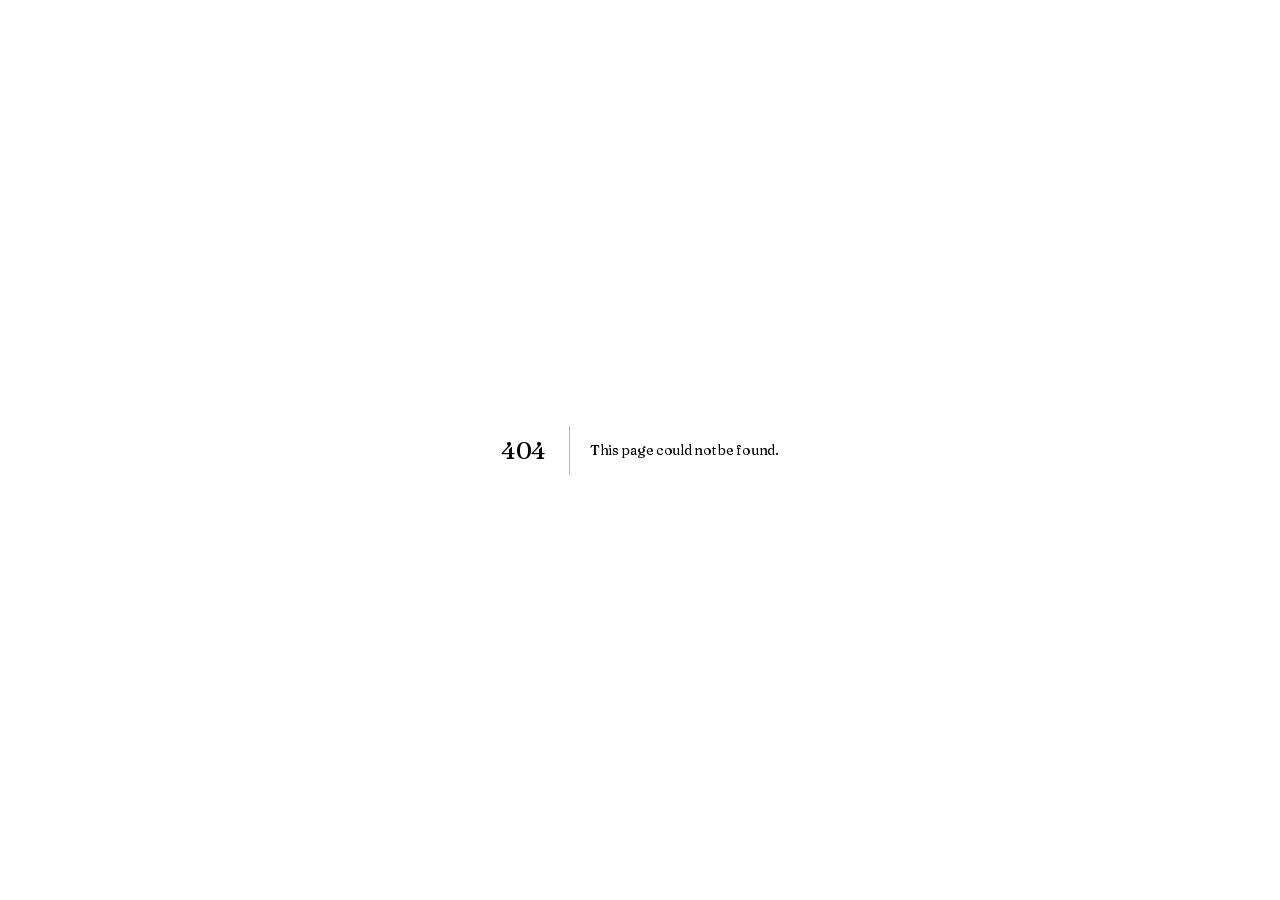
==== commit a75f546e: "flight payloads: recompute T-row byte lengths after the domain rewrite The path rewrite shortened st" ====
--- a/404/index.html
+++ b/404/index.html
@@ -1 +1 @@
-<!DOCTYPE html><!--rQFpajhSsFFjMVHHu3aNR--><html lang="en" class="__variable_c2b1f1 __variable_e7c0d6 __variable_dc0b91 __variable_ee90c9"><head><meta charSet="utf-8"/><meta name="viewport" content="width=device-width, initial-scale=1"/><link rel="preload" href="/_next/static/media/26d0ba92e140f0dc-s.p.woff2" as="font" crossorigin="" type="font/woff2"/><link rel="preload" href="/_next/static/media/47f136985ef5b5cb-s.p.woff2" as="font" crossorigin="" type="font/woff2"/><link rel="preload" href="/_next/static/media/cb9f64d62d112b41-s.p.woff2" as="font" crossorigin="" type="font/woff2"/><link rel="stylesheet" href="/_next/static/css/709941c8a522d1f2.css" data-precedence="next"/><link rel="stylesheet" href="/_next/static/css/3aabd7c3869008aa.css" data-precedence="next"/><link rel="stylesheet" href="/_next/static/css/880bb4a6678d2e83.css" data-precedence="next"/><link rel="preload" as="script" fetchPriority="low" href="/_next/static/chunks/webpack-27dcf7df9c022c10.js"/><script src="/_next/static/chunks/4bd1b696-c023c6e3521b1417.js" async=""></script><script src="/_next/static/chunks/255-8053554f0e9ae75b.js" async=""></script><script src="/_next/static/chunks/main-app-4a3a62d05ff66ea7.js" async=""></script><link rel="preload" as="image" href="/assets/film/hero-poster.jpg" fetchPriority="high"/><title>404: This page could not be found.</title><meta name="robots" content="noindex"/><meta name="next-size-adjust" content=""/><meta name="theme-color" content="#122618"/><meta name="description" content="Hand-pulled laghman (лагман) and halal Central Asian cooking in Brooklyn and Alpharetta, GA. Named to The New York Times&#x27; 100 Best Restaurants in NYC, 2024–2026."/><meta property="og:title" content="Laghman Express — You&#x27;ll hear your noodles first."/><meta property="og:description" content="Hand-pulled laghman (лагман) and halal Central Asian cooking in Brooklyn and Alpharetta, GA. Named to The New York Times&#x27; 100 Best Restaurants in NYC, 2024–2026."/><meta property="og:url" content="https://laghmanexpress.com/_not-found/"/><meta property="og:site_name" content="Laghman Express"/><meta property="og:locale" content="en_US"/><meta property="og:image" content="https://laghmanexpress.com/assets/og-card.jpg"/><meta property="og:image:width" content="1200"/><meta property="og:image:height" content="630"/><meta property="og:image:alt" content="A bowl of hand-pulled laghman noodles with beef and peppers"/><meta property="og:locale:alternate" content="ru_RU"/><meta property="og:locale:alternate" content="zh_CN"/><meta property="og:type" content="website"/><meta name="twitter:card" content="summary_large_image"/><meta name="twitter:title" content="Laghman Express — You&#x27;ll hear your noodles first."/><meta name="twitter:description" content="Hand-pulled laghman (лагман) and halal Central Asian cooking in Brooklyn and Alpharetta, GA. Named to The New York Times&#x27; 100 Best Restaurants in NYC, 2024–2026."/><meta name="twitter:image" content="https://laghmanexpress.com/assets/og-card.jpg"/><meta name="twitter:image:width" content="1200"/><meta name="twitter:image:height" content="630"/><meta name="twitter:image:alt" content="A bowl of hand-pulled laghman noodles with beef and peppers"/><link rel="icon" href="/assets/favicon-64.png" type="image/png" sizes="64x64"/><link rel="apple-touch-icon" href="/assets/apple-touch-icon.png"/><link rel="manifest" href="/site.webmanifest"/><script src="/_next/static/chunks/polyfills-42372ed130431b0a.js" noModule=""></script><noscript><style>.rv{opacity:1!important;transform:none!important}</style></noscript><style>.brand-reference{object-fit:contain!important;border-radius:0!important;background:none!important}.brand-reference--lockup{width:auto!important;height:44px!important}.brand-reference--stack{width:150px!important;height:auto!important}/* client 2026-08-22: retire the craft section; recognition takes its dark cloth */#craft{display:none!important}.recognition{background:#183022!important}</style></head><body><div hidden=""><!--$--><!--/$--></div><script type="application/ld+json">{"@context": "https://schema.org", "@graph": [{"@type": "Organization", "@id": "https://laghmanexpress.com/#org", "name": "Laghman Express", "url": "https://laghmanexpress.com/", "award": "The New York Times 100 Best Restaurants in NYC — 2024, 2025 & 2026", "sameAs": ["https://www.instagram.com/laghman.express/", "https://www.tiktok.com/@laghman.express"], "logo": "https://laghmanexpress.com/assets/icon-512.png"}, {"@type": "Restaurant", "name": "Laghman Express — Emmons Avenue", "parentOrganization": {"@id": "https://laghmanexpress.com/#org"}, "servesCuisine": "Central Asian", "image": "https://laghmanexpress.com/assets/client-2026-08/emmons-storefront.jpg", "address": {"@type": "PostalAddress", "streetAddress": "1809 Emmons Ave", "addressLocality": "Brooklyn", "addressRegion": "NY", "postalCode": "11235", "addressCountry": "US"}, "geo": {"@type": "GeoCoordinates", "latitude": 40.5838, "longitude": -73.9425}, "priceRange": "$$", "acceptsReservations": false, "url": "https://laghmanexpress.com/", "telephone": "+1-718-247-4343", "menu": "https://laghmanexpress.com/order?k=emmons-ave", "hasMenu": "https://laghmanexpress.com/order?k=emmons-ave", "potentialAction": {"@type": "OrderAction", "target": "https://laghmanexpress.com/order?k=emmons-ave", "deliveryMethod": "http://purl.org/goodrelations/v1#DeliveryModePickup"}, "openingHoursSpecification": {"@type": "OpeningHoursSpecification", "dayOfWeek": ["Monday", "Tuesday", "Wednesday", "Thursday", "Friday", "Saturday", "Sunday"], "opens": "11:00", "closes": "23:00"}}, {"@type": "Restaurant", "name": "Laghman Express — 20th Avenue", "parentOrganization": {"@id": "https://laghmanexpress.com/#org"}, "servesCuisine": "Central Asian", "telephone": "+1-718-232-0525", "menu": "https://laghmanexpress.com/order?k=20th-ave", "image": "https://laghmanexpress.com/assets/film/hero-poster.jpg", "openingHoursSpecification": {"@type": "OpeningHoursSpecification", "dayOfWeek": ["Monday", "Tuesday", "Wednesday", "Thursday", "Friday", "Saturday", "Sunday"], "opens": "11:00", "closes": "21:00"}, "address": {"@type": "PostalAddress", "streetAddress": "6201 20th Ave", "addressLocality": "Brooklyn", "addressRegion": "NY", "postalCode": "11204", "addressCountry": "US"}, "geo": {"@type": "GeoCoordinates", "latitude": 40.6175, "longitude": -73.9903}, "priceRange": "$$", "acceptsReservations": false, "url": "https://laghmanexpress.com/", "hasMenu": "https://laghmanexpress.com/order?k=20th-ave", "potentialAction": {"@type": "OrderAction", "target": "https://laghmanexpress.com/order?k=20th-ave", "deliveryMethod": "http://purl.org/goodrelations/v1#DeliveryModePickup"}}, {"@type": "Restaurant", "name": "Laghman Express — Coney Island Avenue", "parentOrganization": {"@id": "https://laghmanexpress.com/#org"}, "servesCuisine": "Central Asian", "telephone": "+1-718-233-8333", "menu": "https://laghmanexpress.com/order?k=coney-island", "image": "https://laghmanexpress.com/assets/film/hero-poster.jpg", "openingHoursSpecification": {"@type": "OpeningHoursSpecification", "dayOfWeek": ["Monday", "Tuesday", "Wednesday", "Thursday", "Friday", "Saturday", "Sunday"], "opens": "11:00", "closes": "22:00"}, "address": {"@type": "PostalAddress", "streetAddress": "2376 Coney Island Ave", "addressLocality": "Brooklyn", "addressRegion": "NY", "postalCode": "11223", "addressCountry": "US"}, "geo": {"@type": "GeoCoordinates", "latitude": 40.606, "longitude": -73.9663}, "priceRange": "$$", "acceptsReservations": false, "url": "https://laghmanexpress.com/", "hasMenu": "https://laghmanexpress.com/order?k=coney-island", "potentialAction": {"@type": "OrderAction", "target": "https://laghmanexpress.com/order?k=coney-island", "deliveryMethod": "http://purl.org/goodrelations/v1#DeliveryModePickup"}}, {"@type": "Restaurant", "name": "Laghman Express — Alpharetta", "parentOrganization": {"@id": "https://laghmanexpress.com/#org"}, "servesCuisine": "Central Asian", "telephone": "+1-470-448-1919", "image": "https://laghmanexpress.com/assets/client-2026-08/alpharetta-storefront.jpg", "openingHoursSpecification": {"@type": "OpeningHoursSpecification", "dayOfWeek": ["Tuesday", "Wednesday", "Thursday", "Friday", "Saturday", "Sunday"], "opens": "11:30", "closes": "21:30"}, "address": {"@type": "PostalAddress", "streetAddress": "3070 Windward Plaza X1", "addressLocality": "Alpharetta", "addressRegion": "GA", "postalCode": "30005", "addressCountry": "US"}, "geo": {"@type": "GeoCoordinates", "latitude": 34.09, "longitude": -84.266}, "priceRange": "$$", "acceptsReservations": false, "url": "https://www.laghmanexpressga.com/", "sameAs": ["https://www.laghmanexpressga.com/"]}]}</script><div style="font-family:system-ui,&quot;Segoe UI&quot;,Roboto,Helvetica,Arial,sans-serif,&quot;Apple Color Emoji&quot;,&quot;Segoe UI Emoji&quot;;height:100vh;text-align:center;display:flex;flex-direction:column;align-items:center;justify-content:center"><div><style>body{color:#000;background:#fff;margin:0}.next-error-h1{border-right:1px solid rgba(0,0,0,.3)}@media (prefers-color-scheme:dark){body{color:#fff;background:#000}.next-error-h1{border-right:1px solid rgba(255,255,255,.3)}}</style><h1 class="next-error-h1" style="display:inline-block;margin:0 20px 0 0;padding:0 23px 0 0;font-size:24px;font-weight:500;vertical-align:top;line-height:49px">404</h1><div style="display:inline-block"><h2 style="font-size:14px;font-weight:400;line-height:49px;margin:0">This page could not be found.</h2></div></div></div><!--$--><!--/$--><script src="/_next/static/chunks/webpack-27dcf7df9c022c10.js" id="_R_" async=""></script><script>(self.__next_f=self.__next_f||[]).push([0])</script><script>self.__next_f.push([1,"1:\"$Sreact.fragment\"\n7:I[7150,[],\"\"]\n:HL[\"/_next/static/media/26d0ba92e140f0dc-s.p.woff2\",\"font\",{\"crossOrigin\":\"\",\"type\":\"font/woff2\"}]\n:HL[\"/_next/static/media/47f136985ef5b5cb-s.p.woff2\",\"font\",{\"crossOrigin\":\"\",\"type\":\"font/woff2\"}]\n:HL[\"/_next/static/media/cb9f64d62d112b41-s.p.woff2\",\"font\",{\"crossOrigin\":\"\",\"type\":\"font/woff2\"}]\n:HL[\"/_next/static/css/709941c8a522d1f2.css\",\"style\"]\n:HL[\"/_next/static/css/3aabd7c3869008aa.css\",\"style\"]\n:HL[\"/_next/static/css/880bb4a6678d2e83.css\",\"style\"]\n2:T137a,{\"@context\": \"https://schema.org\", \"@graph\": [{\"@type\": \"Organization\", \"@id\": \"https://laghmanexpress.com/#org\", \"name\": \"Laghman Express\", \"url\": \"https://laghmanexpress.com/\", \"award\": \"The New York Times 100 Best Restaurants in NYC — 2024, 2025 & 2026\", \"sameAs\": [\"https://www.instagram.com/laghman.express/\", \"https://www.tiktok.com/@laghman.express\"], \"logo\": \"https://laghmanexpress.com/assets/icon-512.png\"}, {\"@type\": \"Restaurant\", \"name\": \"Laghman Express — Emmons Avenue\", \"parentOrganization\": {\"@id\": \"https://bobooww.github.io/lag"])</script><script>self.__next_f.push([1,"hman-express/#org\"}, \"servesCuisine\": \"Central Asian\", \"image\": \"https://laghmanexpress.com/assets/client-2026-08/emmons-storefront.jpg\", \"address\": {\"@type\": \"PostalAddress\", \"streetAddress\": \"1809 Emmons Ave\", \"addressLocality\": \"Brooklyn\", \"addressRegion\": \"NY\", \"postalCode\": \"11235\", \"addressCountry\": \"US\"}, \"geo\": {\"@type\": \"GeoCoordinates\", \"latitude\": 40.5838, \"longitude\": -73.9425}, \"priceRange\": \"$$\", \"acceptsReservations\": false, \"url\": \"https://laghmanexpress.com/\", \"telephone\": \"+1-718-247-4343\", \"menu\": \"https://laghmanexpress.com/order?k=emmons-ave\", \"hasMenu\": \"https://laghmanexpress.com/order?k=emmons-ave\", \"potentialAction\": {\"@type\": \"OrderAction\", \"target\": \"https://laghmanexpress.com/order?k=emmons-ave\", \"deliveryMethod\": \"http://purl.org/goodrelations/v1#DeliveryModePickup\"}, \"openingHoursSpecification\": {\"@type\": \"OpeningHoursSpecification\", \"dayOfWeek\": [\"Monday\", \"Tuesday\", \"Wednesday\", \"Thursday\", \"Friday\", \"Saturday\", \"Sunday\"], \"opens\": \"11:00\", \"closes\": \"23:00\"}}, {\"@type\": \"Restaurant\", \"name\": \"Laghman Express — 20th Avenue\", \"parentOrganization\": {\"@id\": \"https://boboow"])</script><script>self.__next_f.push([1,"w.github.io/#org\"}, \"servesCuisine\": \"Central Asian\", \"telephone\": \"+1-718-232-0525\", \"menu\": \"https://laghmanexpress.com/order?k=20th-ave\", \"image\": \"https://laghmanexpress.com/assets/film/hero-poster.jpg\", \"openingHoursSpecification\": {\"@type\": \"OpeningHoursSpecification\", \"dayOfWeek\": [\"Monday\", \"Tuesday\", \"Wednesday\", \"Thursday\", \"Friday\", \"Saturday\", \"Sunday\"], \"opens\": \"11:00\", \"closes\": \"21:00\"}, \"address\": {\"@type\": \"PostalAddress\", \"streetAddress\": \"6201 20th Ave\", \"addressLocality\": \"Brooklyn\", \"addressRegion\": \"NY\", \"postalCode\": \"11204\", \"addressCountry\": \"US\"}, \"geo\": {\"@type\": \"GeoCoordinates\", \"latitude\": 40.6175, \"longitude\": -73.9903}, \"priceRange\": \"$$\", \"acceptsReservations\": false, \"url\": \"https://laghmanexpress.com/\", \"hasMenu\": \"https://laghmanexpress.com/order?k=20th-ave\", \"potentialAction\": {\"@type\": \"OrderAction\", \"target\": \"https://laghmanexpress.com/order?k=20th-ave\", \"deliveryMethod\": \"http://purl.org/goodrelations/v1#DeliveryModePickup\"}}, {\"@type\": \"Restaurant\", \"name\": \"Laghman Express — Coney Island Avenue\", \"parentOrganization\": {\"@id\": \"https://bobooww"])</script><script>self.__next_f.push([1,".github.io/#org\"}, \"servesCuisine\": \"Central Asian\", \"telephone\": \"+1-718-233-8333\", \"menu\": \"https://laghmanexpress.com/order?k=coney-island\", \"image\": \"https://laghmanexpress.com/assets/film/hero-poster.jpg\", \"openingHoursSpecification\": {\"@type\": \"OpeningHoursSpecification\", \"dayOfWeek\": [\"Monday\", \"Tuesday\", \"Wednesday\", \"Thursday\", \"Friday\", \"Saturday\", \"Sunday\"], \"opens\": \"11:00\", \"closes\": \"22:00\"}, \"address\": {\"@type\": \"PostalAddress\", \"streetAddress\": \"2376 Coney Island Ave\", \"addressLocality\": \"Brooklyn\", \"addressRegion\": \"NY\", \"postalCode\": \"11223\", \"addressCountry\": \"US\"}, \"geo\": {\"@type\": \"GeoCoordinates\", \"latitude\": 40.606, \"longitude\": -73.9663}, \"priceRange\": \"$$\", \"acceptsReservations\": false, \"url\": \"https://laghmanexpress.com/\", \"hasMenu\": \"https://laghmanexpress.com/order?k=coney-island\", \"potentialAction\": {\"@type\": \"OrderAction\", \"target\": \"https://laghmanexpress.com/order?k=coney-island\", \"deliveryMethod\": \"http://purl.org/goodrelations/v1#DeliveryModePickup\"}}, {\"@type\": \"Restaurant\", \"name\": \"Laghman Express — Alpharetta\", \"parentOrganization\": {\"@id\": \"https:"])</script><script>self.__next_f.push([1,"//bobooww.github.io/#org\"}, \"servesCuisine\": \"Central Asian\", \"telephone\": \"+1-470-448-1919\", \"image\": \"https://laghmanexpress.com/assets/client-2026-08/alpharetta-storefront.jpg\", \"openingHoursSpecification\": {\"@type\": \"OpeningHoursSpecification\", \"dayOfWeek\": [\"Tuesday\", \"Wednesday\", \"Thursday\", \"Friday\", \"Saturday\", \"Sunday\"], \"opens\": \"11:30\", \"closes\": \"21:30\"}, \"address\": {\"@type\": \"PostalAddress\", \"streetAddress\": \"3070 Windward Plaza X1\", \"addressLocality\": \"Alpharetta\", \"addressRegion\": \"GA\", \"postalCode\": \"30005\", \"addressCountry\": \"US\"}, \"geo\": {\"@type\": \"GeoCoordinates\", \"latitude\": 34.09, \"longitude\": -84.266}, \"priceRange\": \"$$\", \"acceptsReservations\": false, \"url\": \"https://www.laghmanexpressga.com/\", \"sameAs\": [\"https://www.laghmanexpressga.com/\"]}]}0:{\"P\":null,\"b\":\"rQFpajhSsFFjMVHHu3aNR\",\"p\":\"\",\"c\":[\"\",\"_not-found\",\"\"],\"i\":false,\"f\":[[[\"\",{\"children\":[\"/_not-found\",{\"children\":[\"__PAGE__\",{}]}]},\"$undefined\",\"$undefined\",true],[\"\",[\"$\",\"$1\",\"c\",{\"children\":[[[\"$\",\"link\",\"0\",{\"rel\":\"stylesheet\",\"href\":\"/_next/static/css/709941c8a522d1f2.css\",\"precedence\":\"next\",\"crossOrigin\":\"$undefined\",\"nonce\":\""])</script><script>self.__next_f.push([1,"$undefined\"}],[\"$\",\"link\",\"1\",{\"rel\":\"stylesheet\",\"href\":\"/_next/static/css/3aabd7c3869008aa.css\",\"precedence\":\"next\",\"crossOrigin\":\"$undefined\",\"nonce\":\"$undefined\"}],[\"$\",\"link\",\"2\",{\"rel\":\"stylesheet\",\"href\":\"/_next/static/css/880bb4a6678d2e83.css\",\"precedence\":\"next\",\"crossOrigin\":\"$undefined\",\"nonce\":\"$undefined\"}]],[\"$\",\"html\",null,{\"lang\":\"en\",\"className\":\"__variable_c2b1f1 __variable_e7c0d6 __variable_dc0b91 __variable_ee90c9\",\"children\":[\"$\",\"body\",null,{\"children\":[[\"$\",\"link\",null,{\"rel\":\"preload\",\"as\":\"image\",\"href\":\"/assets/film/hero-poster.jpg\",\"fetchPriority\":\"high\"}],[\"$\",\"script\",null,{\"type\":\"application/ld+json\",\"dangerouslySetInnerHTML\":{\"__html\":\"$2\"}}],\"$L3\"]}]}]]}],{\"children\":[\"/_not-found\",\"$L4\",{\"children\":[\"__PAGE__\",\"$L5\",{},null,false]},null,false]},null,false],\"$L6\",false]],\"m\":\"$undefined\",\"G\":[\"$7\",[]],\"s\":false,\"S\":true}\n8:I[9766,[],\"\"]\n9:I[8924,[],\"\"]\na:I[4431,[],\"OutletBoundary\"]\nc:I[5278,[],\"AsyncMetadataOutlet\"]\ne:I[4431,[],\"ViewportBoundary\"]\n10:I[4431,[],\"MetadataBoundary\"]\n11:\"$Sreact.suspense\"\n3:[\"$\",\"$L8\",null,{\"parallelRouterKey\":\"children\",\"error\":\"$undefined\",\"errorStyles\":\"$undefine"])</script><script>self.__next_f.push([1,"d\",\"errorScripts\":\"$undefined\",\"template\":[\"$\",\"$L9\",null,{}],\"templateStyles\":\"$undefined\",\"templateScripts\":\"$undefined\",\"notFound\":\"$undefined\",\"forbidden\":\"$undefined\",\"unauthorized\":\"$undefined\"}]\n4:[\"$\",\"$1\",\"c\",{\"children\":[null,[\"$\",\"$L8\",null,{\"parallelRouterKey\":\"children\",\"error\":\"$undefined\",\"errorStyles\":\"$undefined\",\"errorScripts\":\"$undefined\",\"template\":[\"$\",\"$L9\",null,{}],\"templateStyles\":\"$undefined\",\"templateScripts\":\"$undefined\",\"notFound\":\"$undefined\",\"forbidden\":\"$undefined\",\"unauthorized\":\"$undefined\"}]]}]\n5:[\"$\",\"$1\",\"c\",{\"children\":[[[\"$\",\"title\",null,{\"children\":\"404: This page could not be found.\"}],[\"$\",\"div\",null,{\"style\":{\"fontFamily\":\"system-ui,\\\"Segoe UI\\\",Roboto,Helvetica,Arial,sans-serif,\\\"Apple Color Emoji\\\",\\\"Segoe UI Emoji\\\"\",\"height\":\"100vh\",\"textAlign\":\"center\",\"display\":\"flex\",\"flexDirection\":\"column\",\"alignItems\":\"center\",\"justifyContent\":\"center\"},\"children\":[\"$\",\"div\",null,{\"children\":[[\"$\",\"style\",null,{\"dangerouslySetInnerHTML\":{\"__html\":\"body{color:#000;background:#fff;margin:0}.next-error-h1{border-right:1px solid rgba(0,0,0,.3)}@media (prefers-color-scheme:dark){body{color:#fff;background:#000}.next-error-h1{border-right:1px sol"])</script><script>self.__next_f.push([1,"id rgba(255,255,255,.3)}}\"}}],[\"$\",\"h1\",null,{\"className\":\"next-error-h1\",\"style\":{\"display\":\"inline-block\",\"margin\":\"0 20px 0 0\",\"padding\":\"0 23px 0 0\",\"fontSize\":24,\"fontWeight\":500,\"verticalAlign\":\"top\",\"lineHeight\":\"49px\"},\"children\":404}],[\"$\",\"div\",null,{\"style\":{\"display\":\"inline-block\"},\"children\":[\"$\",\"h2\",null,{\"style\":{\"fontSize\":14,\"fontWeight\":400,\"lineHeight\":\"49px\",\"margin\":0},\"children\":\"This page could not be found.\"}]}]]}]}]],null,[\"$\",\"$La\",null,{\"children\":[\"$Lb\",[\"$\",\"$Lc\",null,{\"promise\":\"$@d\"}]]}]]}]\n6:[\"$\",\"$1\",\"h\",{\"children\":[[\"$\",\"meta\",null,{\"name\":\"robots\",\"content\":\"noindex\"}],[[\"$\",\"$Le\",null,{\"children\":\"$Lf\"}],[\"$\",\"meta\",null,{\"name\":\"next-size-adjust\",\"content\":\"\"}]],[\"$\",\"$L10\",null,{\"children\":[\"$\",\"div\",null,{\"hidden\":true,\"children\":[\"$\",\"$11\",null,{\"fallback\":null,\"children\":\"$L12\"}]}]}]]}]\nf:[[\"$\",\"meta\",\"0\",{\"charSet\":\"utf-8\"}],[\"$\",\"meta\",\"1\",{\"name\":\"viewport\",\"content\":\"width=device-width, initial-scale=1\"}],[\"$\",\"meta\",\"2\",{\"name\":\"theme-color\",\"content\":\"#122618\"}]]\nb:null\n13:I[622,[],\"IconMark\"]\nd:{\"metadata\":[[\"$\",\"title\",\"0\",{\"children\":\"Laghman Express — Hand-Pulled Noodles in Brooklyn & Alpharetta\"}],[\"$\",\"meta\",\"1\",{\"name\""])</script><script>self.__next_f.push([1,":\"description\",\"content\":\"Hand-pulled laghman (лагман) and halal Central Asian cooking in Brooklyn and Alpharetta, GA. Named to The New York Times' 100 Best Restaurants in NYC, 2024–2026.\"}],[\"$\",\"meta\",\"2\",{\"name\":\"robots\",\"content\":\"noindex\"}],[\"$\",\"link\",\"3\",{\"rel\":\"canonical\",\"href\":\"https://laghmanexpress.com/404/\"}],[\"$\",\"meta\",\"4\",{\"property\":\"og:title\",\"content\":\"Laghman Express — You'll hear your noodles first.\"}],[\"$\",\"meta\",\"5\",{\"property\":\"og:description\",\"content\":\"Hand-pulled laghman (лагман) and halal Central Asian cooking in Brooklyn and Alpharetta, GA. Named to The New York Times' 100 Best Restaurants in NYC, 2024–2026.\"}],[\"$\",\"meta\",\"6\",{\"property\":\"og:url\",\"content\":\"https://laghmanexpress.com/404/\"}],[\"$\",\"meta\",\"7\",{\"property\":\"og:site_name\",\"content\":\"Laghman Express\"}],[\"$\",\"meta\",\"8\",{\"property\":\"og:locale\",\"content\":\"en_US\"}],[\"$\",\"meta\",\"9\",{\"property\":\"og:image\",\"content\":\"https://laghmanexpress.com/assets/og-card.jpg\"}],[\"$\",\"meta\",\"10\",{\"property\":\"og:image:width\",\"content\":\"1200\"}],[\"$\",\"meta\",\"11\",{\"property\":\"og:image:height\",\"content\":\"630\"}],[\"$\",\"meta\",\"12\",{\"property\":\"og:image:alt\",\"content\":\""])</script><script>self.__next_f.push([1,"A bowl of hand-pulled laghman noodles with beef and peppers\"}],[\"$\",\"meta\",\"13\",{\"property\":\"og:locale:alternate\",\"content\":\"ru_RU\"}],[\"$\",\"meta\",\"14\",{\"property\":\"og:locale:alternate\",\"content\":\"zh_CN\"}],[\"$\",\"meta\",\"15\",{\"property\":\"og:type\",\"content\":\"website\"}],[\"$\",\"meta\",\"16\",{\"name\":\"twitter:card\",\"content\":\"summary_large_image\"}],[\"$\",\"meta\",\"17\",{\"name\":\"twitter:title\",\"content\":\"Laghman Express — You'll hear your noodles first.\"}],[\"$\",\"meta\",\"18\",{\"name\":\"twitter:description\",\"content\":\"Hand-pulled laghman (лагман) and halal Central Asian cooking in Brooklyn and Alpharetta, GA. Named to The New York Times' 100 Best Restaurants in NYC, 2024–2026.\"}],[\"$\",\"meta\",\"19\",{\"name\":\"twitter:image\",\"content\":\"https://laghmanexpress.com/assets/og-card.jpg\"}],[\"$\",\"meta\",\"20\",{\"name\":\"twitter:image:width\",\"content\":\"1200\"}],[\"$\",\"meta\",\"21\",{\"name\":\"twitter:image:height\",\"content\":\"630\"}],[\"$\",\"meta\",\"22\",{\"name\":\"twitter:image:alt\",\"content\":\"A bowl of hand-pulled laghman noodles with beef and peppers\"}],[\"$\",\"link\",\"23\",{\"rel\":\"icon\",\"href\":\"/assets/favicon-64.png\"}],[\"$\",\"$L13\",\"24\",{}]],\"error\":null,\"digest\":\"$undefined\"}\n12:\"$d:metadata\"\n"])</script></body></html>+<!DOCTYPE html><!--rQFpajhSsFFjMVHHu3aNR--><html lang="en" class="__variable_c2b1f1 __variable_e7c0d6 __variable_dc0b91 __variable_ee90c9"><head><meta charSet="utf-8"/><meta name="viewport" content="width=device-width, initial-scale=1"/><link rel="preload" href="/_next/static/media/26d0ba92e140f0dc-s.p.woff2" as="font" crossorigin="" type="font/woff2"/><link rel="preload" href="/_next/static/media/47f136985ef5b5cb-s.p.woff2" as="font" crossorigin="" type="font/woff2"/><link rel="preload" href="/_next/static/media/cb9f64d62d112b41-s.p.woff2" as="font" crossorigin="" type="font/woff2"/><link rel="stylesheet" href="/_next/static/css/709941c8a522d1f2.css" data-precedence="next"/><link rel="stylesheet" href="/_next/static/css/3aabd7c3869008aa.css" data-precedence="next"/><link rel="stylesheet" href="/_next/static/css/880bb4a6678d2e83.css" data-precedence="next"/><link rel="preload" as="script" fetchPriority="low" href="/_next/static/chunks/webpack-27dcf7df9c022c10.js"/><script src="/_next/static/chunks/4bd1b696-c023c6e3521b1417.js" async=""></script><script src="/_next/static/chunks/255-8053554f0e9ae75b.js" async=""></script><script src="/_next/static/chunks/main-app-4a3a62d05ff66ea7.js" async=""></script><link rel="preload" as="image" href="/assets/film/hero-poster.jpg" fetchPriority="high"/><title>404: This page could not be found.</title><meta name="robots" content="noindex"/><meta name="next-size-adjust" content=""/><meta name="theme-color" content="#122618"/><meta name="description" content="Hand-pulled laghman (лагман) and halal Central Asian cooking in Brooklyn and Alpharetta, GA. Named to The New York Times&#x27; 100 Best Restaurants in NYC, 2024–2026."/><meta property="og:title" content="Laghman Express — You&#x27;ll hear your noodles first."/><meta property="og:description" content="Hand-pulled laghman (лагман) and halal Central Asian cooking in Brooklyn and Alpharetta, GA. Named to The New York Times&#x27; 100 Best Restaurants in NYC, 2024–2026."/><meta property="og:url" content="https://laghmanexpress.com/_not-found/"/><meta property="og:site_name" content="Laghman Express"/><meta property="og:locale" content="en_US"/><meta property="og:image" content="https://laghmanexpress.com/assets/og-card.jpg"/><meta property="og:image:width" content="1200"/><meta property="og:image:height" content="630"/><meta property="og:image:alt" content="A bowl of hand-pulled laghman noodles with beef and peppers"/><meta property="og:locale:alternate" content="ru_RU"/><meta property="og:locale:alternate" content="zh_CN"/><meta property="og:type" content="website"/><meta name="twitter:card" content="summary_large_image"/><meta name="twitter:title" content="Laghman Express — You&#x27;ll hear your noodles first."/><meta name="twitter:description" content="Hand-pulled laghman (лагман) and halal Central Asian cooking in Brooklyn and Alpharetta, GA. Named to The New York Times&#x27; 100 Best Restaurants in NYC, 2024–2026."/><meta name="twitter:image" content="https://laghmanexpress.com/assets/og-card.jpg"/><meta name="twitter:image:width" content="1200"/><meta name="twitter:image:height" content="630"/><meta name="twitter:image:alt" content="A bowl of hand-pulled laghman noodles with beef and peppers"/><link rel="icon" href="/assets/favicon-64.png" type="image/png" sizes="64x64"/><link rel="apple-touch-icon" href="/assets/apple-touch-icon.png"/><link rel="manifest" href="/site.webmanifest"/><script src="/_next/static/chunks/polyfills-42372ed130431b0a.js" noModule=""></script><noscript><style>.rv{opacity:1!important;transform:none!important}</style></noscript><style>.brand-reference{object-fit:contain!important;border-radius:0!important;background:none!important}.brand-reference--lockup{width:auto!important;height:44px!important}.brand-reference--stack{width:150px!important;height:auto!important}/* client 2026-08-22: retire the craft section; recognition takes its dark cloth */#craft{display:none!important}.recognition{background:#183022!important}</style></head><body><div hidden=""><!--$--><!--/$--></div><script type="application/ld+json">{"@context": "https://schema.org", "@graph": [{"@type": "Organization", "@id": "https://laghmanexpress.com/#org", "name": "Laghman Express", "url": "https://laghmanexpress.com/", "award": "The New York Times 100 Best Restaurants in NYC — 2024, 2025 & 2026", "sameAs": ["https://www.instagram.com/laghman.express/", "https://www.tiktok.com/@laghman.express"], "logo": "https://laghmanexpress.com/assets/icon-512.png"}, {"@type": "Restaurant", "name": "Laghman Express — Emmons Avenue", "parentOrganization": {"@id": "https://laghmanexpress.com/#org"}, "servesCuisine": "Central Asian", "image": "https://laghmanexpress.com/assets/client-2026-08/emmons-storefront.jpg", "address": {"@type": "PostalAddress", "streetAddress": "1809 Emmons Ave", "addressLocality": "Brooklyn", "addressRegion": "NY", "postalCode": "11235", "addressCountry": "US"}, "geo": {"@type": "GeoCoordinates", "latitude": 40.5838, "longitude": -73.9425}, "priceRange": "$$", "acceptsReservations": false, "url": "https://laghmanexpress.com/", "telephone": "+1-718-247-4343", "menu": "https://laghmanexpress.com/order?k=emmons-ave", "hasMenu": "https://laghmanexpress.com/order?k=emmons-ave", "potentialAction": {"@type": "OrderAction", "target": "https://laghmanexpress.com/order?k=emmons-ave", "deliveryMethod": "http://purl.org/goodrelations/v1#DeliveryModePickup"}, "openingHoursSpecification": {"@type": "OpeningHoursSpecification", "dayOfWeek": ["Monday", "Tuesday", "Wednesday", "Thursday", "Friday", "Saturday", "Sunday"], "opens": "11:00", "closes": "23:00"}}, {"@type": "Restaurant", "name": "Laghman Express — 20th Avenue", "parentOrganization": {"@id": "https://laghmanexpress.com/#org"}, "servesCuisine": "Central Asian", "telephone": "+1-718-232-0525", "menu": "https://laghmanexpress.com/order?k=20th-ave", "image": "https://laghmanexpress.com/assets/film/hero-poster.jpg", "openingHoursSpecification": {"@type": "OpeningHoursSpecification", "dayOfWeek": ["Monday", "Tuesday", "Wednesday", "Thursday", "Friday", "Saturday", "Sunday"], "opens": "11:00", "closes": "21:00"}, "address": {"@type": "PostalAddress", "streetAddress": "6201 20th Ave", "addressLocality": "Brooklyn", "addressRegion": "NY", "postalCode": "11204", "addressCountry": "US"}, "geo": {"@type": "GeoCoordinates", "latitude": 40.6175, "longitude": -73.9903}, "priceRange": "$$", "acceptsReservations": false, "url": "https://laghmanexpress.com/", "hasMenu": "https://laghmanexpress.com/order?k=20th-ave", "potentialAction": {"@type": "OrderAction", "target": "https://laghmanexpress.com/order?k=20th-ave", "deliveryMethod": "http://purl.org/goodrelations/v1#DeliveryModePickup"}}, {"@type": "Restaurant", "name": "Laghman Express — Coney Island Avenue", "parentOrganization": {"@id": "https://laghmanexpress.com/#org"}, "servesCuisine": "Central Asian", "telephone": "+1-718-233-8333", "menu": "https://laghmanexpress.com/order?k=coney-island", "image": "https://laghmanexpress.com/assets/film/hero-poster.jpg", "openingHoursSpecification": {"@type": "OpeningHoursSpecification", "dayOfWeek": ["Monday", "Tuesday", "Wednesday", "Thursday", "Friday", "Saturday", "Sunday"], "opens": "11:00", "closes": "22:00"}, "address": {"@type": "PostalAddress", "streetAddress": "2376 Coney Island Ave", "addressLocality": "Brooklyn", "addressRegion": "NY", "postalCode": "11223", "addressCountry": "US"}, "geo": {"@type": "GeoCoordinates", "latitude": 40.606, "longitude": -73.9663}, "priceRange": "$$", "acceptsReservations": false, "url": "https://laghmanexpress.com/", "hasMenu": "https://laghmanexpress.com/order?k=coney-island", "potentialAction": {"@type": "OrderAction", "target": "https://laghmanexpress.com/order?k=coney-island", "deliveryMethod": "http://purl.org/goodrelations/v1#DeliveryModePickup"}}, {"@type": "Restaurant", "name": "Laghman Express — Alpharetta", "parentOrganization": {"@id": "https://laghmanexpress.com/#org"}, "servesCuisine": "Central Asian", "telephone": "+1-470-448-1919", "image": "https://laghmanexpress.com/assets/client-2026-08/alpharetta-storefront.jpg", "openingHoursSpecification": {"@type": "OpeningHoursSpecification", "dayOfWeek": ["Tuesday", "Wednesday", "Thursday", "Friday", "Saturday", "Sunday"], "opens": "11:30", "closes": "21:30"}, "address": {"@type": "PostalAddress", "streetAddress": "3070 Windward Plaza X1", "addressLocality": "Alpharetta", "addressRegion": "GA", "postalCode": "30005", "addressCountry": "US"}, "geo": {"@type": "GeoCoordinates", "latitude": 34.09, "longitude": -84.266}, "priceRange": "$$", "acceptsReservations": false, "url": "https://www.laghmanexpressga.com/", "sameAs": ["https://www.laghmanexpressga.com/"]}]}</script><div style="font-family:system-ui,&quot;Segoe UI&quot;,Roboto,Helvetica,Arial,sans-serif,&quot;Apple Color Emoji&quot;,&quot;Segoe UI Emoji&quot;;height:100vh;text-align:center;display:flex;flex-direction:column;align-items:center;justify-content:center"><div><style>body{color:#000;background:#fff;margin:0}.next-error-h1{border-right:1px solid rgba(0,0,0,.3)}@media (prefers-color-scheme:dark){body{color:#fff;background:#000}.next-error-h1{border-right:1px solid rgba(255,255,255,.3)}}</style><h1 class="next-error-h1" style="display:inline-block;margin:0 20px 0 0;padding:0 23px 0 0;font-size:24px;font-weight:500;vertical-align:top;line-height:49px">404</h1><div style="display:inline-block"><h2 style="font-size:14px;font-weight:400;line-height:49px;margin:0">This page could not be found.</h2></div></div></div><!--$--><!--/$--><script src="/_next/static/chunks/webpack-27dcf7df9c022c10.js" id="_R_" async=""></script><script>(self.__next_f=self.__next_f||[]).push([0])</script><script>self.__next_f.push([1,"1:\"$Sreact.fragment\"\n7:I[7150,[],\"\"]\n:HL[\"/_next/static/media/26d0ba92e140f0dc-s.p.woff2\",\"font\",{\"crossOrigin\":\"\",\"type\":\"font/woff2\"}]\n:HL[\"/_next/static/media/47f136985ef5b5cb-s.p.woff2\",\"font\",{\"crossOrigin\":\"\",\"type\":\"font/woff2\"}]\n:HL[\"/_next/static/media/cb9f64d62d112b41-s.p.woff2\",\"font\",{\"crossOrigin\":\"\",\"type\":\"font/woff2\"}]\n:HL[\"/_next/static/css/709941c8a522d1f2.css\",\"style\"]\n:HL[\"/_next/static/css/3aabd7c3869008aa.css\",\"style\"]\n:HL[\"/_next/static/css/880bb4a6678d2e83.css\",\"style\"]\n2:T1221,{\"@context\": \"https://schema.org\", \"@graph\": [{\"@type\": \"Organization\", \"@id\": \"https://laghmanexpress.com/#org\", \"name\": \"Laghman Express\", \"url\": \"https://laghmanexpress.com/\", \"award\": \"The New York Times 100 Best Restaurants in NYC \u2014 2024, 2025 & 2026\", \"sameAs\": [\"https://www.instagram.com/laghman.express/\", \"https://www.tiktok.com/@laghman.express\"], \"logo\": \"https://laghmanexpress.com/assets/icon-512.png\"}, {\"@type\": \"Restaurant\", \"name\": \"Laghman Express \u2014 Emmons Avenue\", \"parentOrganization\": {\"@id\": \"https://laghmanexpress.com/#org\"}, \"servesCuisine\": \"Central Asian\", \"image\": \"https://laghmanexpress.com/assets/client-2026-08/emmons-storefront.jpg\", \"address\": {\"@type\": \"PostalAddress\", \"streetAddress\": \"1809 Emmons Ave\", \"addressLocality\": \"Brooklyn\", \"addressRegion\": \"NY\", \"postalCode\": \"11235\", \"addressCountry\": \"US\"}, \"geo\": {\"@type\": \"GeoCoordinates\", \"latitude\": 40.5838, \"longitude\": -73.9425}, \"priceRange\": \"$$\", \"acceptsReservations\": false, \"url\": \"https://laghmanexpress.com/\", \"telephone\": \"+1-718-247-4343\", \"menu\": \"https://laghmanexpress.com/order?k=emmons-ave\", \"hasMenu\": \"https://laghmanexpress.com/order?k=emmons-ave\", \"potentialAction\": {\"@type\": \"OrderAction\", \"target\": \"https://laghmanexpress.com/order?k=emmons-ave\", \"deliveryMethod\": \"http://purl.org/goodrelations/v1#DeliveryModePickup\"}, \"openingHoursSpecification\": {\"@type\": \"OpeningHoursSpecification\", \"dayOfWeek\": [\"Monday\", \"Tuesday\", \"Wednesday\", \"Thursday\", \"Friday\", \"Saturday\", \"Sunday\"], \"opens\": \"11:00\", \"closes\": \"23:00\"}}, {\"@type\": \"Restaurant\", \"name\": \"Laghman Express \u2014 20th Avenue\", \"parentOrganization\": {\"@id\": \"https://laghmanexpress.com/#org\"}, \"servesCuisine\": \"Central Asian\", \"telephone\": \"+1-718-232-0525\", \"menu\": \"https://laghmanexpress.com/order?k=20th-ave\", \"image\": \"https://laghmanexpress.com/assets/film/hero-poster.jpg\", \"openingHoursSpecification\": {\"@type\": \"OpeningHoursSpecification\", \"dayOfWeek\": [\"Monday\", \"Tuesday\", \"Wednesday\", \"Thursday\", \"Friday\", \"Saturday\", \"Sunday\"], \"opens\": \"11:00\", \"closes\": \"21:00\"}, \"address\": {\"@type\": \"PostalAddress\", \"streetAddress\": \"6201 20th Ave\", \"addressLocality\": \"Brooklyn\", \"addressRegion\": \"NY\", \"postalCode\": \"11204\", \"addressCountry\": \"US\"}, \"geo\": {\"@type\": \"GeoCoordinates\", \"latitude\": 40.6175, \"longitude\": -73.9903}, \"priceRange\": \"$$\", \"acceptsReservations\": false, \"url\": \"https://laghmanexpress.com/\", \"hasMenu\": \"https://laghmanexpress.com/order?k=20th-ave\", \"potentialAction\": {\"@type\": \"OrderAction\", \"target\": \"https://laghmanexpress.com/order?k=20th-ave\", \"deliveryMethod\": \"http://purl.org/goodrelations/v1#DeliveryModePickup\"}}, {\"@type\": \"Restaurant\", \"name\": \"Laghman Express \u2014 Coney Island Avenue\", \"parentOrganization\": {\"@id\": \"https://laghmanexpress.com/#org\"}, \"servesCuisine\": \"Central Asian\", \"telephone\": \"+1-718-233-8333\", \"menu\": \"https://laghmanexpress.com/order?k=coney-island\", \"image\": \"https://laghmanexpress.com/assets/film/hero-poster.jpg\", \"openingHoursSpecification\": {\"@type\": \"OpeningHoursSpecification\", \"dayOfWeek\": [\"Monday\", \"Tuesday\", \"Wednesday\", \"Thursday\", \"Friday\", \"Saturday\", \"Sunday\"], \"opens\": \"11:00\", \"closes\": \"22:00\"}, \"address\": {\"@type\": \"PostalAddress\", \"streetAddress\": \"2376 Coney Island Ave\", \"addressLocality\": \"Brooklyn\", \"addressRegion\": \"NY\", \"postalCode\": \"11223\", \"addressCountry\": \"US\"}, \"geo\": {\"@type\": \"GeoCoordinates\", \"latitude\": 40.606, \"longitude\": -73.9663}, \"priceRange\": \"$$\", \"acceptsReservations\": false, \"url\": \"https://laghmanexpress.com/\", \"hasMenu\": \"https://laghmanexpress.com/order?k=coney-island\", \"potentialAction\": {\"@type\": \"OrderAction\", \"target\": \"https://laghmanexpress.com/order?k=coney-island\", \"deliveryMethod\": \"http://purl.org/goodrelations/v1#DeliveryModePickup\"}}, {\"@type\": \"Restaurant\", \"name\": \"Laghman Express \u2014 Alpharetta\", \"parentOrganization\": {\"@id\": \"https://laghmanexpress.com/#org\"}, \"servesCuisine\": \"Central Asian\", \"telephone\": \"+1-470-448-1919\", \"image\": \"https://laghmanexpress.com/assets/client-2026-08/alpharetta-storefront.jpg\", \"openingHoursSpecification\": {\"@type\": \"OpeningHoursSpecification\", \"dayOfWeek\": [\"Tuesday\", \"Wednesday\", \"Thursday\", \"Friday\", \"Saturday\", \"Sunday\"], \"opens\": \"11:30\", \"closes\": \"21:30\"}, \"address\": {\"@type\": \"PostalAddress\", \"streetAddress\": \"3070 Windward Plaza X1\", \"addressLocality\": \"Alpharetta\", \"addressRegion\": \"GA\", \"postalCode\": \"30005\", \"addressCountry\": \"US\"}, \"geo\": {\"@type\": \"GeoCoordinates\", \"latitude\": 34.09, \"longitude\": -84.266}, \"priceRange\": \"$$\", \"acceptsReservations\": false, \"url\": \"https://www.laghmanexpressga.com/\", \"sameAs\": [\"https://www.laghmanexpressga.com/\"]}]}0:{\"P\":null,\"b\":\"rQFpajhSsFFjMVHHu3aNR\",\"p\":\"\",\"c\":[\"\",\"_not-found\",\"\"],\"i\":false,\"f\":[[[\"\",{\"children\":[\"/_not-found\",{\"children\":[\"__PAGE__\",{}]}]},\"$undefined\",\"$undefined\",true],[\"\",[\"$\",\"$1\",\"c\",{\"children\":[[[\"$\",\"link\",\"0\",{\"rel\":\"stylesheet\",\"href\":\"/_next/static/css/709941c8a522d1f2.css\",\"precedence\":\"next\",\"crossOrigin\":\"$undefined\",\"nonce\":\"$undefined\"}],[\"$\",\"link\",\"1\",{\"rel\":\"stylesheet\",\"href\":\"/_next/static/css/3aabd7c3869008aa.css\",\"precedence\":\"next\",\"crossOrigin\":\"$undefined\",\"nonce\":\"$undefined\"}],[\"$\",\"link\",\"2\",{\"rel\":\"stylesheet\",\"href\":\"/_next/static/css/880bb4a6678d2e83.css\",\"precedence\":\"next\",\"crossOrigin\":\"$undefined\",\"nonce\":\"$undefined\"}]],[\"$\",\"html\",null,{\"lang\":\"en\",\"className\":\"__variable_c2b1f1 __variable_e7c0d6 __variable_dc0b91 __variable_ee90c9\",\"children\":[\"$\",\"body\",null,{\"children\":[[\"$\",\"link\",null,{\"rel\":\"preload\",\"as\":\"image\",\"href\":\"/assets/film/hero-poster.jpg\",\"fetchPriority\":\"high\"}],[\"$\",\"script\",null,{\"type\":\"application/ld+json\",\"dangerouslySetInnerHTML\":{\"__html\":\"$2\"}}],\"$L3\"]}]}]]}],{\"children\":[\"/_not-found\",\"$L4\",{\"children\":[\"__PAGE__\",\"$L5\",{},null,false]},null,false]},null,false],\"$L6\",false]],\"m\":\"$undefined\",\"G\":[\"$7\",[]],\"s\":false,\"S\":true}\n8:I[9766,[],\"\"]\n9:I[8924,[],\"\"]\na:I[4431,[],\"OutletBoundary\"]\nc:I[5278,[],\"AsyncMetadataOutlet\"]\ne:I[4431,[],\"ViewportBoundary\"]\n10:I[4431,[],\"MetadataBoundary\"]\n11:\"$Sreact.suspense\"\n3:[\"$\",\"$L8\",null,{\"parallelRouterKey\":\"children\",\"error\":\"$undefined\",\"errorStyles\":\"$undefined\",\"errorScripts\":\"$undefined\",\"template\":[\"$\",\"$L9\",null,{}],\"templateStyles\":\"$undefined\",\"templateScripts\":\"$undefined\",\"notFound\":\"$undefined\",\"forbidden\":\"$undefined\",\"unauthorized\":\"$undefined\"}]\n4:[\"$\",\"$1\",\"c\",{\"children\":[null,[\"$\",\"$L8\",null,{\"parallelRouterKey\":\"children\",\"error\":\"$undefined\",\"errorStyles\":\"$undefined\",\"errorScripts\":\"$undefined\",\"template\":[\"$\",\"$L9\",null,{}],\"templateStyles\":\"$undefined\",\"templateScripts\":\"$undefined\",\"notFound\":\"$undefined\",\"forbidden\":\"$undefined\",\"unauthorized\":\"$undefined\"}]]}]\n5:[\"$\",\"$1\",\"c\",{\"children\":[[[\"$\",\"title\",null,{\"children\":\"404: This page could not be found.\"}],[\"$\",\"div\",null,{\"style\":{\"fontFamily\":\"system-ui,\\\"Segoe UI\\\",Roboto,Helvetica,Arial,sans-serif,\\\"Apple Color Emoji\\\",\\\"Segoe UI Emoji\\\"\",\"height\":\"100vh\",\"textAlign\":\"center\",\"display\":\"flex\",\"flexDirection\":\"column\",\"alignItems\":\"center\",\"justifyContent\":\"center\"},\"children\":[\"$\",\"div\",null,{\"children\":[[\"$\",\"style\",null,{\"dangerouslySetInnerHTML\":{\"__html\":\"body{color:#000;background:#fff;margin:0}.next-error-h1{border-right:1px solid rgba(0,0,0,.3)}@media (prefers-color-scheme:dark){body{color:#fff;background:#000}.next-error-h1{border-right:1px solid rgba(255,255,255,.3)}}\"}}],[\"$\",\"h1\",null,{\"className\":\"next-error-h1\",\"style\":{\"display\":\"inline-block\",\"margin\":\"0 20px 0 0\",\"padding\":\"0 23px 0 0\",\"fontSize\":24,\"fontWeight\":500,\"verticalAlign\":\"top\",\"lineHeight\":\"49px\"},\"children\":404}],[\"$\",\"div\",null,{\"style\":{\"display\":\"inline-block\"},\"children\":[\"$\",\"h2\",null,{\"style\":{\"fontSize\":14,\"fontWeight\":400,\"lineHeight\":\"49px\",\"margin\":0},\"children\":\"This page could not be found.\"}]}]]}]}]],null,[\"$\",\"$La\",null,{\"children\":[\"$Lb\",[\"$\",\"$Lc\",null,{\"promise\":\"$@d\"}]]}]]}]\n6:[\"$\",\"$1\",\"h\",{\"children\":[[\"$\",\"meta\",null,{\"name\":\"robots\",\"content\":\"noindex\"}],[[\"$\",\"$Le\",null,{\"children\":\"$Lf\"}],[\"$\",\"meta\",null,{\"name\":\"next-size-adjust\",\"content\":\"\"}]],[\"$\",\"$L10\",null,{\"children\":[\"$\",\"div\",null,{\"hidden\":true,\"children\":[\"$\",\"$11\",null,{\"fallback\":null,\"children\":\"$L12\"}]}]}]]}]\nf:[[\"$\",\"meta\",\"0\",{\"charSet\":\"utf-8\"}],[\"$\",\"meta\",\"1\",{\"name\":\"viewport\",\"content\":\"width=device-width, initial-scale=1\"}],[\"$\",\"meta\",\"2\",{\"name\":\"theme-color\",\"content\":\"#122618\"}]]\nb:null\n13:I[622,[],\"IconMark\"]\nd:{\"metadata\":[[\"$\",\"title\",\"0\",{\"children\":\"Laghman Express \u2014 Hand-Pulled Noodles in Brooklyn & Alpharetta\"}],[\"$\",\"meta\",\"1\",{\"name\":\"description\",\"content\":\"Hand-pulled laghman (\u043b\u0430\u0433\u043c\u0430\u043d) and halal Central Asian cooking in Brooklyn and Alpharetta, GA. Named to The New York Times' 100 Best Restaurants in NYC, 2024\u20132026.\"}],[\"$\",\"meta\",\"2\",{\"name\":\"robots\",\"content\":\"noindex\"}],[\"$\",\"link\",\"3\",{\"rel\":\"canonical\",\"href\":\"https://laghmanexpress.com/404/\"}],[\"$\",\"meta\",\"4\",{\"property\":\"og:title\",\"content\":\"Laghman Express \u2014 You'll hear your noodles first.\"}],[\"$\",\"meta\",\"5\",{\"property\":\"og:description\",\"content\":\"Hand-pulled laghman (\u043b\u0430\u0433\u043c\u0430\u043d) and halal Central Asian cooking in Brooklyn and Alpharetta, GA. Named to The New York Times' 100 Best Restaurants in NYC, 2024\u20132026.\"}],[\"$\",\"meta\",\"6\",{\"property\":\"og:url\",\"content\":\"https://laghmanexpress.com/404/\"}],[\"$\",\"meta\",\"7\",{\"property\":\"og:site_name\",\"content\":\"Laghman Express\"}],[\"$\",\"meta\",\"8\",{\"property\":\"og:locale\",\"content\":\"en_US\"}],[\"$\",\"meta\",\"9\",{\"property\":\"og:image\",\"content\":\"https://laghmanexpress.com/assets/og-card.jpg\"}],[\"$\",\"meta\",\"10\",{\"property\":\"og:image:width\",\"content\":\"1200\"}],[\"$\",\"meta\",\"11\",{\"property\":\"og:image:height\",\"content\":\"630\"}],[\"$\",\"meta\",\"12\",{\"property\":\"og:image:alt\",\"content\":\"A bowl of hand-pulled laghman noodles with beef and peppers\"}],[\"$\",\"meta\",\"13\",{\"property\":\"og:locale:alternate\",\"content\":\"ru_RU\"}],[\"$\",\"meta\",\"14\",{\"property\":\"og:locale:alternate\",\"content\":\"zh_CN\"}],[\"$\",\"meta\",\"15\",{\"property\":\"og:type\",\"content\":\"website\"}],[\"$\",\"meta\",\"16\",{\"name\":\"twitter:card\",\"content\":\"summary_large_image\"}],[\"$\",\"meta\",\"17\",{\"name\":\"twitter:title\",\"content\":\"Laghman Express \u2014 You'll hear your noodles first.\"}],[\"$\",\"meta\",\"18\",{\"name\":\"twitter:description\",\"content\":\"Hand-pulled laghman (\u043b\u0430\u0433\u043c\u0430\u043d) and halal Central Asian cooking in Brooklyn and Alpharetta, GA. Named to The New York Times' 100 Best Restaurants in NYC, 2024\u20132026.\"}],[\"$\",\"meta\",\"19\",{\"name\":\"twitter:image\",\"content\":\"https://laghmanexpress.com/assets/og-card.jpg\"}],[\"$\",\"meta\",\"20\",{\"name\":\"twitter:image:width\",\"content\":\"1200\"}],[\"$\",\"meta\",\"21\",{\"name\":\"twitter:image:height\",\"content\":\"630\"}],[\"$\",\"meta\",\"22\",{\"name\":\"twitter:image:alt\",\"content\":\"A bowl of hand-pulled laghman noodles with beef and peppers\"}],[\"$\",\"link\",\"23\",{\"rel\":\"icon\",\"href\":\"/assets/favicon-64.png\"}],[\"$\",\"$L13\",\"24\",{}]],\"error\":null,\"digest\":\"$undefined\"}\n12:\"$d:metadata\"\n"])</script></body></html>
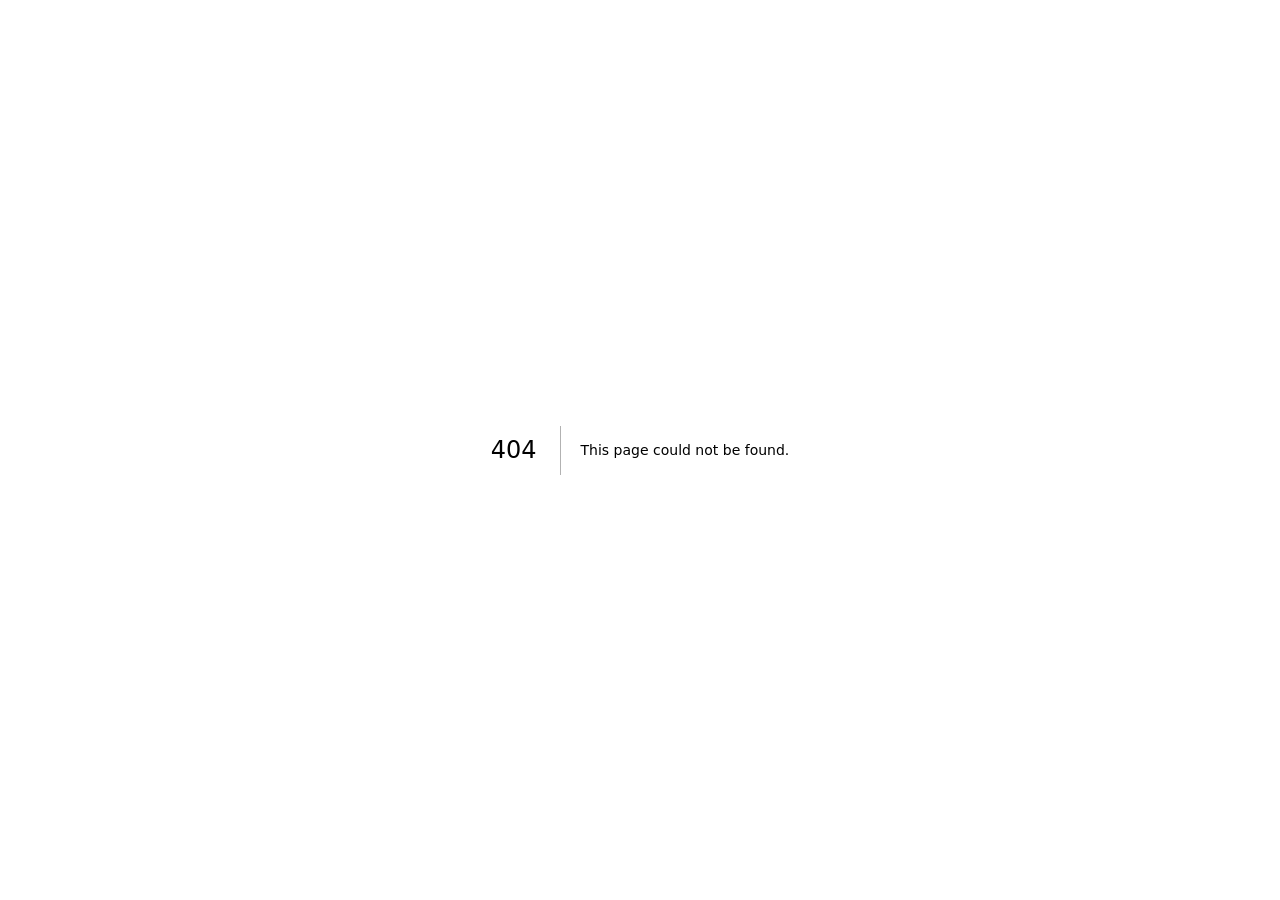
==== commit b5ff2921: "github.io serves directly again: prefixed build restored The custom domain moved to Bobooww/laghmane" ====
--- a/404/index.html
+++ b/404/index.html
@@ -1 +1 @@
-<!DOCTYPE html><!--rQFpajhSsFFjMVHHu3aNR--><html lang="en" class="__variable_c2b1f1 __variable_e7c0d6 __variable_dc0b91 __variable_ee90c9"><head><meta charSet="utf-8"/><meta name="viewport" content="width=device-width, initial-scale=1"/><link rel="preload" href="/_next/static/media/26d0ba92e140f0dc-s.p.woff2" as="font" crossorigin="" type="font/woff2"/><link rel="preload" href="/_next/static/media/47f136985ef5b5cb-s.p.woff2" as="font" crossorigin="" type="font/woff2"/><link rel="preload" href="/_next/static/media/cb9f64d62d112b41-s.p.woff2" as="font" crossorigin="" type="font/woff2"/><link rel="stylesheet" href="/_next/static/css/709941c8a522d1f2.css" data-precedence="next"/><link rel="stylesheet" href="/_next/static/css/3aabd7c3869008aa.css" data-precedence="next"/><link rel="stylesheet" href="/_next/static/css/880bb4a6678d2e83.css" data-precedence="next"/><link rel="preload" as="script" fetchPriority="low" href="/_next/static/chunks/webpack-27dcf7df9c022c10.js"/><script src="/_next/static/chunks/4bd1b696-c023c6e3521b1417.js" async=""></script><script src="/_next/static/chunks/255-8053554f0e9ae75b.js" async=""></script><script src="/_next/static/chunks/main-app-4a3a62d05ff66ea7.js" async=""></script><link rel="preload" as="image" href="/assets/film/hero-poster.jpg" fetchPriority="high"/><title>404: This page could not be found.</title><meta name="robots" content="noindex"/><meta name="next-size-adjust" content=""/><meta name="theme-color" content="#122618"/><meta name="description" content="Hand-pulled laghman (лагман) and halal Central Asian cooking in Brooklyn and Alpharetta, GA. Named to The New York Times&#x27; 100 Best Restaurants in NYC, 2024–2026."/><meta property="og:title" content="Laghman Express — You&#x27;ll hear your noodles first."/><meta property="og:description" content="Hand-pulled laghman (лагман) and halal Central Asian cooking in Brooklyn and Alpharetta, GA. Named to The New York Times&#x27; 100 Best Restaurants in NYC, 2024–2026."/><meta property="og:url" content="https://laghmanexpress.com/_not-found/"/><meta property="og:site_name" content="Laghman Express"/><meta property="og:locale" content="en_US"/><meta property="og:image" content="https://laghmanexpress.com/assets/og-card.jpg"/><meta property="og:image:width" content="1200"/><meta property="og:image:height" content="630"/><meta property="og:image:alt" content="A bowl of hand-pulled laghman noodles with beef and peppers"/><meta property="og:locale:alternate" content="ru_RU"/><meta property="og:locale:alternate" content="zh_CN"/><meta property="og:type" content="website"/><meta name="twitter:card" content="summary_large_image"/><meta name="twitter:title" content="Laghman Express — You&#x27;ll hear your noodles first."/><meta name="twitter:description" content="Hand-pulled laghman (лагман) and halal Central Asian cooking in Brooklyn and Alpharetta, GA. Named to The New York Times&#x27; 100 Best Restaurants in NYC, 2024–2026."/><meta name="twitter:image" content="https://laghmanexpress.com/assets/og-card.jpg"/><meta name="twitter:image:width" content="1200"/><meta name="twitter:image:height" content="630"/><meta name="twitter:image:alt" content="A bowl of hand-pulled laghman noodles with beef and peppers"/><link rel="icon" href="/assets/favicon-64.png" type="image/png" sizes="64x64"/><link rel="apple-touch-icon" href="/assets/apple-touch-icon.png"/><link rel="manifest" href="/site.webmanifest"/><script src="/_next/static/chunks/polyfills-42372ed130431b0a.js" noModule=""></script><noscript><style>.rv{opacity:1!important;transform:none!important}</style></noscript><style>.brand-reference{object-fit:contain!important;border-radius:0!important;background:none!important}.brand-reference--lockup{width:auto!important;height:44px!important}.brand-reference--stack{width:150px!important;height:auto!important}/* client 2026-08-22: retire the craft section; recognition takes its dark cloth */#craft{display:none!important}.recognition{background:#183022!important}</style></head><body><div hidden=""><!--$--><!--/$--></div><script type="application/ld+json">{"@context": "https://schema.org", "@graph": [{"@type": "Organization", "@id": "https://laghmanexpress.com/#org", "name": "Laghman Express", "url": "https://laghmanexpress.com/", "award": "The New York Times 100 Best Restaurants in NYC — 2024, 2025 & 2026", "sameAs": ["https://www.instagram.com/laghman.express/", "https://www.tiktok.com/@laghman.express"], "logo": "https://laghmanexpress.com/assets/icon-512.png"}, {"@type": "Restaurant", "name": "Laghman Express — Emmons Avenue", "parentOrganization": {"@id": "https://laghmanexpress.com/#org"}, "servesCuisine": "Central Asian", "image": "https://laghmanexpress.com/assets/client-2026-08/emmons-storefront.jpg", "address": {"@type": "PostalAddress", "streetAddress": "1809 Emmons Ave", "addressLocality": "Brooklyn", "addressRegion": "NY", "postalCode": "11235", "addressCountry": "US"}, "geo": {"@type": "GeoCoordinates", "latitude": 40.5838, "longitude": -73.9425}, "priceRange": "$$", "acceptsReservations": false, "url": "https://laghmanexpress.com/", "telephone": "+1-718-247-4343", "menu": "https://laghmanexpress.com/order?k=emmons-ave", "hasMenu": "https://laghmanexpress.com/order?k=emmons-ave", "potentialAction": {"@type": "OrderAction", "target": "https://laghmanexpress.com/order?k=emmons-ave", "deliveryMethod": "http://purl.org/goodrelations/v1#DeliveryModePickup"}, "openingHoursSpecification": {"@type": "OpeningHoursSpecification", "dayOfWeek": ["Monday", "Tuesday", "Wednesday", "Thursday", "Friday", "Saturday", "Sunday"], "opens": "11:00", "closes": "23:00"}}, {"@type": "Restaurant", "name": "Laghman Express — 20th Avenue", "parentOrganization": {"@id": "https://laghmanexpress.com/#org"}, "servesCuisine": "Central Asian", "telephone": "+1-718-232-0525", "menu": "https://laghmanexpress.com/order?k=20th-ave", "image": "https://laghmanexpress.com/assets/film/hero-poster.jpg", "openingHoursSpecification": {"@type": "OpeningHoursSpecification", "dayOfWeek": ["Monday", "Tuesday", "Wednesday", "Thursday", "Friday", "Saturday", "Sunday"], "opens": "11:00", "closes": "21:00"}, "address": {"@type": "PostalAddress", "streetAddress": "6201 20th Ave", "addressLocality": "Brooklyn", "addressRegion": "NY", "postalCode": "11204", "addressCountry": "US"}, "geo": {"@type": "GeoCoordinates", "latitude": 40.6175, "longitude": -73.9903}, "priceRange": "$$", "acceptsReservations": false, "url": "https://laghmanexpress.com/", "hasMenu": "https://laghmanexpress.com/order?k=20th-ave", "potentialAction": {"@type": "OrderAction", "target": "https://laghmanexpress.com/order?k=20th-ave", "deliveryMethod": "http://purl.org/goodrelations/v1#DeliveryModePickup"}}, {"@type": "Restaurant", "name": "Laghman Express — Coney Island Avenue", "parentOrganization": {"@id": "https://laghmanexpress.com/#org"}, "servesCuisine": "Central Asian", "telephone": "+1-718-233-8333", "menu": "https://laghmanexpress.com/order?k=coney-island", "image": "https://laghmanexpress.com/assets/film/hero-poster.jpg", "openingHoursSpecification": {"@type": "OpeningHoursSpecification", "dayOfWeek": ["Monday", "Tuesday", "Wednesday", "Thursday", "Friday", "Saturday", "Sunday"], "opens": "11:00", "closes": "22:00"}, "address": {"@type": "PostalAddress", "streetAddress": "2376 Coney Island Ave", "addressLocality": "Brooklyn", "addressRegion": "NY", "postalCode": "11223", "addressCountry": "US"}, "geo": {"@type": "GeoCoordinates", "latitude": 40.606, "longitude": -73.9663}, "priceRange": "$$", "acceptsReservations": false, "url": "https://laghmanexpress.com/", "hasMenu": "https://laghmanexpress.com/order?k=coney-island", "potentialAction": {"@type": "OrderAction", "target": "https://laghmanexpress.com/order?k=coney-island", "deliveryMethod": "http://purl.org/goodrelations/v1#DeliveryModePickup"}}, {"@type": "Restaurant", "name": "Laghman Express — Alpharetta", "parentOrganization": {"@id": "https://laghmanexpress.com/#org"}, "servesCuisine": "Central Asian", "telephone": "+1-470-448-1919", "image": "https://laghmanexpress.com/assets/client-2026-08/alpharetta-storefront.jpg", "openingHoursSpecification": {"@type": "OpeningHoursSpecification", "dayOfWeek": ["Tuesday", "Wednesday", "Thursday", "Friday", "Saturday", "Sunday"], "opens": "11:30", "closes": "21:30"}, "address": {"@type": "PostalAddress", "streetAddress": "3070 Windward Plaza X1", "addressLocality": "Alpharetta", "addressRegion": "GA", "postalCode": "30005", "addressCountry": "US"}, "geo": {"@type": "GeoCoordinates", "latitude": 34.09, "longitude": -84.266}, "priceRange": "$$", "acceptsReservations": false, "url": "https://www.laghmanexpressga.com/", "sameAs": ["https://www.laghmanexpressga.com/"]}]}</script><div style="font-family:system-ui,&quot;Segoe UI&quot;,Roboto,Helvetica,Arial,sans-serif,&quot;Apple Color Emoji&quot;,&quot;Segoe UI Emoji&quot;;height:100vh;text-align:center;display:flex;flex-direction:column;align-items:center;justify-content:center"><div><style>body{color:#000;background:#fff;margin:0}.next-error-h1{border-right:1px solid rgba(0,0,0,.3)}@media (prefers-color-scheme:dark){body{color:#fff;background:#000}.next-error-h1{border-right:1px solid rgba(255,255,255,.3)}}</style><h1 class="next-error-h1" style="display:inline-block;margin:0 20px 0 0;padding:0 23px 0 0;font-size:24px;font-weight:500;vertical-align:top;line-height:49px">404</h1><div style="display:inline-block"><h2 style="font-size:14px;font-weight:400;line-height:49px;margin:0">This page could not be found.</h2></div></div></div><!--$--><!--/$--><script src="/_next/static/chunks/webpack-27dcf7df9c022c10.js" id="_R_" async=""></script><script>(self.__next_f=self.__next_f||[]).push([0])</script><script>self.__next_f.push([1,"1:\"$Sreact.fragment\"\n7:I[7150,[],\"\"]\n:HL[\"/_next/static/media/26d0ba92e140f0dc-s.p.woff2\",\"font\",{\"crossOrigin\":\"\",\"type\":\"font/woff2\"}]\n:HL[\"/_next/static/media/47f136985ef5b5cb-s.p.woff2\",\"font\",{\"crossOrigin\":\"\",\"type\":\"font/woff2\"}]\n:HL[\"/_next/static/media/cb9f64d62d112b41-s.p.woff2\",\"font\",{\"crossOrigin\":\"\",\"type\":\"font/woff2\"}]\n:HL[\"/_next/static/css/709941c8a522d1f2.css\",\"style\"]\n:HL[\"/_next/static/css/3aabd7c3869008aa.css\",\"style\"]\n:HL[\"/_next/static/css/880bb4a6678d2e83.css\",\"style\"]\n2:T1221,{\"@context\": \"https://schema.org\", \"@graph\": [{\"@type\": \"Organization\", \"@id\": \"https://laghmanexpress.com/#org\", \"name\": \"Laghman Express\", \"url\": \"https://laghmanexpress.com/\", \"award\": \"The New York Times 100 Best Restaurants in NYC \u2014 2024, 2025 & 2026\", \"sameAs\": [\"https://www.instagram.com/laghman.express/\", \"https://www.tiktok.com/@laghman.express\"], \"logo\": \"https://laghmanexpress.com/assets/icon-512.png\"}, {\"@type\": \"Restaurant\", \"name\": \"Laghman Express \u2014 Emmons Avenue\", \"parentOrganization\": {\"@id\": \"https://laghmanexpress.com/#org\"}, \"servesCuisine\": \"Central Asian\", \"image\": \"https://laghmanexpress.com/assets/client-2026-08/emmons-storefront.jpg\", \"address\": {\"@type\": \"PostalAddress\", \"streetAddress\": \"1809 Emmons Ave\", \"addressLocality\": \"Brooklyn\", \"addressRegion\": \"NY\", \"postalCode\": \"11235\", \"addressCountry\": \"US\"}, \"geo\": {\"@type\": \"GeoCoordinates\", \"latitude\": 40.5838, \"longitude\": -73.9425}, \"priceRange\": \"$$\", \"acceptsReservations\": false, \"url\": \"https://laghmanexpress.com/\", \"telephone\": \"+1-718-247-4343\", \"menu\": \"https://laghmanexpress.com/order?k=emmons-ave\", \"hasMenu\": \"https://laghmanexpress.com/order?k=emmons-ave\", \"potentialAction\": {\"@type\": \"OrderAction\", \"target\": \"https://laghmanexpress.com/order?k=emmons-ave\", \"deliveryMethod\": \"http://purl.org/goodrelations/v1#DeliveryModePickup\"}, \"openingHoursSpecification\": {\"@type\": \"OpeningHoursSpecification\", \"dayOfWeek\": [\"Monday\", \"Tuesday\", \"Wednesday\", \"Thursday\", \"Friday\", \"Saturday\", \"Sunday\"], \"opens\": \"11:00\", \"closes\": \"23:00\"}}, {\"@type\": \"Restaurant\", \"name\": \"Laghman Express \u2014 20th Avenue\", \"parentOrganization\": {\"@id\": \"https://laghmanexpress.com/#org\"}, \"servesCuisine\": \"Central Asian\", \"telephone\": \"+1-718-232-0525\", \"menu\": \"https://laghmanexpress.com/order?k=20th-ave\", \"image\": \"https://laghmanexpress.com/assets/film/hero-poster.jpg\", \"openingHoursSpecification\": {\"@type\": \"OpeningHoursSpecification\", \"dayOfWeek\": [\"Monday\", \"Tuesday\", \"Wednesday\", \"Thursday\", \"Friday\", \"Saturday\", \"Sunday\"], \"opens\": \"11:00\", \"closes\": \"21:00\"}, \"address\": {\"@type\": \"PostalAddress\", \"streetAddress\": \"6201 20th Ave\", \"addressLocality\": \"Brooklyn\", \"addressRegion\": \"NY\", \"postalCode\": \"11204\", \"addressCountry\": \"US\"}, \"geo\": {\"@type\": \"GeoCoordinates\", \"latitude\": 40.6175, \"longitude\": -73.9903}, \"priceRange\": \"$$\", \"acceptsReservations\": false, \"url\": \"https://laghmanexpress.com/\", \"hasMenu\": \"https://laghmanexpress.com/order?k=20th-ave\", \"potentialAction\": {\"@type\": \"OrderAction\", \"target\": \"https://laghmanexpress.com/order?k=20th-ave\", \"deliveryMethod\": \"http://purl.org/goodrelations/v1#DeliveryModePickup\"}}, {\"@type\": \"Restaurant\", \"name\": \"Laghman Express \u2014 Coney Island Avenue\", \"parentOrganization\": {\"@id\": \"https://laghmanexpress.com/#org\"}, \"servesCuisine\": \"Central Asian\", \"telephone\": \"+1-718-233-8333\", \"menu\": \"https://laghmanexpress.com/order?k=coney-island\", \"image\": \"https://laghmanexpress.com/assets/film/hero-poster.jpg\", \"openingHoursSpecification\": {\"@type\": \"OpeningHoursSpecification\", \"dayOfWeek\": [\"Monday\", \"Tuesday\", \"Wednesday\", \"Thursday\", \"Friday\", \"Saturday\", \"Sunday\"], \"opens\": \"11:00\", \"closes\": \"22:00\"}, \"address\": {\"@type\": \"PostalAddress\", \"streetAddress\": \"2376 Coney Island Ave\", \"addressLocality\": \"Brooklyn\", \"addressRegion\": \"NY\", \"postalCode\": \"11223\", \"addressCountry\": \"US\"}, \"geo\": {\"@type\": \"GeoCoordinates\", \"latitude\": 40.606, \"longitude\": -73.9663}, \"priceRange\": \"$$\", \"acceptsReservations\": false, \"url\": \"https://laghmanexpress.com/\", \"hasMenu\": \"https://laghmanexpress.com/order?k=coney-island\", \"potentialAction\": {\"@type\": \"OrderAction\", \"target\": \"https://laghmanexpress.com/order?k=coney-island\", \"deliveryMethod\": \"http://purl.org/goodrelations/v1#DeliveryModePickup\"}}, {\"@type\": \"Restaurant\", \"name\": \"Laghman Express \u2014 Alpharetta\", \"parentOrganization\": {\"@id\": \"https://laghmanexpress.com/#org\"}, \"servesCuisine\": \"Central Asian\", \"telephone\": \"+1-470-448-1919\", \"image\": \"https://laghmanexpress.com/assets/client-2026-08/alpharetta-storefront.jpg\", \"openingHoursSpecification\": {\"@type\": \"OpeningHoursSpecification\", \"dayOfWeek\": [\"Tuesday\", \"Wednesday\", \"Thursday\", \"Friday\", \"Saturday\", \"Sunday\"], \"opens\": \"11:30\", \"closes\": \"21:30\"}, \"address\": {\"@type\": \"PostalAddress\", \"streetAddress\": \"3070 Windward Plaza X1\", \"addressLocality\": \"Alpharetta\", \"addressRegion\": \"GA\", \"postalCode\": \"30005\", \"addressCountry\": \"US\"}, \"geo\": {\"@type\": \"GeoCoordinates\", \"latitude\": 34.09, \"longitude\": -84.266}, \"priceRange\": \"$$\", \"acceptsReservations\": false, \"url\": \"https://www.laghmanexpressga.com/\", \"sameAs\": [\"https://www.laghmanexpressga.com/\"]}]}0:{\"P\":null,\"b\":\"rQFpajhSsFFjMVHHu3aNR\",\"p\":\"\",\"c\":[\"\",\"_not-found\",\"\"],\"i\":false,\"f\":[[[\"\",{\"children\":[\"/_not-found\",{\"children\":[\"__PAGE__\",{}]}]},\"$undefined\",\"$undefined\",true],[\"\",[\"$\",\"$1\",\"c\",{\"children\":[[[\"$\",\"link\",\"0\",{\"rel\":\"stylesheet\",\"href\":\"/_next/static/css/709941c8a522d1f2.css\",\"precedence\":\"next\",\"crossOrigin\":\"$undefined\",\"nonce\":\"$undefined\"}],[\"$\",\"link\",\"1\",{\"rel\":\"stylesheet\",\"href\":\"/_next/static/css/3aabd7c3869008aa.css\",\"precedence\":\"next\",\"crossOrigin\":\"$undefined\",\"nonce\":\"$undefined\"}],[\"$\",\"link\",\"2\",{\"rel\":\"stylesheet\",\"href\":\"/_next/static/css/880bb4a6678d2e83.css\",\"precedence\":\"next\",\"crossOrigin\":\"$undefined\",\"nonce\":\"$undefined\"}]],[\"$\",\"html\",null,{\"lang\":\"en\",\"className\":\"__variable_c2b1f1 __variable_e7c0d6 __variable_dc0b91 __variable_ee90c9\",\"children\":[\"$\",\"body\",null,{\"children\":[[\"$\",\"link\",null,{\"rel\":\"preload\",\"as\":\"image\",\"href\":\"/assets/film/hero-poster.jpg\",\"fetchPriority\":\"high\"}],[\"$\",\"script\",null,{\"type\":\"application/ld+json\",\"dangerouslySetInnerHTML\":{\"__html\":\"$2\"}}],\"$L3\"]}]}]]}],{\"children\":[\"/_not-found\",\"$L4\",{\"children\":[\"__PAGE__\",\"$L5\",{},null,false]},null,false]},null,false],\"$L6\",false]],\"m\":\"$undefined\",\"G\":[\"$7\",[]],\"s\":false,\"S\":true}\n8:I[9766,[],\"\"]\n9:I[8924,[],\"\"]\na:I[4431,[],\"OutletBoundary\"]\nc:I[5278,[],\"AsyncMetadataOutlet\"]\ne:I[4431,[],\"ViewportBoundary\"]\n10:I[4431,[],\"MetadataBoundary\"]\n11:\"$Sreact.suspense\"\n3:[\"$\",\"$L8\",null,{\"parallelRouterKey\":\"children\",\"error\":\"$undefined\",\"errorStyles\":\"$undefined\",\"errorScripts\":\"$undefined\",\"template\":[\"$\",\"$L9\",null,{}],\"templateStyles\":\"$undefined\",\"templateScripts\":\"$undefined\",\"notFound\":\"$undefined\",\"forbidden\":\"$undefined\",\"unauthorized\":\"$undefined\"}]\n4:[\"$\",\"$1\",\"c\",{\"children\":[null,[\"$\",\"$L8\",null,{\"parallelRouterKey\":\"children\",\"error\":\"$undefined\",\"errorStyles\":\"$undefined\",\"errorScripts\":\"$undefined\",\"template\":[\"$\",\"$L9\",null,{}],\"templateStyles\":\"$undefined\",\"templateScripts\":\"$undefined\",\"notFound\":\"$undefined\",\"forbidden\":\"$undefined\",\"unauthorized\":\"$undefined\"}]]}]\n5:[\"$\",\"$1\",\"c\",{\"children\":[[[\"$\",\"title\",null,{\"children\":\"404: This page could not be found.\"}],[\"$\",\"div\",null,{\"style\":{\"fontFamily\":\"system-ui,\\\"Segoe UI\\\",Roboto,Helvetica,Arial,sans-serif,\\\"Apple Color Emoji\\\",\\\"Segoe UI Emoji\\\"\",\"height\":\"100vh\",\"textAlign\":\"center\",\"display\":\"flex\",\"flexDirection\":\"column\",\"alignItems\":\"center\",\"justifyContent\":\"center\"},\"children\":[\"$\",\"div\",null,{\"children\":[[\"$\",\"style\",null,{\"dangerouslySetInnerHTML\":{\"__html\":\"body{color:#000;background:#fff;margin:0}.next-error-h1{border-right:1px solid rgba(0,0,0,.3)}@media (prefers-color-scheme:dark){body{color:#fff;background:#000}.next-error-h1{border-right:1px solid rgba(255,255,255,.3)}}\"}}],[\"$\",\"h1\",null,{\"className\":\"next-error-h1\",\"style\":{\"display\":\"inline-block\",\"margin\":\"0 20px 0 0\",\"padding\":\"0 23px 0 0\",\"fontSize\":24,\"fontWeight\":500,\"verticalAlign\":\"top\",\"lineHeight\":\"49px\"},\"children\":404}],[\"$\",\"div\",null,{\"style\":{\"display\":\"inline-block\"},\"children\":[\"$\",\"h2\",null,{\"style\":{\"fontSize\":14,\"fontWeight\":400,\"lineHeight\":\"49px\",\"margin\":0},\"children\":\"This page could not be found.\"}]}]]}]}]],null,[\"$\",\"$La\",null,{\"children\":[\"$Lb\",[\"$\",\"$Lc\",null,{\"promise\":\"$@d\"}]]}]]}]\n6:[\"$\",\"$1\",\"h\",{\"children\":[[\"$\",\"meta\",null,{\"name\":\"robots\",\"content\":\"noindex\"}],[[\"$\",\"$Le\",null,{\"children\":\"$Lf\"}],[\"$\",\"meta\",null,{\"name\":\"next-size-adjust\",\"content\":\"\"}]],[\"$\",\"$L10\",null,{\"children\":[\"$\",\"div\",null,{\"hidden\":true,\"children\":[\"$\",\"$11\",null,{\"fallback\":null,\"children\":\"$L12\"}]}]}]]}]\nf:[[\"$\",\"meta\",\"0\",{\"charSet\":\"utf-8\"}],[\"$\",\"meta\",\"1\",{\"name\":\"viewport\",\"content\":\"width=device-width, initial-scale=1\"}],[\"$\",\"meta\",\"2\",{\"name\":\"theme-color\",\"content\":\"#122618\"}]]\nb:null\n13:I[622,[],\"IconMark\"]\nd:{\"metadata\":[[\"$\",\"title\",\"0\",{\"children\":\"Laghman Express \u2014 Hand-Pulled Noodles in Brooklyn & Alpharetta\"}],[\"$\",\"meta\",\"1\",{\"name\":\"description\",\"content\":\"Hand-pulled laghman (\u043b\u0430\u0433\u043c\u0430\u043d) and halal Central Asian cooking in Brooklyn and Alpharetta, GA. Named to The New York Times' 100 Best Restaurants in NYC, 2024\u20132026.\"}],[\"$\",\"meta\",\"2\",{\"name\":\"robots\",\"content\":\"noindex\"}],[\"$\",\"link\",\"3\",{\"rel\":\"canonical\",\"href\":\"https://laghmanexpress.com/404/\"}],[\"$\",\"meta\",\"4\",{\"property\":\"og:title\",\"content\":\"Laghman Express \u2014 You'll hear your noodles first.\"}],[\"$\",\"meta\",\"5\",{\"property\":\"og:description\",\"content\":\"Hand-pulled laghman (\u043b\u0430\u0433\u043c\u0430\u043d) and halal Central Asian cooking in Brooklyn and Alpharetta, GA. Named to The New York Times' 100 Best Restaurants in NYC, 2024\u20132026.\"}],[\"$\",\"meta\",\"6\",{\"property\":\"og:url\",\"content\":\"https://laghmanexpress.com/404/\"}],[\"$\",\"meta\",\"7\",{\"property\":\"og:site_name\",\"content\":\"Laghman Express\"}],[\"$\",\"meta\",\"8\",{\"property\":\"og:locale\",\"content\":\"en_US\"}],[\"$\",\"meta\",\"9\",{\"property\":\"og:image\",\"content\":\"https://laghmanexpress.com/assets/og-card.jpg\"}],[\"$\",\"meta\",\"10\",{\"property\":\"og:image:width\",\"content\":\"1200\"}],[\"$\",\"meta\",\"11\",{\"property\":\"og:image:height\",\"content\":\"630\"}],[\"$\",\"meta\",\"12\",{\"property\":\"og:image:alt\",\"content\":\"A bowl of hand-pulled laghman noodles with beef and peppers\"}],[\"$\",\"meta\",\"13\",{\"property\":\"og:locale:alternate\",\"content\":\"ru_RU\"}],[\"$\",\"meta\",\"14\",{\"property\":\"og:locale:alternate\",\"content\":\"zh_CN\"}],[\"$\",\"meta\",\"15\",{\"property\":\"og:type\",\"content\":\"website\"}],[\"$\",\"meta\",\"16\",{\"name\":\"twitter:card\",\"content\":\"summary_large_image\"}],[\"$\",\"meta\",\"17\",{\"name\":\"twitter:title\",\"content\":\"Laghman Express \u2014 You'll hear your noodles first.\"}],[\"$\",\"meta\",\"18\",{\"name\":\"twitter:description\",\"content\":\"Hand-pulled laghman (\u043b\u0430\u0433\u043c\u0430\u043d) and halal Central Asian cooking in Brooklyn and Alpharetta, GA. Named to The New York Times' 100 Best Restaurants in NYC, 2024\u20132026.\"}],[\"$\",\"meta\",\"19\",{\"name\":\"twitter:image\",\"content\":\"https://laghmanexpress.com/assets/og-card.jpg\"}],[\"$\",\"meta\",\"20\",{\"name\":\"twitter:image:width\",\"content\":\"1200\"}],[\"$\",\"meta\",\"21\",{\"name\":\"twitter:image:height\",\"content\":\"630\"}],[\"$\",\"meta\",\"22\",{\"name\":\"twitter:image:alt\",\"content\":\"A bowl of hand-pulled laghman noodles with beef and peppers\"}],[\"$\",\"link\",\"23\",{\"rel\":\"icon\",\"href\":\"/assets/favicon-64.png\"}],[\"$\",\"$L13\",\"24\",{}]],\"error\":null,\"digest\":\"$undefined\"}\n12:\"$d:metadata\"\n"])</script></body></html>+<!DOCTYPE html><!--rQFpajhSsFFjMVHHu3aNR--><html lang="en" class="__variable_c2b1f1 __variable_e7c0d6 __variable_dc0b91 __variable_ee90c9"><head><meta charSet="utf-8"/><meta name="viewport" content="width=device-width, initial-scale=1"/><link rel="preload" href="/laghman-express/_next/static/media/26d0ba92e140f0dc-s.p.woff2" as="font" crossorigin="" type="font/woff2"/><link rel="preload" href="/laghman-express/_next/static/media/47f136985ef5b5cb-s.p.woff2" as="font" crossorigin="" type="font/woff2"/><link rel="preload" href="/laghman-express/_next/static/media/cb9f64d62d112b41-s.p.woff2" as="font" crossorigin="" type="font/woff2"/><link rel="stylesheet" href="/laghman-express/_next/static/css/709941c8a522d1f2.css" data-precedence="next"/><link rel="stylesheet" href="/laghman-express/_next/static/css/3aabd7c3869008aa.css" data-precedence="next"/><link rel="stylesheet" href="/laghman-express/_next/static/css/880bb4a6678d2e83.css" data-precedence="next"/><link rel="preload" as="script" fetchPriority="low" href="/laghman-express/_next/static/chunks/webpack-27dcf7df9c022c10.js"/><script src="/laghman-express/_next/static/chunks/4bd1b696-c023c6e3521b1417.js" async=""></script><script src="/laghman-express/_next/static/chunks/255-8053554f0e9ae75b.js" async=""></script><script src="/laghman-express/_next/static/chunks/main-app-4a3a62d05ff66ea7.js" async=""></script><link rel="preload" as="image" href="/laghman-express/assets/film/hero-poster.jpg" fetchPriority="high"/><title>404: This page could not be found.</title><meta name="robots" content="noindex"/><meta name="next-size-adjust" content=""/><meta name="theme-color" content="#122618"/><meta name="description" content="Hand-pulled laghman (лагман) and halal Central Asian cooking in Brooklyn and Alpharetta, GA. Named to The New York Times&#x27; 100 Best Restaurants in NYC, 2024–2026."/><meta property="og:title" content="Laghman Express — You&#x27;ll hear your noodles first."/><meta property="og:description" content="Hand-pulled laghman (лагман) and halal Central Asian cooking in Brooklyn and Alpharetta, GA. Named to The New York Times&#x27; 100 Best Restaurants in NYC, 2024–2026."/><meta property="og:url" content="https://bobooww.github.io/laghman-express/_not-found/"/><meta property="og:site_name" content="Laghman Express"/><meta property="og:locale" content="en_US"/><meta property="og:image" content="https://bobooww.github.io/laghman-express/assets/og-card.jpg"/><meta property="og:image:width" content="1200"/><meta property="og:image:height" content="630"/><meta property="og:image:alt" content="A bowl of hand-pulled laghman noodles with beef and peppers"/><meta property="og:locale:alternate" content="ru_RU"/><meta property="og:locale:alternate" content="zh_CN"/><meta property="og:type" content="website"/><meta name="twitter:card" content="summary_large_image"/><meta name="twitter:title" content="Laghman Express — You&#x27;ll hear your noodles first."/><meta name="twitter:description" content="Hand-pulled laghman (лагман) and halal Central Asian cooking in Brooklyn and Alpharetta, GA. Named to The New York Times&#x27; 100 Best Restaurants in NYC, 2024–2026."/><meta name="twitter:image" content="https://bobooww.github.io/laghman-express/assets/og-card.jpg"/><meta name="twitter:image:width" content="1200"/><meta name="twitter:image:height" content="630"/><meta name="twitter:image:alt" content="A bowl of hand-pulled laghman noodles with beef and peppers"/><link rel="icon" href="/laghman-express/assets/favicon-64.png" type="image/png" sizes="64x64"/><link rel="apple-touch-icon" href="/laghman-express/assets/apple-touch-icon.png"/><link rel="manifest" href="/laghman-express/site.webmanifest"/><script src="/laghman-express/_next/static/chunks/polyfills-42372ed130431b0a.js" noModule=""></script><noscript><style>.rv{opacity:1!important;transform:none!important}</style></noscript><style>.brand-reference{object-fit:contain!important;border-radius:0!important;background:none!important}.brand-reference--lockup{width:auto!important;height:44px!important}.brand-reference--stack{width:150px!important;height:auto!important}/* client 2026-08-22: retire the craft section; recognition takes its dark cloth */#craft{display:none!important}.recognition{background:#183022!important}</style></head><body><div hidden=""><!--$--><!--/$--></div><script type="application/ld+json">{"@context": "https://schema.org", "@graph": [{"@type": "Organization", "@id": "https://bobooww.github.io/laghman-express/#org", "name": "Laghman Express", "url": "https://bobooww.github.io/laghman-express/", "award": "The New York Times 100 Best Restaurants in NYC — 2024, 2025 & 2026", "sameAs": ["https://www.instagram.com/laghman.express/", "https://www.tiktok.com/@laghman.express"], "logo": "https://bobooww.github.io/laghman-express/assets/icon-512.png"}, {"@type": "Restaurant", "name": "Laghman Express — Emmons Avenue", "parentOrganization": {"@id": "https://bobooww.github.io/laghman-express/#org"}, "servesCuisine": "Central Asian", "image": "https://bobooww.github.io/laghman-express/assets/client-2026-08/emmons-storefront.jpg", "address": {"@type": "PostalAddress", "streetAddress": "1809 Emmons Ave", "addressLocality": "Brooklyn", "addressRegion": "NY", "postalCode": "11235", "addressCountry": "US"}, "geo": {"@type": "GeoCoordinates", "latitude": 40.5838, "longitude": -73.9425}, "priceRange": "$$", "acceptsReservations": false, "url": "https://bobooww.github.io/laghman-express/", "telephone": "+1-718-247-4343", "menu": "https://bobooww.github.io/laghman-express/order?k=emmons-ave", "hasMenu": "https://bobooww.github.io/laghman-express/order?k=emmons-ave", "potentialAction": {"@type": "OrderAction", "target": "https://bobooww.github.io/laghman-express/order?k=emmons-ave", "deliveryMethod": "http://purl.org/goodrelations/v1#DeliveryModePickup"}, "openingHoursSpecification": {"@type": "OpeningHoursSpecification", "dayOfWeek": ["Monday", "Tuesday", "Wednesday", "Thursday", "Friday", "Saturday", "Sunday"], "opens": "11:00", "closes": "23:00"}}, {"@type": "Restaurant", "name": "Laghman Express — 20th Avenue", "parentOrganization": {"@id": "https://bobooww.github.io/laghman-express/#org"}, "servesCuisine": "Central Asian", "telephone": "+1-718-232-0525", "menu": "https://bobooww.github.io/laghman-express/order?k=20th-ave", "image": "https://bobooww.github.io/laghman-express/assets/film/hero-poster.jpg", "openingHoursSpecification": {"@type": "OpeningHoursSpecification", "dayOfWeek": ["Monday", "Tuesday", "Wednesday", "Thursday", "Friday", "Saturday", "Sunday"], "opens": "11:00", "closes": "21:00"}, "address": {"@type": "PostalAddress", "streetAddress": "6201 20th Ave", "addressLocality": "Brooklyn", "addressRegion": "NY", "postalCode": "11204", "addressCountry": "US"}, "geo": {"@type": "GeoCoordinates", "latitude": 40.6175, "longitude": -73.9903}, "priceRange": "$$", "acceptsReservations": false, "url": "https://bobooww.github.io/laghman-express/", "hasMenu": "https://bobooww.github.io/laghman-express/order?k=20th-ave", "potentialAction": {"@type": "OrderAction", "target": "https://bobooww.github.io/laghman-express/order?k=20th-ave", "deliveryMethod": "http://purl.org/goodrelations/v1#DeliveryModePickup"}}, {"@type": "Restaurant", "name": "Laghman Express — Coney Island Avenue", "parentOrganization": {"@id": "https://bobooww.github.io/laghman-express/#org"}, "servesCuisine": "Central Asian", "telephone": "+1-718-233-8333", "menu": "https://bobooww.github.io/laghman-express/order?k=coney-island", "image": "https://bobooww.github.io/laghman-express/assets/film/hero-poster.jpg", "openingHoursSpecification": {"@type": "OpeningHoursSpecification", "dayOfWeek": ["Monday", "Tuesday", "Wednesday", "Thursday", "Friday", "Saturday", "Sunday"], "opens": "11:00", "closes": "22:00"}, "address": {"@type": "PostalAddress", "streetAddress": "2376 Coney Island Ave", "addressLocality": "Brooklyn", "addressRegion": "NY", "postalCode": "11223", "addressCountry": "US"}, "geo": {"@type": "GeoCoordinates", "latitude": 40.606, "longitude": -73.9663}, "priceRange": "$$", "acceptsReservations": false, "url": "https://bobooww.github.io/laghman-express/", "hasMenu": "https://bobooww.github.io/laghman-express/order?k=coney-island", "potentialAction": {"@type": "OrderAction", "target": "https://bobooww.github.io/laghman-express/order?k=coney-island", "deliveryMethod": "http://purl.org/goodrelations/v1#DeliveryModePickup"}}, {"@type": "Restaurant", "name": "Laghman Express — Alpharetta", "parentOrganization": {"@id": "https://bobooww.github.io/laghman-express/#org"}, "servesCuisine": "Central Asian", "telephone": "+1-470-448-1919", "image": "https://bobooww.github.io/laghman-express/assets/client-2026-08/alpharetta-storefront.jpg", "openingHoursSpecification": {"@type": "OpeningHoursSpecification", "dayOfWeek": ["Tuesday", "Wednesday", "Thursday", "Friday", "Saturday", "Sunday"], "opens": "11:30", "closes": "21:30"}, "address": {"@type": "PostalAddress", "streetAddress": "3070 Windward Plaza X1", "addressLocality": "Alpharetta", "addressRegion": "GA", "postalCode": "30005", "addressCountry": "US"}, "geo": {"@type": "GeoCoordinates", "latitude": 34.09, "longitude": -84.266}, "priceRange": "$$", "acceptsReservations": false, "url": "https://www.laghmanexpressga.com/", "sameAs": ["https://www.laghmanexpressga.com/"]}]}</script><div style="font-family:system-ui,&quot;Segoe UI&quot;,Roboto,Helvetica,Arial,sans-serif,&quot;Apple Color Emoji&quot;,&quot;Segoe UI Emoji&quot;;height:100vh;text-align:center;display:flex;flex-direction:column;align-items:center;justify-content:center"><div><style>body{color:#000;background:#fff;margin:0}.next-error-h1{border-right:1px solid rgba(0,0,0,.3)}@media (prefers-color-scheme:dark){body{color:#fff;background:#000}.next-error-h1{border-right:1px solid rgba(255,255,255,.3)}}</style><h1 class="next-error-h1" style="display:inline-block;margin:0 20px 0 0;padding:0 23px 0 0;font-size:24px;font-weight:500;vertical-align:top;line-height:49px">404</h1><div style="display:inline-block"><h2 style="font-size:14px;font-weight:400;line-height:49px;margin:0">This page could not be found.</h2></div></div></div><!--$--><!--/$--><script src="/laghman-express/_next/static/chunks/webpack-27dcf7df9c022c10.js" id="_R_" async=""></script><script>(self.__next_f=self.__next_f||[]).push([0])</script><script>self.__next_f.push([1,"1:\"$Sreact.fragment\"\n7:I[7150,[],\"\"]\n:HL[\"/laghman-express/_next/static/media/26d0ba92e140f0dc-s.p.woff2\",\"font\",{\"crossOrigin\":\"\",\"type\":\"font/woff2\"}]\n:HL[\"/laghman-express/_next/static/media/47f136985ef5b5cb-s.p.woff2\",\"font\",{\"crossOrigin\":\"\",\"type\":\"font/woff2\"}]\n:HL[\"/laghman-express/_next/static/media/cb9f64d62d112b41-s.p.woff2\",\"font\",{\"crossOrigin\":\"\",\"type\":\"font/woff2\"}]\n:HL[\"/laghman-express/_next/static/css/709941c8a522d1f2.css\",\"style\"]\n:HL[\"/laghman-express/_next/static/css/3aabd7c3869008aa.css\",\"style\"]\n:HL[\"/laghman-express/_next/static/css/880bb4a6678d2e83.css\",\"style\"]\n2:T137a,{\"@context\": \"https://schema.org\", \"@graph\": [{\"@type\": \"Organization\", \"@id\": \"https://bobooww.github.io/laghman-express/#org\", \"name\": \"Laghman Express\", \"url\": \"https://bobooww.github.io/laghman-express/\", \"award\": \"The New York Times 100 Best Restaurants in NYC — 2024, 2025 & 2026\", \"sameAs\": [\"https://www.instagram.com/laghman.express/\", \"https://www.tiktok.com/@laghman.express\"], \"logo\": \"https://bobooww.github.io/laghman-express/assets/icon-512.png\"}, {\"@type\": \"Restaurant\", \"name\": \"Laghman Express — Emmons Avenue\", \"parentOrganization\": {\"@id\": \"https://bobooww.github.io/lag"])</script><script>self.__next_f.push([1,"hman-express/#org\"}, \"servesCuisine\": \"Central Asian\", \"image\": \"https://bobooww.github.io/laghman-express/assets/client-2026-08/emmons-storefront.jpg\", \"address\": {\"@type\": \"PostalAddress\", \"streetAddress\": \"1809 Emmons Ave\", \"addressLocality\": \"Brooklyn\", \"addressRegion\": \"NY\", \"postalCode\": \"11235\", \"addressCountry\": \"US\"}, \"geo\": {\"@type\": \"GeoCoordinates\", \"latitude\": 40.5838, \"longitude\": -73.9425}, \"priceRange\": \"$$\", \"acceptsReservations\": false, \"url\": \"https://bobooww.github.io/laghman-express/\", \"telephone\": \"+1-718-247-4343\", \"menu\": \"https://bobooww.github.io/laghman-express/order?k=emmons-ave\", \"hasMenu\": \"https://bobooww.github.io/laghman-express/order?k=emmons-ave\", \"potentialAction\": {\"@type\": \"OrderAction\", \"target\": \"https://bobooww.github.io/laghman-express/order?k=emmons-ave\", \"deliveryMethod\": \"http://purl.org/goodrelations/v1#DeliveryModePickup\"}, \"openingHoursSpecification\": {\"@type\": \"OpeningHoursSpecification\", \"dayOfWeek\": [\"Monday\", \"Tuesday\", \"Wednesday\", \"Thursday\", \"Friday\", \"Saturday\", \"Sunday\"], \"opens\": \"11:00\", \"closes\": \"23:00\"}}, {\"@type\": \"Restaurant\", \"name\": \"Laghman Express — 20th Avenue\", \"parentOrganization\": {\"@id\": \"https://boboow"])</script><script>self.__next_f.push([1,"w.github.io/laghman-express/#org\"}, \"servesCuisine\": \"Central Asian\", \"telephone\": \"+1-718-232-0525\", \"menu\": \"https://bobooww.github.io/laghman-express/order?k=20th-ave\", \"image\": \"https://bobooww.github.io/laghman-express/assets/film/hero-poster.jpg\", \"openingHoursSpecification\": {\"@type\": \"OpeningHoursSpecification\", \"dayOfWeek\": [\"Monday\", \"Tuesday\", \"Wednesday\", \"Thursday\", \"Friday\", \"Saturday\", \"Sunday\"], \"opens\": \"11:00\", \"closes\": \"21:00\"}, \"address\": {\"@type\": \"PostalAddress\", \"streetAddress\": \"6201 20th Ave\", \"addressLocality\": \"Brooklyn\", \"addressRegion\": \"NY\", \"postalCode\": \"11204\", \"addressCountry\": \"US\"}, \"geo\": {\"@type\": \"GeoCoordinates\", \"latitude\": 40.6175, \"longitude\": -73.9903}, \"priceRange\": \"$$\", \"acceptsReservations\": false, \"url\": \"https://bobooww.github.io/laghman-express/\", \"hasMenu\": \"https://bobooww.github.io/laghman-express/order?k=20th-ave\", \"potentialAction\": {\"@type\": \"OrderAction\", \"target\": \"https://bobooww.github.io/laghman-express/order?k=20th-ave\", \"deliveryMethod\": \"http://purl.org/goodrelations/v1#DeliveryModePickup\"}}, {\"@type\": \"Restaurant\", \"name\": \"Laghman Express — Coney Island Avenue\", \"parentOrganization\": {\"@id\": \"https://bobooww"])</script><script>self.__next_f.push([1,".github.io/laghman-express/#org\"}, \"servesCuisine\": \"Central Asian\", \"telephone\": \"+1-718-233-8333\", \"menu\": \"https://bobooww.github.io/laghman-express/order?k=coney-island\", \"image\": \"https://bobooww.github.io/laghman-express/assets/film/hero-poster.jpg\", \"openingHoursSpecification\": {\"@type\": \"OpeningHoursSpecification\", \"dayOfWeek\": [\"Monday\", \"Tuesday\", \"Wednesday\", \"Thursday\", \"Friday\", \"Saturday\", \"Sunday\"], \"opens\": \"11:00\", \"closes\": \"22:00\"}, \"address\": {\"@type\": \"PostalAddress\", \"streetAddress\": \"2376 Coney Island Ave\", \"addressLocality\": \"Brooklyn\", \"addressRegion\": \"NY\", \"postalCode\": \"11223\", \"addressCountry\": \"US\"}, \"geo\": {\"@type\": \"GeoCoordinates\", \"latitude\": 40.606, \"longitude\": -73.9663}, \"priceRange\": \"$$\", \"acceptsReservations\": false, \"url\": \"https://bobooww.github.io/laghman-express/\", \"hasMenu\": \"https://bobooww.github.io/laghman-express/order?k=coney-island\", \"potentialAction\": {\"@type\": \"OrderAction\", \"target\": \"https://bobooww.github.io/laghman-express/order?k=coney-island\", \"deliveryMethod\": \"http://purl.org/goodrelations/v1#DeliveryModePickup\"}}, {\"@type\": \"Restaurant\", \"name\": \"Laghman Express — Alpharetta\", \"parentOrganization\": {\"@id\": \"https:"])</script><script>self.__next_f.push([1,"//bobooww.github.io/laghman-express/#org\"}, \"servesCuisine\": \"Central Asian\", \"telephone\": \"+1-470-448-1919\", \"image\": \"https://bobooww.github.io/laghman-express/assets/client-2026-08/alpharetta-storefront.jpg\", \"openingHoursSpecification\": {\"@type\": \"OpeningHoursSpecification\", \"dayOfWeek\": [\"Tuesday\", \"Wednesday\", \"Thursday\", \"Friday\", \"Saturday\", \"Sunday\"], \"opens\": \"11:30\", \"closes\": \"21:30\"}, \"address\": {\"@type\": \"PostalAddress\", \"streetAddress\": \"3070 Windward Plaza X1\", \"addressLocality\": \"Alpharetta\", \"addressRegion\": \"GA\", \"postalCode\": \"30005\", \"addressCountry\": \"US\"}, \"geo\": {\"@type\": \"GeoCoordinates\", \"latitude\": 34.09, \"longitude\": -84.266}, \"priceRange\": \"$$\", \"acceptsReservations\": false, \"url\": \"https://www.laghmanexpressga.com/\", \"sameAs\": [\"https://www.laghmanexpressga.com/\"]}]}0:{\"P\":null,\"b\":\"rQFpajhSsFFjMVHHu3aNR\",\"p\":\"/laghman-express\",\"c\":[\"\",\"_not-found\",\"\"],\"i\":false,\"f\":[[[\"\",{\"children\":[\"/_not-found\",{\"children\":[\"__PAGE__\",{}]}]},\"$undefined\",\"$undefined\",true],[\"\",[\"$\",\"$1\",\"c\",{\"children\":[[[\"$\",\"link\",\"0\",{\"rel\":\"stylesheet\",\"href\":\"/laghman-express/_next/static/css/709941c8a522d1f2.css\",\"precedence\":\"next\",\"crossOrigin\":\"$undefined\",\"nonce\":\""])</script><script>self.__next_f.push([1,"$undefined\"}],[\"$\",\"link\",\"1\",{\"rel\":\"stylesheet\",\"href\":\"/laghman-express/_next/static/css/3aabd7c3869008aa.css\",\"precedence\":\"next\",\"crossOrigin\":\"$undefined\",\"nonce\":\"$undefined\"}],[\"$\",\"link\",\"2\",{\"rel\":\"stylesheet\",\"href\":\"/laghman-express/_next/static/css/880bb4a6678d2e83.css\",\"precedence\":\"next\",\"crossOrigin\":\"$undefined\",\"nonce\":\"$undefined\"}]],[\"$\",\"html\",null,{\"lang\":\"en\",\"className\":\"__variable_c2b1f1 __variable_e7c0d6 __variable_dc0b91 __variable_ee90c9\",\"children\":[\"$\",\"body\",null,{\"children\":[[\"$\",\"link\",null,{\"rel\":\"preload\",\"as\":\"image\",\"href\":\"/laghman-express/assets/film/hero-poster.jpg\",\"fetchPriority\":\"high\"}],[\"$\",\"script\",null,{\"type\":\"application/ld+json\",\"dangerouslySetInnerHTML\":{\"__html\":\"$2\"}}],\"$L3\"]}]}]]}],{\"children\":[\"/_not-found\",\"$L4\",{\"children\":[\"__PAGE__\",\"$L5\",{},null,false]},null,false]},null,false],\"$L6\",false]],\"m\":\"$undefined\",\"G\":[\"$7\",[]],\"s\":false,\"S\":true}\n8:I[9766,[],\"\"]\n9:I[8924,[],\"\"]\na:I[4431,[],\"OutletBoundary\"]\nc:I[5278,[],\"AsyncMetadataOutlet\"]\ne:I[4431,[],\"ViewportBoundary\"]\n10:I[4431,[],\"MetadataBoundary\"]\n11:\"$Sreact.suspense\"\n3:[\"$\",\"$L8\",null,{\"parallelRouterKey\":\"children\",\"error\":\"$undefined\",\"errorStyles\":\"$undefine"])</script><script>self.__next_f.push([1,"d\",\"errorScripts\":\"$undefined\",\"template\":[\"$\",\"$L9\",null,{}],\"templateStyles\":\"$undefined\",\"templateScripts\":\"$undefined\",\"notFound\":\"$undefined\",\"forbidden\":\"$undefined\",\"unauthorized\":\"$undefined\"}]\n4:[\"$\",\"$1\",\"c\",{\"children\":[null,[\"$\",\"$L8\",null,{\"parallelRouterKey\":\"children\",\"error\":\"$undefined\",\"errorStyles\":\"$undefined\",\"errorScripts\":\"$undefined\",\"template\":[\"$\",\"$L9\",null,{}],\"templateStyles\":\"$undefined\",\"templateScripts\":\"$undefined\",\"notFound\":\"$undefined\",\"forbidden\":\"$undefined\",\"unauthorized\":\"$undefined\"}]]}]\n5:[\"$\",\"$1\",\"c\",{\"children\":[[[\"$\",\"title\",null,{\"children\":\"404: This page could not be found.\"}],[\"$\",\"div\",null,{\"style\":{\"fontFamily\":\"system-ui,\\\"Segoe UI\\\",Roboto,Helvetica,Arial,sans-serif,\\\"Apple Color Emoji\\\",\\\"Segoe UI Emoji\\\"\",\"height\":\"100vh\",\"textAlign\":\"center\",\"display\":\"flex\",\"flexDirection\":\"column\",\"alignItems\":\"center\",\"justifyContent\":\"center\"},\"children\":[\"$\",\"div\",null,{\"children\":[[\"$\",\"style\",null,{\"dangerouslySetInnerHTML\":{\"__html\":\"body{color:#000;background:#fff;margin:0}.next-error-h1{border-right:1px solid rgba(0,0,0,.3)}@media (prefers-color-scheme:dark){body{color:#fff;background:#000}.next-error-h1{border-right:1px sol"])</script><script>self.__next_f.push([1,"id rgba(255,255,255,.3)}}\"}}],[\"$\",\"h1\",null,{\"className\":\"next-error-h1\",\"style\":{\"display\":\"inline-block\",\"margin\":\"0 20px 0 0\",\"padding\":\"0 23px 0 0\",\"fontSize\":24,\"fontWeight\":500,\"verticalAlign\":\"top\",\"lineHeight\":\"49px\"},\"children\":404}],[\"$\",\"div\",null,{\"style\":{\"display\":\"inline-block\"},\"children\":[\"$\",\"h2\",null,{\"style\":{\"fontSize\":14,\"fontWeight\":400,\"lineHeight\":\"49px\",\"margin\":0},\"children\":\"This page could not be found.\"}]}]]}]}]],null,[\"$\",\"$La\",null,{\"children\":[\"$Lb\",[\"$\",\"$Lc\",null,{\"promise\":\"$@d\"}]]}]]}]\n6:[\"$\",\"$1\",\"h\",{\"children\":[[\"$\",\"meta\",null,{\"name\":\"robots\",\"content\":\"noindex\"}],[[\"$\",\"$Le\",null,{\"children\":\"$Lf\"}],[\"$\",\"meta\",null,{\"name\":\"next-size-adjust\",\"content\":\"\"}]],[\"$\",\"$L10\",null,{\"children\":[\"$\",\"div\",null,{\"hidden\":true,\"children\":[\"$\",\"$11\",null,{\"fallback\":null,\"children\":\"$L12\"}]}]}]]}]\nf:[[\"$\",\"meta\",\"0\",{\"charSet\":\"utf-8\"}],[\"$\",\"meta\",\"1\",{\"name\":\"viewport\",\"content\":\"width=device-width, initial-scale=1\"}],[\"$\",\"meta\",\"2\",{\"name\":\"theme-color\",\"content\":\"#122618\"}]]\nb:null\n13:I[622,[],\"IconMark\"]\nd:{\"metadata\":[[\"$\",\"title\",\"0\",{\"children\":\"Laghman Express — Hand-Pulled Noodles in Brooklyn & Alpharetta\"}],[\"$\",\"meta\",\"1\",{\"name\""])</script><script>self.__next_f.push([1,":\"description\",\"content\":\"Hand-pulled laghman (лагман) and halal Central Asian cooking in Brooklyn and Alpharetta, GA. Named to The New York Times' 100 Best Restaurants in NYC, 2024–2026.\"}],[\"$\",\"meta\",\"2\",{\"name\":\"robots\",\"content\":\"noindex\"}],[\"$\",\"link\",\"3\",{\"rel\":\"canonical\",\"href\":\"https://bobooww.github.io/laghman-express/404/\"}],[\"$\",\"meta\",\"4\",{\"property\":\"og:title\",\"content\":\"Laghman Express — You'll hear your noodles first.\"}],[\"$\",\"meta\",\"5\",{\"property\":\"og:description\",\"content\":\"Hand-pulled laghman (лагман) and halal Central Asian cooking in Brooklyn and Alpharetta, GA. Named to The New York Times' 100 Best Restaurants in NYC, 2024–2026.\"}],[\"$\",\"meta\",\"6\",{\"property\":\"og:url\",\"content\":\"https://bobooww.github.io/laghman-express/404/\"}],[\"$\",\"meta\",\"7\",{\"property\":\"og:site_name\",\"content\":\"Laghman Express\"}],[\"$\",\"meta\",\"8\",{\"property\":\"og:locale\",\"content\":\"en_US\"}],[\"$\",\"meta\",\"9\",{\"property\":\"og:image\",\"content\":\"https://bobooww.github.io/laghman-express/assets/og-card.jpg\"}],[\"$\",\"meta\",\"10\",{\"property\":\"og:image:width\",\"content\":\"1200\"}],[\"$\",\"meta\",\"11\",{\"property\":\"og:image:height\",\"content\":\"630\"}],[\"$\",\"meta\",\"12\",{\"property\":\"og:image:alt\",\"content\":\""])</script><script>self.__next_f.push([1,"A bowl of hand-pulled laghman noodles with beef and peppers\"}],[\"$\",\"meta\",\"13\",{\"property\":\"og:locale:alternate\",\"content\":\"ru_RU\"}],[\"$\",\"meta\",\"14\",{\"property\":\"og:locale:alternate\",\"content\":\"zh_CN\"}],[\"$\",\"meta\",\"15\",{\"property\":\"og:type\",\"content\":\"website\"}],[\"$\",\"meta\",\"16\",{\"name\":\"twitter:card\",\"content\":\"summary_large_image\"}],[\"$\",\"meta\",\"17\",{\"name\":\"twitter:title\",\"content\":\"Laghman Express — You'll hear your noodles first.\"}],[\"$\",\"meta\",\"18\",{\"name\":\"twitter:description\",\"content\":\"Hand-pulled laghman (лагман) and halal Central Asian cooking in Brooklyn and Alpharetta, GA. Named to The New York Times' 100 Best Restaurants in NYC, 2024–2026.\"}],[\"$\",\"meta\",\"19\",{\"name\":\"twitter:image\",\"content\":\"https://bobooww.github.io/laghman-express/assets/og-card.jpg\"}],[\"$\",\"meta\",\"20\",{\"name\":\"twitter:image:width\",\"content\":\"1200\"}],[\"$\",\"meta\",\"21\",{\"name\":\"twitter:image:height\",\"content\":\"630\"}],[\"$\",\"meta\",\"22\",{\"name\":\"twitter:image:alt\",\"content\":\"A bowl of hand-pulled laghman noodles with beef and peppers\"}],[\"$\",\"link\",\"23\",{\"rel\":\"icon\",\"href\":\"/laghman-express/assets/favicon-64.png\"}],[\"$\",\"$L13\",\"24\",{}]],\"error\":null,\"digest\":\"$undefined\"}\n12:\"$d:metadata\"\n"])</script></body></html>
